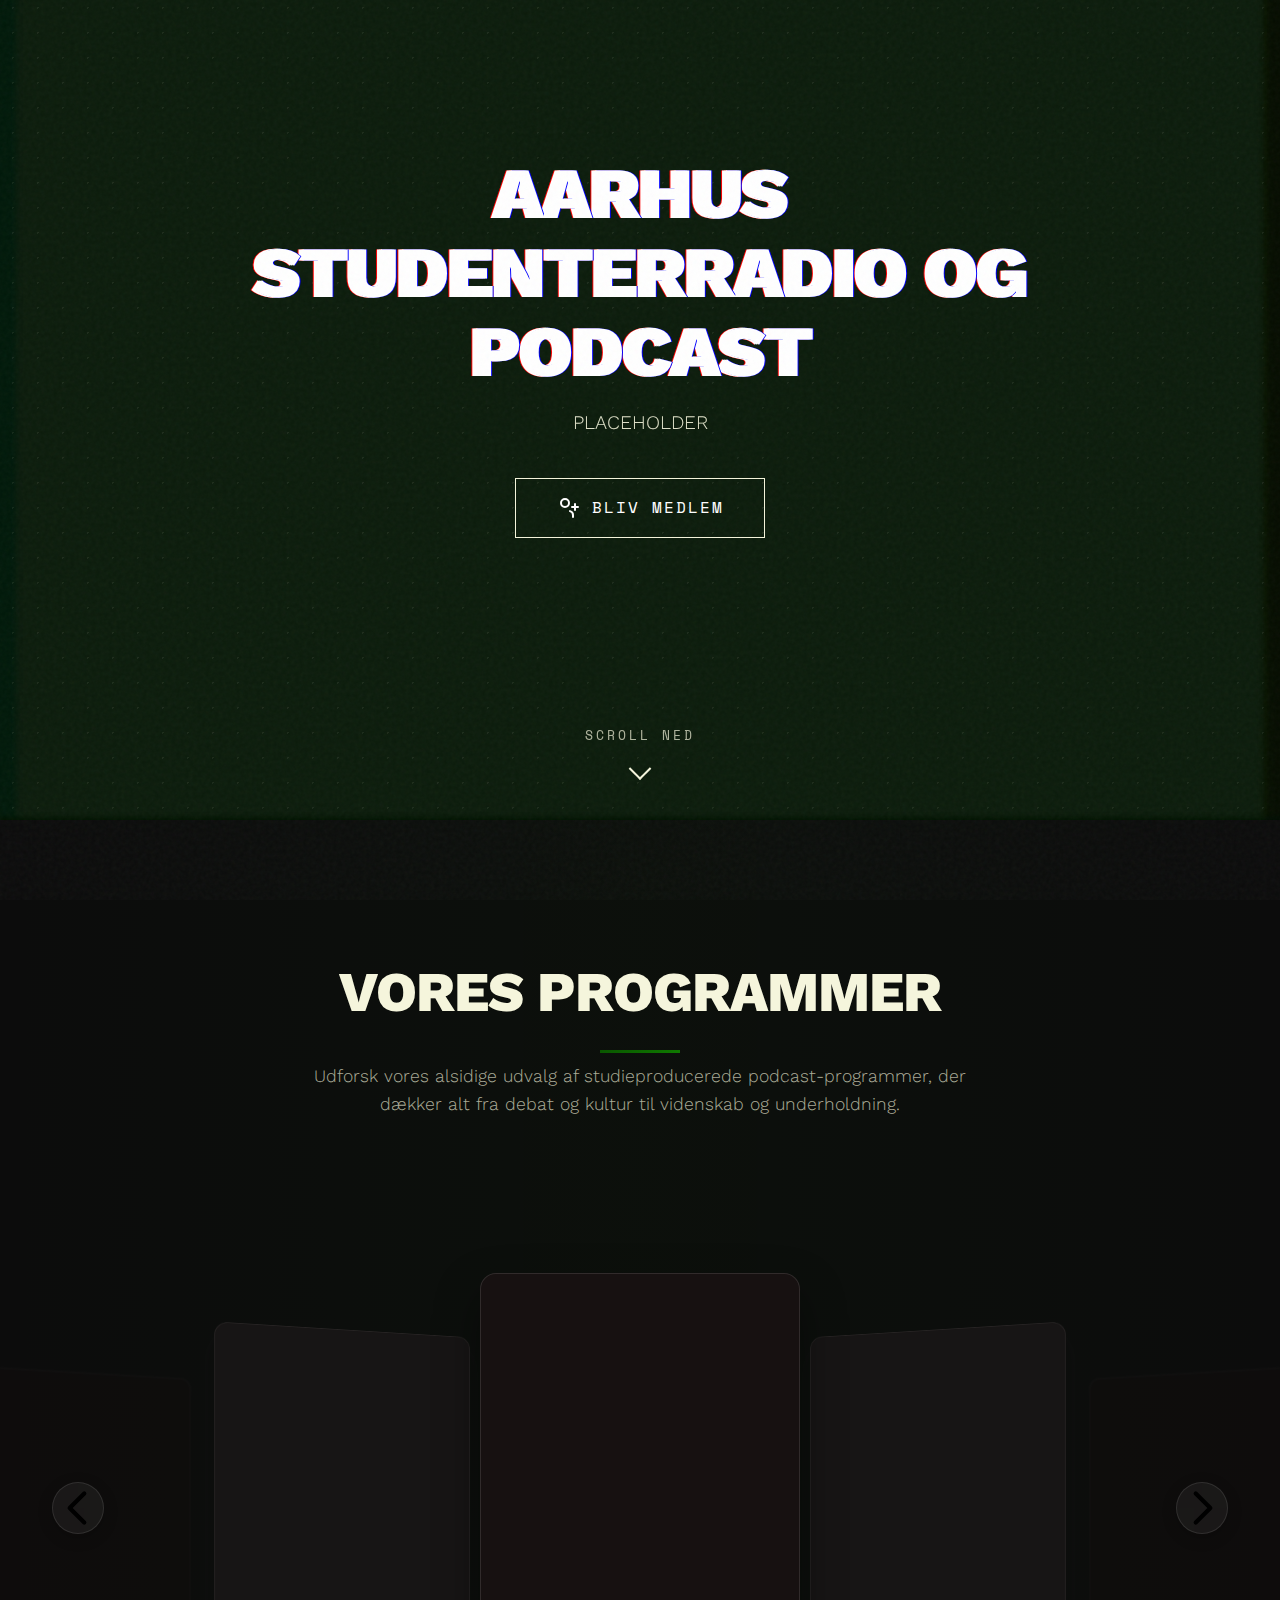
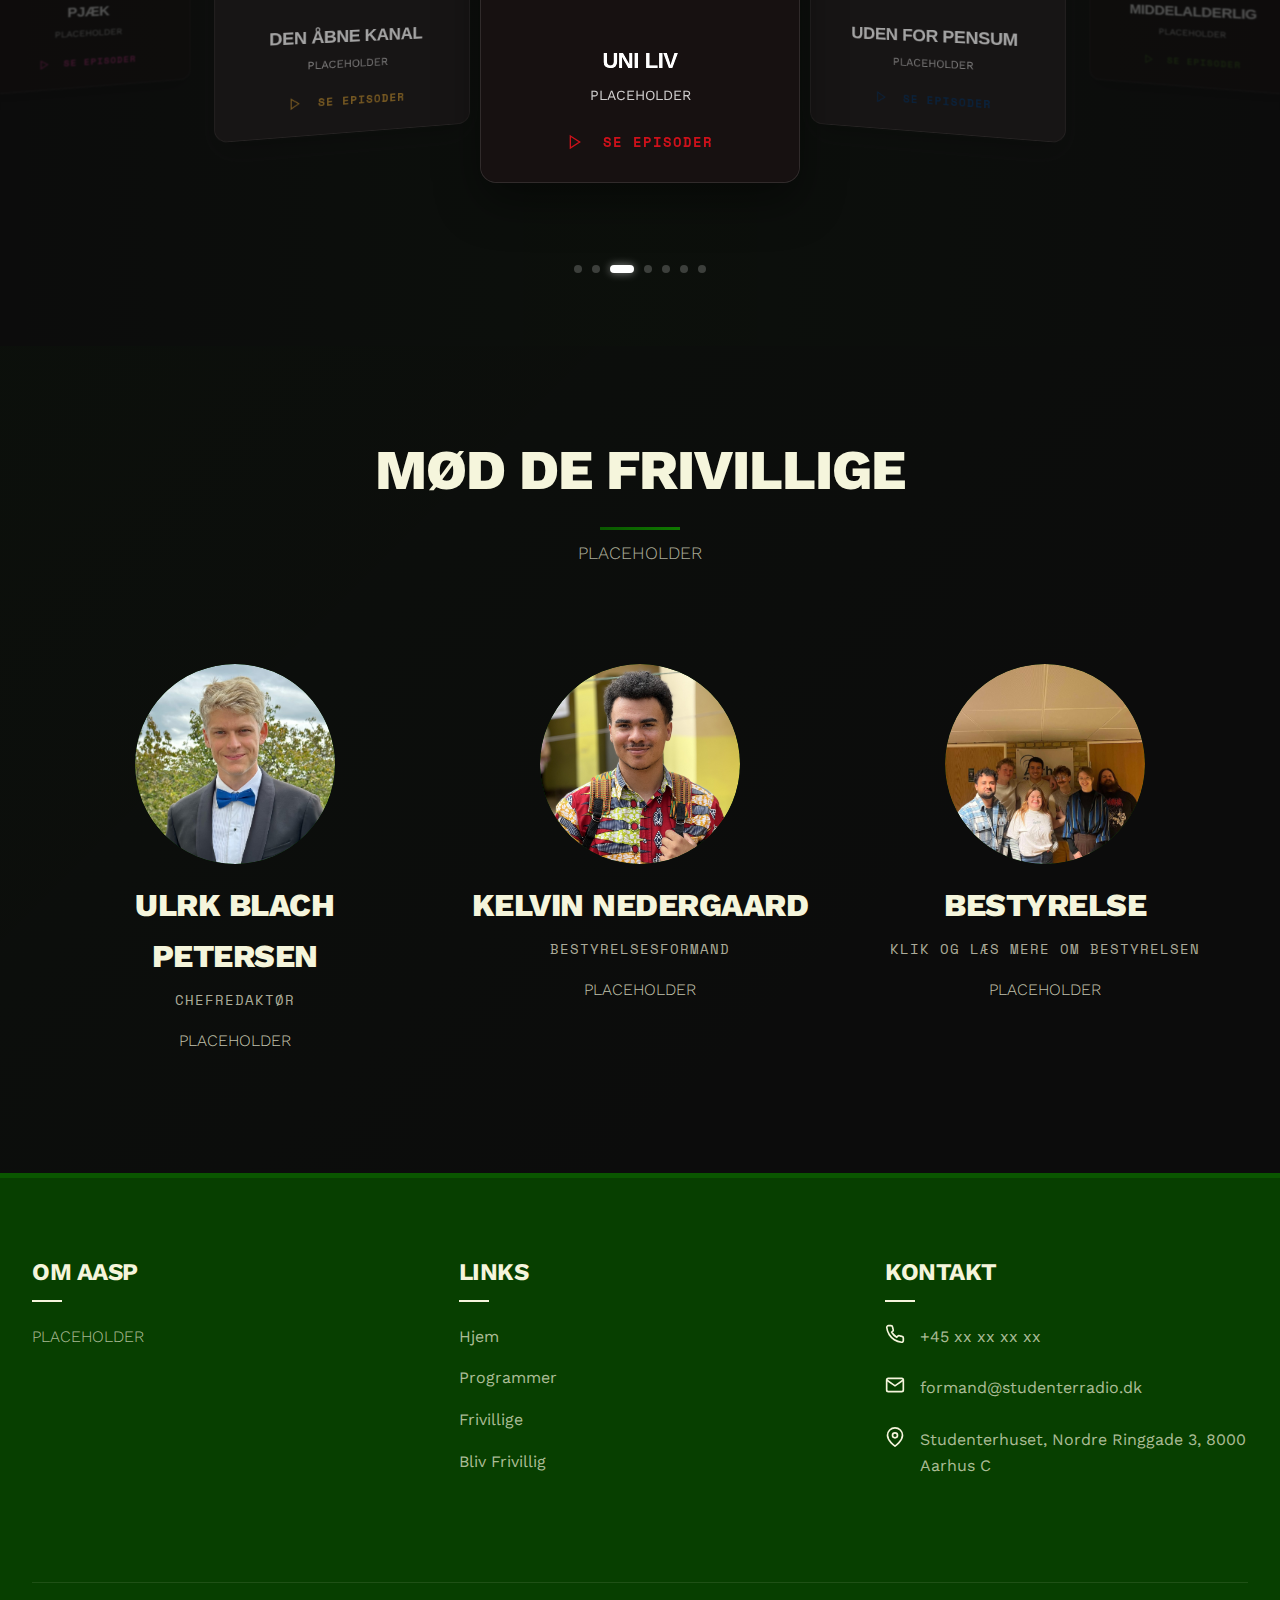
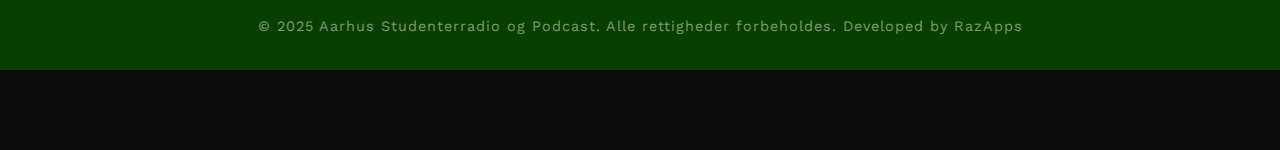
==== index.html @ ae42b720 "updates to names" ====
<!DOCTYPE html>
<html lang="da">
<head>
    <meta charset="UTF-8">
    <meta name="viewport" content="width=device-width, initial-scale=1.0">
    <title>ASP - Aarhus Studenterradio & Podcast</title>
    <style>
        @import url('https://fonts.googleapis.com/css2?family=Space+Mono:wght@400;700&family=Work+Sans:wght@300;400;600;800&display=swap');
        
        :root {
            --primary: #0A5600; /* Dark green from logo */
            --primary-darker: #073f00;
            --secondary: #F5F5DC; /* Cream/ivory from logo */
            --dark: #0c0c0c;
            --light: #FFFFFF;
            --gradient: linear-gradient(135deg, #0A5600 0%, #0F7A00 100%);
            --shadow: 0 20px 40px rgba(10, 86, 0, 0.12);
            --glass-bg: rgba(245, 245, 220, 0.09);
            --glass-border: rgba(245, 245, 220, 0.13);
            --uni-liv-color: #AF0000;
            --pjaek-color: #E4017E;
            --den-abne-color: #F7BF00;
            --middelalderlig-color: #3B651C;
            --studieguiden-color: #813AA8;
            --profundis-color: #A03A11;
            --glitch-intensity: 15px;
        }
        
        * {
            margin: 0;
            padding: 0;
            box-sizing: border-box;
            font-family: 'Work Sans', sans-serif;
        }
        
        body {
            background-color: var(--dark);
            color: var(--secondary);
            line-height: 1.6;
            overflow-x: hidden;
            cursor: default;
        }
        
        ::selection {
            background: var(--primary);
            color: var(--light);
        }
        
        .noise-overlay {
            position: fixed;
            top: 0;
            left: 0;
            width: 100%;
            height: 100%;
            background-image: url("data:image/svg+xml,%3Csvg viewBox='0 0 250 250' xmlns='http://www.w3.org/2000/svg'%3E%3Cfilter id='noiseFilter'%3E%3CfeTurbulence type='fractalNoise' baseFrequency='0.85' numOctaves='4' stitchTiles='stitch'/%3E%3C/filter%3E%3Crect width='100%25' height='100%25' filter='url(%23noiseFilter)'/%3E%3C/svg%3E");
            opacity: 0.04;
            pointer-events: none;
            z-index: 2000;
        }
        
        .cursor-follower {
            position: fixed;
            width: 30px;
            height: 30px;
            background: rgba(10, 86, 0, 0.2);
            border-radius: 50%;
            pointer-events: none;
            z-index: 9999;
            mix-blend-mode: difference;
            transition: transform 0.1s ease;
            display: none;
        }
        
        
        
        .container {
            max-width: 1400px;
            margin: 0 auto;
            padding: 0 2rem;
            position: relative;
        }
        
        header {
            position: fixed;
            width: 100%;
            z-index: 1000;
            padding: 1rem 0;
            transition: all 0.4s cubic-bezier(0.16, 1, 0.3, 1);
            mix-blend-mode: difference;
        }
        
        header.scrolled {
            padding: 0.5rem 0;
            backdrop-filter: blur(10px);
            -webkit-backdrop-filter: blur(10px);
            background: rgba(10, 86, 0, 0.85);
            mix-blend-mode: normal;
        }
        
        .navbar {
            display: flex;
            justify-content: space-between;
            align-items: center;
            padding: 0 1rem;
        }
        
        .logo {
            display: flex;
            align-items: center;
            position: relative;
        }
        
        .logo-image {
            height: 80px;
            transition: all 0.3s cubic-bezier(0.16, 1, 0.3, 1);
            filter: invert(1);
            mix-blend-mode: difference;
        }
        
        header.scrolled .logo-image {
            height: 60px;
            filter: none;
            mix-blend-mode: normal;
        }
        
        .nav-links {
            display: flex;
            gap: 2.5rem;
        }
        
        .nav-links a {
            color: var(--secondary);
            text-decoration: none;
            font-weight: 600;
            font-size: 1rem;
            position: relative;
            transition: all 0.3s ease;
            text-transform: uppercase;
            letter-spacing: 1px;
            font-family: 'Space Mono', monospace;
            overflow: hidden;
            padding: 5px 0;
        }
        
        .nav-links a::before {
            content: '';
            position: absolute;
            bottom: 0;
            left: 0;
            width: 100%;
            height: 2px;
            background: var(--secondary);
            transform: translateX(-100%);
            transition: transform 0.3s cubic-bezier(0.76, 0, 0.24, 1);
        }
        
        .nav-links a:hover::before {
            transform: translateX(0);
        }
        
        .nav-links a:hover {
            color: var(--light);
        }
        
        .mobile-toggle {
            display: none;
            cursor: pointer;
            z-index: 100;
        }
        
        .line {
            width: 30px;
            height: 3px;
            background: var(--secondary);
            margin: 6px 0;
            transition: all 0.3s ease;
        }
        
        .hero-section {
            height: 100vh;
            display: flex;
            align-items: center;
            position: relative;
            overflow: hidden;
            margin-top: -80px; /* Adjust for header overlapping hero */
            padding-top: 80px;
        }
        
        .hero-bg {
            position: absolute;
            top: 0;
            left: 0;
            width: 100%;
            height: 100%;
            background-color: var(--primary);
            overflow: hidden;
        }
        
        .hero-glitch {
            position: absolute;
            top: 0;
            left: 0;
            width: 100%;
            height: 100%;
            background: url('/api/placeholder/1920/1080') center/cover no-repeat;
            background-color: var(--primary);
            filter: brightness(0.4) saturate(0.5) contrast(1.2) hue-rotate(5deg);
            animation: glitchEffect 10s infinite;
            background-blend-mode: luminosity;
        }
        
        .hero-glitch::before,
        .hero-glitch::after {
            content: '';
            position: absolute;
            top: 0;
            left: 0;
            width: 100%;
            height: 100%;
            background: inherit;
        }
        
        .hero-glitch::before {
            left: var(--glitch-intensity);
            background-color: rgba(255, 0, 0, 0.2);
            filter: blur(4px);
            mix-blend-mode: lighten;
            animation: glitchOffset 4s infinite alternate;
        }
        
        .hero-glitch::after {
            left: calc(var(--glitch-intensity) * -1);
            background-color: rgba(0, 255, 255, 0.2);
            filter: blur(4px);
            mix-blend-mode: lighten;
            animation: glitchOffset 4s infinite alternate-reverse;
        }
        
        @keyframes glitchEffect {
            0%, 100% { transform: translate(0); }
            97% { transform: translate(0); }
            98% { transform: translate(-5px, 5px); }
            99% { transform: translate(5px, -5px); }
        }
        
        @keyframes glitchOffset {
            0%, 100% { transform: translateX(0); }
            50% { transform: translateX(calc(var(--glitch-intensity) * -0.5)); }
        }
        
        .hero-dots {
            position: absolute;
            top: 0;
            left: 0;
            width: 100%;
            height: 100%;
            background-image: 
                radial-gradient(
                    rgba(245, 245, 220, 0.07) 1px, 
                    transparent 1px
                );
            background-size: 25px 25px;
            z-index: 1;
        }
        
        .hero-content {
            position: relative;
            z-index: 2;
            max-width: 800px;
            margin: 0 auto;
            text-align: center;
        }
        
        .hero-title {
            font-size: 4.5rem;
            font-weight: 800;
            line-height: 1.1;
            margin-bottom: 1rem;
            color: var(--light);
            display: inline-block;
            position: relative;
            text-transform: uppercase;
            letter-spacing: -1px;
        }
        
        .hero-title::before,
        .hero-title::after {
            content: attr(data-text);
            position: absolute;
            width: 100%;
            height: 100%;
            left: 0;
            top: 0;
            color: var(--light);
            overflow: hidden;
        }
        
        .hero-title::before {
            left: -2px;
            text-shadow: -1px 0 red;
            animation: glitch-effect-1 3s infinite linear alternate-reverse;
        }
        
        .hero-title::after {
            left: 2px;
            text-shadow: 1px 0 blue;
            animation: glitch-effect-2 2s infinite linear alternate-reverse;
        }
        
        @keyframes glitch-effect-1 {
            0%, 5%, 10%, 15%, 50%, 55%, 60%, 65%, 70%, 100% {
                clip-path: inset(0 0 0 0);
            }
            20% {
                clip-path: inset(20% 0 0 0);
            }
            25% {
                clip-path: inset(0 0 20% 0);
            }
            30% {
                clip-path: inset(0 20% 0 0);
            }
            35% {
                clip-path: inset(0 0 0 20%);
            }
            40% {
                clip-path: inset(50% 10% 0 0);
            }
            45% {
                clip-path: inset(0 0 10% 30%);
            }
            75% {
                clip-path: inset(10% 0 50% 0);
            }
            80% {
                clip-path: inset(0 10% 0 50%);
            }
            85% {
                clip-path: inset(0 20% 30% 0);
            }
            90% {
                clip-path: inset(30% 0 0 20%);
            }
            95% {
                clip-path: inset(20% 30% 10% 0);
            }
        }
        
        @keyframes glitch-effect-2 {
            0%, 15%, 25%, 35%, 50%, 65%, 75%, 85%, 100% {
                clip-path: inset(0 0 0 0);
            }
            5% {
                clip-path: inset(30% 0 0 0);
            }
            10% {
                clip-path: inset(0 10% 0 0);
            }
            20% {
                clip-path: inset(0 0 30% 0);
            }
            30% {
                clip-path: inset(0 0 0 10%);
            }
            40% {
                clip-path: inset(50% 0 0 30%);
            }
            45% {
                clip-path: inset(0 20% 40% 0);
            }
            55% {
                clip-path: inset(10% 0 0 0);
            }
            60% {
                clip-path: inset(0 40% 0 0);
            }
            70% {
                clip-path: inset(0 0 10% 0);
            }
            80% {
                clip-path: inset(0 0 0 5%);
            }
            90% {
                clip-path: inset(20% 10% 0 10%);
            }
            95% {
                clip-path: inset(5% 0 15% 0);
            }
        }
        
        .hero-subtitle {
            font-size: 1.2rem;
            margin-bottom: 2.5rem;
            color: var(--secondary);
            opacity: 0.9;
            max-width: 700px;
            font-weight: 300;
            margin: 0 auto 2.5rem;
        }
        
        .cta-button {
            display: inline-flex;
            align-items: center;
            gap: 12px;
            background-color: transparent;
            color: var(--light);
            border: 1px solid var(--secondary);
            padding: 1rem 2.5rem;
            font-size: 1rem;
            font-weight: 400;
            text-decoration: none;
            cursor: pointer;
            transition: all 0.4s cubic-bezier(0.16, 1, 0.3, 1);
            position: relative;
            overflow: hidden;
            font-family: 'Space Mono', monospace;
            text-transform: uppercase;
            letter-spacing: 2px;
        }
        
        .cta-button::before {
            content: '';
            position: absolute;
            bottom: 0;
            left: 0;
            width: 100%;
            height: 100%;
            background: var(--primary);
            z-index: -1;
            transform: scaleY(0);
            transform-origin: bottom;
            transition: transform 0.4s cubic-bezier(0.16, 1, 0.3, 1);
        }
        
        .cta-button:hover {
            color: var(--light);
            border-color: var(--primary);
        }
        
        .cta-button:hover::before {
            transform: scaleY(1);
        }
        
        .scroll-indicator {
            position: absolute;
            bottom: 40px;
            left: 50%;
            transform: translateX(-50%);
            display: flex;
            flex-direction: column;
            align-items: center;
            gap: 10px;
            z-index: 5;
        }
        
        .scroll-text {
            font-size: 0.8rem;
            text-transform: uppercase;
            letter-spacing: 3px;
            opacity: 0.7;
            font-family: 'Space Mono', monospace;
        }
        
        .scroll-arrow {
            position: relative;
            width: 24px;
            height: 24px;
        }
        
        .scroll-arrow::before,
        .scroll-arrow::after {
            content: '';
            position: absolute;
            bottom: 0;
            width: 16px;
            height: 2px;
            background-color: var(--secondary);
        }
        
        .scroll-arrow::before {
            right: 50%;
            transform: rotate(45deg);
            transform-origin: right bottom;
        }
        
        .scroll-arrow::after {
            left: 50%;
            transform: rotate(-45deg);
            transform-origin: left bottom;
        }
        
        @keyframes scrollAnimation {
            0%, 20%, 50%, 80%, 100% {
                transform: translateY(0);
            }
            40% {
                transform: translateY(10px);
            }
            60% {
                transform: translateY(5px);
            }
        }
        
        .scroll-arrow {
            animation: scrollAnimation 2s infinite;
        }
        
        section {
            padding: 8rem 0;
            position: relative;
        }
        
        .section-title {
            margin-bottom: 5rem;
            text-align: center;
            position: relative;
        }
        
        .section-title h2 {
            font-size: 3.5rem;
            font-weight: 800;
            margin-bottom: 1.5rem;
            color: var(--secondary);
            text-transform: uppercase;
            letter-spacing: -1px;
            position: relative;
            display: inline-block;
        }
        
        .section-title p {
            max-width: 700px;
            margin: 0 auto;
            color: rgba(245, 245, 220, 0.7);
            font-size: 1.1rem;
            font-weight: 300;
        }
        
        .section-title h2::after {
            content: '';
            position: absolute;
            bottom: -15px;
            left: 50%;
            width: 80px;
            height: 3px;
            background: var(--gradient);
            transform: translateX(-50%);
        }
        
        /* New podcast section with grid layout */
        .podcast-section {
            background-color: var(--dark);
            position: relative;
            overflow: hidden;
            padding-bottom: 10rem;
        }
        
        .podcast-section::before {
            content: '';
            position: absolute;
            top: 0;
            left: 0;
            width: 100%;
            height: 100%;
            background: linear-gradient(0deg, var(--primary-darker) 0%, transparent 50%);
            opacity: 0.05;
        }
        
        .podcast-list {
            max-width: 1200px;
            margin: 0 auto;
            position: relative;
            z-index: 1;
            display: grid;
            /* Updated from minmax(500px, 1fr) to a more flexible 350px minimum */
            grid-template-columns: repeat(auto-fill, minmax(350px, 1fr));
            gap: 2rem;
        }
        
        .podcast-card {
            background: var(--glass-bg);
            border: 1px solid var(--glass-border);
            border-radius: 12px;
            overflow: hidden;
            transition: all 0.4s cubic-bezier(0.16, 1, 0.3, 1);
            display: flex;
            flex-direction: column;
            height: 100%;
            position: relative;
        }
        
        .podcast-card:hover {
            transform: translateY(-10px);
            border-color: rgba(245, 245, 220, 0.3);
            box-shadow: 0 15px 30px rgba(0, 0, 0, 0.2);
        }
        
        .podcast-card::before {
            content: '';
            position: absolute;
            top: 0;
            left: 0;
            width: 3px;
            height: 100%;
            background: var(--primary);
            z-index: 2;
        }
        
        .podcast-card:nth-child(1)::before {
    background: var(--den-abne-color);
}

.podcast-card:nth-child(2)::before {
    background: var(--profundis-color);
}

.podcast-card:nth-child(3)::before {
    background: var(--uni-liv-color);
}

.podcast-thumbnail {
    width: 150px;
    height: 150px;
    overflow: hidden;
    flex-shrink: 0;
    position: relative;
    transition: all 0.4s cubic-bezier(0.16, 1, 0.3, 1);
    border-radius: 10px;
}

.podcast-card:hover .podcast-thumbnail {
    transform: scale(1.05) rotate(2deg);
}

.podcast-info {
    flex: 1;
    display: flex;
    flex-direction: column;
}

.podcast-title {
    font-size: 1.7rem;
    font-weight: 800;
    margin-bottom: 1rem;
    color: var(--secondary);
    text-transform: uppercase;
    letter-spacing: -0.5px;
    line-height: 1.2;
    position: relative;
    display: inline-block;
}

.podcast-title::after {
    content: '';
    position: absolute;
    bottom: -8px;
    left: 0;
    width: 60px;
    height: 2px;
    background: rgba(245, 245, 220, 0.3);
    transition: width 0.3s ease;
}

.podcast-card:hover .podcast-title::after {
    width: 100%;
}

.podcast-meta {
    display: flex;
    gap: 2rem;
    margin-bottom: 1.2rem;
    color: rgba(245, 245, 220, 0.6);
    font-size: 0.85rem;
    font-family: 'Space Mono', monospace;
}

.meta-item {
    display: flex;
    align-items: center;
    gap: 8px;
}

.podcast-description {
    color: rgba(245, 245, 220, 0.8);
    margin-bottom: 1.5rem;
    font-weight: 300;
    flex-grow: 1;
}

.play-now {
    display: inline-flex;
    align-items: center;
    gap: 10px;
    font-family: 'Space Mono', monospace;
    font-weight: 400;
    cursor: pointer;
    transition: all 0.3s ease;
    position: relative;
    text-transform: uppercase;
    font-size: 0.85rem;
    letter-spacing: 1px;
    align-self: center;
    margin-top: auto;
}

.play-now::before {
    content: '';
    position: absolute;
    bottom: -5px;
    left: 0;
    width: 100%;
    height: 1px;
    background: currentColor;
    transform: scaleX(0);
    transform-origin: right;
    transition: transform 0.3s cubic-bezier(0.16, 1, 0.3, 1);
}

.play-now:hover::before {
    transform: scaleX(1);
    transform-origin: left;
}

.shows-section {
    background-color: var(--dark);
    padding-top: 8rem;
    padding-bottom: 8rem;
    position: relative;
    overflow: hidden;
}

.shows-section::before {
    content: '';
    position: absolute;
    top: 0;
    left: 0;
    width: 200%;
    height: 100%;
    background: linear-gradient(90deg, transparent 0%, rgba(10, 86, 0, 0.05) 25%, transparent 50%, rgba(10, 86, 0, 0.05) 75%, transparent 100%);
    animation: gradientMove 15s linear infinite;
}

@keyframes gradientMove {
    0% {
        transform: translateX(0);
    }
    100% {
        transform: translateX(-50%);
    }
}

.shows-grid {
    display: grid;
    grid-template-columns: repeat(auto-fill, minmax(350px, 1fr));
    gap: 3rem;
    position: relative;
    z-index: 5;
}

.show-card {
    display: flex;
    flex-direction: column;
    border-radius: var(--card-radius);
    background-color: #191414; /* Match Spotify's black */
    overflow: hidden;
    height: auto; /* Let content determine height */
    box-shadow: 0 15px 35px rgba(0, 0, 0, 0.3);
    border: 1px solid rgba(255, 255, 255, 0.1);
    transition: all 0.4s ease;
    line-height: 1; /* Control overall line height */
}

/* Base effect for active cards without program-specific color */
.active .show-card {
    transform: translateY(-5px);
    box-shadow: 0 20px 45px rgba(0, 0, 0, 0.4);
}

/* Base hover effect that will be overridden by program-specific ones */
.active .show-card:hover {
    transform: translateY(-8px);
}

/* Remove the general hover color reference that was causing issues */
.active .show-card:hover {
    box-shadow: 0 25px 50px rgba(0, 0, 0, 0.5);
}

.show-image {
    position: relative;
    overflow: hidden;
}

.show-content {
    padding: 1.5rem;
    flex-grow: 1;
    display: flex;
    flex-direction: column;
    text-align: center;
}

.show-title {
    font-size: 1.6rem;
    font-weight: 800;
    margin-bottom: 0.5rem;
    color: var(--secondary);
    text-transform: uppercase;
    letter-spacing: -0.5px;
}

.show-host {
    font-size: 0.95rem;
    color: rgba(245, 245, 220, 0.6);
    margin-bottom: 1.5rem;
    font-family: 'Space Mono', monospace;
}

.show-description {
    color: rgba(245, 245, 220, 0.8);
    margin-bottom: 2rem;
    font-size: 0.95rem;
    font-weight: 300;
    flex-grow: 1;
}

/* Team Section with Mobile Carousel */
.team-section {
    background-color: var(--dark);
    position: relative;
    padding-top: 5rem;
    overflow: hidden;
}

.team-section::before {
    content: '';
    position: absolute;
    top: 0;
    left: 0;
    width: 100%;
    height: 100%;
    background: linear-gradient(135deg, var(--primary-darker) 0%, transparent 70%);
    opacity: 0.07;
}

.team-grid {
    display: grid;
    grid-template-columns: repeat(auto-fill, minmax(300px, 1fr));
    gap: 4rem;
    position: relative;
    z-index: 1;
}

.team-member {
    text-align: center;
    transition: all 0.5s cubic-bezier(0.16, 1, 0.3, 1);
    display: flex;
    flex-direction: column;
    align-items: center;
}

.team-member:hover {
    transform: translateY(-10px);
}

.team-photo {
    width: 200px;
    height: 200px;
    margin-bottom: 2rem;
    position: relative;
    overflow: hidden;
    border-radius: 50%;
}

.photo-inner {
    width: 100%;
    height: 100%;
    overflow: hidden;
    transition: all 0.5s cubic-bezier(0.16, 1, 0.3, 1);
    border-radius: 50%;
}

.team-member:hover .photo-inner img {
    transform: scale(1.05);
}

.photo-inner img {
    transition: all 0.5s cubic-bezier(0.16, 1, 0.3, 1);
}

.team-member:hover .team-photo::after {
    width: 100%;
}

.team-name {
    font-size: 2rem;
    font-weight: 800;
    margin-bottom: 0.5rem;
    color: var(--secondary);
    text-transform: uppercase;
    letter-spacing: -0.5px;
    position: relative;
}

.team-role {
    color: rgba(245, 245, 220, 0.7);
    font-size: 0.85rem;
    margin-bottom: 1rem;
    text-transform: uppercase;
    letter-spacing: 1px;
    font-family: 'Space Mono', monospace;
}

.team-bio {
    color: rgba(245, 245, 220, 0.8);
    margin-bottom: 1.5rem;
    font-weight: 300;
    max-width: 90%;
}

.social-links {
    display: flex;
    gap: 15px;
}

.social-link {
    width: 40px;
    height: 40px;
    display: flex;
    align-items: center;
    justify-content: center;
    transition: all 0.3s ease;
    border: 1px solid rgba(245, 245, 220, 0.3);
    background: transparent;
    color: var(--secondary);
}

.social-link:hover {
    background: var(--primary);
    transform: translateY(-5px);
    border-color: var(--primary);
}

/* Mobile Carousel Styles for Team Section */
@media (max-width: 768px) {
    .team-grid {
        display: block;
        position: relative;
        overflow: hidden;
        padding: 20px 0;
    }
    
    /* Team Carousel Container */
    .team-carousel {
        display: flex;
        overflow-x: auto;
        scroll-snap-type: x mandatory;
        scroll-behavior: smooth;
        -webkit-overflow-scrolling: touch;
        scrollbar-width: none; /* Firefox */
        -ms-overflow-style: none; /* IE and Edge */
        padding: 10px 0 30px;
    }
    
    /* Hide scrollbar */
    .team-carousel::-webkit-scrollbar {
        display: none; /* Chrome, Safari, Opera */
    }
    
    /* Team Member Card in Carousel */
    .team-carousel .team-member {
        flex: 0 0 85%;
        scroll-snap-align: center;
        margin: 0 auto;
        padding: 20px 15px;
        border-radius: 10px;
   
        box-shadow: 0 10px 30px rgba(0, 0, 0, 0.05);
        transition: all 0.3s cubic-bezier(0.16, 1, 0.3, 1);
        max-width: 300px;
    }
    
    .team-carousel .team-member:hover {
        transform: translateY(-5px);
        background-color: rgba(255, 255, 255, 0.08);
        border-color: var(--primary);
    }
    
    /* Adjust photo size for carousel */
    .team-carousel .team-photo {
        width: 150px;
        height: 150px;
        margin-bottom: 1.5rem;
    }
    
    /* Carousel navigation dots */
    .carousel-dots {
        display: flex;
        justify-content: center;
        margin: 15px auto;
        position: relative;
        z-index: 2;
    }
    
    .carousel-dot {
        width: 8px;
        height: 8px;
        margin: 0 5px;
        border-radius: 50%;
        background-color: rgba(245, 245, 220, 0.3);
        cursor: pointer;
        transition: all 0.3s ease;
    }
    
    .carousel-dot.active {
        background-color: var(--primary);
        width: 24px;
        border-radius: 4px;
    }
    
    /* Adjust text sizes for mobile */
    .team-carousel .team-name {
        font-size: 1.7rem;
    }
    
    .team-carousel .team-role {
        font-size: 0.8rem;
    }
    
    .team-carousel .team-bio {
        font-size: 0.95rem;
        margin-bottom: 1.2rem;
    }
}

footer {
    background-color: var(--primary-darker);
    color: var(--secondary);
    padding: 5rem 0 2rem;
    position: relative;
    overflow: hidden;
}

footer::before {
    content: '';
    position: absolute;
    top: 0;
    left: 0;
    width: 100%;
    height: 5px;
    background: var(--primary);
}

.footer-content {
    display: grid;
    grid-template-columns: repeat(auto-fit, minmax(250px, 1fr));
    gap: 4rem;
    position: relative;
    z-index: 1;
}

.footer-column h3 {
    font-size: 1.5rem;
    font-weight: 700;
    margin-bottom: 2rem;
    color: var(--secondary);
    position: relative;
    display: inline-block;
    text-transform: uppercase;
    letter-spacing: -0.5px;
}

.footer-column h3::after {
    content: '';
    position: absolute;
    left: 0;
    bottom: -10px;
    width: 30px;
    height: 2px;
    background: var(--secondary);
}

.footer-links {
    list-style: none;
}

.footer-links li {
    margin-bottom: 1rem;
}

.footer-links a {
    color: rgba(245, 245, 220, 0.7);
    text-decoration: none;
    transition: all 0.3s ease;
    display: inline-block;
    position: relative;
    padding-left: 0;
}

.footer-links a::before {
    content: '→';
    position: absolute;
    left: -20px;
    opacity: 0;
    transition: all 0.3s ease;
}

.footer-links a:hover {
    color: var(--secondary);
    padding-left: 20px;
}

.footer-links a:hover::before {
    opacity: 1;
    left: 0;
}

.contact-item {
    display: flex;
    gap: 15px;
    margin-bottom: 1.5rem;
    color: rgba(245, 245, 220, 0.7);
    transition: all 0.3s ease;
}

.contact-item:hover {
    color: var(--secondary);
}

.contact-icon {
    flex-shrink: 0;
    color: var(--secondary);
}

.footer-bottom {
    margin-top: 5rem;
    padding-top: 2rem;
    border-top: 1px solid rgba(245, 245, 220, 0.1);
    text-align: center;
    color: rgba(245, 245, 220, 0.5);
    font-size: 0.9rem;
    font-family: 'Space Mono', monospace;
    letter-spacing: 1px;
}

@media (max-width: 1024px) {
    .hero-title {
        font-size: 3.8rem;
    }
    
    .section-title h2 {
        font-size: 3rem;
    }
    
    .podcast-list {
        /* Optionally adjust for mid-sized screens if needed */
    }
}

@media (max-width: 768px) {
    .nav-links {
        position: fixed;
        top: 0;
        right: -100%;
        width: 80%;
        height: 100vh;
        background: var(--primary-darker);
        flex-direction: column;
        justify-content: center;
        align-items: center;
        padding: 3rem;
        transition: all 0.5s cubic-bezier(0.16, 1, 0.3, 1);
        z-index: 99;
    }
    
    .nav-links.active {
        right: 0;
    }
    
    .nav-links a {
        font-size: 1.5rem;
        margin: 1rem 0;
    }
    
    .mobile-toggle {
        display: block;
        z-index: 100;
    }
    
    .mobile-toggle.active .line:nth-child(1) {
        transform: rotate(45deg) translate(5px, 9px);
    }
    
    .mobile-toggle.active .line:nth-child(2) {
        opacity: 0;
    }
    
    .mobile-toggle.active .line:nth-child(3) {
        transform: rotate(-45deg) translate(5px, -9px);
    }
    
    .hero-content {
        margin-left: 0;
    }
    
    .hero-title {
        font-size: 2.5rem;
    }
    
    .hero-subtitle {
        font-size: 1.1rem;
    }
    
    .section-title h2 {
        font-size: 2rem;
    }
    
    /* Instead of altering .podcast-card, force the podcast list to a single column */
    .podcast-list {
        grid-template-columns: 1fr;
    }
    
    .podcast-thumbnail {
        width: 100%;
        height: auto;
        aspect-ratio: 1/1;
        margin-bottom: 1.5rem;
    }
}

@media (max-width: 480px) {
    .hero-title {
        font-size: 2rem;
    }
    
    .hero-subtitle {
        font-size: 1rem;
        padding-left: 1rem;
    }
    
    .cta-button {
        padding: 0.8rem 1.5rem;
        font-size: 0.9rem;
        width: 100%;
        justify-content: center;
    }
    
    .section-title h2 {
        font-size: 1.8rem;
    }
    
    .section-title p {
        font-size: 1rem;
        padding-left: 1rem;
    }
    
    .shows-grid, .team-grid {
        grid-template-columns: 1fr;
        gap: 2rem;
    }
    
    .podcast-title {
        font-size: 1.5rem;
    }
    
    .podcast-meta {
        flex-direction: column;
        gap: 0.5rem;
    }
    
    .footer-content {
        gap: 2.5rem;
    }
    
    /* Additional mobile styles for team carousel */
    .team-carousel .team-member {
        flex: 0 0 90%;
        padding: 15px 10px;
    }
    
    .team-carousel .team-photo {
        width: 130px;
        height: 130px;
    }
    
    .team-carousel .team-name {
        font-size: 1.5rem;
    }
    
    .team-carousel .team-bio {
        font-size: 0.9rem;
    }
}
    </style>
    <style>
/* Modern Carousel Variables */
:root {
  --uni-liv-color: #C9151E;
  --pjaek-color: #CC348B;
  --den-abne-color: #C8922C;
  --ufp-color: #002D5B;
  --middelalderlig-color: #3B651C;
  --studieguiden-color: #813AA8;
  --profundis-color: #A03A11;
  --text-light: #ffffff;
  --text-secondary: rgba(255, 255, 255, 0.7);
  --card-radius: 16px;
  --card-glow: 0 0 25px rgba(255, 255, 255, 0.05);
  --carousel-transition: 500ms cubic-bezier(0.33, 1, 0.68, 1);
  --gradient-overlay: linear-gradient(to bottom, rgba(0, 0, 0, 0.4), rgba(0, 0, 0, 0.7));
}

/* Modern Carousel Container */
.coverflow-carousel-container {
  position: relative;
  width: 100%;
  max-width: 1300px;
  margin: 0 auto;
  padding: 80px 0;
  overflow: visible;
  height: 620px;
}

/* Track Styles */
.coverflow-track {
  position: relative;
  height: 100%;
  width: 100%;
  perspective: 1200px;
  transform-style: preserve-3d;
  display: flex;
  justify-content: center;
}

/* Slide Styles - Modern 3D effect */
.coverflow-slide {
  position: absolute;
  width: 320px;
  transition: all var(--carousel-transition);
  cursor: pointer;
  will-change: transform, opacity;
}

/* Card positioning classes with enhanced 3D effect */
.coverflow-slide.active {
  z-index: 10;
  transform: translateX(0) rotateY(0deg) scale(1);
  opacity: 1;
  filter: brightness(1.1) contrast(1.05);
}

.coverflow-slide.prev {
  z-index: 5;
  transform: translateX(-85%) rotateY(25deg) translateZ(-100px) scale(0.85);
  opacity: 0.8;
  filter: brightness(0.8) contrast(0.95);
}

.coverflow-slide.next {
  z-index: 5;
  transform: translateX(85%) rotateY(-25deg) translateZ(-100px) scale(0.85);
  opacity: 0.8;
  filter: brightness(0.8) contrast(0.95);
}

.coverflow-slide.prev-2 {
  z-index: 4;
  transform: translateX(-160%) rotateY(35deg) translateZ(-200px) scale(0.7);
  opacity: 0.5;
  filter: brightness(0.6) blur(1px);
}

.coverflow-slide.next-2 {
  z-index: 4;
  transform: translateX(160%) rotateY(-35deg) translateZ(-200px) scale(0.7);
  opacity: 0.5;
  filter: brightness(0.6) blur(1px);
}

.coverflow-slide.far-left,
.coverflow-slide.far-right {
  opacity: 0;
  pointer-events: none;
}

/* Modern Card Design */
.show-card {
  display: flex;
  flex-direction: column;
  border-radius: var(--card-radius);
  background-color: #191414; /* Match Spotify's black */
  overflow: hidden;
  height: auto; /* Let content determine height */
  box-shadow: 0 15px 35px rgba(0, 0, 0, 0.3);
  border: 1px solid rgba(255, 255, 255, 0.1);
  transition: all 0.4s ease;
  line-height: 1; /* Control overall line height */
}

/* Base active card styles */
.active .show-card {
  transform: translateY(-5px);
}

/* Base hover effect that will be overridden by program-specific ones */
.active .show-card:hover {
  transform: translateY(-8px);
}

/* Card Image Section */
.show-image {
  height: auto;
  position: relative;
  overflow: hidden;
  margin: 0;
  padding: 0;
  line-height: 0; /* Removes line-height spacing */
  border-radius: var(--card-radius) var(--card-radius) 0 0;
}

.show-image::after {
  content: '';
  position: absolute;
  top: 0;
  left: 0;
  right: 0;
  bottom: 0;
  background: none; /* Remove gradient overlay */
  pointer-events: none;
  z-index: 1;
}

.show-image iframe {
  width: 100%;
  height: 352px; /* Default height for desktop */
  border: none;
  position: relative;
  z-index: 0;
  display: block; /* Removes extra space below inline elements */
  margin-bottom: 0;
  aspect-ratio: 1 / 1; /* Maintain a square aspect ratio */
  max-height: 100%; /* Ensure it doesn't overflow its container */
}

/* Modern Content Area */
.show-content {
  padding: 24px;
  display: flex;
  flex-direction: column;
  flex-grow: 1;
  background-color: #191414; /* Spotify's standard black background color */
  position: relative;
  z-index: 2;
  margin-top: 0;
  border-radius: 0 0 var(--card-radius) var(--card-radius);
}

/* Content Styles */
.show-title {
  font-family: 'Inter', 'Roboto', sans-serif;
  font-weight: 700;
  font-size: 22px;
  margin: 0 0 12px 0;
  color: var(--text-light);
  letter-spacing: -0.02em;
}

.show-description {
  font-size: 14px;
  line-height: 1.6;
  color: var(--text-secondary);
  margin-bottom: auto;
  flex-grow: 1;
  overflow: hidden;
  display: -webkit-box;
  -webkit-line-clamp: 3;
  -webkit-box-orient: vertical;
  font-weight: 400;
}

/* Modern Play Button */
.play-now {
  display: flex;
  align-items: center;
  margin-top: 20px;
  font-weight: 600;
  font-size: 14px;
  text-transform: uppercase;
  letter-spacing: 1px;
  color: var(--text-light) !important;
  padding: 8px 0;
  opacity: 0.9;
  transition: all 0.3s ease;
  position: relative;
}

.play-now::after {
  content: '';
  position: absolute;
  left: 0;
  bottom: 0;
  width: 0;
  height: 2px;
  background-color: currentColor;
  transition: width 0.3s ease;
}

.play-now:hover {
  opacity: 1;
}

.play-now:hover::after {
  width: 100%;
}

.play-now svg {
  margin-right: 10px;
  transition: transform 0.3s ease;
}

.play-now:hover svg {
  transform: translateX(3px);
}

/* Modern Navigation Buttons */
.coverflow-carousel-container .prev-btn,
.coverflow-carousel-container .next-btn {
  position: absolute;
  top: 50%;
  transform: translateY(-50%);
  width: 52px;
  height: 52px;
  background: rgba(255, 255, 255, 0.05);
  border: 1px solid rgba(255, 255, 255, 0.1);
  border-radius: 50%;
  box-shadow: 0 4px 15px rgba(0, 0, 0, 0.2);
  cursor: pointer;
  z-index: 20;
  display: flex;
  align-items: center;
  justify-content: center;
  transition: all 0.3s ease;
  backdrop-filter: blur(10px);
}

.coverflow-carousel-container .prev-btn {
  left: 20px;
}

.coverflow-carousel-container .next-btn {
  right: 20px;
}

.coverflow-carousel-container .prev-btn svg,
.coverflow-carousel-container .next-btn svg {
  stroke: var(--text-light);
  transition: transform 0.3s ease;
}

.coverflow-carousel-container .prev-btn:hover,
.coverflow-carousel-container .next-btn:hover {
  background: rgba(255, 255, 255, 0.15);
  transform: translateY(-50%) scale(1.1);
}

.coverflow-carousel-container .prev-btn:hover svg {
  transform: translateX(-3px);
}

.coverflow-carousel-container .next-btn:hover svg {
  transform: translateX(3px);
}

/* Modern Indicator Dots */
.carousel-dots {
  display: flex;
  justify-content: center;
  gap: 10px;
  margin-top: 20px;
  position: absolute;
  bottom: -55px;
  left: 0;
  right: 0;
}

.dot {
  width: 8px;
  height: 8px;
  background-color: rgba(255, 255, 255, 0.2);
  border-radius: 50%;
  cursor: pointer;
  transition: all 0.3s ease;
}

.dot:hover {
  background-color: rgba(255, 255, 255, 0.4);
}

.dot.active {
  background-color: var(--text-light);
  box-shadow: 0 0 8px rgba(255, 255, 255, 0.5);
  width: 24px;
  border-radius: 4px;
}

/* Program-Specific Color Accents for "SE EPISODER" text */
.coverflow-slide[data-program="uni-liv"] .play-now {
  color: var(--uni-liv-color) !important;
}

.coverflow-slide[data-program="pjaek"] .play-now {
  color: var(--pjaek-color) !important;
}

.coverflow-slide[data-program="den-abne"] .play-now {
  color: var(--den-abne-color) !important;
}

.coverflow-slide[data-program="ufp"] .play-now {
  color: var(--ufp-color) !important;
}

.coverflow-slide[data-program="middelalderlig"] .play-now {
  color: var(--middelalderlig-color) !important;
}

.coverflow-slide[data-program="profundis"] .play-now {
  color: var(--profundis-color) !important;
}

.coverflow-slide[data-program="studieguiden"] .play-now {
  color: var(--studieguiden-color) !important;
}


/* Enhanced hover effects with program-specific colors */
.coverflow-slide[data-program="uni-liv"].active .show-card:hover {
  transform: translateY(-8px);
  box-shadow: 0 0 40px rgba(201, 21, 30, 0.5), 0 20px 40px rgba(0, 0, 0, 0.4);
}

.coverflow-slide[data-program="pjaek"].active .show-card:hover {
  transform: translateY(-8px);
  box-shadow: 0 0 40px rgba(204, 52, 139, 0.5), 0 20px 40px rgba(0, 0, 0, 0.4);
}

.coverflow-slide[data-program="den-abne"].active .show-card:hover {
  transform: translateY(-8px);
  box-shadow: 0 0 40px rgba(200, 146, 44, 0.5), 0 20px 40px rgba(0, 0, 0, 0.4);
}

.coverflow-slide[data-program="ufp"].active .show-card:hover {
  transform: translateY(-8px);
  box-shadow: 0 0 40px rgba(0, 45, 91, 0.5), 0 20px 40px rgba(0, 0, 0, 0.4);
}
.coverflow-slide[data-program="middelalderlig"].active .show-card:hover {
  transform: translateY(-8px);
  box-shadow: 0 0 40px rgba(65,101,5, 0.5), 0 20px 40px rgba(0, 0, 0, 0.4);
}
.coverflow-slide[data-program="profundis"].active .show-card:hover {
  transform: translateY(-8px);
  box-shadow: 0 0 40px rgba(155,60,0), 0 20px 40px rgba(0, 0, 0, 0.4);
}
.coverflow-slide[data-program="studieguiden"].active .show-card:hover {
  transform: translateY(-8px);
  box-shadow: 0 0 40px rgba(122, 58, 174, 0.5), 0 20px 40px rgba(0, 0, 0, 0.4);
}
/* Responsive Adjustments */
@media (max-width: 992px) {
  .coverflow-carousel-container {
    height: 580px;
    padding: 60px 0;
  }
  
  .coverflow-slide {
    width: 300px;
  }
}

@media (max-width: 768px) {
  .coverflow-carousel-container {
    height: 520px;
    padding: 50px 0;
  }
  
  .coverflow-slide {
    width: 280px;
  }
  
  .coverflow-slide.prev {
    transform: translateX(-70%) rotateY(20deg) translateZ(-80px) scale(0.8);
  }
  
  .coverflow-slide.next {
    transform: translateX(70%) rotateY(-20deg) translateZ(-80px) scale(0.8);
  }
  
  .coverflow-carousel-container .prev-btn,
  .coverflow-carousel-container .next-btn {
    width: 44px;
    height: 44px;
  }
  
  .show-image iframe {
    height: 300px; /* Reduced height for tablets */
  }
}

@media (max-width: 576px) {
  .coverflow-carousel-container {
    height: 480px;
    padding: 40px 0;
  }
  
  .coverflow-slide {
    width: 260px;
  }
  
  .show-title {
    font-size: 18px;
  }
  
  .show-description {
    font-size: 13px;
    -webkit-line-clamp: 2;
  }

  .coverflow-slide.prev,
  .coverflow-slide.next {
    opacity: 0.4;
  }

  .coverflow-slide.prev-2,
  .coverflow-slide.next-2 {
    opacity: 0;
  }
  
  .carousel-dots {
    bottom: 5px;
  }
  
  /* Hide navigation buttons on mobile */
  .coverflow-carousel-container .prev-btn,
  .coverflow-carousel-container .next-btn {
    display: none;
  }
  
  .show-image iframe {
    height: 250px; /* Further reduced height for mobile */
  }
  
  .show-content {
    padding: 16px; /* Less padding for mobile */
  }
}
        </style>
    
</head>
<body>
    <div class="noise-overlay"></div>
    
    <header>
        <div class="container">
            <div class="navbar">
          
                
                <div class="nav-links">
                    <a href="#hjem">Hjem</a>
                    <a href="#programmer">Programmer</a>
                    <a href="#podcasts">Podcasts</a>
                    <a href="#team">Frivillige</a>
                    <a href="#kontakt">Kontakt</a>
                </div>
                
                <div class="mobile-toggle">
                    <div class="line"></div>
                    <div class="line"></div>
                    <div class="line"></div>
                </div>
            </div>
        </div>
    </header>

    <section class="hero-section" id="hjem">
        <div class="hero-bg"></div>
        <div class="hero-glitch"></div>
        <div class="hero-dots">
            <video autoplay loop muted playsinline style="width: 100%; height: 100%; object-fit: cover;">
                <source src="7586488-hd_1920_1080_24fps.mp4" type="video/mp4">
                Your browser does not support the video tag.
              </video>
        </div>
        <div class="container">
            <div class="hero-content">
                <h1 class="hero-title" data-text="AARHUS STUDENTERRADIO OG PODCAST">AARHUS STUDENTERRADIO OG PODCAST</h1>
                <p class="hero-subtitle">PLACEHOLDER</p>
                <a href="#podcasts" class="cta-button">
                    <svg xmlns="http://www.w3.org/2000/svg" width="24" height="24" viewBox="0 0 24 24" fill="none" stroke="currentColor" stroke-width="2" stroke-linecap="round" stroke-linejoin="round">
                        <circle cx="9" cy="7" r="4"></circle>
                        <path d="M17 21v-2a4 4 0 0 0-3-3.87"></path>
                        <line x1="19" y1="8" x2="19" y2="14"></line>
                        <line x1="16" y1="11" x2="22" y2="11"></line>
                      </svg>
                      
                    BLIV MEDLEM
                </a>
            </div>
        </div>
        <div class="scroll-indicator">
            <div class="scroll-text">Scroll Ned</div>
            <div class="scroll-arrow"></div>
        </div>
    </section>

    <!-- HTML Markup -->
  

    <section class="shows-section" id="programmer">
        <div class="container">
            <div class="section-title">
                <h2>VORES PROGRAMMER</h2>
                <p>Udforsk vores alsidige udvalg af studieproducerede podcast-programmer, der dækker alt fra debat og kultur til videnskab og underholdning.</p>
            </div>
            
            <!-- Podcast Carousel Container -->
<div class="coverflow-carousel-container">
    <!-- Navigation Buttons -->
    <button class="prev-btn" aria-label="Previous podcast">
      <svg viewBox="0 0 24 24" fill="none" xmlns="http://www.w3.org/2000/svg">
        <path d="M15 19L8 12L15 5" stroke="currentColor" stroke-width="2" stroke-linecap="round" stroke-linejoin="round"/>
      </svg>
    </button>
    
    <button class="next-btn" aria-label="Next podcast">
      <svg viewBox="0 0 24 24" fill="none" xmlns="http://www.w3.org/2000/svg">
        <path d="M9 5L16 12L9 19" stroke="currentColor" stroke-width="2" stroke-linecap="round" stroke-linejoin="round"/>
      </svg>
    </button>
    
    <!-- Carousel Track -->
    <div class="coverflow-track"></div>
    
    <!-- Carousel Indicator Dots -->
    <div class="carousel-dots"></div>
  </div>
            
           <!-- <div style="text-align: center; margin-top: 4rem;">
                <a href="#" class="cta-button" style="display: inline-flex; justify-content: center;">
                    Se Alle Programmer
                </a>
            </div> -->
        </div>
    </section>

  <!-- TEAM SECTION -->
  <section class="team-section" id="team">
    <div class="container">
      <div class="section-title">
        <h2>MØD DE FRIVILLIGE</h2>
        <p>PLACEHOLDER</p>
      </div>
      <div class="team-grid">
        <!-- Existing team members -->
        <div class="team-member">
          <div class="team-photo">
            <div class="photo-inner">
              <img src="media/chefredaktør.jpg" alt="Ulrik Blach Petersen"/>
            </div>
          </div>
          <h3 class="team-name">ULRK BLACH PETERSEN</h3>
          <p class="team-role">CHEFREDAKTØR</p>
          <p class="team-bio">PLACEHOLDER</p>
        </div>
        
        <div class="team-member">
          <div class="team-photo">
            <div class="photo-inner">
              <img src="media/formand.jpg" alt="Kelvin Nedergaard"/>
            </div>
          </div>
          <h3 class="team-name">KELVIN NEDERGAARD</h3>
          <p class="team-role">BESTYRELSESFORMAND</p>
          <p class="team-bio">PLACEHOLDER</p>
        </div>
        
        <!-- BESTYRELSE card becomes clickable -->
        <div class="team-member" id="bestyrelse-trigger" style="cursor: pointer;">
          <div class="team-photo">
            <div class="photo-inner">
              <img src="media/bestyrelse.jpg" alt="BESTYRELSE"/>
            </div>
          </div>
          <h3 class="team-name">BESTYRELSE</h3>
          <p class="team-role">KLIK OG LÆS MERE OM BESTYRELSEN</p>
          <p class="team-bio">PLACEHOLDER</p>
        </div>
      </div>
    </div>
  </section>

  <!-- Modal for Board (Bestyrelse) -->
<div id="bestyrelse-modal" class="modal">
    <div class="modal-content">
      <span class="close-modal">&times;</span>
      <h2 style="color: var(--secondary); text-transform: uppercase; text-align: center; margin-bottom: 2rem;">Bestyrelse</h2>
      <div class="board-grid">
        <!-- Board Member 1: Kelvin Nedergaard (Formand) -->
        <div class="team-member">
          <div class="team-photo">
            <div class="photo-inner">
              <img src="KelvinPic.jpg" alt="Kelvin Nedergaard" style="width:100%; height:100%; object-fit:cover;">
            </div>
          </div>
          <h3 class="team-name">Kelvin Nedergaard</h3>
          <p class="team-role">Formand</p>
          <p class="team-bio">formand@studenterradio.dk</p>
        </div>
        <!-- Board Member 2: Magnus Eskerod (Viceformand) -->
        <div class="team-member">
          <div class="team-photo">
            <div class="photo-inner">
              <img src="PlaceholderPerson.jpg" alt="Magnus Eskerod" style="width:100%; height:100%; object-fit:cover;">
            </div>
          </div>
          <h3 class="team-name">Magnus Eskerod</h3>
          <p class="team-role">Viceformand</p>
          <p class="team-bio">PLACEHOLDER</p>
        </div>
        <!-- Board Member 3: Rasmus Vestergaard Knudsen (Kasserer) -->
        <div class="team-member">
          <div class="team-photo">
            <div class="photo-inner">
              <img src="RasmusPic.jpg" alt="Rasmus Vestergaard Knudsen" style="width:100%; height:100%; object-fit:cover;">
            </div>
          </div>
          <h3 class="team-name">Rasmus Vestergaard Knudsen</h3>
          <p class="team-role">Kasserer</p>
          <p class="team-bio">kasserer@studenterradio.dk</p>
        </div>
        <!-- Board Member 4: Rasmus Ravn (Almen medlem) -->
        <div class="team-member">
          <div class="team-photo">
            <div class="photo-inner">
              <img src="PlaceholderPerson.jpg" alt="Rasmus Ravn" style="width:100%; height:100%; object-fit:cover;">
            </div>
          </div>
          <h3 class="team-name">Rasmus Ravn</h3>
          <p class="team-role">Almen medlem</p>
          <p class="team-bio">PLACEHOLDER</p>
        </div>
        <!-- Board Member 5: Nana-Margrete Christensen (Almen medlem) -->
        <div class="team-member">
          <div class="team-photo">
            <div class="photo-inner">
              <img src="PlaceholderPerson.jpg" alt="Nana-Margrete Christensen" style="width:100%; height:100%; object-fit:cover;">
            </div>
          </div>
          <h3 class="team-name">Nana-Margrete Christensen</h3>
          <p class="team-role">Almen medlem</p>
          <p class="team-bio">PLACEHOLDER</p>
        </div>
        <!-- Board Member 6: Sofie Nybye Sørensen (Almen medlem) -->
        <div class="team-member">
          <div class="team-photo">
            <div class="photo-inner">
              <img src="PlaceholderPerson.jpg" alt="Sofie Nybye Sørensen" style="width:100%; height:100%; object-fit:cover;">
            </div>
          </div>
          <h3 class="team-name">Sofie Nybye Sørensen</h3>
          <p class="team-role">Almen medlem</p>
          <p class="team-bio">PLACEHOLDER</p>
        </div>
        <!-- Board Member 7: David Amro (Almen medlem) -->
        <div class="team-member">
          <div class="team-photo">
            <div class="photo-inner">
              <img src="PlaceholderPerson.jpg" alt="David Amro" style="width:100%; height:100%; object-fit:cover;">
            </div>
          </div>
          <h3 class="team-name">David Amro</h3>
          <p class="team-role">Almen medlem</p>
          <p class="team-bio">PLACEHOLDER</p>
        </div>
      </div>
    </div>
  </div>
  

    <footer id="kontakt">
        <div class="container">
            <div class="footer-content">
                <div class="footer-column">
                    <h3>Om AASP</h3>
                    <p style="color: rgba(245, 245, 220, 0.7); margin-bottom: 1.5rem; font-weight: 300;">
                        PLACEHOLDER
                    </p>
                </div>
                
                <div class="footer-column">
                    <h3>Links</h3>
                    <ul class="footer-links">
                        <li><a href="#hjem">Hjem</a></li>
                        <li><a href="#programmer">Programmer</a></li>
                        <li><a href="#team">Frivillige</a></li>
                        <li><a href="#">Bliv Frivillig</a></li>
                    </ul>
                </div>
                
                <div class="footer-column">
                    <h3>Kontakt</h3>
                    <div class="contact-item">
                        <div class="contact-icon">
                            <svg width="20" height="20" viewBox="0 0 24 24" fill="none" stroke="currentColor" stroke-width="2">
                                <path d="M22 16.92v3a2 2 0 0 1-2.18 2 19.79 19.79 0 0 1-8.63-3.07 19.5 19.5 0 0 1-6-6 19.79 19.79 0 0 1-3.07-8.67A2 2 0 0 1 4.11 2h3a2 2 0 0 1 2 1.72 12.84 12.84 0 0 0 .7 2.81 2 2 0 0 1-.45 2.11L8.09 9.91a16 16 0 0 0 6 6l1.27-1.27a2 2 0 0 1 2.11-.45 12.84 12.84 0 0 0 2.81.7A2 2 0 0 1 22 16.92z"></path>
                            </svg>
                        </div>
                        <div>+45 xx xx xx xx</div>
                    </div>
                    
                    <div class="contact-item">
                        <div class="contact-icon">
                            <svg width="20" height="20" viewBox="0 0 24 24" fill="none" stroke="currentColor" stroke-width="2">
                                <path d="M4 4h16c1.1 0 2 .9 2 2v12c0 1.1-.9 2-2 2H4c-1.1 0-2-.9-2-2V6c0-1.1.9-2 2-2z"></path>
                                <polyline points="22,6 12,13 2,6"></polyline>
                            </svg>
                        </div>
                        <div>formand@studenterradio.dk</div>
                    </div>
                    
                    <div class="contact-item">
                        <div class="contact-icon">
                            <svg width="20" height="20" viewBox="0 0 24 24" fill="none" stroke="currentColor" stroke-width="2">
                                <path d="M21 10c0 7-9 13-9 13s-9-6-9-13a9 9 0 0 1 18 0z"></path>
                                <circle cx="12" cy="10" r="3"></circle>
                            </svg>
                        </div>
                        <div>Studenterhuset, Nordre Ringgade 3, 8000 Aarhus C</div>
                    </div>
                </div>
            </div>
            
            <div class="footer-bottom">
                <p>&copy; 2025 Aarhus Studenterradio og Podcast. Alle rettigheder forbeholdes. Developed by RazApps</p>
            </div>
        </div>
    </footer>
    <style>
        /* Desktop: Grid Layout */
        @media (min-width: 769px) {
          .team-section {
            background-color: var(--dark);
            padding: 5rem 1rem;
          }
          .team-grid {
            display: grid;
            grid-template-columns: repeat(auto-fit, minmax(300px, 1fr));
            gap: 2rem;
          }
          .team-member {
            text-align: center;
            padding: 1rem;
          }
          .team-photo {
            width: 200px;
            height: 200px;
            margin: 0 auto 1rem;
            overflow: hidden;
            border-radius: 50%;
          }
          .photo-inner img {
            width: 100%;
            height: 100%;
            object-fit: cover;
            background: var(--primary);
            color: white;
          }
        }
        
        /* Mobile: Slideable Carousel */
        @media (max-width: 768px) {
          .team-section {
            background-color: var(--dark);
            padding: 3rem 0.5rem;
          }
          .team-grid {
            display: flex;
            overflow-x: auto;
            scroll-snap-type: x mandatory;
            -webkit-overflow-scrolling: touch;
            gap: 1rem;
            padding-bottom: 1rem;
          }
          .team-member {
            flex: 0 0 80%;
            scroll-snap-align: center;
            text-align: center;
            padding: 1rem;
          }
          .team-photo {
            width: 150px;
            height: 150px;
            margin: 0 auto 1rem;
            overflow: hidden;
            border-radius: 50%;
          }
          .photo-inner img {
            width: 100%;
            height: 100%;
            object-fit: cover;
            background: var(--primary);
            color: white;
          }
          .team-member h3.team-name {
            font-size: 1.5rem;
          }
          .team-member p.team-role,
          .team-member p.team-bio {
            font-size: 0.9rem;
          }
        }
      </style>
    <style>
        /* Modal overlay */
        .modal {
          display: none;
          position: fixed;
          z-index: 3000;
          left: 0;
          top: 0;
          width: 100%;
          height: 100%;
          overflow-y: auto;
          background: rgba(0, 0, 0, 0.85);
        }
        
        /* Modal content styled to match your dark theme */
        .modal-content {
          background-color: var(--dark);
          margin: 5% auto;
          padding: 2rem;
          max-width: 1000px;
          border-radius: 8px;
          position: relative;
        }
        
        /* Close button */
        .close-modal {
          position: absolute;
          top: 10px;
          right: 15px;
          font-size: 2rem;
          color: var(--secondary);
          cursor: pointer;
        }
        
        /* Board grid layout within the modal */
        .board-grid {
          display: grid;
          grid-template-columns: repeat(auto-fill, minmax(250px, 1fr));
          gap: 2rem;
          margin-top: 2rem;
        }
        
        /* Optional: Adjust team-member cards inside the modal to use the same styles */
        .modal .team-member {
          text-align: center;
        }
      
        /* Mobile compatibility tweaks */
        @media (max-width: 768px) {
          .modal-content {
            margin: 8% auto;
            padding: 1.5rem;
            max-width: 95%;
          }
          .close-modal {
            top: 5px;
            right: 10px;
            font-size: 1.5rem;
          }
          .board-grid {
            grid-template-columns: 1fr;
            gap: 1rem;
            margin-top: 1rem;
          }
        }
      
        @media (max-width: 480px) {
          .modal-content {
            margin: 10% auto;
            padding: 1rem;
            max-width: 95%;
          }
          .close-modal {
            top: 5px;
            right: 10px;
            font-size: 1.3rem;
          }
          .board-grid {
            gap: 0.75rem;
            margin-top: 0.75rem;
          }
        }
      </style>
      
        
        <script>
            document.addEventListener('DOMContentLoaded', function() {
              const bestyrelseTrigger = document.getElementById('bestyrelse-trigger');
              const bestyrelseModal = document.getElementById('bestyrelse-modal');
              const closeBtn = bestyrelseModal.querySelector('.close-modal');
            
              bestyrelseTrigger.addEventListener('click', function() {
                bestyrelseModal.style.display = 'block';
              });
            
              closeBtn.addEventListener('click', function() {
                bestyrelseModal.style.display = 'none';
              });
            
              window.addEventListener('click', function(event) {
                if (event.target === bestyrelseModal) {
                  bestyrelseModal.style.display = 'none';
                }
              });
            });
            </script>
            
            <script>
                document.addEventListener('DOMContentLoaded', async function() {
                  // Program data with correct color schemes and data attributes.
                  // The description will be updated dynamically with the Spotify show description.
                  const programData = [
                    {
                      title: "PJÆK",
                      description: "PLACEHOLDER",
                      embedUrl: "https://open.spotify.com/embed/show/6fbzL4lN39CuZAvktQhaf4?utm_source=generator",
                      color: "var(--pjaek-color)",
                      dataAttr: "pjaek"
                    },
                    {
                      title: "DEN ÅBNE KANAL",
                      description: "PLACEHOLDER",
                      embedUrl: "https://open.spotify.com/embed/show/2caefOQ9XLNrvCNXGOmcxY?utm_source=generator",
                      color: "var(--den-abne-color)",
                      dataAttr: "den-abne"
                    },
                    {
                      title: "UNI LIV",
                      description: "PLACEHOLDER",
                      embedUrl: "https://open.spotify.com/embed/show/2EJrewktCX7msAhRAUyrzj?utm_source=generator",
                      color: "var(--uni-liv-color)",
                      dataAttr: "uni-liv"
                    },
                    {
                      title: "UDEN FOR PENSUM",
                      description: "PLACEHOLDER",
                      embedUrl: "https://open.spotify.com/embed/show/2nTK4FF2Mp3JBZQXxBsFkZ?utm_source=generator",
                      color: "var(--ufp-color)",
                      dataAttr: "ufp"
                    },
                    {
                      title: "MIDDELALDERLIG",
                      description: "PLACEHOLDER",
                      embedUrl: "https://open.spotify.com/embed/show/6RH2WKn38xV704FNx84NTq?utm_source=generator",
                      color: "var(--middelalderlig-color)",
                      dataAttr: "middelalderlig"
                    },
                    {
                      title: "STUDIEGUIDEN",
                      description: "PLACEHOLDER",
                      embedUrl: "https://open.spotify.com/embed/show/2Az7AHa4U6cGXrDWBFk7GG?utm_source=generator",
                      color: "var(--studieguiden-color)",
                      dataAttr: "studieguiden"
                    },
                    {
                      title: "PROFUNDIS",
                      description: "PLACEHOLDER",
                      embedUrl: "https://open.spotify.com/embed/show/0Ft4JVXlFzTWyRaWjazhbh?utm_source=generator",
                      color: "var(--profundis-color)",
                      dataAttr: "profundis"
                    }
                  ];
                  
                  // Spotify API configuration
                  const spotifyConfig = {
                    clientId: '916bf82632c1453e8e49a4924d2238e0',
                    clientSecret: '6b06e6b93e2e43579c23736998e0e30d',
                    showIds: {
                      'pjaek': '6fbzL4lN39CuZAvktQhaf4',
                      'den-abne': '2caefOQ9XLNrvCNXGOmcxY',
                      'uni-liv': '2EJrewktCX7msAhRAUyrzj',
                      'ufp': '2nTK4FF2Mp3JBZQXxBsFkZ',
                      'middelalderlig': '6RH2WKn38xV704FNx84NTq',
                      'studieguiden': '2Az7AHa4U6cGXrDWBFk7GG',
                      'profundis': '0Ft4JVXlFzTWyRaWjazhbh'
                    }
                  };
                  
                  // Cache for episode data
                  const episodeCache = {};
                  
                  // Function to dynamically fetch a Spotify access token
                  async function getSpotifyAccessToken() {
                    const authString = btoa(`${spotifyConfig.clientId}:${spotifyConfig.clientSecret}`);
                    const response = await fetch('https://accounts.spotify.com/api/token', {
                      method: 'POST',
                      headers: {
                        'Content-Type': 'application/x-www-form-urlencoded',
                        'Authorization': `Basic ${authString}`
                      },
                      body: 'grant_type=client_credentials'
                    });
                    if (!response.ok) {
                      throw new Error('Failed to fetch Spotify access token');
                    }
                    const data = await response.json();
                    return data.access_token;
                  }
                  
                  // Function to fetch show details so we can update the description
                  async function fetchShowDetails(programId) {
                    const showId = spotifyConfig.showIds[programId];
                    if (!showId) {
                      throw new Error('Unknown program ID: ' + programId);
                    }
                    const accessToken = await getSpotifyAccessToken();
                    const response = await fetch(`https://api.spotify.com/v1/shows/${showId}`, {
                      method: 'GET',
                      headers: {
                        'Authorization': `Bearer ${accessToken}`,
                        'Content-Type': 'application/json'
                      }
                    });
                    if (!response.ok) {
                      throw new Error('Failed to fetch show details for ' + programId);
                    }
                    return await response.json();
                  }
                  
                  // Replace the "PLACEHOLDER" description with the Spotify description for each program
                  await Promise.all(programData.map(async (program) => {
                    try {
                      const details = await fetchShowDetails(program.dataAttr);
                      program.description = details.description;
                    } catch (err) {
                      console.error(`Error updating description for ${program.title}:`, err);
                    }
                  }));
                  
                  // Function to fetch episodes for a given program ID
                  async function fetchEpisodes(programId) {
                    if (episodeCache[programId]) {
                      return episodeCache[programId];
                    }
                  
                    const showId = spotifyConfig.showIds[programId];
                    if (!showId) {
                      throw new Error('Unknown program ID: ' + programId);
                    }
                  
                    try {
                      const accessToken = await getSpotifyAccessToken();
                      const response = await fetch(`https://api.spotify.com/v1/shows/${showId}/episodes?market=DK&limit=10`, {
                        method: 'GET',
                        headers: {
                          'Authorization': `Bearer ${accessToken}`,
                          'Content-Type': 'application/json'
                        }
                      });
                  
                      if (!response.ok) {
                        return getBackupData(programId);
                      }
                  
                      const data = await response.json();
                      const episodes = data.items.map(item => ({
                        title: item.name,
                        date: formatDate(item.release_date),
                        duration: formatDuration(item.duration_ms),
                        description: item.description,
                        image: item.images[0].url,
                        spotifyUrl: item.external_urls.spotify
                      }));
                  
                      episodeCache[programId] = episodes;
                      return episodes;
                    } catch (error) {
                      console.error('Error fetching Spotify data:', error);
                      return getBackupData(programId);
                    }
                  }
                  
                  // Dummy backup data in case Spotify API fails
                  function getBackupData(programId) {
                    if (programId !== 'ufp') {
                      return [{
                        title: "Eksempel Episode",
                        date: "26. Feb 2025",
                        duration: "30 min",
                        description: "Dette er en eksempel episode da vi ikke kunne få forbindelse til Spotify API'et.",
                        image: "https://i.scdn.co/image/ab6765630000ba8ae85b947148409d6f059e73e6",
                        spotifyUrl: "#"
                      }];
                    }
                    const backupData = {
                      "items": [
                        {
                          "description": "Vi er tilbage! Humøret er højt og vi har lidt forskelligt med i dagens episode.",
                          "duration_ms": 2661616,
                          "external_urls": {"spotify": "https://open.spotify.com/episode/5Vn3IKRXaLMuIcDCDvUKsV"},
                          "images": [{"url": "https://i.scdn.co/image/ab6765630000ba8ae85b947148409d6f059e73e6"}],
                          "name": "EP.7 En mikro-influencer i hot water, europæiske alternativer og kryolit sagen",
                          "release_date": "2025-02-14"
                        },
                        // Additional backup episodes...
                      ]
                    };
                    return backupData.items.map(item => ({
                      title: item.name,
                      date: formatDate(item.release_date),
                      duration: formatDuration(item.duration_ms),
                      description: item.description,
                      image: item.images[0].url,
                      spotifyUrl: item.external_urls.spotify
                    }));
                  }
                  
                  // Helper functions
                  function formatDuration(ms) {
                    const minutes = Math.floor(ms / 60000);
                    return minutes + ' min';
                  }
                  
                  function formatDate(dateStr) {
                    const date = new Date(dateStr);
                    const options = { day: 'numeric', month: 'short', year: 'numeric' };
                    return date.toLocaleDateString('da-DK', options);
                  }
                  
                  // Initialize the coverflow carousel using the updated programData
                  initCoverflowCarousel(programData);
                  
                  function initCoverflowCarousel(programData) {
                    const coverflowTrack = document.querySelector('.coverflow-track');
                    const dotsContainer = document.querySelector('.carousel-dots');
                    const nextBtn = document.querySelector('.coverflow-carousel-container .next-btn');
                    const prevBtn = document.querySelector('.coverflow-carousel-container .prev-btn');
                    
                    if (!coverflowTrack) return;
                    
                    let currentIndex = 2; // Start with UNI LIV as the active card (index 2)
                    const totalSlides = programData.length;
                    let isAnimating = false;
                    
                    function generateSlides() {
                      coverflowTrack.innerHTML = '';
                      dotsContainer.innerHTML = '';
                      
                      programData.forEach((program, index) => {
                        const slide = document.createElement('div');
                        slide.className = 'coverflow-slide';
                        slide.dataset.index = index;
                        slide.dataset.program = program.dataAttr;
                        
                        slide.innerHTML = `
                          <div class="show-card">
                            <div class="show-image">
                              <iframe style="border-radius:12px" 
                                      src="${program.embedUrl}" 
                                      frameBorder="0" 
                                      allowfullscreen="" 
                                      allow="autoplay; clipboard-write; encrypted-media; fullscreen; picture-in-picture" 
                                      loading="lazy"></iframe>
                            </div>
                            <div class="show-content">
                              <h3 class="show-title">${program.title}</h3>
                              <p class="show-description">${program.description}</p>
                              <div class="play-now">
                                <svg width="16" height="16" viewBox="0 0 24 24" fill="none" stroke="currentColor" stroke-width="2">
                                  <polygon points="5 3 19 12 5 21 5 3"></polygon>
                                </svg>
                                SE EPISODER
                              </div>
                            </div>
                          </div>
                        `;
                        
                        coverflowTrack.appendChild(slide);
                        
                        const dot = document.createElement('span');
                        dot.className = 'dot';
                        dot.dataset.index = index;
                        dotsContainer.appendChild(dot);
                        
                        dot.addEventListener('click', () => {
                          if (!isAnimating && index !== currentIndex) {
                            goToSlide(index);
                          }
                        });
                        
                        slide.addEventListener('click', () => {
                          if (!isAnimating && index !== currentIndex) {
                            goToSlide(index);
                          }
                        });
                      });
                      
                      setupEpisodeButtons();
                    }
                    
                    function updateSlidePositions() {
                      const slides = document.querySelectorAll('.coverflow-slide');
                      slides.forEach(slide => {
                        slide.classList.remove('active', 'prev', 'next', 'prev-2', 'next-2', 'far-left', 'far-right');
                        const slideIndex = parseInt(slide.dataset.index);
                        const relativeDiff = getRelativePosition(slideIndex, currentIndex);
                        if (relativeDiff === 0) {
                          slide.classList.add('active');
                        } else if (relativeDiff === -1 || relativeDiff === totalSlides - 1) {
                          slide.classList.add('prev');
                        } else if (relativeDiff === 1 || relativeDiff === -(totalSlides - 1)) {
                          slide.classList.add('next');
                        } else if (relativeDiff === -2 || relativeDiff === totalSlides - 2) {
                          slide.classList.add('prev-2');
                        } else if (relativeDiff === 2 || relativeDiff === -(totalSlides - 2)) {
                          slide.classList.add('next-2');
                        } else if (relativeDiff < -2) {
                          slide.classList.add('far-left');
                        } else if (relativeDiff > 2) {
                          slide.classList.add('far-right');
                        }
                      });
                      
                      const dots = document.querySelectorAll('.dot');
                      dots.forEach((dot, index) => {
                        dot.classList.toggle('active', index === currentIndex);
                      });
                    }
                    
                    function getRelativePosition(index, currentIndex) {
                      let diff = index - currentIndex;
                      if (diff > totalSlides / 2) {
                        diff -= totalSlides;
                      } else if (diff < -totalSlides / 2) {
                        diff += totalSlides;
                      }
                      return diff;
                    }
                    
                    function goToSlide(index) {
                      if (isAnimating) return;
                      isAnimating = true;
                      currentIndex = index;
                      if (currentIndex < 0) currentIndex = totalSlides - 1;
                      if (currentIndex >= totalSlides) currentIndex = 0;
                      updateSlidePositions();
                      setTimeout(() => {
                        isAnimating = false;
                      }, 500);
                    }
                    
                    generateSlides();
                    updateSlidePositions();
                    
                    nextBtn.addEventListener('click', (e) => {
                      e.preventDefault();
                      if (!isAnimating) {
                        goToSlide(currentIndex + 1);
                      }
                    });
                    
                    prevBtn.addEventListener('click', (e) => {
                      e.preventDefault();
                      if (!isAnimating) {
                        goToSlide(currentIndex - 1);
                      }
                    });
                    
                    document.addEventListener('keydown', (e) => {
                      if (e.key === 'ArrowLeft') {
                        if (!isAnimating) {
                          goToSlide(currentIndex - 1);
                        }
                      } else if (e.key === 'ArrowRight') {
                        if (!isAnimating) {
                          goToSlide(currentIndex + 1);
                        }
                      }
                    });
                    
                    let touchStartX = 0;
                    let touchEndX = 0;
                    let touchStartTime = 0;
                    
                    coverflowTrack.addEventListener('touchstart', (e) => {
                      touchStartX = e.changedTouches[0].screenX;
                      touchStartTime = new Date().getTime();
                    });
                    
                    coverflowTrack.addEventListener('touchend', (e) => {
                      if (isAnimating) return;
                      touchEndX = e.changedTouches[0].screenX;
                      const touchEndTime = new Date().getTime();
                      const touchDuration = touchEndTime - touchStartTime;
                      const touchDistance = Math.abs(touchEndX - touchStartX);
                      const velocity = touchDistance / touchDuration;
                      const swipeThreshold = velocity > 0.5 ? 30 : 50;
                      if (touchEndX < touchStartX - swipeThreshold) {
                        goToSlide(currentIndex + 1);
                      } else if (touchEndX > touchStartX + swipeThreshold) {
                        goToSlide(currentIndex - 1);
                      }
                    });
                    
                    let resizeTimer;
                    window.addEventListener('resize', () => {
                      clearTimeout(resizeTimer);
                      resizeTimer = setTimeout(() => {
                        updateSlidePositions();
                      }, 250);
                    });
                  }
                  
                  // ----- EPISODE MODAL FUNCTIONALITY -----
                  
                  function createEpisodeModal() {
                    if (document.getElementById('episode-modal')) return;
                  
                    const modalHTML = `
                      <div id="episode-modal" class="episode-modal">
                        <div class="episode-modal-content">
                          <div class="episode-modal-header">
                            <h2 id="modal-program-title">Program Episodes</h2>
                            <span class="close-modal">&times;</span>
                          </div>
                          <div class="episode-modal-body">
                            <!-- New program description container -->
                            <div id="modal-program-description" class="modal-program-description" style="font-size: 1rem; color: var(--secondary);"></div>
                            <div id="episodes-loading" class="episodes-loading">
                              <div class="spinner"></div>
                              <span>Henter episoder...</span>
                            </div>
                            <div id="episodes-error" class="episodes-error" style="display: none;">
                              <svg width="48" height="48" viewBox="0 0 24 24" fill="none" stroke="currentColor" stroke-width="2">
                                <circle cx="12" cy="12" r="10"></circle>
                                <line x1="12" y1="8" x2="12" y2="12"></line>
                                <line x1="12" y1="16" x2="12.01" y2="16"></line>
                              </svg>
                              <p>Der opstod en fejl ved hentning af episoder.</p>
                              <button id="retry-button" class="retry-button">Prøv igen</button>
                            </div>
                            <ul id="episodes-list" class="episodes-list" style="display: none;"></ul>
                          </div>
                        </div>
                      </div>
                    `;
                  
                    const modalContainer = document.createElement('div');
                    modalContainer.innerHTML = modalHTML;
                    document.body.appendChild(modalContainer.firstElementChild);
                  
                    const closeBtn = document.querySelector('.close-modal');
                    const modal = document.getElementById('episode-modal');
                  
                    closeBtn.addEventListener('click', () => {
                      modal.style.display = 'none';
                    });
                  
                    window.addEventListener('click', (e) => {
                      if (e.target === modal) {
                        modal.style.display = 'none';
                      }
                    });
                  
                    document.addEventListener('keydown', (e) => {
                      if (e.key === 'Escape' && modal.style.display === 'block') {
                        modal.style.display = 'none';
                      }
                    });
                  }
                  
                  // Updated showEpisodes now accepts a fourth parameter for the program description.
                  async function showEpisodes(programId, programTitle, colorVar, programDescription) {
                    createEpisodeModal();
                  
                    const modal = document.getElementById('episode-modal');
                    const modalTitle = document.getElementById('modal-program-title');
                    const modalProgDesc = document.getElementById('modal-program-description');
                    const episodesList = document.getElementById('episodes-list');
                    const loadingElement = document.getElementById('episodes-loading');
                    const errorElement = document.getElementById('episodes-error');
                  
                    modalTitle.textContent = programTitle;
                    modalTitle.style.color = colorVar;
                    // Set the program description at the top of the modal.
                    modalProgDesc.innerHTML = programDescription;
                  
                    episodesList.style.display = 'none';
                    loadingElement.style.display = 'flex';
                    errorElement.style.display = 'none';
                  
                    modal.style.display = 'block';
                  
                    try {
                      const episodes = await fetchEpisodes(programId);
                      episodesList.innerHTML = '';
                  
                      if (episodes.length === 0) {
                        episodesList.innerHTML = '<li class="no-episodes">Ingen episoder tilgængelige</li>';
                      } else {
                        episodes.forEach(episode => {
                          const episodeItem = document.createElement('li');
                          episodeItem.className = 'episode-item';
                          episodeItem.innerHTML = `
                            <div class="episode-header">
                              <div class="episode-image">
                                <img src="${episode.image}" alt="${episode.title}">
                              </div>
                              <div class="episode-info">
                                <h3 class="episode-title">${episode.title}</h3>
                                <div class="episode-meta">
                                  <span class="episode-date">
                                    <svg width="14" height="14" viewBox="0 0 24 24" fill="none" stroke="currentColor" stroke-width="2">
                                      <rect x="3" y="4" width="18" height="18" rx="2" ry="2"></rect>
                                      <line x1="16" y1="2" x2="16" y2="6"></line>
                                      <line x1="8" y1="2" x2="8" y2="6"></line>
                                      <line x1="3" y1="10" x2="21" y2="10"></line>
                                    </svg>
                                    ${episode.date}
                                  </span>
                                  <span class="episode-duration">
                                    <svg width="14" height="14" viewBox="0 0 24 24" fill="none" stroke="currentColor" stroke-width="2">
                                      <circle cx="12" cy="12" r="10"></circle>
                                      <polyline points="12 6 12 12 16 14"></polyline>
                                    </svg>
                                    ${episode.duration}
                                  </span>
                                </div>
                              </div>
                            </div>
                            <p class="episode-description">${episode.description}</p>
                            <a href="${episode.spotifyUrl}" target="_blank" class="listen-button" style="color: ${colorVar}">
                              <svg width="16" height="16" viewBox="0 0 24 24" fill="none" stroke="currentColor" stroke-width="2">
                                <polygon points="5 3 19 12 5 21 5 3"></polygon>
                              </svg>
                              Lyt På Spotify
                            </a>
                          `;
                          episodesList.appendChild(episodeItem);
                        });
                      }
                  
                      loadingElement.style.display = 'none';
                      episodesList.style.display = 'block';
                    } catch (error) {
                      console.error('Error showing episodes:', error);
                      loadingElement.style.display = 'none';
                      errorElement.style.display = 'flex';
                      const retryButton = document.getElementById('retry-button');
                      retryButton.onclick = () => {
                        showEpisodes(programId, programTitle, colorVar, programDescription);
                      };
                    }
                  }
                  
                  // Update setupEpisodeButtons() to pass along the program description
                  function setupEpisodeButtons() {
                    document.querySelectorAll('.coverflow-slide').forEach(slide => {
                      const playButton = slide.querySelector('.play-now');
                      const programId = slide.dataset.program;
                      const programTitle = slide.querySelector('.show-title').textContent;
                      const program = programData.find(p => p.dataAttr === programId);
                      const color = program ? program.color : 'var(--primary)';
                      const programDescription = program ? program.description : '';
                  
                      if (playButton && programId) {
                        const newPlayButton = playButton.cloneNode(true);
                        playButton.parentNode.replaceChild(newPlayButton, playButton);
                        newPlayButton.addEventListener('click', (e) => {
                          e.stopPropagation();
                          showEpisodes(programId, programTitle, color, programDescription);
                        });
                      }
                    });
                  }
                  
                  // Append modal CSS styles (including responsive adjustments)
                  const episodeModalStyles = document.createElement('style');
                  episodeModalStyles.textContent = `
                    /* Episode Modal Styles */
                    .episode-modal {
                      display: none;
                      position: fixed;
                      top: 0;
                      left: 0;
                      width: 100%;
                      height: 100%;
                      background-color: rgba(0, 0, 0, 0.8);
                      z-index: 2000;
                      overflow-y: auto;
                      backdrop-filter: blur(5px);
                      -webkit-backdrop-filter: blur(5px);
                    }
                  
                    .episode-modal-content {
                      position: relative;
                      background: var(--dark);
                      margin: 5% auto;
                      padding: 0;
                      width: 90%;
                      max-width: 800px;
                      border-radius: 12px;
                      box-shadow: 0 25px 50px -12px rgba(0, 0, 0, 0.5);
                      border: 1px solid var(--glass-border);
                      overflow: hidden;
                      animation: modalFadeIn 0.3s ease;
                    }
                  
                    @keyframes modalFadeIn {
                      from { opacity: 0; transform: translateY(-30px); }
                      to { opacity: 1; transform: translateY(0); }
                    }
                  
                    .episode-modal-header {
                      display: flex;
                      justify-content: space-between;
                      align-items: center;
                      padding: 1.5rem 2rem;
                      border-bottom: 1px solid var(--glass-border);
                      background: rgba(10, 86, 0, 0.05);
                    }
                  
                    .episode-modal-header h2 {
                      margin: 0;
                      font-size: 1.8rem;
                      font-weight: 800;
                      letter-spacing: -0.5px;
                      text-transform: uppercase;
                    }
                  
                    .close-modal {
                      color: var(--secondary);
                      font-size: 2rem;
                      font-weight: 300;
                      cursor: pointer;
                      transition: all 0.2s ease;
                    }
                  
                    .close-modal:hover {
                      color: var(--light);
                    }
                  
                    .episode-modal-body {
                      padding: 2rem;
                      max-height: 70vh;
                      overflow-y: auto;
                    }
                  
                    .episodes-loading {
                      display: flex;
                      flex-direction: column;
                      align-items: center;
                      justify-content: center;
                      padding: 3rem 0;
                      color: var(--secondary);
                    }
                  
                    .spinner {
                      width: 40px;
                      height: 40px;
                      border: 3px solid rgba(245, 245, 220, 0.3);
                      border-radius: 50%;
                      border-top-color: var(--primary);
                      animation: spin 1s infinite ease-in-out;
                      margin-bottom: 1rem;
                    }
                  
                    @keyframes spin {
                      to { transform: rotate(360deg); }
                    }
                  
                    .episodes-error {
                      display: flex;
                      flex-direction: column;
                      align-items: center;
                      justify-content: center;
                      padding: 3rem 0;
                      color: var(--secondary);
                      text-align: center;
                    }
                  
                    .episodes-error svg {
                      color: #AF0000;
                      margin-bottom: 1rem;
                    }
                  
                    .retry-button {
                      margin-top: 1rem;
                      background: transparent;
                      border: 1px solid var(--secondary);
                      color: var(--secondary);
                      padding: 0.5rem 1.5rem;
                      border-radius: 4px;
                      cursor: pointer;
                      transition: all 0.2s ease;
                      font-family: 'Space Mono', monospace;
                    }
                  
                    .retry-button:hover {
                      background: var(--primary);
                      border-color: var(--primary);
                      color: var(--light);
                    }
                  
                    .episodes-list {
                      list-style: none;
                      padding: 0;
                      margin: 0;
                    }
                  
                    .episode-item {
                      margin-bottom: 2rem;
                      padding-bottom: 2rem;
                      border-bottom: 1px solid rgba(245, 245, 220, 0.1);
                    }
                  
                    .episode-item:last-child {
                      margin-bottom: 0;
                      padding-bottom: 0;
                      border-bottom: none;
                    }
                  
                    .episode-header {
                      display: flex;
                      gap: 1.5rem;
                      margin-bottom: 1.2rem;
                    }
                  
                    .episode-image {
                      flex-shrink: 0;
                      width: 80px;
                      height: 80px;
                      border-radius: 6px;
                      overflow: hidden;
                    }
                  
                    .episode-image img {
                      width: 100%;
                      height: 100%;
                      object-fit: cover;
                      display: block;
                    }
                  
                    .episode-info {
                      flex: 1;
                    }
                  
                    .episode-title {
                      margin: 0 0 0.5rem 0;
                      font-size: 1.4rem;
                      font-weight: 700;
                      color: var(--secondary);
                    }
                  
                    .episode-meta {
                      display: flex;
                      gap: 1.5rem;
                      color: rgba(245, 245, 220, 0.7);
                      font-size: 0.9rem;
                      font-family: 'Space Mono', monospace;
                    }
                  
                    .episode-date, .episode-duration {
                      display: flex;
                      align-items: center;
                      gap: 8px;
                    }
                  
                    .episode-description {
                      margin: 0 0 1.2rem 0;
                      color: rgba(245, 245, 220, 0.8);
                      font-weight: 300;
                      line-height: 1.5;
                      word-break: break-word;
                    }
                  
                    .listen-button {
                      display: inline-flex;
                      align-items: center;
                      gap: 8px;
                      background: transparent;
                      border: 1px solid rgba(245, 245, 220, 0.2);
                      padding: 0.6rem 1.2rem;
                      border-radius: 4px;
                      font-size: 0.85rem;
                      font-family: 'Space Mono', monospace;
                      text-transform: uppercase;
                      cursor: pointer;
                      transition: all 0.3s ease;
                      text-decoration: none;
                      color: inherit;
                    }
                  
                    .listen-button:hover {
                      background: rgba(10, 86, 0, 0.1);
                      border-color: currentColor;
                    }
                  
                    .no-episodes {
                      text-align: center;
                      padding: 3rem 0;
                      color: rgba(245, 245, 220, 0.5);
                      font-style: italic;
                    }
                  
                    @media (max-width: 768px) {
                      .episode-modal-content {
                        width: 95%;
                        margin: 10% auto;
                      }
                      
                      .episode-modal-header {
                        padding: 1rem 1.5rem;
                      }
                      
                      .episode-modal-header h2 {
                        font-size: 1.5rem;
                      }
                      
                      .episode-modal-body {
                        padding: 1.5rem;
                      }
                      
                      .episode-header {
                        flex-direction: column;
                        gap: 1rem;
                      }
                      
                      .episode-image {
                        width: 100%;
                        height: auto;
                        aspect-ratio: 1/1;
                        max-width: 120px;
                      }
                      
                      .episode-title {
                        font-size: 1.2rem;
                      }
                      
                      .episode-meta {
                        flex-direction: column;
                        gap: 0.5rem;
                      }
                    }
                  `;
                  document.head.appendChild(episodeModalStyles);
                });
                </script>
<style>
    /* Style for the program description in the modal */
    .modal-program-description {
      padding: 2rem 2rem;
      font-size: 1rem;
      color: var(--secondary);
      border-bottom: 1px solid var(--glass-border);
      margin-bottom: 1rem;
      line-height: 1.4;
      text-align: justify;
    }
  
    /* Responsive adjustments for smaller screens */
    @media (max-width: 768px) {
      .modal-program-description {
        padding: 1rem 1rem;
        font-size: 0.9rem;
      }
    }
  </style>
                  
</body>
</html>
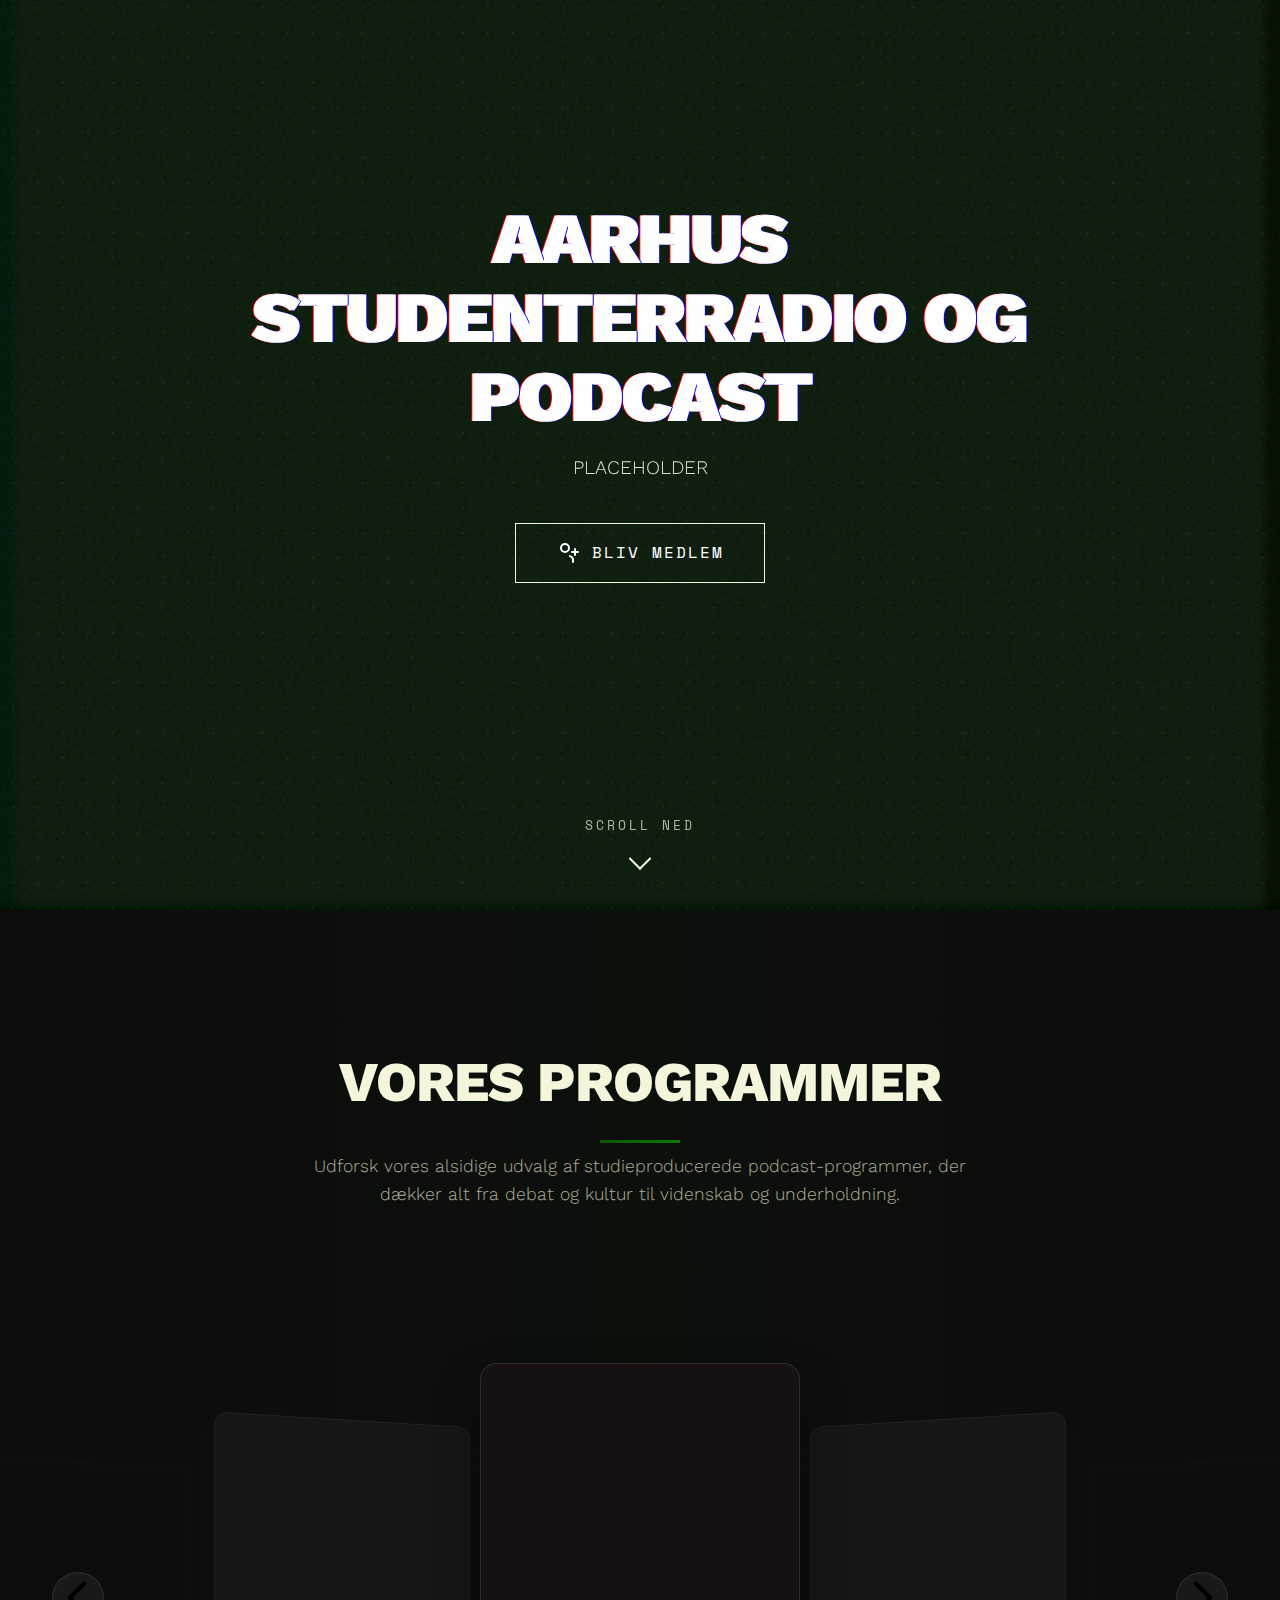
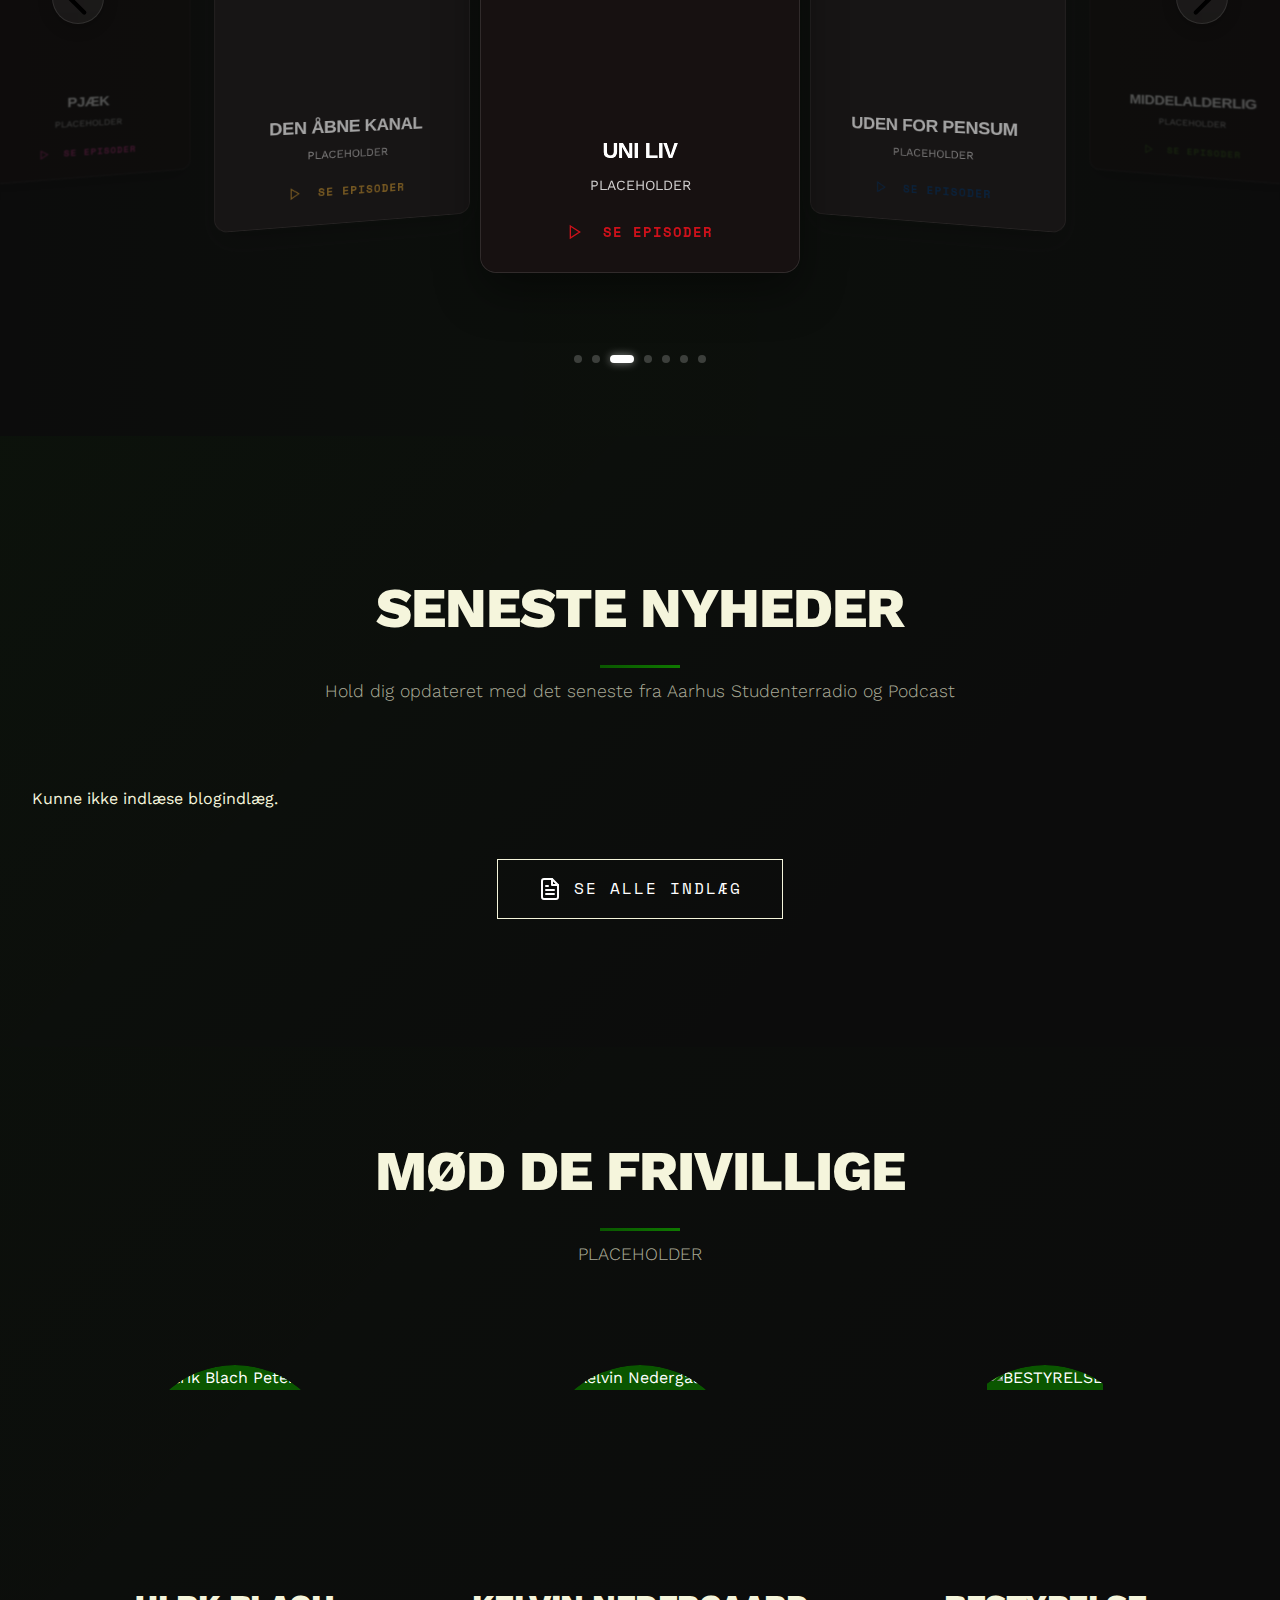
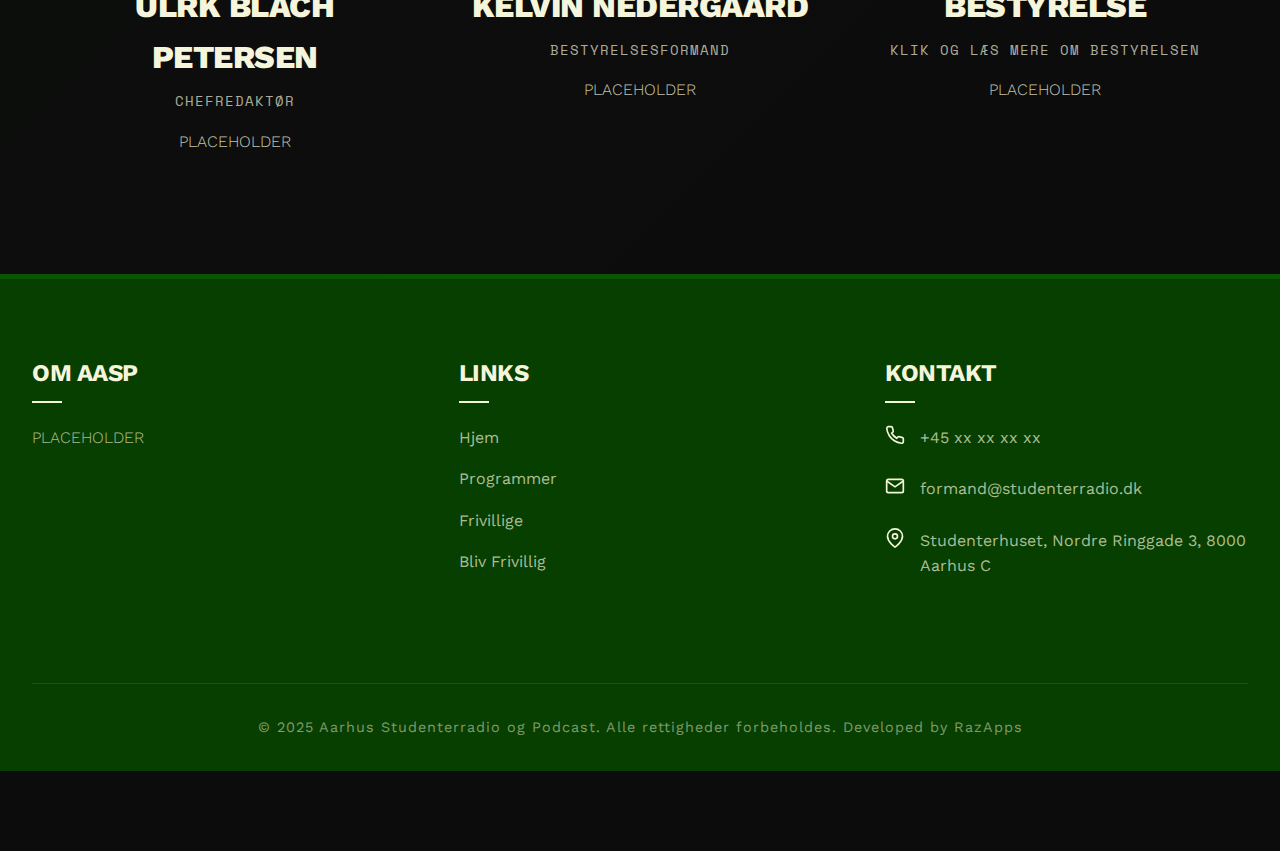
==== commit 5117be97: "include index in build" ====
--- a/index.html
+++ b/index.html
@@ -177,7 +177,7 @@
         }
         
         .hero-section {
-            height: 100vh;
+            height: 110vh;
             display: flex;
             align-items: center;
             position: relative;
@@ -1784,7 +1784,7 @@
         <div class="hero-glitch"></div>
         <div class="hero-dots">
             <video autoplay loop muted playsinline style="width: 100%; height: 100%; object-fit: cover;">
-                <source src="7586488-hd_1920_1080_24fps.mp4" type="video/mp4">
+                <source src="razkrads.github.io\src\media\frontvid.mp4" type="video/mp4">
                 Your browser does not support the video tag.
               </video>
         </div>
@@ -1849,7 +1849,263 @@
             </div> -->
         </div>
     </section>
-
+    <section class="blog-section" id="blog">
+      <div class="container">
+        <div class="section-title">
+          <h2>SENESTE NYHEDER</h2>
+          <p>Hold dig opdateret med det seneste fra Aarhus Studenterradio og Podcast</p>
+        </div>
+        
+        <div class="blog-grid" id="blog-posts-container">
+          <p>Indlæser indlæg...</p> <!-- Shown before posts load -->
+        </div>
+        
+        <div style="text-align: center; margin-top: 3rem;">
+          <a href="all-posts.html" class="cta-button blog-cta">
+            <svg xmlns="http://www.w3.org/2000/svg" width="24" height="24" viewBox="0 0 24 24" fill="none" stroke="currentColor" stroke-width="2" stroke-linecap="round" stroke-linejoin="round">
+              <path d="M14 2H6a2 2 0 0 0-2 2v16a2 2 0 0 0 2 2h12a2 2 0 0 0 2-2V8z"></path>
+              <polyline points="14 2 14 8 20 8"></polyline>
+              <line x1="16" y1="13" x2="8" y2="13"></line>
+              <line x1="16" y1="17" x2="8" y2="17"></line>
+              <polyline points="10 9 9 9 8 9"></polyline>
+            </svg>
+            SE ALLE INDLÆG
+          </a>
+        </div>
+      </div>
+    </section>
+    
+    
+    <style>
+      /* Blog Section Styles */
+      .blog-section {
+        background-color: var(--dark);
+        position: relative;
+        overflow: hidden;
+        padding: 8rem 0;
+      }
+    
+      .blog-section::before {
+        content: '';
+        position: absolute;
+        top: 0;
+        left: 0;
+        width: 100%;
+        height: 100%;
+        background: linear-gradient(135deg, rgba(10, 86, 0, 0.08) 0%, transparent 70%);
+      }
+    
+      .blog-grid {
+        display: grid;
+        grid-template-columns: repeat(auto-fill, minmax(350px, 1fr));
+        gap: 2.5rem;
+        position: relative;
+        z-index: 2;
+      }
+    
+      /* Loading Indicator */
+      .loading-posts {
+        grid-column: 1 / -1;
+        display: flex;
+        flex-direction: column;
+        align-items: center;
+        justify-content: center;
+        padding: 3rem 0;
+        color: var(--secondary);
+      }
+    
+      .loading-posts .spinner {
+        width: 40px;
+        height: 40px;
+        border: 3px solid rgba(245, 245, 220, 0.3);
+        border-radius: 50%;
+        border-top-color: var(--primary);
+        animation: spin 1s infinite ease-in-out;
+        margin-bottom: 1rem;
+      }
+    
+      @keyframes spin {
+        to { transform: rotate(360deg); }
+      }
+    
+      /* Post Card Styles */
+      .blog-post {
+        background: rgba(255, 255, 255, 0.03);
+        border: 1px solid rgba(255, 255, 255, 0.05);
+        border-radius: 12px;
+        overflow: hidden;
+        transition: all 0.4s cubic-bezier(0.16, 1, 0.3, 1);
+        display: flex;
+        flex-direction: column;
+        height: 100%;
+        position: relative;
+        padding: 20px;
+      }
+
+      .blog-post-thumbnail {
+        padding: 5px;
+      }
+    
+      .blog-post:hover {
+        transform: translateY(-10px);
+        box-shadow: 0 15px 30px rgba(0, 0, 0, 0.2);
+        border-color: rgba(255, 255, 255, 0.1);
+      }
+    
+      .blog-post::before {
+        content: '';
+        position: absolute;
+        top: 0;
+        left: 0;
+        width: 5px;
+        height: 100%;
+        background: var(--primary);
+        z-index: 1;
+      }
+    
+      .post-thumbnail {
+        width: 100%;
+        height: 200px;
+        overflow: hidden;
+        position: relative;
+      }
+    
+      .post-thumbnail img {
+        width: 100%;
+        height: 100%;
+        object-fit: cover;
+        transition: all 0.6s cubic-bezier(0.16, 1, 0.3, 1);
+      }
+    
+      .blog-post:hover .post-thumbnail img {
+        transform: scale(1.05);
+      }
+    
+      .post-content {
+        padding: 1.5rem;
+        flex-grow: 1;
+        display: flex;
+        flex-direction: column;
+      }
+    
+      .post-meta {
+        display: flex;
+        gap: 1.5rem;
+        margin-bottom: 1rem;
+        color: rgba(245, 245, 220, 0.6);
+        font-size: 0.85rem;
+        font-family: 'Space Mono', monospace;
+      }
+    
+      .post-date {
+        display: flex;
+        align-items: center;
+        gap: 8px;
+      }
+    
+      .post-category {
+        display: flex;
+        align-items: center;
+        gap: 8px;
+      }
+    
+      .post-title {
+        font-size: 1.5rem;
+        font-weight: 700;
+        margin-bottom: 1rem;
+        color: var(--secondary);
+        text-transform: uppercase;
+        letter-spacing: -0.5px;
+        line-height: 1.2;
+      }
+    
+      .post-excerpt {
+        color: rgba(245, 245, 220, 0.8);
+        margin-bottom: 1.5rem;
+        font-weight: 300;
+        display: -webkit-box;
+        -webkit-line-clamp: 3;
+        -webkit-box-orient: vertical;
+        overflow: hidden;
+        flex-grow: 1;
+      }
+    
+      .read-more {
+        display: inline-flex;
+        align-items: center;
+        gap: 8px;
+        font-family: 'Space Mono', monospace;
+        font-weight: 400;
+        cursor: pointer;
+        transition: all 0.3s ease;
+        position: relative;
+        text-transform: uppercase;
+        font-size: 0.85rem;
+        letter-spacing: 1px;
+        color: var(--primary);
+        margin-top: auto;
+        align-self: flex-start;
+      }
+    
+      .read-more::before {
+        content: '';
+        position: absolute;
+        bottom: -5px;
+        left: 0;
+        width: 100%;
+        height: 1px;
+        background: currentColor;
+        transform: scaleX(0);
+        transform-origin: right;
+        transition: transform 0.3s cubic-bezier(0.16, 1, 0.3, 1);
+      }
+    
+      .read-more:hover::before {
+        transform: scaleX(1);
+        transform-origin: left;
+      }
+    
+      .read-more svg {
+        transition: transform 0.3s ease;
+      }
+    
+      .read-more:hover svg {
+        transform: translateX(5px);
+      }
+    
+      /* No Posts Found */
+      .no-posts {
+        grid-column: 1 / -1;
+        text-align: center;
+        padding: 3rem 0;
+        color: rgba(245, 245, 220, 0.5);
+        font-style: italic;
+      }
+    
+      /* Responsive Adjustments */
+      @media (max-width: 768px) {
+        .blog-grid {
+          grid-template-columns: repeat(auto-fill, minmax(300px, 1fr));
+          gap: 1.5rem;
+        }
+      }
+    
+      @media (max-width: 480px) {
+        .blog-grid {
+          grid-template-columns: 1fr;
+          gap: 1.5rem;
+        }
+        
+        .post-title {
+          font-size: 1.3rem;
+        }
+        
+        .post-meta {
+          flex-direction: column;
+          gap: 0.5rem;
+        }
+      }
+    </style>
   <!-- TEAM SECTION -->
   <section class="team-section" id="team">
     <div class="container">
@@ -1862,7 +2118,7 @@
         <div class="team-member">
           <div class="team-photo">
             <div class="photo-inner">
-              <img src="media/chefredaktør.jpg" alt="Ulrik Blach Petersen"/>
+              <img src="razkrads.github.io\src\media\chefredaktør.jpg" alt="Ulrik Blach Petersen"/>
             </div>
           </div>
           <h3 class="team-name">ULRK BLACH PETERSEN</h3>
@@ -1873,7 +2129,7 @@
         <div class="team-member">
           <div class="team-photo">
             <div class="photo-inner">
-              <img src="media/formand.jpg" alt="Kelvin Nedergaard"/>
+              <img src="razkrads.github.io\src\media\formand.jpg" alt="Kelvin Nedergaard"/>
             </div>
           </div>
           <h3 class="team-name">KELVIN NEDERGAARD</h3>
@@ -1885,7 +2141,7 @@
         <div class="team-member" id="bestyrelse-trigger" style="cursor: pointer;">
           <div class="team-photo">
             <div class="photo-inner">
-              <img src="media/bestyrelse.jpg" alt="BESTYRELSE"/>
+              <img src="razkrads.github.io\src\media\bestyrelse.jpg" alt="BESTYRELSE"/>
             </div>
           </div>
           <h3 class="team-name">BESTYRELSE</h3>
@@ -1906,7 +2162,7 @@
         <div class="team-member">
           <div class="team-photo">
             <div class="photo-inner">
-              <img src="KelvinPic.jpg" alt="Kelvin Nedergaard" style="width:100%; height:100%; object-fit:cover;">
+              <img src="razkrads.github.io\src\media\PlaceholderPerson.jpg" alt="Kelvin Nedergaard" style="width:100%; height:100%; object-fit:cover;">
             </div>
           </div>
           <h3 class="team-name">Kelvin Nedergaard</h3>
@@ -1917,7 +2173,7 @@
         <div class="team-member">
           <div class="team-photo">
             <div class="photo-inner">
-              <img src="PlaceholderPerson.jpg" alt="Magnus Eskerod" style="width:100%; height:100%; object-fit:cover;">
+              <img src="razkrads.github.io\src\media\PlaceholderPerson.jpg" alt="Magnus Eskerod" style="width:100%; height:100%; object-fit:cover;">
             </div>
           </div>
           <h3 class="team-name">Magnus Eskerod</h3>
@@ -1928,7 +2184,7 @@
         <div class="team-member">
           <div class="team-photo">
             <div class="photo-inner">
-              <img src="RasmusPic.jpg" alt="Rasmus Vestergaard Knudsen" style="width:100%; height:100%; object-fit:cover;">
+              <img src="razkrads.github.io\src\media\PlaceholderPerson.jpg" alt="Rasmus Vestergaard Knudsen" style="width:100%; height:100%; object-fit:cover;">
             </div>
           </div>
           <h3 class="team-name">Rasmus Vestergaard Knudsen</h3>
@@ -1939,7 +2195,7 @@
         <div class="team-member">
           <div class="team-photo">
             <div class="photo-inner">
-              <img src="PlaceholderPerson.jpg" alt="Rasmus Ravn" style="width:100%; height:100%; object-fit:cover;">
+              <img src="razkrads.github.io\src\media\PlaceholderPerson.jpg" alt="Rasmus Ravn" style="width:100%; height:100%; object-fit:cover;">
             </div>
           </div>
           <h3 class="team-name">Rasmus Ravn</h3>
@@ -1950,7 +2206,7 @@
         <div class="team-member">
           <div class="team-photo">
             <div class="photo-inner">
-              <img src="PlaceholderPerson.jpg" alt="Nana-Margrete Christensen" style="width:100%; height:100%; object-fit:cover;">
+              <img src="razkrads.github.io\src\media\PlaceholderPerson.jpg" alt="Nana-Margrete Christensen" style="width:100%; height:100%; object-fit:cover;">
             </div>
           </div>
           <h3 class="team-name">Nana-Margrete Christensen</h3>
@@ -1961,7 +2217,7 @@
         <div class="team-member">
           <div class="team-photo">
             <div class="photo-inner">
-              <img src="PlaceholderPerson.jpg" alt="Sofie Nybye Sørensen" style="width:100%; height:100%; object-fit:cover;">
+              <img src="razkrads.github.io\src\media\PlaceholderPerson.jpg" alt="Sofie Nybye Sørensen" style="width:100%; height:100%; object-fit:cover;">
             </div>
           </div>
           <h3 class="team-name">Sofie Nybye Sørensen</h3>
@@ -1972,7 +2228,7 @@
         <div class="team-member">
           <div class="team-photo">
             <div class="photo-inner">
-              <img src="PlaceholderPerson.jpg" alt="David Amro" style="width:100%; height:100%; object-fit:cover;">
+              <img src="razkrads.github.io\src\media\PlaceholderPerson.jpg" alt="David Amro" style="width:100%; height:100%; object-fit:cover;">
             </div>
           </div>
           <h3 class="team-name">David Amro</h3>
@@ -3055,6 +3311,73 @@
                   document.head.appendChild(episodeModalStyles);
                 });
                 </script>
+                <!-- FOR BLOG POSTS -->
+                <script>
+async function fetchBlogPosts() {
+  const repoOwner = "razkrads";
+  const repoName = "razkrads.github.io";
+  const folderPath = "src/posts"; // Folder where JSON files are stored
+  const container = document.getElementById("blog-posts-container");
+
+  try {
+    // Fetch list of JSON files from GitHub
+    const response = await fetch(`https://api.github.com/repos/${repoOwner}/${repoName}/contents/${folderPath}`);
+    if (!response.ok) throw new Error(`GitHub API error: ${response.statusText}`);
+
+    const files = await response.json();
+
+    // Filter only .json files
+    const jsonFiles = files.filter(file => file.name.endsWith(".json"));
+
+    // Fetch and display posts
+    const posts = await Promise.all(
+      jsonFiles.map(file =>
+        fetch(file.download_url)
+          .then(res => res.json())
+          .then(data => ({ ...data, filename: file.name })) // Add filename to data
+      )
+    );
+
+    // Filter out unpublished posts
+    const publishedPosts = posts.filter(post => post.published);
+
+    // Sort posts by latest first (if you have a `date` field in the future, sort by `date`)
+    publishedPosts.reverse();
+
+    container.innerHTML = ""; // Clear loading state
+
+    // Show only the latest 3 posts
+    publishedPosts.slice(0, 3).forEach(post => {
+      const postElement = document.createElement("div");
+      postElement.className = "blog-post";
+      postElement.innerHTML = `
+        <div class="blog-post-content">
+          <h3>${post.title}</h3>
+          <p>${post.body.substring(0, 400)}...</p> <!-- Excerpt from body -->
+          <a href="post.html?file=${post.filename}" class="read-more">Læs mere</a>
+        </div>
+      `;
+      container.appendChild(postElement);
+    });
+
+    // Show message if no posts are found
+    if (publishedPosts.length === 0) {
+      container.innerHTML = `<p>Ingen blogindlæg tilgængelige.</p>`;
+    }
+
+  } catch (error) {
+    console.error("Error loading blog posts:", error);
+    container.innerHTML = `<p>Kunne ikke indlæse blogindlæg.</p>`;
+  }
+}
+
+// Call function
+fetchBlogPosts();
+
+</script>
+
+
+                
 <style>
     /* Style for the program description in the modal */
     .modal-program-description {
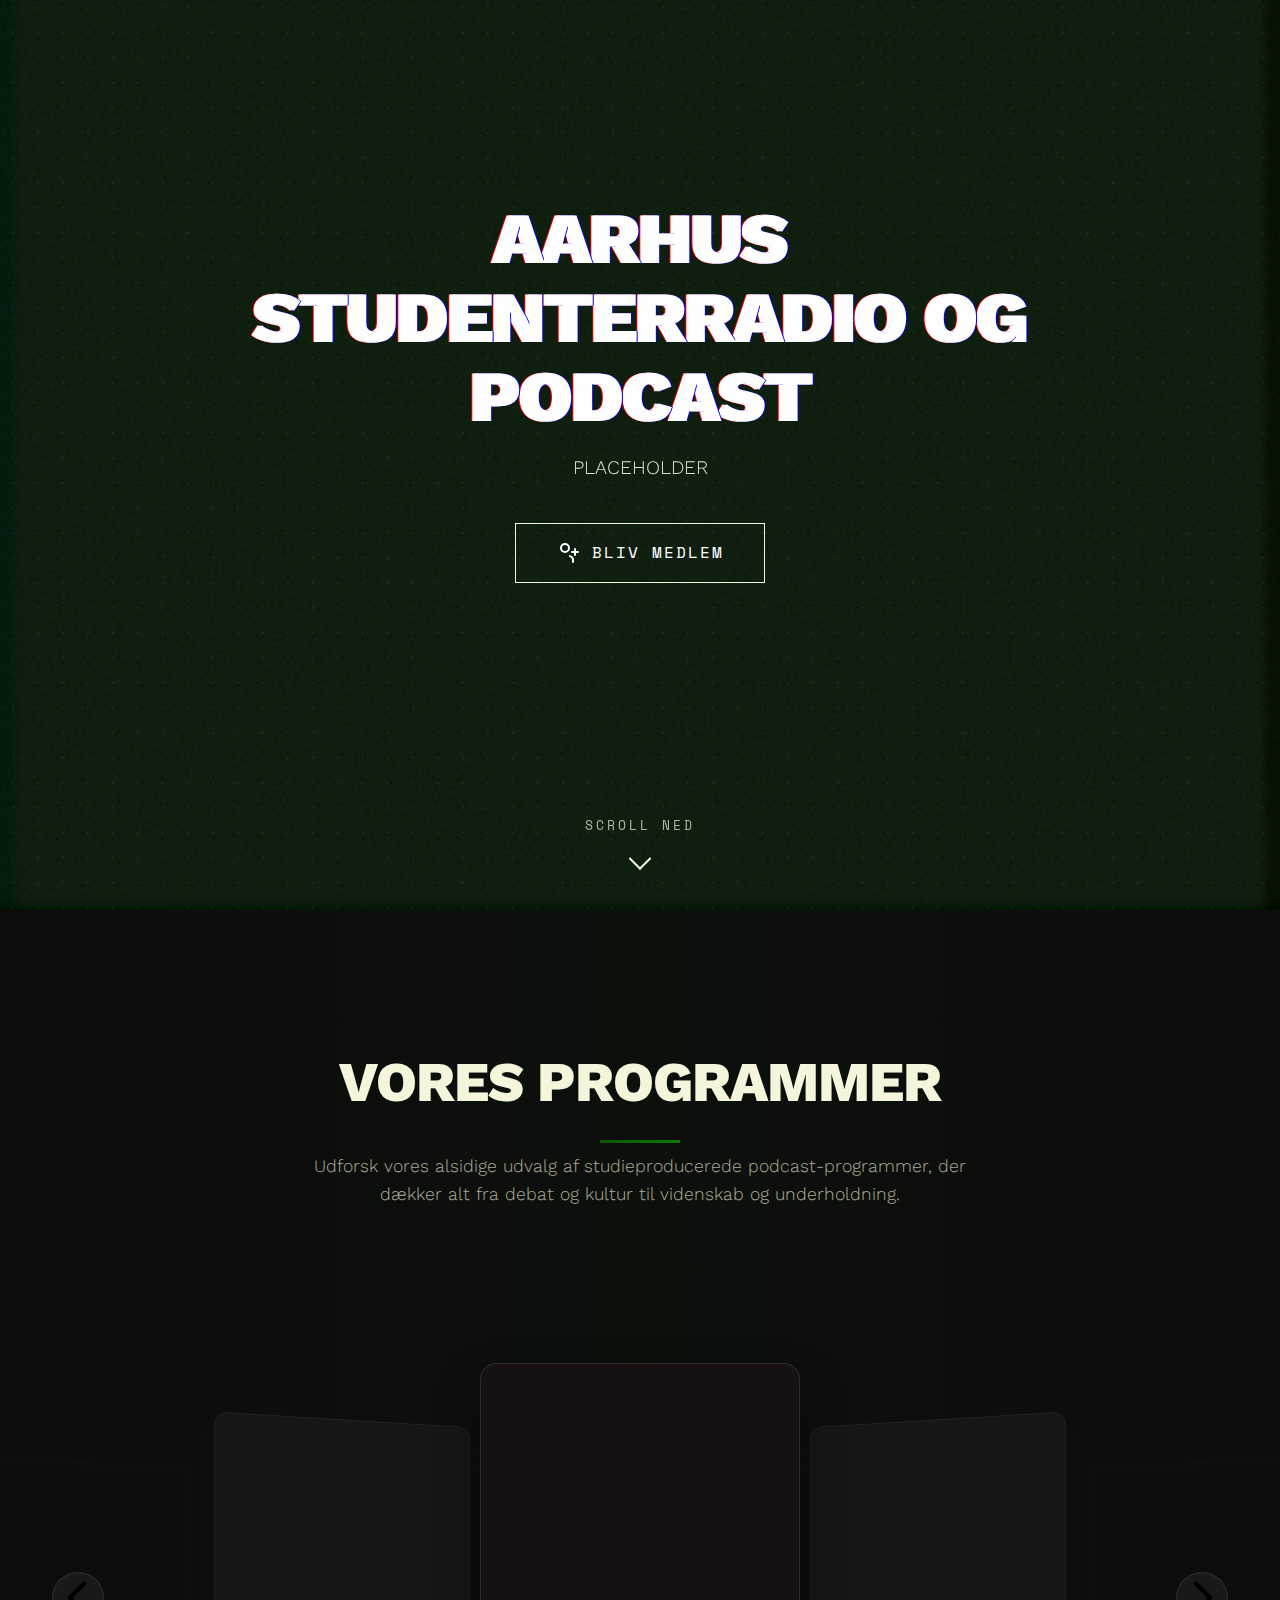
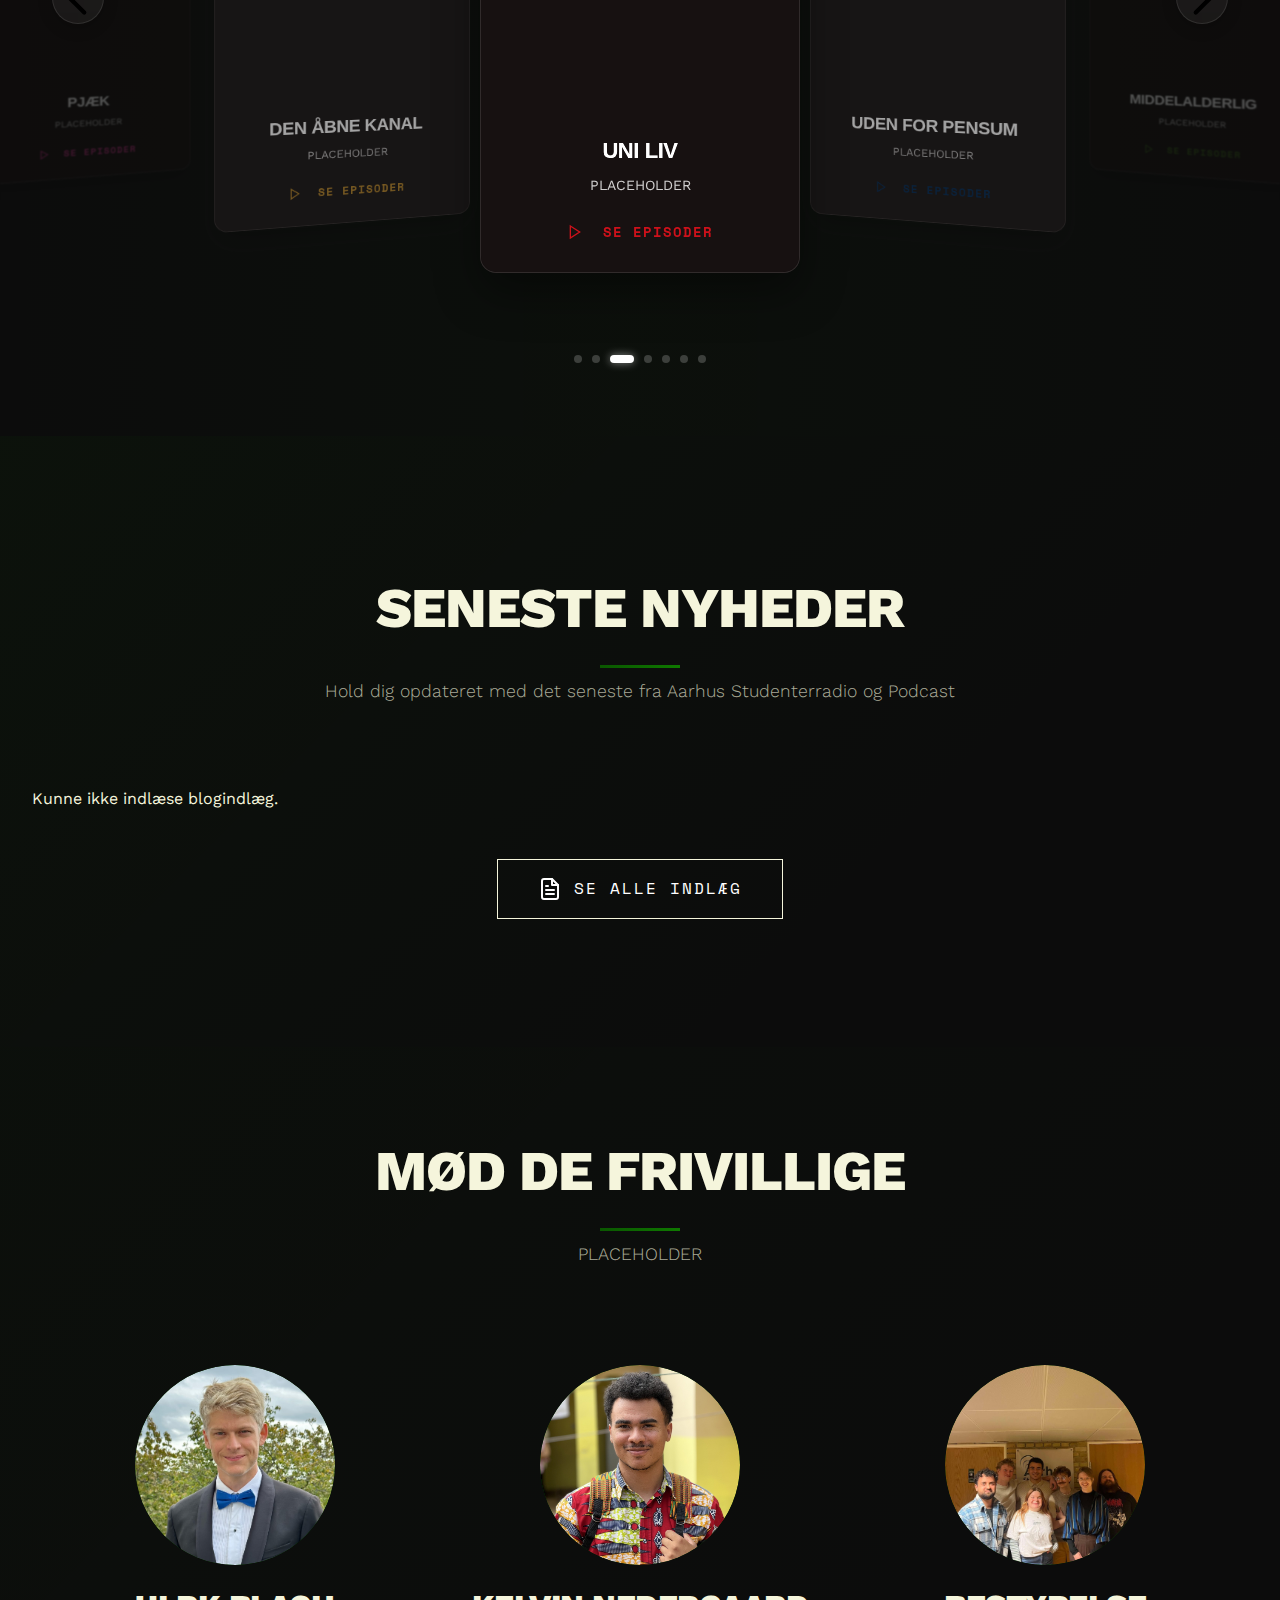
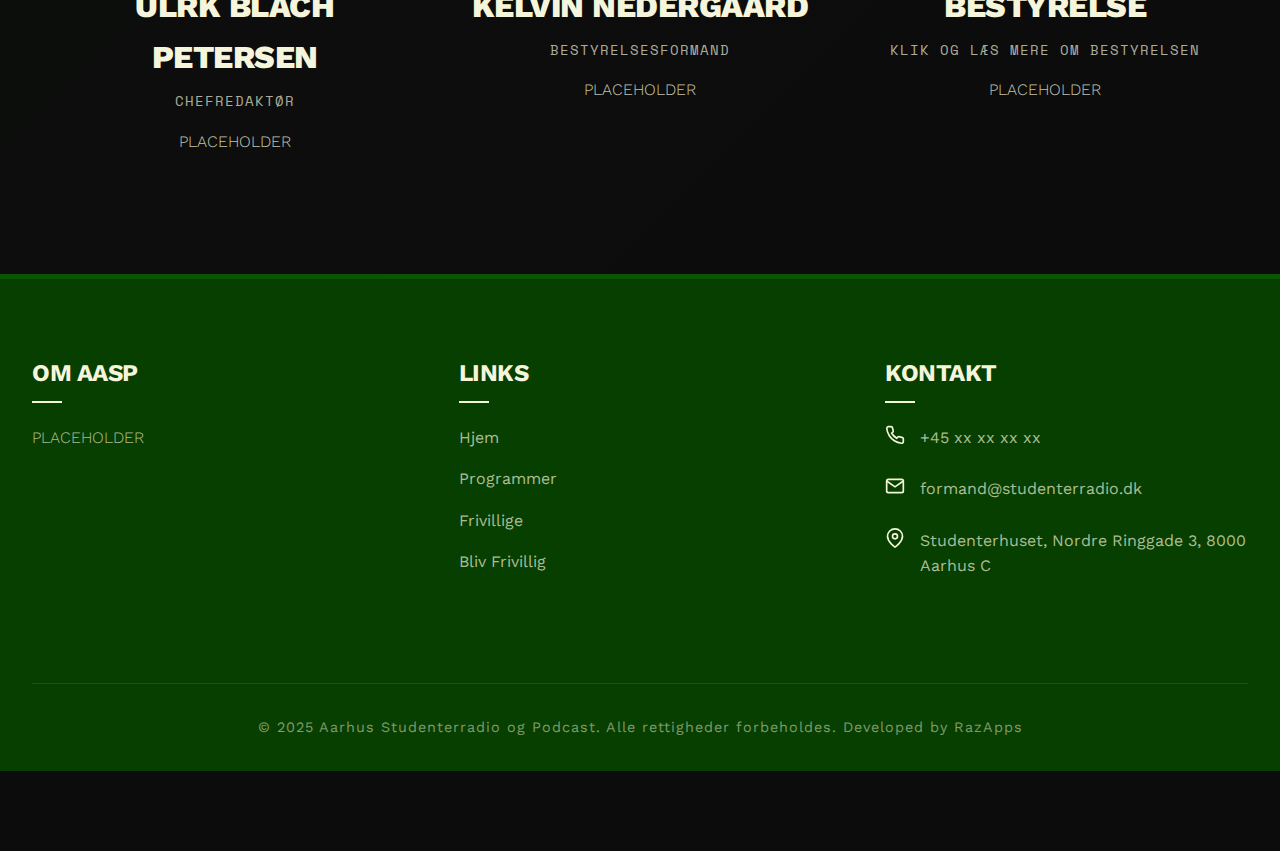
==== commit 6c22a8af: "Rereferenced pictures in index" ====
--- a/index.html
+++ b/index.html
@@ -1784,7 +1784,7 @@
         <div class="hero-glitch"></div>
         <div class="hero-dots">
             <video autoplay loop muted playsinline style="width: 100%; height: 100%; object-fit: cover;">
-                <source src="razkrads.github.io\src\media\frontvid.mp4" type="video/mp4">
+                <source src="src\media\frontvid.mp4" type="video/mp4">
                 Your browser does not support the video tag.
               </video>
         </div>
@@ -2118,7 +2118,7 @@
         <div class="team-member">
           <div class="team-photo">
             <div class="photo-inner">
-              <img src="razkrads.github.io\src\media\chefredaktør.jpg" alt="Ulrik Blach Petersen"/>
+              <img src="src\media\chefredaktør.jpg" alt="Ulrik Blach Petersen"/>
             </div>
           </div>
           <h3 class="team-name">ULRK BLACH PETERSEN</h3>
@@ -2129,7 +2129,7 @@
         <div class="team-member">
           <div class="team-photo">
             <div class="photo-inner">
-              <img src="razkrads.github.io\src\media\formand.jpg" alt="Kelvin Nedergaard"/>
+              <img src="src\media\formand.jpg" alt="Kelvin Nedergaard"/>
             </div>
           </div>
           <h3 class="team-name">KELVIN NEDERGAARD</h3>
@@ -2141,7 +2141,7 @@
         <div class="team-member" id="bestyrelse-trigger" style="cursor: pointer;">
           <div class="team-photo">
             <div class="photo-inner">
-              <img src="razkrads.github.io\src\media\bestyrelse.jpg" alt="BESTYRELSE"/>
+              <img src="src\media\bestyrelse.jpg" alt="BESTYRELSE"/>
             </div>
           </div>
           <h3 class="team-name">BESTYRELSE</h3>
@@ -2162,7 +2162,7 @@
         <div class="team-member">
           <div class="team-photo">
             <div class="photo-inner">
-              <img src="razkrads.github.io\src\media\PlaceholderPerson.jpg" alt="Kelvin Nedergaard" style="width:100%; height:100%; object-fit:cover;">
+              <img src="src\media\PlaceholderPerson.jpg" alt="Kelvin Nedergaard" style="width:100%; height:100%; object-fit:cover;">
             </div>
           </div>
           <h3 class="team-name">Kelvin Nedergaard</h3>
@@ -2173,7 +2173,7 @@
         <div class="team-member">
           <div class="team-photo">
             <div class="photo-inner">
-              <img src="razkrads.github.io\src\media\PlaceholderPerson.jpg" alt="Magnus Eskerod" style="width:100%; height:100%; object-fit:cover;">
+              <img src="src\media\PlaceholderPerson.jpg" alt="Magnus Eskerod" style="width:100%; height:100%; object-fit:cover;">
             </div>
           </div>
           <h3 class="team-name">Magnus Eskerod</h3>
@@ -2184,7 +2184,7 @@
         <div class="team-member">
           <div class="team-photo">
             <div class="photo-inner">
-              <img src="razkrads.github.io\src\media\PlaceholderPerson.jpg" alt="Rasmus Vestergaard Knudsen" style="width:100%; height:100%; object-fit:cover;">
+              <img src="src\media\PlaceholderPerson.jpg" alt="Rasmus Vestergaard Knudsen" style="width:100%; height:100%; object-fit:cover;">
             </div>
           </div>
           <h3 class="team-name">Rasmus Vestergaard Knudsen</h3>
@@ -2195,7 +2195,7 @@
         <div class="team-member">
           <div class="team-photo">
             <div class="photo-inner">
-              <img src="razkrads.github.io\src\media\PlaceholderPerson.jpg" alt="Rasmus Ravn" style="width:100%; height:100%; object-fit:cover;">
+              <img src="src\media\PlaceholderPerson.jpg" alt="Rasmus Ravn" style="width:100%; height:100%; object-fit:cover;">
             </div>
           </div>
           <h3 class="team-name">Rasmus Ravn</h3>
@@ -2206,7 +2206,7 @@
         <div class="team-member">
           <div class="team-photo">
             <div class="photo-inner">
-              <img src="razkrads.github.io\src\media\PlaceholderPerson.jpg" alt="Nana-Margrete Christensen" style="width:100%; height:100%; object-fit:cover;">
+              <img src="src\media\PlaceholderPerson.jpg" alt="Nana-Margrete Christensen" style="width:100%; height:100%; object-fit:cover;">
             </div>
           </div>
           <h3 class="team-name">Nana-Margrete Christensen</h3>
@@ -2217,7 +2217,7 @@
         <div class="team-member">
           <div class="team-photo">
             <div class="photo-inner">
-              <img src="razkrads.github.io\src\media\PlaceholderPerson.jpg" alt="Sofie Nybye Sørensen" style="width:100%; height:100%; object-fit:cover;">
+              <img src="src\media\PlaceholderPerson.jpg" alt="Sofie Nybye Sørensen" style="width:100%; height:100%; object-fit:cover;">
             </div>
           </div>
           <h3 class="team-name">Sofie Nybye Sørensen</h3>
@@ -2228,7 +2228,7 @@
         <div class="team-member">
           <div class="team-photo">
             <div class="photo-inner">
-              <img src="razkrads.github.io\src\media\PlaceholderPerson.jpg" alt="David Amro" style="width:100%; height:100%; object-fit:cover;">
+              <img src="src\media\PlaceholderPerson.jpg" alt="David Amro" style="width:100%; height:100%; object-fit:cover;">
             </div>
           </div>
           <h3 class="team-name">David Amro</h3>
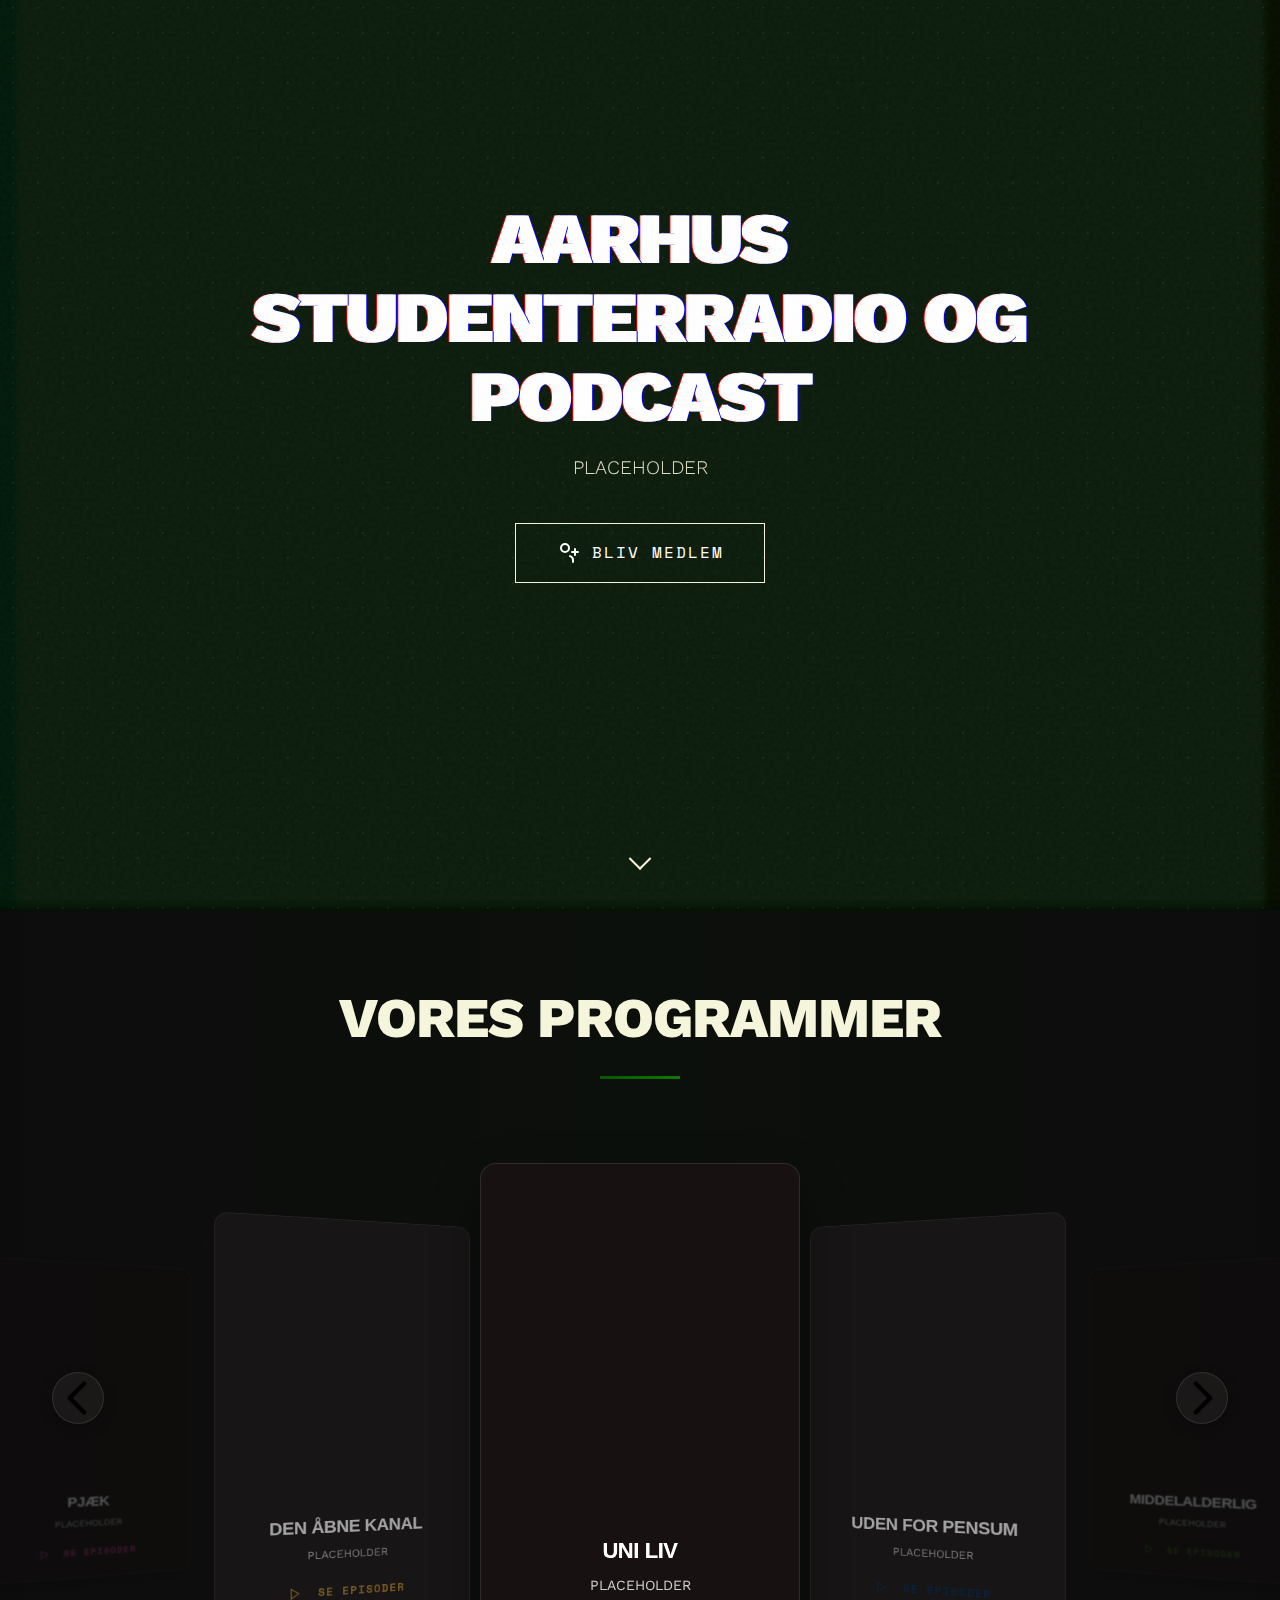
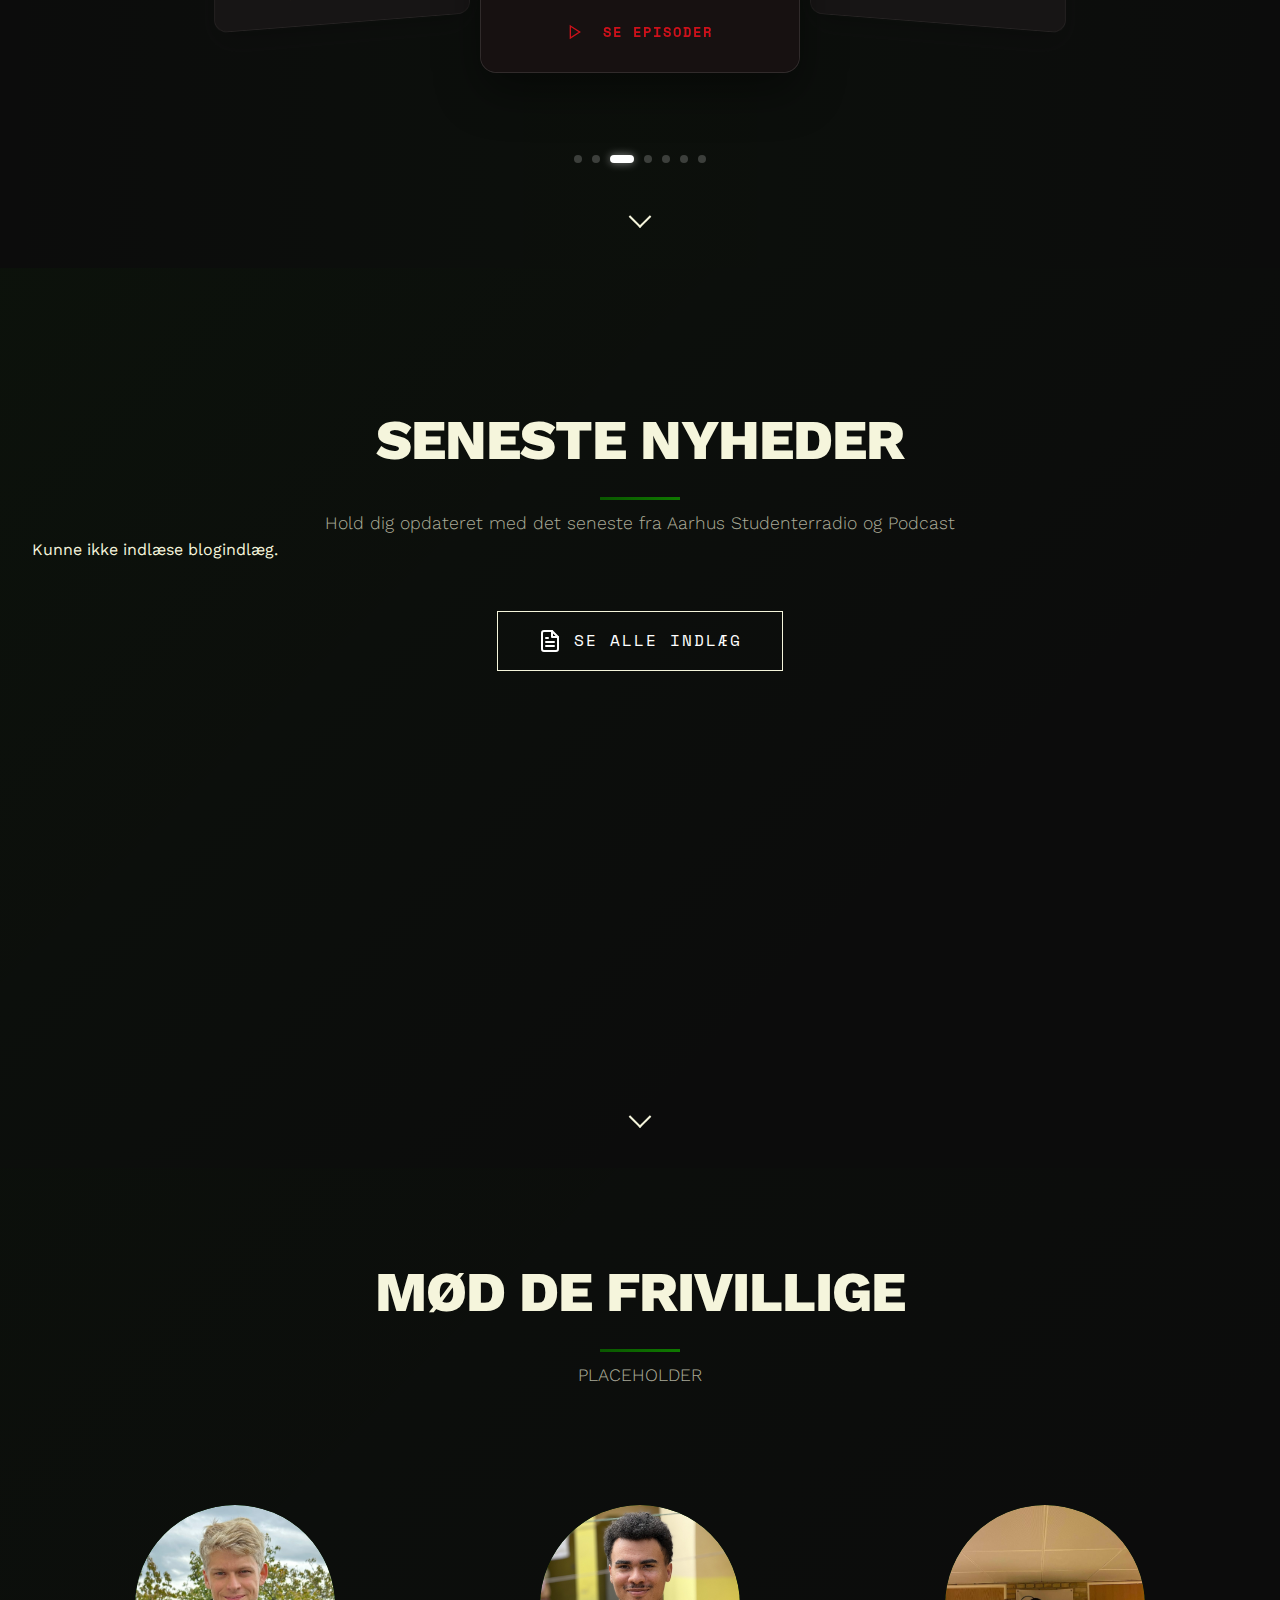
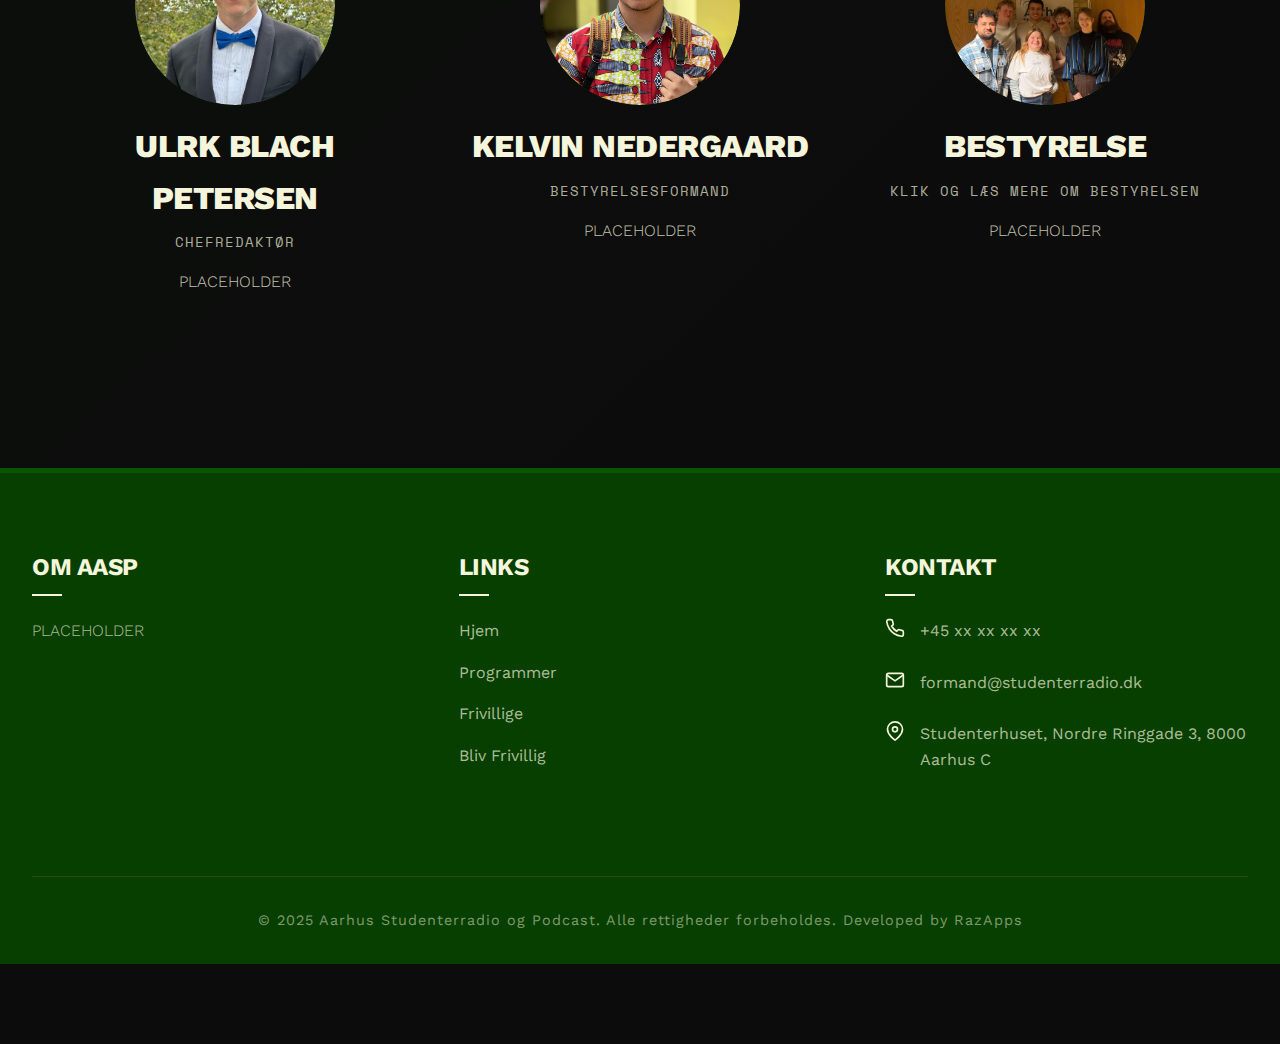
==== commit 89b54525: "Ny QOL updated" ====
--- a/index.html
+++ b/index.html
@@ -511,7 +511,6 @@
         }
         
         .section-title {
-            margin-bottom: 5rem;
             text-align: center;
             position: relative;
         }
@@ -722,8 +721,8 @@
 
 .shows-section {
     background-color: var(--dark);
-    padding-top: 8rem;
-    padding-bottom: 8rem;
+    padding-top: 4rem;
+    padding-bottom: 10rem;
     position: relative;
     overflow: hidden;
 }
@@ -828,6 +827,7 @@
     position: relative;
     padding-top: 5rem;
     overflow: hidden;
+    height: 100vh;
 }
 
 .team-section::before {
@@ -1804,9 +1804,8 @@
                 </a>
             </div>
         </div>
-        <div class="scroll-indicator">
-            <div class="scroll-text">Scroll Ned</div>
-            <div class="scroll-arrow"></div>
+        <div class="scroll-indicator" onclick="document.getElementById('programmer').scrollIntoView({ behavior: 'smooth' });">
+          <div class="scroll-arrow"></div>
         </div>
     </section>
 
@@ -1817,7 +1816,6 @@
         <div class="container">
             <div class="section-title">
                 <h2>VORES PROGRAMMER</h2>
-                <p>Udforsk vores alsidige udvalg af studieproducerede podcast-programmer, der dækker alt fra debat og kultur til videnskab og underholdning.</p>
             </div>
             
             <!-- Podcast Carousel Container -->
@@ -1847,6 +1845,9 @@
                     Se Alle Programmer
                 </a>
             </div> -->
+        </div>
+        <div class="scroll-indicator" onclick="document.getElementById('blog').scrollIntoView({ behavior: 'smooth' });">
+          <div class="scroll-arrow"></div>
         </div>
     </section>
     <section class="blog-section" id="blog">
@@ -1873,12 +1874,16 @@
           </a>
         </div>
       </div>
+      <div class="scroll-indicator" onclick="document.getElementById('team').scrollIntoView({ behavior: 'smooth' });">
+        <div class="scroll-arrow"></div>
+      </div>
     </section>
     
     
     <style>
       /* Blog Section Styles */
       .blog-section {
+        height: 100vh;
         background-color: var(--dark);
         position: relative;
         overflow: hidden;
@@ -2304,11 +2309,14 @@
           .team-section {
             background-color: var(--dark);
             padding: 5rem 1rem;
+            
           }
           .team-grid {
             display: grid;
             grid-template-columns: repeat(auto-fit, minmax(300px, 1fr));
             gap: 2rem;
+            
+        margin-top: 100px;
           }
           .team-member {
             text-align: center;
@@ -2342,7 +2350,7 @@
             scroll-snap-type: x mandatory;
             -webkit-overflow-scrolling: touch;
             gap: 1rem;
-            padding-bottom: 1rem;
+            margin-top: 50px;
           }
           .team-member {
             flex: 0 0 80%;
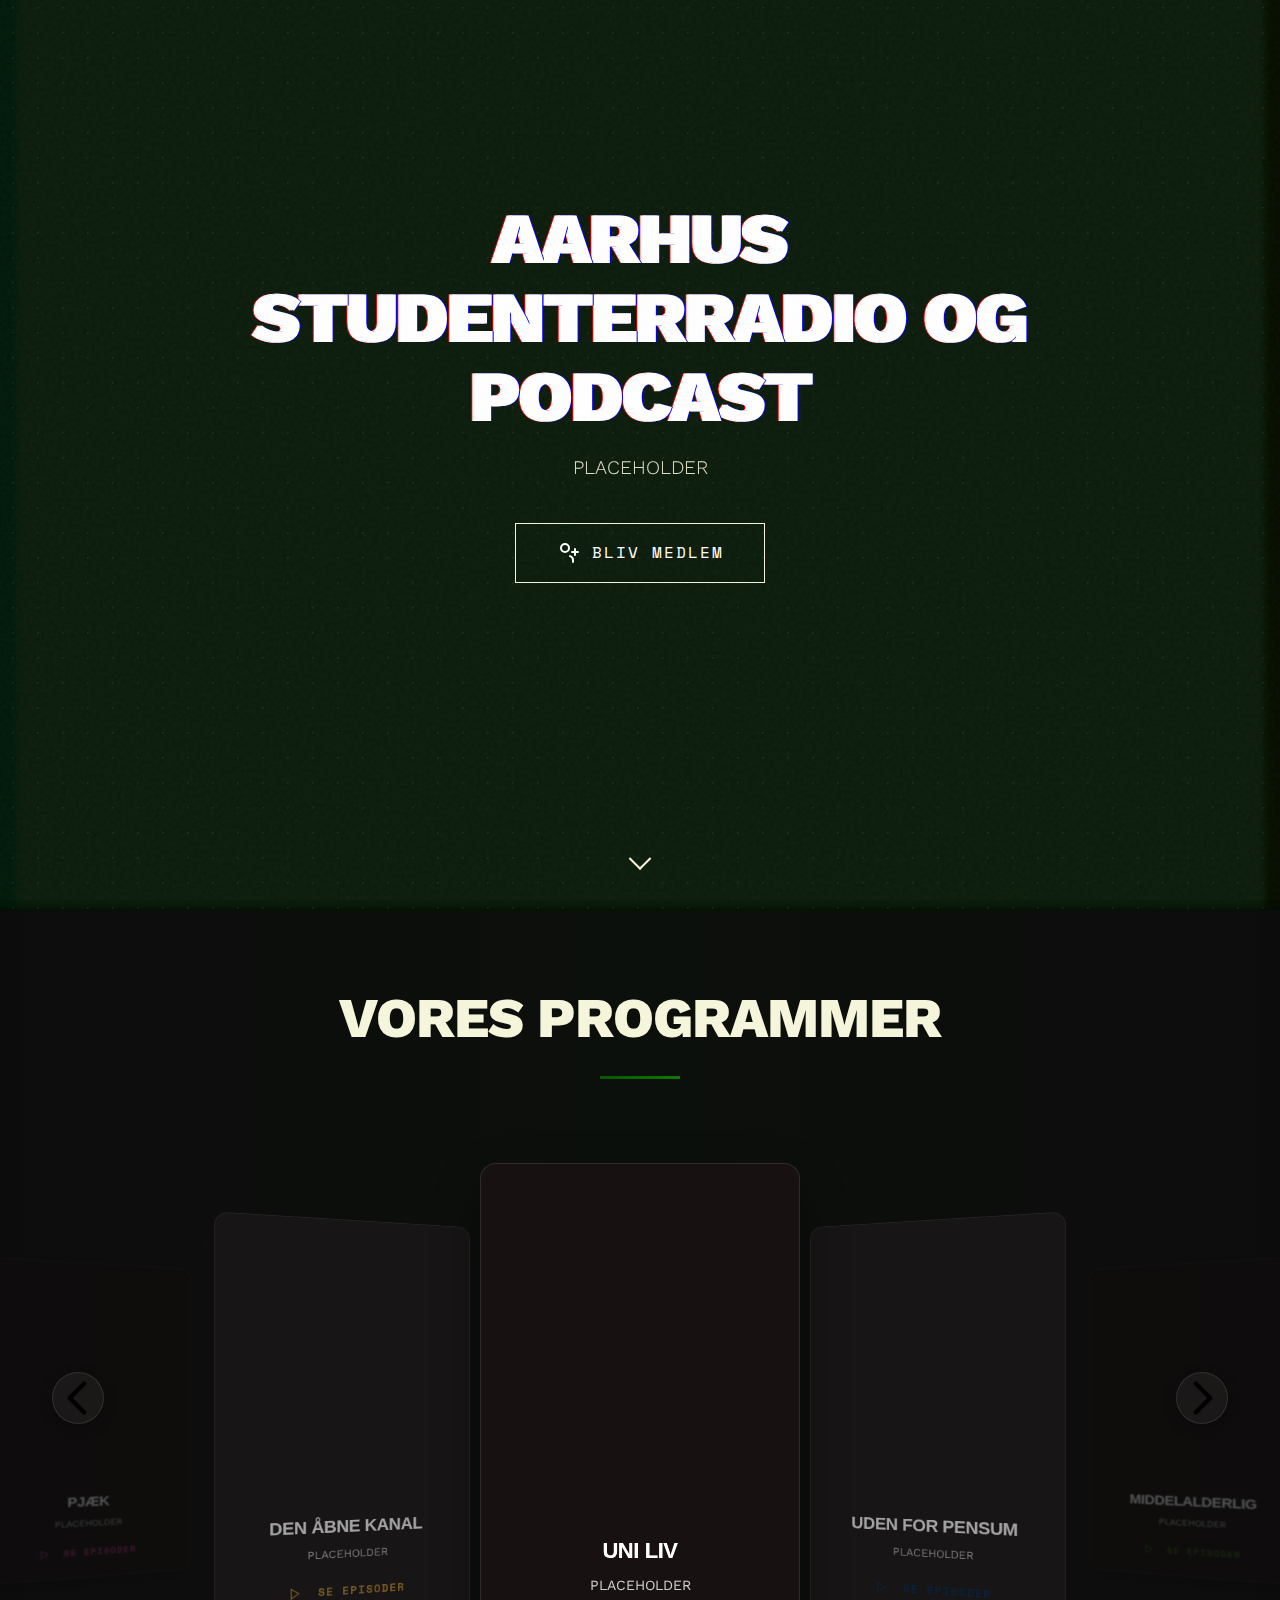
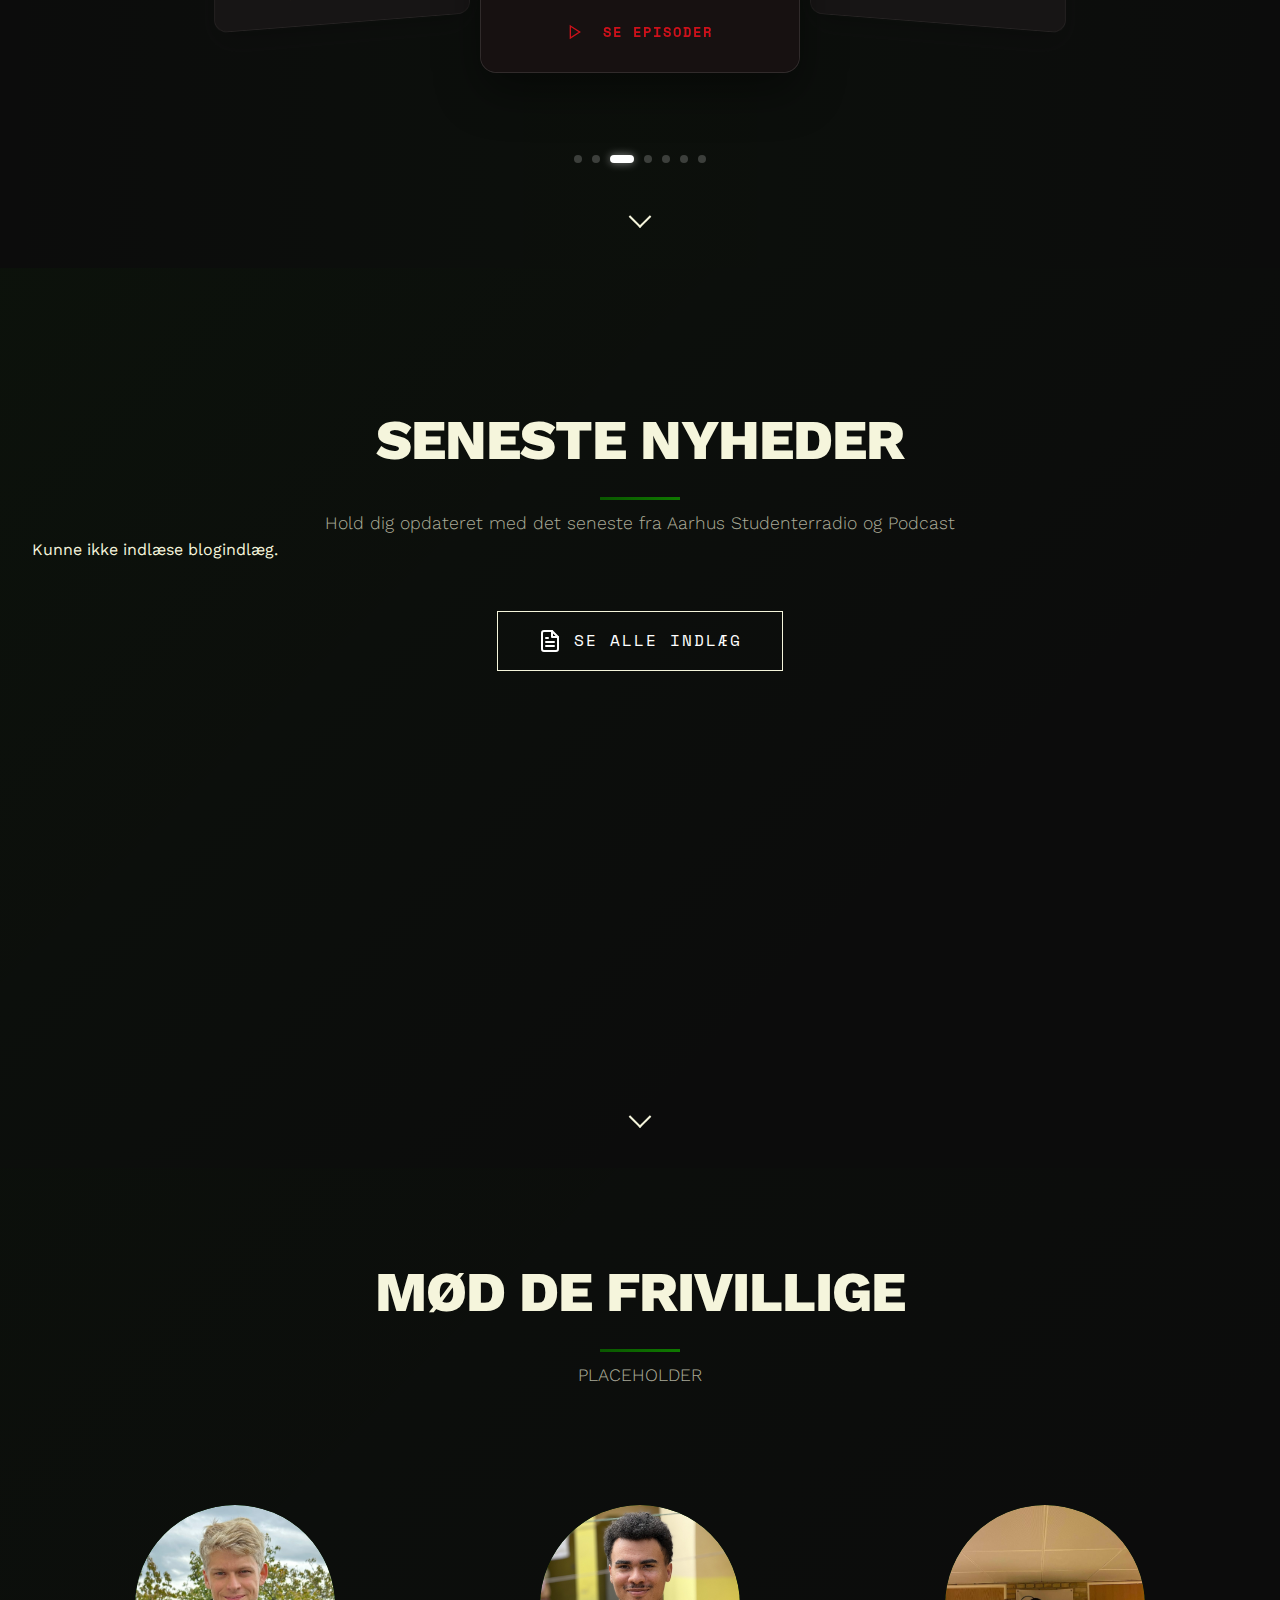
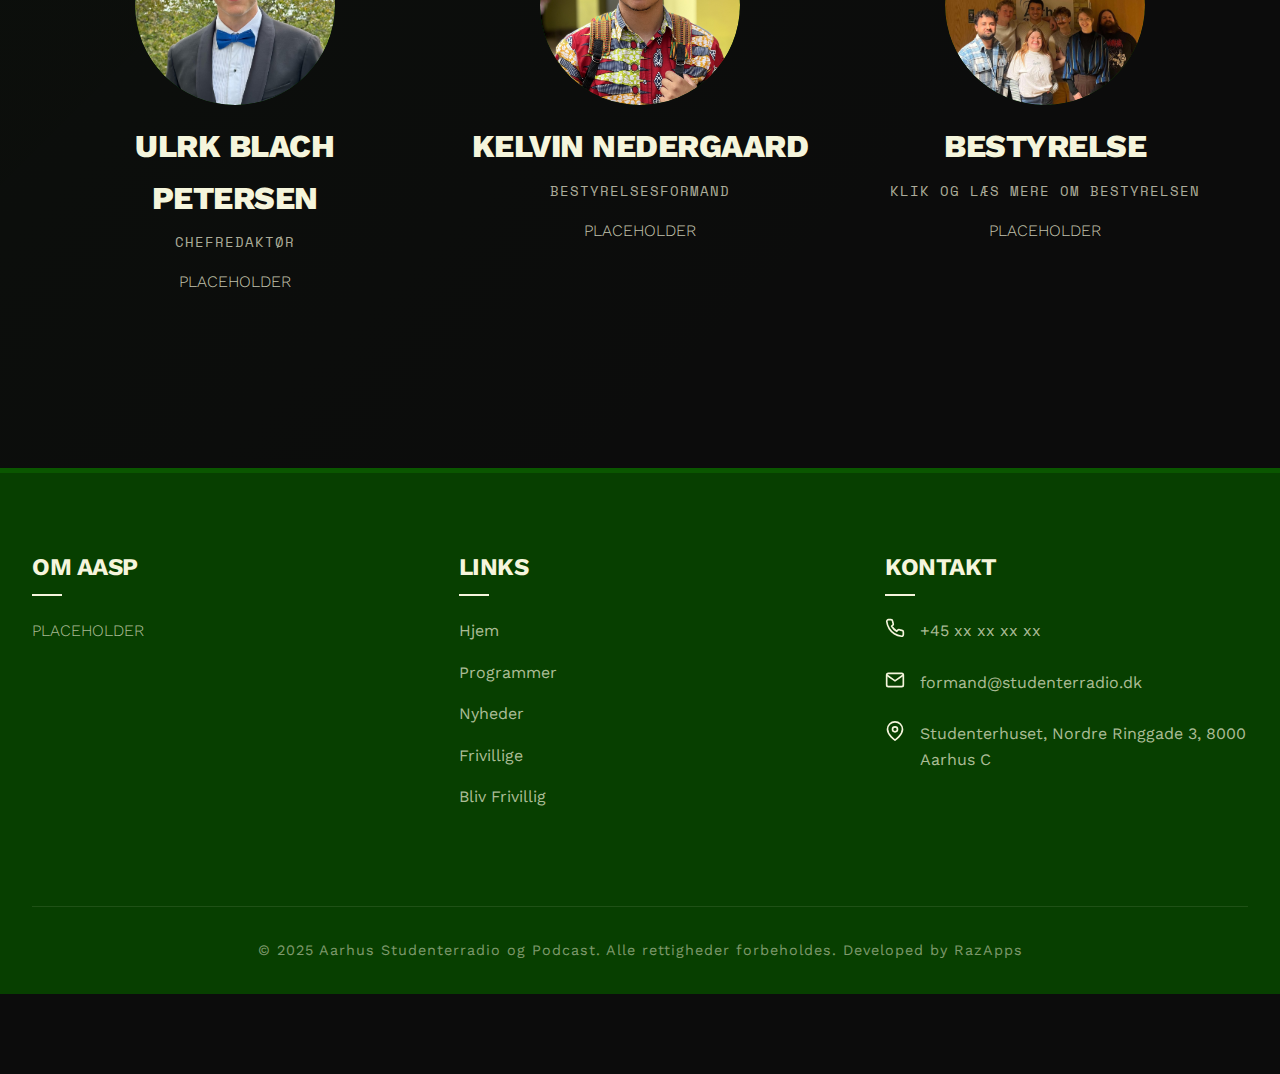
==== commit a85090a4: "Finished QOL" ====
--- a/index.html
+++ b/index.html
@@ -2260,6 +2260,7 @@
                     <ul class="footer-links">
                         <li><a href="#hjem">Hjem</a></li>
                         <li><a href="#programmer">Programmer</a></li>
+                        <li><a href="#blog">Nyheder</a></li>
                         <li><a href="#team">Frivillige</a></li>
                         <li><a href="#">Bliv Frivillig</a></li>
                     </ul>
@@ -2304,6 +2305,10 @@
         </div>
     </footer>
     <style>
+      html {
+  scroll-behavior: smooth;
+}
+
         /* Desktop: Grid Layout */
         @media (min-width: 769px) {
           .team-section {
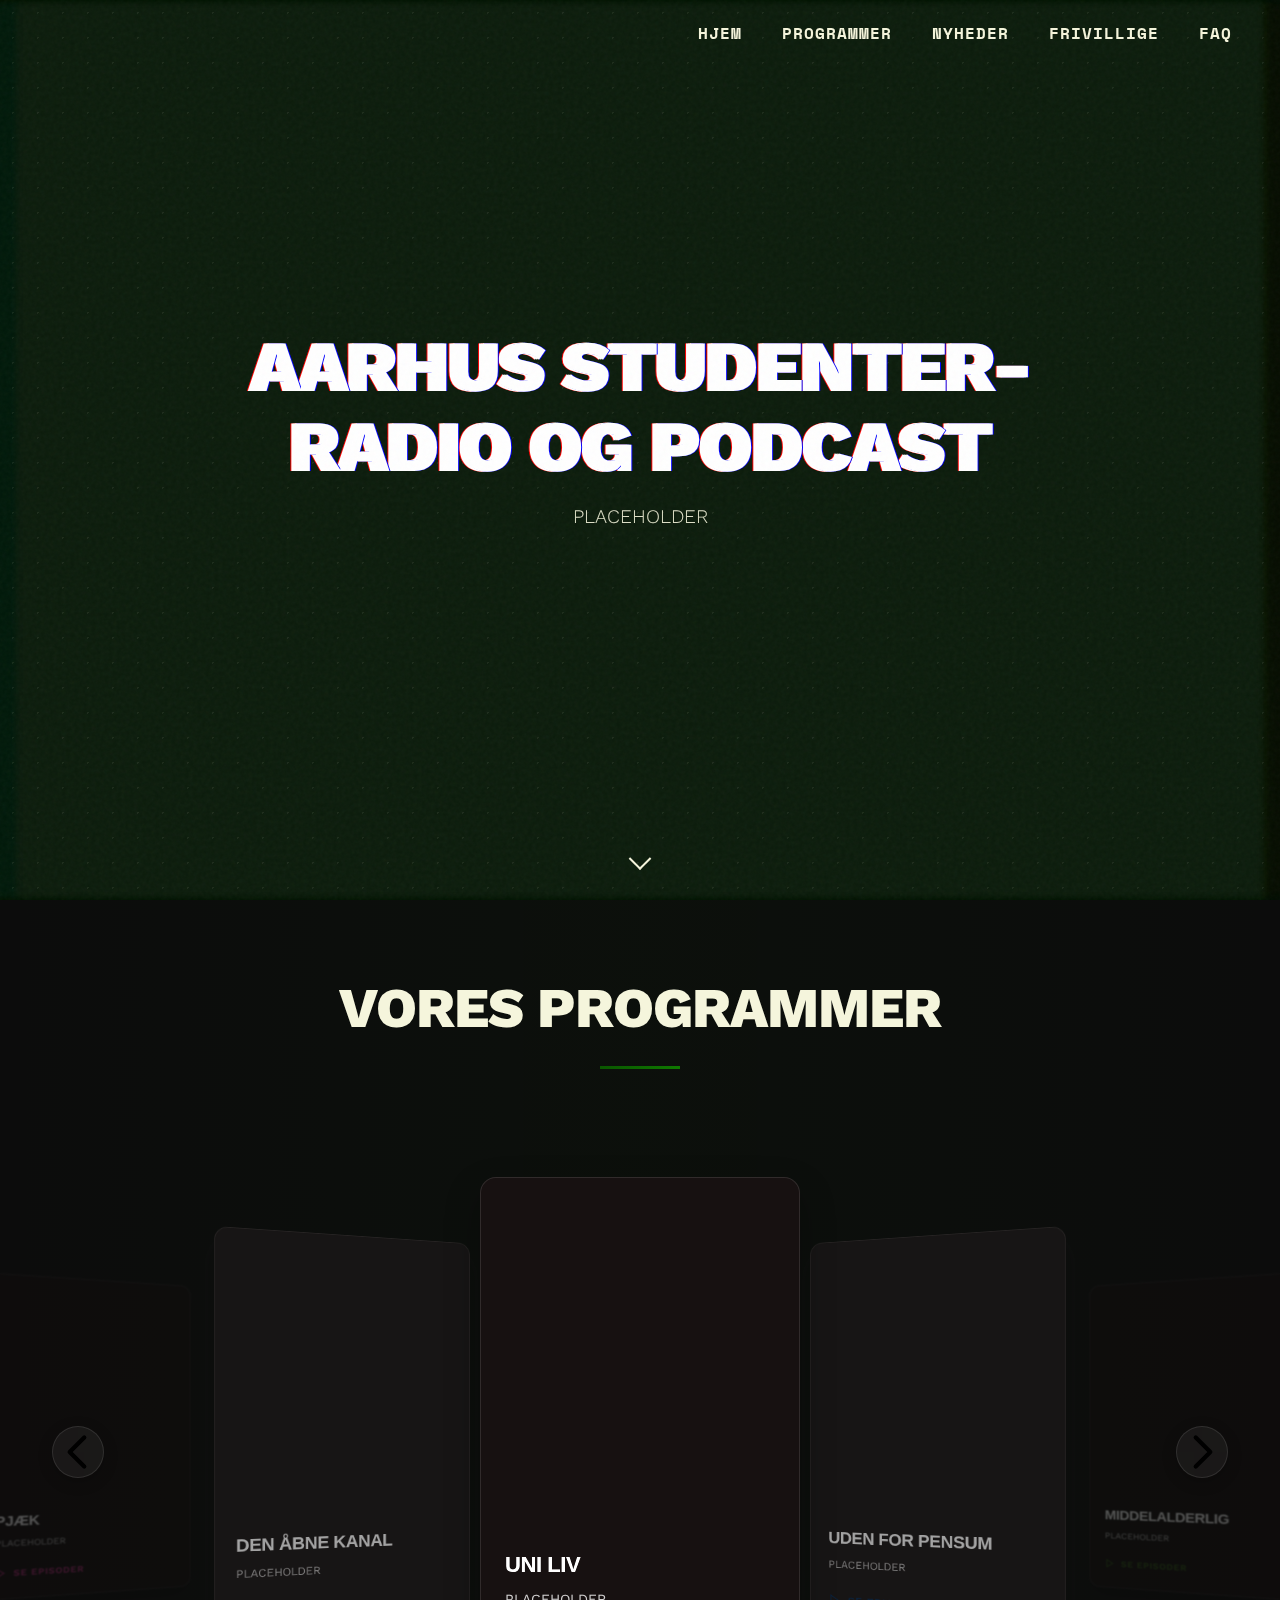
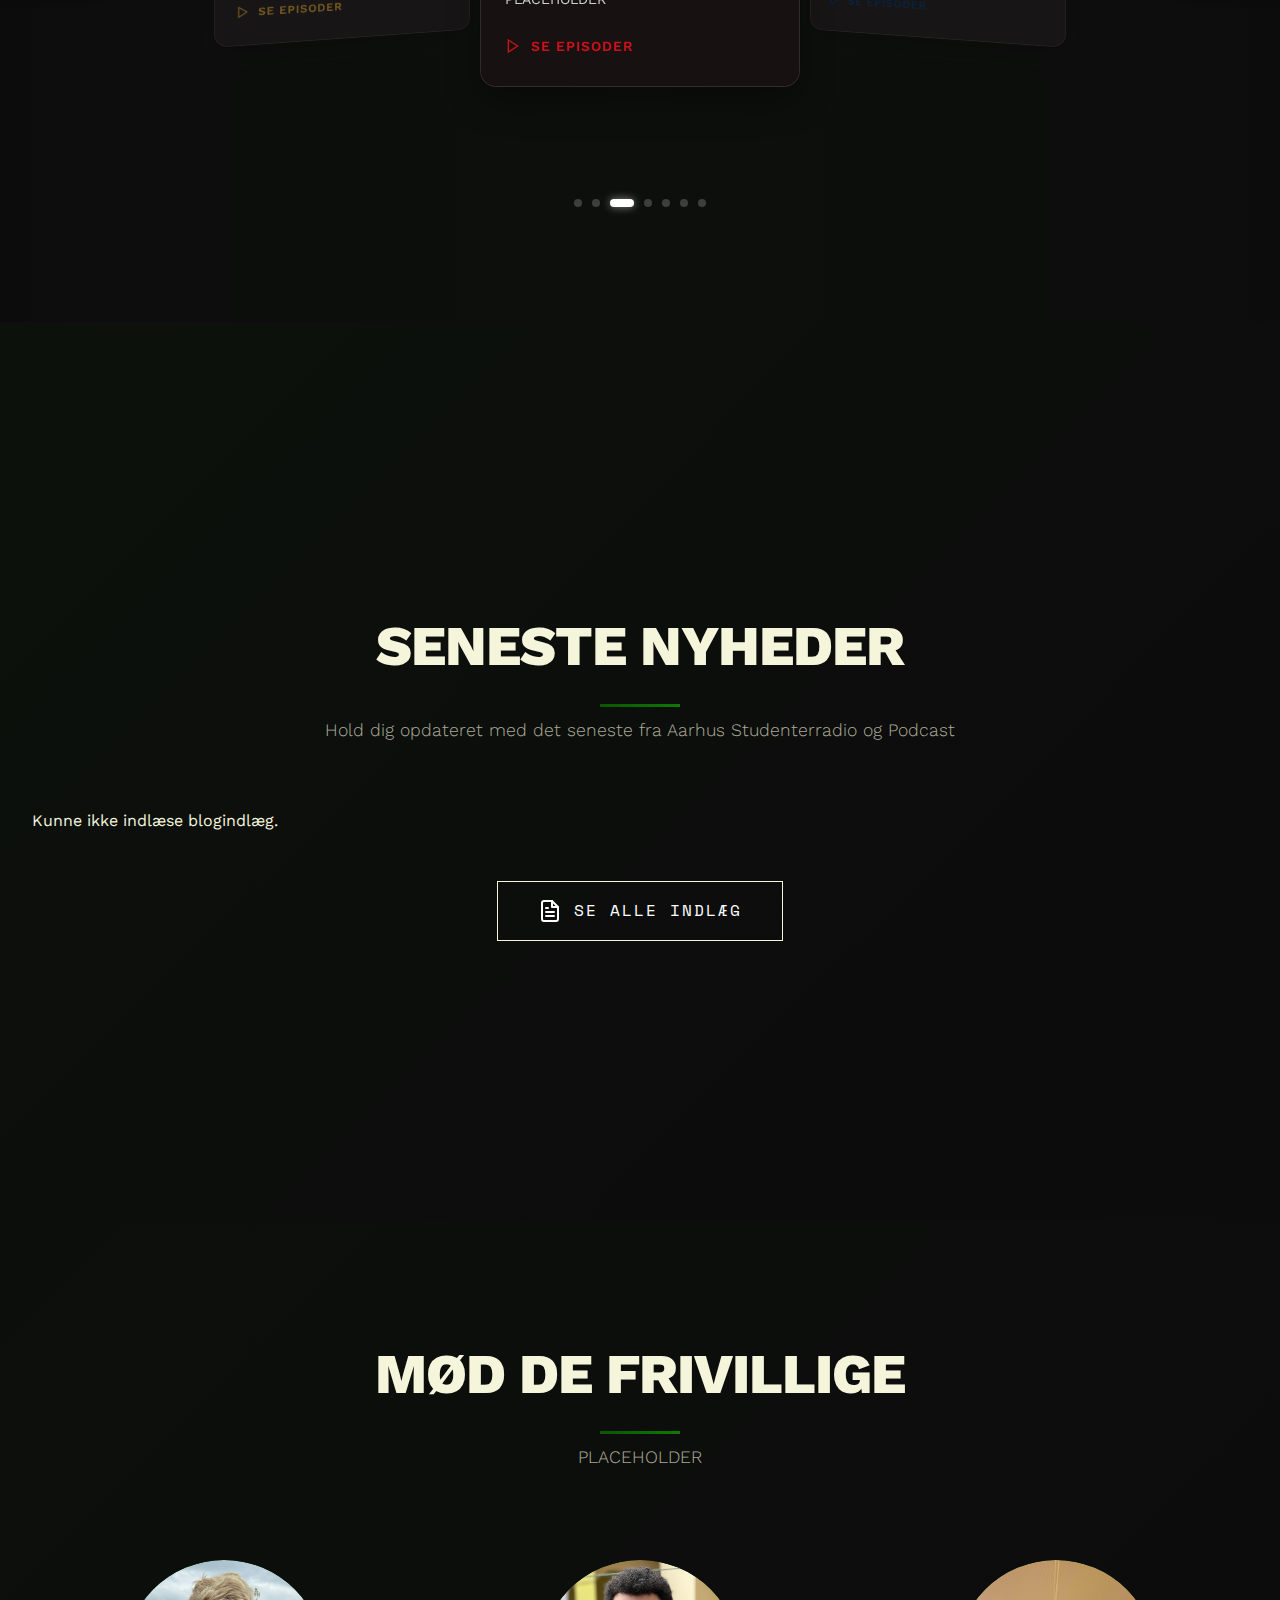
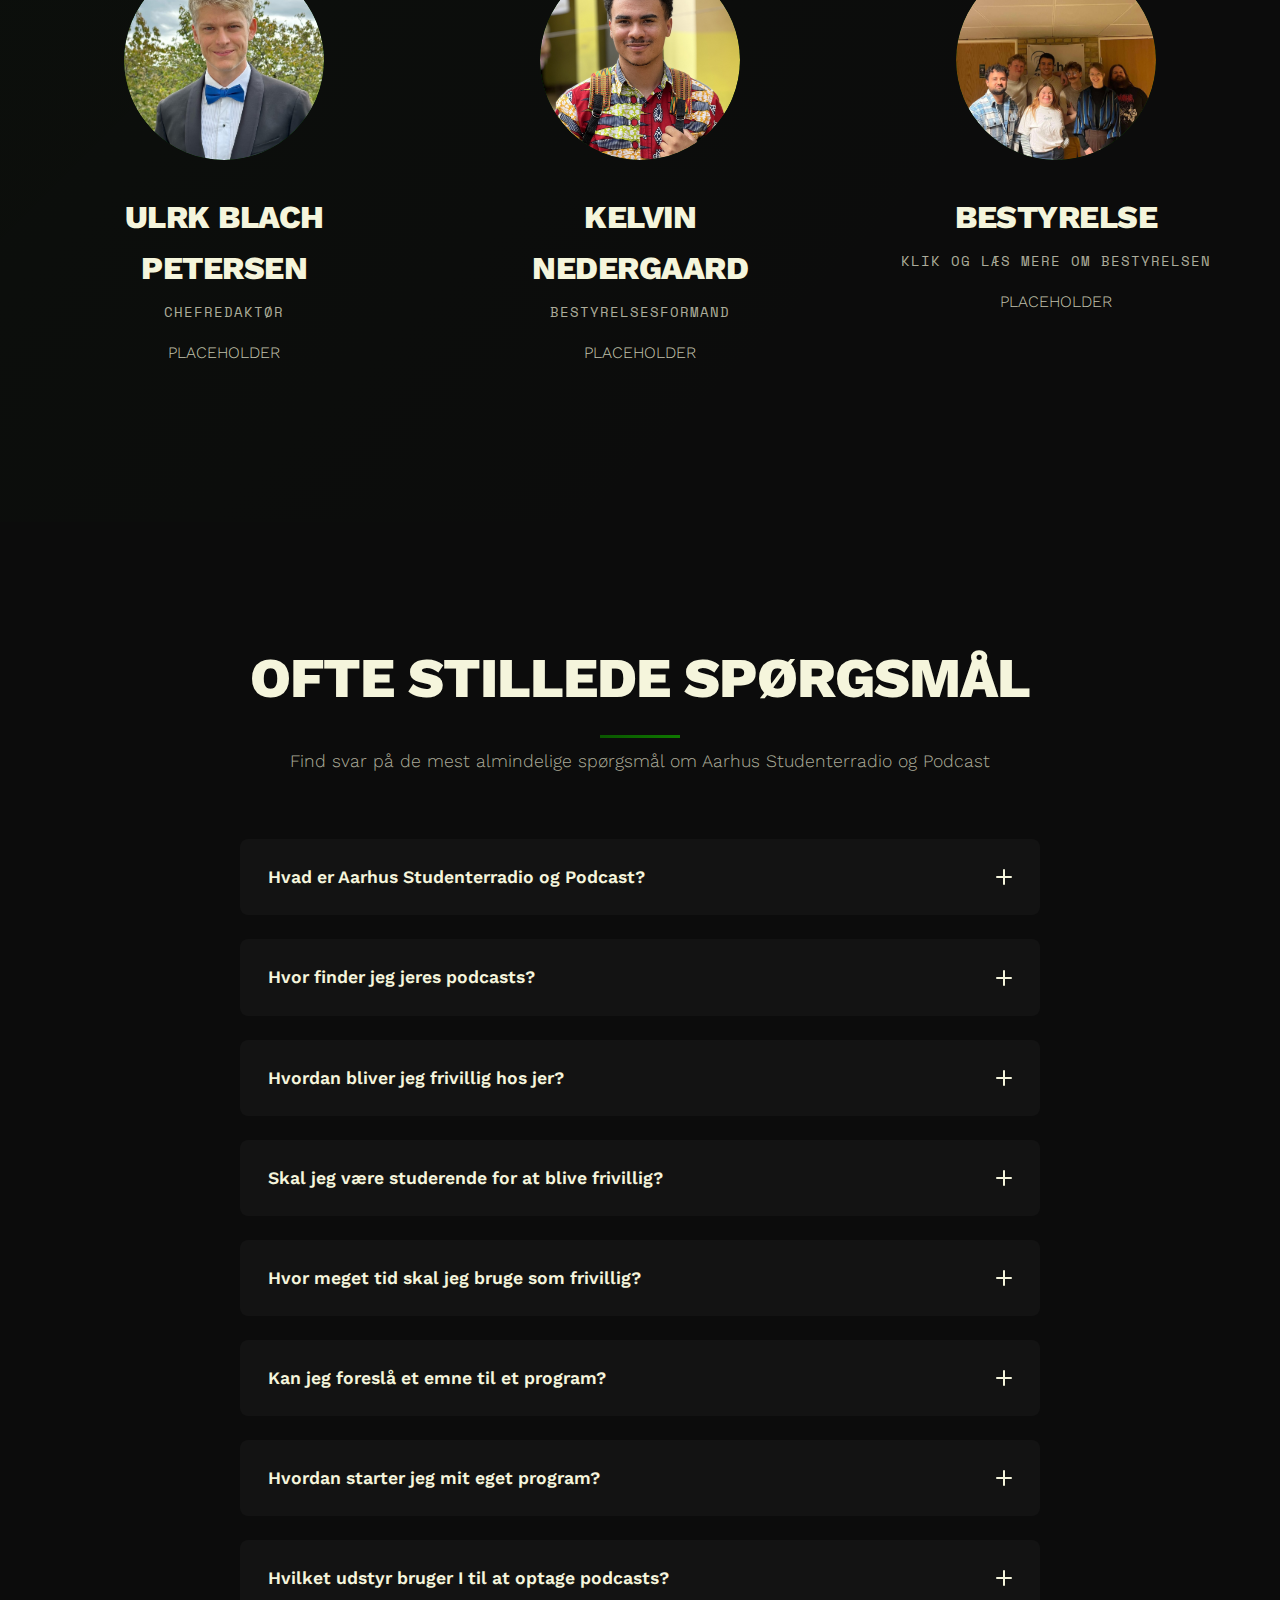
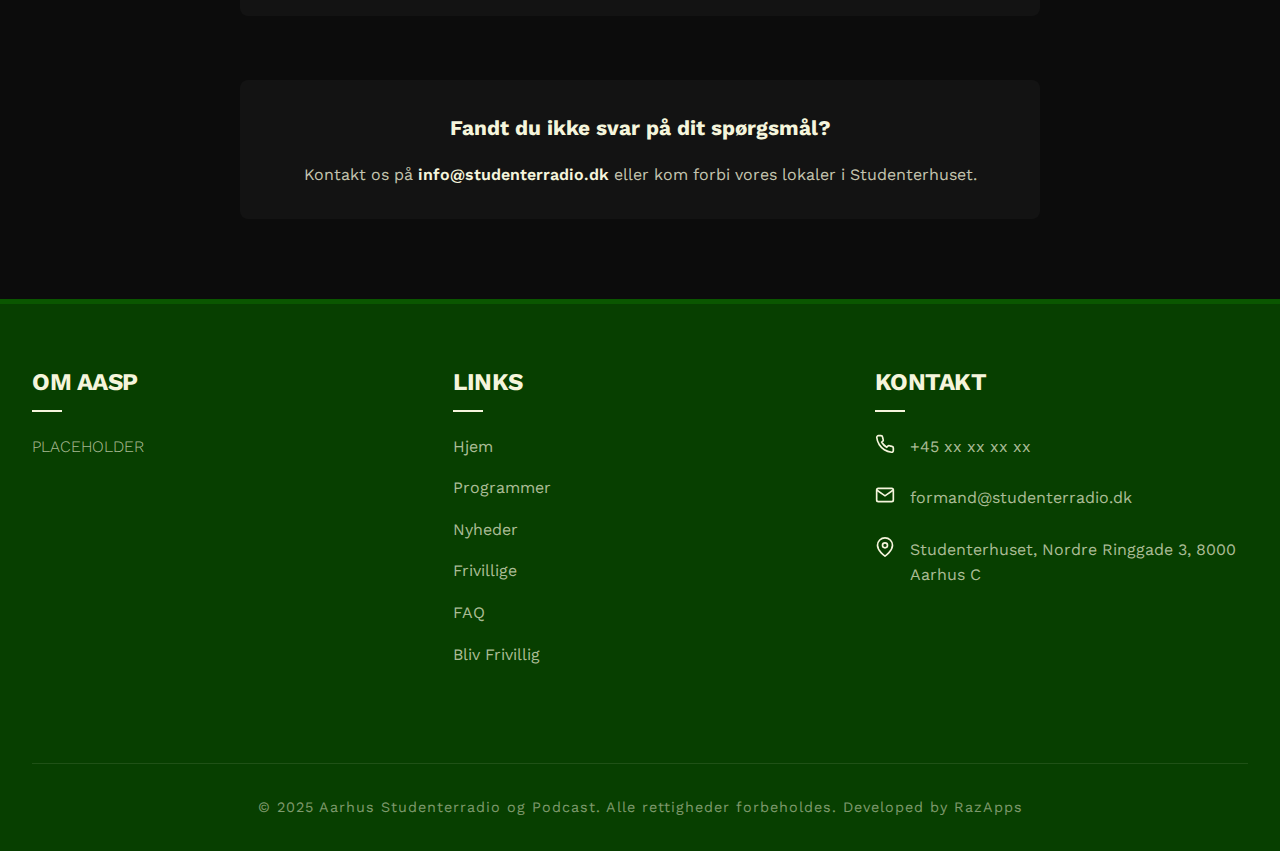
==== commit df28eda7: "Big UI Updates" ====
--- a/index.html
+++ b/index.html
@@ -4,1755 +4,11 @@
     <meta charset="UTF-8">
     <meta name="viewport" content="width=device-width, initial-scale=1.0">
     <title>ASP - Aarhus Studenterradio & Podcast</title>
-    <style>
-        @import url('https://fonts.googleapis.com/css2?family=Space+Mono:wght@400;700&family=Work+Sans:wght@300;400;600;800&display=swap');
-        
-        :root {
-            --primary: #0A5600; /* Dark green from logo */
-            --primary-darker: #073f00;
-            --secondary: #F5F5DC; /* Cream/ivory from logo */
-            --dark: #0c0c0c;
-            --light: #FFFFFF;
-            --gradient: linear-gradient(135deg, #0A5600 0%, #0F7A00 100%);
-            --shadow: 0 20px 40px rgba(10, 86, 0, 0.12);
-            --glass-bg: rgba(245, 245, 220, 0.09);
-            --glass-border: rgba(245, 245, 220, 0.13);
-            --uni-liv-color: #AF0000;
-            --pjaek-color: #E4017E;
-            --den-abne-color: #F7BF00;
-            --middelalderlig-color: #3B651C;
-            --studieguiden-color: #813AA8;
-            --profundis-color: #A03A11;
-            --glitch-intensity: 15px;
-        }
-        
-        * {
-            margin: 0;
-            padding: 0;
-            box-sizing: border-box;
-            font-family: 'Work Sans', sans-serif;
-        }
-        
-        body {
-            background-color: var(--dark);
-            color: var(--secondary);
-            line-height: 1.6;
-            overflow-x: hidden;
-            cursor: default;
-        }
-        
-        ::selection {
-            background: var(--primary);
-            color: var(--light);
-        }
-        
-        .noise-overlay {
-            position: fixed;
-            top: 0;
-            left: 0;
-            width: 100%;
-            height: 100%;
-            background-image: url("data:image/svg+xml,%3Csvg viewBox='0 0 250 250' xmlns='http://www.w3.org/2000/svg'%3E%3Cfilter id='noiseFilter'%3E%3CfeTurbulence type='fractalNoise' baseFrequency='0.85' numOctaves='4' stitchTiles='stitch'/%3E%3C/filter%3E%3Crect width='100%25' height='100%25' filter='url(%23noiseFilter)'/%3E%3C/svg%3E");
-            opacity: 0.04;
-            pointer-events: none;
-            z-index: 2000;
-        }
-        
-        .cursor-follower {
-            position: fixed;
-            width: 30px;
-            height: 30px;
-            background: rgba(10, 86, 0, 0.2);
-            border-radius: 50%;
-            pointer-events: none;
-            z-index: 9999;
-            mix-blend-mode: difference;
-            transition: transform 0.1s ease;
-            display: none;
-        }
-        
-        
-        
-        .container {
-            max-width: 1400px;
-            margin: 0 auto;
-            padding: 0 2rem;
-            position: relative;
-        }
-        
-        header {
-            position: fixed;
-            width: 100%;
-            z-index: 1000;
-            padding: 1rem 0;
-            transition: all 0.4s cubic-bezier(0.16, 1, 0.3, 1);
-            mix-blend-mode: difference;
-        }
-        
-        header.scrolled {
-            padding: 0.5rem 0;
-            backdrop-filter: blur(10px);
-            -webkit-backdrop-filter: blur(10px);
-            background: rgba(10, 86, 0, 0.85);
-            mix-blend-mode: normal;
-        }
-        
-        .navbar {
-            display: flex;
-            justify-content: space-between;
-            align-items: center;
-            padding: 0 1rem;
-        }
-        
-        .logo {
-            display: flex;
-            align-items: center;
-            position: relative;
-        }
-        
-        .logo-image {
-            height: 80px;
-            transition: all 0.3s cubic-bezier(0.16, 1, 0.3, 1);
-            filter: invert(1);
-            mix-blend-mode: difference;
-        }
-        
-        header.scrolled .logo-image {
-            height: 60px;
-            filter: none;
-            mix-blend-mode: normal;
-        }
-        
-        .nav-links {
-            display: flex;
-            gap: 2.5rem;
-        }
-        
-        .nav-links a {
-            color: var(--secondary);
-            text-decoration: none;
-            font-weight: 600;
-            font-size: 1rem;
-            position: relative;
-            transition: all 0.3s ease;
-            text-transform: uppercase;
-            letter-spacing: 1px;
-            font-family: 'Space Mono', monospace;
-            overflow: hidden;
-            padding: 5px 0;
-        }
-        
-        .nav-links a::before {
-            content: '';
-            position: absolute;
-            bottom: 0;
-            left: 0;
-            width: 100%;
-            height: 2px;
-            background: var(--secondary);
-            transform: translateX(-100%);
-            transition: transform 0.3s cubic-bezier(0.76, 0, 0.24, 1);
-        }
-        
-        .nav-links a:hover::before {
-            transform: translateX(0);
-        }
-        
-        .nav-links a:hover {
-            color: var(--light);
-        }
-        
-        .mobile-toggle {
-            display: none;
-            cursor: pointer;
-            z-index: 100;
-        }
-        
-        .line {
-            width: 30px;
-            height: 3px;
-            background: var(--secondary);
-            margin: 6px 0;
-            transition: all 0.3s ease;
-        }
-        
-        .hero-section {
-            height: 110vh;
-            display: flex;
-            align-items: center;
-            position: relative;
-            overflow: hidden;
-            margin-top: -80px; /* Adjust for header overlapping hero */
-            padding-top: 80px;
-        }
-        
-        .hero-bg {
-            position: absolute;
-            top: 0;
-            left: 0;
-            width: 100%;
-            height: 100%;
-            background-color: var(--primary);
-            overflow: hidden;
-        }
-        
-        .hero-glitch {
-            position: absolute;
-            top: 0;
-            left: 0;
-            width: 100%;
-            height: 100%;
-            background: url('/api/placeholder/1920/1080') center/cover no-repeat;
-            background-color: var(--primary);
-            filter: brightness(0.4) saturate(0.5) contrast(1.2) hue-rotate(5deg);
-            animation: glitchEffect 10s infinite;
-            background-blend-mode: luminosity;
-        }
-        
-        .hero-glitch::before,
-        .hero-glitch::after {
-            content: '';
-            position: absolute;
-            top: 0;
-            left: 0;
-            width: 100%;
-            height: 100%;
-            background: inherit;
-        }
-        
-        .hero-glitch::before {
-            left: var(--glitch-intensity);
-            background-color: rgba(255, 0, 0, 0.2);
-            filter: blur(4px);
-            mix-blend-mode: lighten;
-            animation: glitchOffset 4s infinite alternate;
-        }
-        
-        .hero-glitch::after {
-            left: calc(var(--glitch-intensity) * -1);
-            background-color: rgba(0, 255, 255, 0.2);
-            filter: blur(4px);
-            mix-blend-mode: lighten;
-            animation: glitchOffset 4s infinite alternate-reverse;
-        }
-        
-        @keyframes glitchEffect {
-            0%, 100% { transform: translate(0); }
-            97% { transform: translate(0); }
-            98% { transform: translate(-5px, 5px); }
-            99% { transform: translate(5px, -5px); }
-        }
-        
-        @keyframes glitchOffset {
-            0%, 100% { transform: translateX(0); }
-            50% { transform: translateX(calc(var(--glitch-intensity) * -0.5)); }
-        }
-        
-        .hero-dots {
-            position: absolute;
-            top: 0;
-            left: 0;
-            width: 100%;
-            height: 100%;
-            background-image: 
-                radial-gradient(
-                    rgba(245, 245, 220, 0.07) 1px, 
-                    transparent 1px
-                );
-            background-size: 25px 25px;
-            z-index: 1;
-        }
-        
-        .hero-content {
-            position: relative;
-            z-index: 2;
-            max-width: 800px;
-            margin: 0 auto;
-            text-align: center;
-        }
-        
-        .hero-title {
-            font-size: 4.5rem;
-            font-weight: 800;
-            line-height: 1.1;
-            margin-bottom: 1rem;
-            color: var(--light);
-            display: inline-block;
-            position: relative;
-            text-transform: uppercase;
-            letter-spacing: -1px;
-        }
-        
-        .hero-title::before,
-        .hero-title::after {
-            content: attr(data-text);
-            position: absolute;
-            width: 100%;
-            height: 100%;
-            left: 0;
-            top: 0;
-            color: var(--light);
-            overflow: hidden;
-        }
-        
-        .hero-title::before {
-            left: -2px;
-            text-shadow: -1px 0 red;
-            animation: glitch-effect-1 3s infinite linear alternate-reverse;
-        }
-        
-        .hero-title::after {
-            left: 2px;
-            text-shadow: 1px 0 blue;
-            animation: glitch-effect-2 2s infinite linear alternate-reverse;
-        }
-        
-        @keyframes glitch-effect-1 {
-            0%, 5%, 10%, 15%, 50%, 55%, 60%, 65%, 70%, 100% {
-                clip-path: inset(0 0 0 0);
-            }
-            20% {
-                clip-path: inset(20% 0 0 0);
-            }
-            25% {
-                clip-path: inset(0 0 20% 0);
-            }
-            30% {
-                clip-path: inset(0 20% 0 0);
-            }
-            35% {
-                clip-path: inset(0 0 0 20%);
-            }
-            40% {
-                clip-path: inset(50% 10% 0 0);
-            }
-            45% {
-                clip-path: inset(0 0 10% 30%);
-            }
-            75% {
-                clip-path: inset(10% 0 50% 0);
-            }
-            80% {
-                clip-path: inset(0 10% 0 50%);
-            }
-            85% {
-                clip-path: inset(0 20% 30% 0);
-            }
-            90% {
-                clip-path: inset(30% 0 0 20%);
-            }
-            95% {
-                clip-path: inset(20% 30% 10% 0);
-            }
-        }
-        
-        @keyframes glitch-effect-2 {
-            0%, 15%, 25%, 35%, 50%, 65%, 75%, 85%, 100% {
-                clip-path: inset(0 0 0 0);
-            }
-            5% {
-                clip-path: inset(30% 0 0 0);
-            }
-            10% {
-                clip-path: inset(0 10% 0 0);
-            }
-            20% {
-                clip-path: inset(0 0 30% 0);
-            }
-            30% {
-                clip-path: inset(0 0 0 10%);
-            }
-            40% {
-                clip-path: inset(50% 0 0 30%);
-            }
-            45% {
-                clip-path: inset(0 20% 40% 0);
-            }
-            55% {
-                clip-path: inset(10% 0 0 0);
-            }
-            60% {
-                clip-path: inset(0 40% 0 0);
-            }
-            70% {
-                clip-path: inset(0 0 10% 0);
-            }
-            80% {
-                clip-path: inset(0 0 0 5%);
-            }
-            90% {
-                clip-path: inset(20% 10% 0 10%);
-            }
-            95% {
-                clip-path: inset(5% 0 15% 0);
-            }
-        }
-        
-        .hero-subtitle {
-            font-size: 1.2rem;
-            margin-bottom: 2.5rem;
-            color: var(--secondary);
-            opacity: 0.9;
-            max-width: 700px;
-            font-weight: 300;
-            margin: 0 auto 2.5rem;
-        }
-        
-        .cta-button {
-            display: inline-flex;
-            align-items: center;
-            gap: 12px;
-            background-color: transparent;
-            color: var(--light);
-            border: 1px solid var(--secondary);
-            padding: 1rem 2.5rem;
-            font-size: 1rem;
-            font-weight: 400;
-            text-decoration: none;
-            cursor: pointer;
-            transition: all 0.4s cubic-bezier(0.16, 1, 0.3, 1);
-            position: relative;
-            overflow: hidden;
-            font-family: 'Space Mono', monospace;
-            text-transform: uppercase;
-            letter-spacing: 2px;
-        }
-        
-        .cta-button::before {
-            content: '';
-            position: absolute;
-            bottom: 0;
-            left: 0;
-            width: 100%;
-            height: 100%;
-            background: var(--primary);
-            z-index: -1;
-            transform: scaleY(0);
-            transform-origin: bottom;
-            transition: transform 0.4s cubic-bezier(0.16, 1, 0.3, 1);
-        }
-        
-        .cta-button:hover {
-            color: var(--light);
-            border-color: var(--primary);
-        }
-        
-        .cta-button:hover::before {
-            transform: scaleY(1);
-        }
-        
-        .scroll-indicator {
-            position: absolute;
-            bottom: 40px;
-            left: 50%;
-            transform: translateX(-50%);
-            display: flex;
-            flex-direction: column;
-            align-items: center;
-            gap: 10px;
-            z-index: 5;
-        }
-        
-        .scroll-text {
-            font-size: 0.8rem;
-            text-transform: uppercase;
-            letter-spacing: 3px;
-            opacity: 0.7;
-            font-family: 'Space Mono', monospace;
-        }
-        
-        .scroll-arrow {
-            position: relative;
-            width: 24px;
-            height: 24px;
-        }
-        
-        .scroll-arrow::before,
-        .scroll-arrow::after {
-            content: '';
-            position: absolute;
-            bottom: 0;
-            width: 16px;
-            height: 2px;
-            background-color: var(--secondary);
-        }
-        
-        .scroll-arrow::before {
-            right: 50%;
-            transform: rotate(45deg);
-            transform-origin: right bottom;
-        }
-        
-        .scroll-arrow::after {
-            left: 50%;
-            transform: rotate(-45deg);
-            transform-origin: left bottom;
-        }
-        
-        @keyframes scrollAnimation {
-            0%, 20%, 50%, 80%, 100% {
-                transform: translateY(0);
-            }
-            40% {
-                transform: translateY(10px);
-            }
-            60% {
-                transform: translateY(5px);
-            }
-        }
-        
-        .scroll-arrow {
-            animation: scrollAnimation 2s infinite;
-        }
-        
-        section {
-            padding: 8rem 0;
-            position: relative;
-        }
-        
-        .section-title {
-            text-align: center;
-            position: relative;
-        }
-        
-        .section-title h2 {
-            font-size: 3.5rem;
-            font-weight: 800;
-            margin-bottom: 1.5rem;
-            color: var(--secondary);
-            text-transform: uppercase;
-            letter-spacing: -1px;
-            position: relative;
-            display: inline-block;
-        }
-        
-        .section-title p {
-            max-width: 700px;
-            margin: 0 auto;
-            color: rgba(245, 245, 220, 0.7);
-            font-size: 1.1rem;
-            font-weight: 300;
-        }
-        
-        .section-title h2::after {
-            content: '';
-            position: absolute;
-            bottom: -15px;
-            left: 50%;
-            width: 80px;
-            height: 3px;
-            background: var(--gradient);
-            transform: translateX(-50%);
-        }
-        
-        /* New podcast section with grid layout */
-        .podcast-section {
-            background-color: var(--dark);
-            position: relative;
-            overflow: hidden;
-            padding-bottom: 10rem;
-        }
-        
-        .podcast-section::before {
-            content: '';
-            position: absolute;
-            top: 0;
-            left: 0;
-            width: 100%;
-            height: 100%;
-            background: linear-gradient(0deg, var(--primary-darker) 0%, transparent 50%);
-            opacity: 0.05;
-        }
-        
-        .podcast-list {
-            max-width: 1200px;
-            margin: 0 auto;
-            position: relative;
-            z-index: 1;
-            display: grid;
-            /* Updated from minmax(500px, 1fr) to a more flexible 350px minimum */
-            grid-template-columns: repeat(auto-fill, minmax(350px, 1fr));
-            gap: 2rem;
-        }
-        
-        .podcast-card {
-            background: var(--glass-bg);
-            border: 1px solid var(--glass-border);
-            border-radius: 12px;
-            overflow: hidden;
-            transition: all 0.4s cubic-bezier(0.16, 1, 0.3, 1);
-            display: flex;
-            flex-direction: column;
-            height: 100%;
-            position: relative;
-        }
-        
-        .podcast-card:hover {
-            transform: translateY(-10px);
-            border-color: rgba(245, 245, 220, 0.3);
-            box-shadow: 0 15px 30px rgba(0, 0, 0, 0.2);
-        }
-        
-        .podcast-card::before {
-            content: '';
-            position: absolute;
-            top: 0;
-            left: 0;
-            width: 3px;
-            height: 100%;
-            background: var(--primary);
-            z-index: 2;
-        }
-        
-        .podcast-card:nth-child(1)::before {
-    background: var(--den-abne-color);
-}
-
-.podcast-card:nth-child(2)::before {
-    background: var(--profundis-color);
-}
-
-.podcast-card:nth-child(3)::before {
-    background: var(--uni-liv-color);
-}
-
-.podcast-thumbnail {
-    width: 150px;
-    height: 150px;
-    overflow: hidden;
-    flex-shrink: 0;
-    position: relative;
-    transition: all 0.4s cubic-bezier(0.16, 1, 0.3, 1);
-    border-radius: 10px;
-}
-
-.podcast-card:hover .podcast-thumbnail {
-    transform: scale(1.05) rotate(2deg);
-}
-
-.podcast-info {
-    flex: 1;
-    display: flex;
-    flex-direction: column;
-}
-
-.podcast-title {
-    font-size: 1.7rem;
-    font-weight: 800;
-    margin-bottom: 1rem;
-    color: var(--secondary);
-    text-transform: uppercase;
-    letter-spacing: -0.5px;
-    line-height: 1.2;
-    position: relative;
-    display: inline-block;
-}
-
-.podcast-title::after {
-    content: '';
-    position: absolute;
-    bottom: -8px;
-    left: 0;
-    width: 60px;
-    height: 2px;
-    background: rgba(245, 245, 220, 0.3);
-    transition: width 0.3s ease;
-}
-
-.podcast-card:hover .podcast-title::after {
-    width: 100%;
-}
-
-.podcast-meta {
-    display: flex;
-    gap: 2rem;
-    margin-bottom: 1.2rem;
-    color: rgba(245, 245, 220, 0.6);
-    font-size: 0.85rem;
-    font-family: 'Space Mono', monospace;
-}
-
-.meta-item {
-    display: flex;
-    align-items: center;
-    gap: 8px;
-}
-
-.podcast-description {
-    color: rgba(245, 245, 220, 0.8);
-    margin-bottom: 1.5rem;
-    font-weight: 300;
-    flex-grow: 1;
-}
-
-.play-now {
-    display: inline-flex;
-    align-items: center;
-    gap: 10px;
-    font-family: 'Space Mono', monospace;
-    font-weight: 400;
-    cursor: pointer;
-    transition: all 0.3s ease;
-    position: relative;
-    text-transform: uppercase;
-    font-size: 0.85rem;
-    letter-spacing: 1px;
-    align-self: center;
-    margin-top: auto;
-}
-
-.play-now::before {
-    content: '';
-    position: absolute;
-    bottom: -5px;
-    left: 0;
-    width: 100%;
-    height: 1px;
-    background: currentColor;
-    transform: scaleX(0);
-    transform-origin: right;
-    transition: transform 0.3s cubic-bezier(0.16, 1, 0.3, 1);
-}
-
-.play-now:hover::before {
-    transform: scaleX(1);
-    transform-origin: left;
-}
-
-.shows-section {
-    background-color: var(--dark);
-    padding-top: 4rem;
-    padding-bottom: 10rem;
-    position: relative;
-    overflow: hidden;
-}
-
-.shows-section::before {
-    content: '';
-    position: absolute;
-    top: 0;
-    left: 0;
-    width: 200%;
-    height: 100%;
-    background: linear-gradient(90deg, transparent 0%, rgba(10, 86, 0, 0.05) 25%, transparent 50%, rgba(10, 86, 0, 0.05) 75%, transparent 100%);
-    animation: gradientMove 15s linear infinite;
-}
-
-@keyframes gradientMove {
-    0% {
-        transform: translateX(0);
-    }
-    100% {
-        transform: translateX(-50%);
-    }
-}
-
-.shows-grid {
-    display: grid;
-    grid-template-columns: repeat(auto-fill, minmax(350px, 1fr));
-    gap: 3rem;
-    position: relative;
-    z-index: 5;
-}
-
-.show-card {
-    display: flex;
-    flex-direction: column;
-    border-radius: var(--card-radius);
-    background-color: #191414; /* Match Spotify's black */
-    overflow: hidden;
-    height: auto; /* Let content determine height */
-    box-shadow: 0 15px 35px rgba(0, 0, 0, 0.3);
-    border: 1px solid rgba(255, 255, 255, 0.1);
-    transition: all 0.4s ease;
-    line-height: 1; /* Control overall line height */
-}
-
-/* Base effect for active cards without program-specific color */
-.active .show-card {
-    transform: translateY(-5px);
-    box-shadow: 0 20px 45px rgba(0, 0, 0, 0.4);
-}
-
-/* Base hover effect that will be overridden by program-specific ones */
-.active .show-card:hover {
-    transform: translateY(-8px);
-}
-
-/* Remove the general hover color reference that was causing issues */
-.active .show-card:hover {
-    box-shadow: 0 25px 50px rgba(0, 0, 0, 0.5);
-}
-
-.show-image {
-    position: relative;
-    overflow: hidden;
-}
-
-.show-content {
-    padding: 1.5rem;
-    flex-grow: 1;
-    display: flex;
-    flex-direction: column;
-    text-align: center;
-}
-
-.show-title {
-    font-size: 1.6rem;
-    font-weight: 800;
-    margin-bottom: 0.5rem;
-    color: var(--secondary);
-    text-transform: uppercase;
-    letter-spacing: -0.5px;
-}
-
-.show-host {
-    font-size: 0.95rem;
-    color: rgba(245, 245, 220, 0.6);
-    margin-bottom: 1.5rem;
-    font-family: 'Space Mono', monospace;
-}
-
-.show-description {
-    color: rgba(245, 245, 220, 0.8);
-    margin-bottom: 2rem;
-    font-size: 0.95rem;
-    font-weight: 300;
-    flex-grow: 1;
-}
-
-/* Team Section with Mobile Carousel */
-.team-section {
-    background-color: var(--dark);
-    position: relative;
-    padding-top: 5rem;
-    overflow: hidden;
-    height: 100vh;
-}
-
-.team-section::before {
-    content: '';
-    position: absolute;
-    top: 0;
-    left: 0;
-    width: 100%;
-    height: 100%;
-    background: linear-gradient(135deg, var(--primary-darker) 0%, transparent 70%);
-    opacity: 0.07;
-}
-
-.team-grid {
-    display: grid;
-    grid-template-columns: repeat(auto-fill, minmax(300px, 1fr));
-    gap: 4rem;
-    position: relative;
-    z-index: 1;
-}
-
-.team-member {
-    text-align: center;
-    transition: all 0.5s cubic-bezier(0.16, 1, 0.3, 1);
-    display: flex;
-    flex-direction: column;
-    align-items: center;
-}
-
-.team-member:hover {
-    transform: translateY(-10px);
-}
-
-.team-photo {
-    width: 200px;
-    height: 200px;
-    margin-bottom: 2rem;
-    position: relative;
-    overflow: hidden;
-    border-radius: 50%;
-}
-
-.photo-inner {
-    width: 100%;
-    height: 100%;
-    overflow: hidden;
-    transition: all 0.5s cubic-bezier(0.16, 1, 0.3, 1);
-    border-radius: 50%;
-}
-
-.team-member:hover .photo-inner img {
-    transform: scale(1.05);
-}
-
-.photo-inner img {
-    transition: all 0.5s cubic-bezier(0.16, 1, 0.3, 1);
-}
-
-.team-member:hover .team-photo::after {
-    width: 100%;
-}
-
-.team-name {
-    font-size: 2rem;
-    font-weight: 800;
-    margin-bottom: 0.5rem;
-    color: var(--secondary);
-    text-transform: uppercase;
-    letter-spacing: -0.5px;
-    position: relative;
-}
-
-.team-role {
-    color: rgba(245, 245, 220, 0.7);
-    font-size: 0.85rem;
-    margin-bottom: 1rem;
-    text-transform: uppercase;
-    letter-spacing: 1px;
-    font-family: 'Space Mono', monospace;
-}
-
-.team-bio {
-    color: rgba(245, 245, 220, 0.8);
-    margin-bottom: 1.5rem;
-    font-weight: 300;
-    max-width: 90%;
-}
-
-.social-links {
-    display: flex;
-    gap: 15px;
-}
-
-.social-link {
-    width: 40px;
-    height: 40px;
-    display: flex;
-    align-items: center;
-    justify-content: center;
-    transition: all 0.3s ease;
-    border: 1px solid rgba(245, 245, 220, 0.3);
-    background: transparent;
-    color: var(--secondary);
-}
-
-.social-link:hover {
-    background: var(--primary);
-    transform: translateY(-5px);
-    border-color: var(--primary);
-}
-
-/* Mobile Carousel Styles for Team Section */
-@media (max-width: 768px) {
-    .team-grid {
-        display: block;
-        position: relative;
-        overflow: hidden;
-        padding: 20px 0;
-    }
-    
-    /* Team Carousel Container */
-    .team-carousel {
-        display: flex;
-        overflow-x: auto;
-        scroll-snap-type: x mandatory;
-        scroll-behavior: smooth;
-        -webkit-overflow-scrolling: touch;
-        scrollbar-width: none; /* Firefox */
-        -ms-overflow-style: none; /* IE and Edge */
-        padding: 10px 0 30px;
-    }
-    
-    /* Hide scrollbar */
-    .team-carousel::-webkit-scrollbar {
-        display: none; /* Chrome, Safari, Opera */
-    }
-    
-    /* Team Member Card in Carousel */
-    .team-carousel .team-member {
-        flex: 0 0 85%;
-        scroll-snap-align: center;
-        margin: 0 auto;
-        padding: 20px 15px;
-        border-radius: 10px;
-   
-        box-shadow: 0 10px 30px rgba(0, 0, 0, 0.05);
-        transition: all 0.3s cubic-bezier(0.16, 1, 0.3, 1);
-        max-width: 300px;
-    }
-    
-    .team-carousel .team-member:hover {
-        transform: translateY(-5px);
-        background-color: rgba(255, 255, 255, 0.08);
-        border-color: var(--primary);
-    }
-    
-    /* Adjust photo size for carousel */
-    .team-carousel .team-photo {
-        width: 150px;
-        height: 150px;
-        margin-bottom: 1.5rem;
-    }
-    
-    /* Carousel navigation dots */
-    .carousel-dots {
-        display: flex;
-        justify-content: center;
-        margin: 15px auto;
-        position: relative;
-        z-index: 2;
-    }
-    
-    .carousel-dot {
-        width: 8px;
-        height: 8px;
-        margin: 0 5px;
-        border-radius: 50%;
-        background-color: rgba(245, 245, 220, 0.3);
-        cursor: pointer;
-        transition: all 0.3s ease;
-    }
-    
-    .carousel-dot.active {
-        background-color: var(--primary);
-        width: 24px;
-        border-radius: 4px;
-    }
-    
-    /* Adjust text sizes for mobile */
-    .team-carousel .team-name {
-        font-size: 1.7rem;
-    }
-    
-    .team-carousel .team-role {
-        font-size: 0.8rem;
-    }
-    
-    .team-carousel .team-bio {
-        font-size: 0.95rem;
-        margin-bottom: 1.2rem;
-    }
-}
-
-footer {
-    background-color: var(--primary-darker);
-    color: var(--secondary);
-    padding: 5rem 0 2rem;
-    position: relative;
-    overflow: hidden;
-}
-
-footer::before {
-    content: '';
-    position: absolute;
-    top: 0;
-    left: 0;
-    width: 100%;
-    height: 5px;
-    background: var(--primary);
-}
-
-.footer-content {
-    display: grid;
-    grid-template-columns: repeat(auto-fit, minmax(250px, 1fr));
-    gap: 4rem;
-    position: relative;
-    z-index: 1;
-}
-
-.footer-column h3 {
-    font-size: 1.5rem;
-    font-weight: 700;
-    margin-bottom: 2rem;
-    color: var(--secondary);
-    position: relative;
-    display: inline-block;
-    text-transform: uppercase;
-    letter-spacing: -0.5px;
-}
-
-.footer-column h3::after {
-    content: '';
-    position: absolute;
-    left: 0;
-    bottom: -10px;
-    width: 30px;
-    height: 2px;
-    background: var(--secondary);
-}
-
-.footer-links {
-    list-style: none;
-}
-
-.footer-links li {
-    margin-bottom: 1rem;
-}
-
-.footer-links a {
-    color: rgba(245, 245, 220, 0.7);
-    text-decoration: none;
-    transition: all 0.3s ease;
-    display: inline-block;
-    position: relative;
-    padding-left: 0;
-}
-
-.footer-links a::before {
-    content: '→';
-    position: absolute;
-    left: -20px;
-    opacity: 0;
-    transition: all 0.3s ease;
-}
-
-.footer-links a:hover {
-    color: var(--secondary);
-    padding-left: 20px;
-}
-
-.footer-links a:hover::before {
-    opacity: 1;
-    left: 0;
-}
-
-.contact-item {
-    display: flex;
-    gap: 15px;
-    margin-bottom: 1.5rem;
-    color: rgba(245, 245, 220, 0.7);
-    transition: all 0.3s ease;
-}
-
-.contact-item:hover {
-    color: var(--secondary);
-}
-
-.contact-icon {
-    flex-shrink: 0;
-    color: var(--secondary);
-}
-
-.footer-bottom {
-    margin-top: 5rem;
-    padding-top: 2rem;
-    border-top: 1px solid rgba(245, 245, 220, 0.1);
-    text-align: center;
-    color: rgba(245, 245, 220, 0.5);
-    font-size: 0.9rem;
-    font-family: 'Space Mono', monospace;
-    letter-spacing: 1px;
-}
-
-@media (max-width: 1024px) {
-    .hero-title {
-        font-size: 3.8rem;
-    }
-    
-    .section-title h2 {
-        font-size: 3rem;
-    }
-    
-    .podcast-list {
-        /* Optionally adjust for mid-sized screens if needed */
-    }
-}
-
-@media (max-width: 768px) {
-    .nav-links {
-        position: fixed;
-        top: 0;
-        right: -100%;
-        width: 80%;
-        height: 100vh;
-        background: var(--primary-darker);
-        flex-direction: column;
-        justify-content: center;
-        align-items: center;
-        padding: 3rem;
-        transition: all 0.5s cubic-bezier(0.16, 1, 0.3, 1);
-        z-index: 99;
-    }
-    
-    .nav-links.active {
-        right: 0;
-    }
-    
-    .nav-links a {
-        font-size: 1.5rem;
-        margin: 1rem 0;
-    }
-    
-    .mobile-toggle {
-        display: block;
-        z-index: 100;
-    }
-    
-    .mobile-toggle.active .line:nth-child(1) {
-        transform: rotate(45deg) translate(5px, 9px);
-    }
-    
-    .mobile-toggle.active .line:nth-child(2) {
-        opacity: 0;
-    }
-    
-    .mobile-toggle.active .line:nth-child(3) {
-        transform: rotate(-45deg) translate(5px, -9px);
-    }
-    
-    .hero-content {
-        margin-left: 0;
-    }
-    
-    .hero-title {
-        font-size: 2.5rem;
-    }
-    
-    .hero-subtitle {
-        font-size: 1.1rem;
-    }
-    
-    .section-title h2 {
-        font-size: 2rem;
-    }
-    
-    /* Instead of altering .podcast-card, force the podcast list to a single column */
-    .podcast-list {
-        grid-template-columns: 1fr;
-    }
-    
-    .podcast-thumbnail {
-        width: 100%;
-        height: auto;
-        aspect-ratio: 1/1;
-        margin-bottom: 1.5rem;
-    }
-}
-
-@media (max-width: 480px) {
-    .hero-title {
-        font-size: 2rem;
-    }
-    
-    .hero-subtitle {
-        font-size: 1rem;
-        padding-left: 1rem;
-    }
-    
-    .cta-button {
-        padding: 0.8rem 1.5rem;
-        font-size: 0.9rem;
-        width: 100%;
-        justify-content: center;
-    }
-    
-    .section-title h2 {
-        font-size: 1.8rem;
-    }
-    
-    .section-title p {
-        font-size: 1rem;
-        padding-left: 1rem;
-    }
-    
-    .shows-grid, .team-grid {
-        grid-template-columns: 1fr;
-        gap: 2rem;
-    }
-    
-    .podcast-title {
-        font-size: 1.5rem;
-    }
-    
-    .podcast-meta {
-        flex-direction: column;
-        gap: 0.5rem;
-    }
-    
-    .footer-content {
-        gap: 2.5rem;
-    }
-    
-    /* Additional mobile styles for team carousel */
-    .team-carousel .team-member {
-        flex: 0 0 90%;
-        padding: 15px 10px;
-    }
-    
-    .team-carousel .team-photo {
-        width: 130px;
-        height: 130px;
-    }
-    
-    .team-carousel .team-name {
-        font-size: 1.5rem;
-    }
-    
-    .team-carousel .team-bio {
-        font-size: 0.9rem;
-    }
-}
-    </style>
-    <style>
-/* Modern Carousel Variables */
-:root {
-  --uni-liv-color: #C9151E;
-  --pjaek-color: #CC348B;
-  --den-abne-color: #C8922C;
-  --ufp-color: #002D5B;
-  --middelalderlig-color: #3B651C;
-  --studieguiden-color: #813AA8;
-  --profundis-color: #A03A11;
-  --text-light: #ffffff;
-  --text-secondary: rgba(255, 255, 255, 0.7);
-  --card-radius: 16px;
-  --card-glow: 0 0 25px rgba(255, 255, 255, 0.05);
-  --carousel-transition: 500ms cubic-bezier(0.33, 1, 0.68, 1);
-  --gradient-overlay: linear-gradient(to bottom, rgba(0, 0, 0, 0.4), rgba(0, 0, 0, 0.7));
-}
-
-/* Modern Carousel Container */
-.coverflow-carousel-container {
-  position: relative;
-  width: 100%;
-  max-width: 1300px;
-  margin: 0 auto;
-  padding: 80px 0;
-  overflow: visible;
-  height: 620px;
-}
-
-/* Track Styles */
-.coverflow-track {
-  position: relative;
-  height: 100%;
-  width: 100%;
-  perspective: 1200px;
-  transform-style: preserve-3d;
-  display: flex;
-  justify-content: center;
-}
-
-/* Slide Styles - Modern 3D effect */
-.coverflow-slide {
-  position: absolute;
-  width: 320px;
-  transition: all var(--carousel-transition);
-  cursor: pointer;
-  will-change: transform, opacity;
-}
-
-/* Card positioning classes with enhanced 3D effect */
-.coverflow-slide.active {
-  z-index: 10;
-  transform: translateX(0) rotateY(0deg) scale(1);
-  opacity: 1;
-  filter: brightness(1.1) contrast(1.05);
-}
-
-.coverflow-slide.prev {
-  z-index: 5;
-  transform: translateX(-85%) rotateY(25deg) translateZ(-100px) scale(0.85);
-  opacity: 0.8;
-  filter: brightness(0.8) contrast(0.95);
-}
-
-.coverflow-slide.next {
-  z-index: 5;
-  transform: translateX(85%) rotateY(-25deg) translateZ(-100px) scale(0.85);
-  opacity: 0.8;
-  filter: brightness(0.8) contrast(0.95);
-}
-
-.coverflow-slide.prev-2 {
-  z-index: 4;
-  transform: translateX(-160%) rotateY(35deg) translateZ(-200px) scale(0.7);
-  opacity: 0.5;
-  filter: brightness(0.6) blur(1px);
-}
-
-.coverflow-slide.next-2 {
-  z-index: 4;
-  transform: translateX(160%) rotateY(-35deg) translateZ(-200px) scale(0.7);
-  opacity: 0.5;
-  filter: brightness(0.6) blur(1px);
-}
-
-.coverflow-slide.far-left,
-.coverflow-slide.far-right {
-  opacity: 0;
-  pointer-events: none;
-}
-
-/* Modern Card Design */
-.show-card {
-  display: flex;
-  flex-direction: column;
-  border-radius: var(--card-radius);
-  background-color: #191414; /* Match Spotify's black */
-  overflow: hidden;
-  height: auto; /* Let content determine height */
-  box-shadow: 0 15px 35px rgba(0, 0, 0, 0.3);
-  border: 1px solid rgba(255, 255, 255, 0.1);
-  transition: all 0.4s ease;
-  line-height: 1; /* Control overall line height */
-}
-
-/* Base active card styles */
-.active .show-card {
-  transform: translateY(-5px);
-}
-
-/* Base hover effect that will be overridden by program-specific ones */
-.active .show-card:hover {
-  transform: translateY(-8px);
-}
-
-/* Card Image Section */
-.show-image {
-  height: auto;
-  position: relative;
-  overflow: hidden;
-  margin: 0;
-  padding: 0;
-  line-height: 0; /* Removes line-height spacing */
-  border-radius: var(--card-radius) var(--card-radius) 0 0;
-}
-
-.show-image::after {
-  content: '';
-  position: absolute;
-  top: 0;
-  left: 0;
-  right: 0;
-  bottom: 0;
-  background: none; /* Remove gradient overlay */
-  pointer-events: none;
-  z-index: 1;
-}
-
-.show-image iframe {
-  width: 100%;
-  height: 352px; /* Default height for desktop */
-  border: none;
-  position: relative;
-  z-index: 0;
-  display: block; /* Removes extra space below inline elements */
-  margin-bottom: 0;
-  aspect-ratio: 1 / 1; /* Maintain a square aspect ratio */
-  max-height: 100%; /* Ensure it doesn't overflow its container */
-}
-
-/* Modern Content Area */
-.show-content {
-  padding: 24px;
-  display: flex;
-  flex-direction: column;
-  flex-grow: 1;
-  background-color: #191414; /* Spotify's standard black background color */
-  position: relative;
-  z-index: 2;
-  margin-top: 0;
-  border-radius: 0 0 var(--card-radius) var(--card-radius);
-}
-
-/* Content Styles */
-.show-title {
-  font-family: 'Inter', 'Roboto', sans-serif;
-  font-weight: 700;
-  font-size: 22px;
-  margin: 0 0 12px 0;
-  color: var(--text-light);
-  letter-spacing: -0.02em;
-}
-
-.show-description {
-  font-size: 14px;
-  line-height: 1.6;
-  color: var(--text-secondary);
-  margin-bottom: auto;
-  flex-grow: 1;
-  overflow: hidden;
-  display: -webkit-box;
-  -webkit-line-clamp: 3;
-  -webkit-box-orient: vertical;
-  font-weight: 400;
-}
-
-/* Modern Play Button */
-.play-now {
-  display: flex;
-  align-items: center;
-  margin-top: 20px;
-  font-weight: 600;
-  font-size: 14px;
-  text-transform: uppercase;
-  letter-spacing: 1px;
-  color: var(--text-light) !important;
-  padding: 8px 0;
-  opacity: 0.9;
-  transition: all 0.3s ease;
-  position: relative;
-}
-
-.play-now::after {
-  content: '';
-  position: absolute;
-  left: 0;
-  bottom: 0;
-  width: 0;
-  height: 2px;
-  background-color: currentColor;
-  transition: width 0.3s ease;
-}
-
-.play-now:hover {
-  opacity: 1;
-}
-
-.play-now:hover::after {
-  width: 100%;
-}
-
-.play-now svg {
-  margin-right: 10px;
-  transition: transform 0.3s ease;
-}
-
-.play-now:hover svg {
-  transform: translateX(3px);
-}
-
-/* Modern Navigation Buttons */
-.coverflow-carousel-container .prev-btn,
-.coverflow-carousel-container .next-btn {
-  position: absolute;
-  top: 50%;
-  transform: translateY(-50%);
-  width: 52px;
-  height: 52px;
-  background: rgba(255, 255, 255, 0.05);
-  border: 1px solid rgba(255, 255, 255, 0.1);
-  border-radius: 50%;
-  box-shadow: 0 4px 15px rgba(0, 0, 0, 0.2);
-  cursor: pointer;
-  z-index: 20;
-  display: flex;
-  align-items: center;
-  justify-content: center;
-  transition: all 0.3s ease;
-  backdrop-filter: blur(10px);
-}
-
-.coverflow-carousel-container .prev-btn {
-  left: 20px;
-}
-
-.coverflow-carousel-container .next-btn {
-  right: 20px;
-}
-
-.coverflow-carousel-container .prev-btn svg,
-.coverflow-carousel-container .next-btn svg {
-  stroke: var(--text-light);
-  transition: transform 0.3s ease;
-}
-
-.coverflow-carousel-container .prev-btn:hover,
-.coverflow-carousel-container .next-btn:hover {
-  background: rgba(255, 255, 255, 0.15);
-  transform: translateY(-50%) scale(1.1);
-}
-
-.coverflow-carousel-container .prev-btn:hover svg {
-  transform: translateX(-3px);
-}
-
-.coverflow-carousel-container .next-btn:hover svg {
-  transform: translateX(3px);
-}
-
-/* Modern Indicator Dots */
-.carousel-dots {
-  display: flex;
-  justify-content: center;
-  gap: 10px;
-  margin-top: 20px;
-  position: absolute;
-  bottom: -55px;
-  left: 0;
-  right: 0;
-}
-
-.dot {
-  width: 8px;
-  height: 8px;
-  background-color: rgba(255, 255, 255, 0.2);
-  border-radius: 50%;
-  cursor: pointer;
-  transition: all 0.3s ease;
-}
-
-.dot:hover {
-  background-color: rgba(255, 255, 255, 0.4);
-}
-
-.dot.active {
-  background-color: var(--text-light);
-  box-shadow: 0 0 8px rgba(255, 255, 255, 0.5);
-  width: 24px;
-  border-radius: 4px;
-}
-
-/* Program-Specific Color Accents for "SE EPISODER" text */
-.coverflow-slide[data-program="uni-liv"] .play-now {
-  color: var(--uni-liv-color) !important;
-}
-
-.coverflow-slide[data-program="pjaek"] .play-now {
-  color: var(--pjaek-color) !important;
-}
-
-.coverflow-slide[data-program="den-abne"] .play-now {
-  color: var(--den-abne-color) !important;
-}
-
-.coverflow-slide[data-program="ufp"] .play-now {
-  color: var(--ufp-color) !important;
-}
-
-.coverflow-slide[data-program="middelalderlig"] .play-now {
-  color: var(--middelalderlig-color) !important;
-}
-
-.coverflow-slide[data-program="profundis"] .play-now {
-  color: var(--profundis-color) !important;
-}
-
-.coverflow-slide[data-program="studieguiden"] .play-now {
-  color: var(--studieguiden-color) !important;
-}
-
-
-/* Enhanced hover effects with program-specific colors */
-.coverflow-slide[data-program="uni-liv"].active .show-card:hover {
-  transform: translateY(-8px);
-  box-shadow: 0 0 40px rgba(201, 21, 30, 0.5), 0 20px 40px rgba(0, 0, 0, 0.4);
-}
-
-.coverflow-slide[data-program="pjaek"].active .show-card:hover {
-  transform: translateY(-8px);
-  box-shadow: 0 0 40px rgba(204, 52, 139, 0.5), 0 20px 40px rgba(0, 0, 0, 0.4);
-}
-
-.coverflow-slide[data-program="den-abne"].active .show-card:hover {
-  transform: translateY(-8px);
-  box-shadow: 0 0 40px rgba(200, 146, 44, 0.5), 0 20px 40px rgba(0, 0, 0, 0.4);
-}
-
-.coverflow-slide[data-program="ufp"].active .show-card:hover {
-  transform: translateY(-8px);
-  box-shadow: 0 0 40px rgba(0, 45, 91, 0.5), 0 20px 40px rgba(0, 0, 0, 0.4);
-}
-.coverflow-slide[data-program="middelalderlig"].active .show-card:hover {
-  transform: translateY(-8px);
-  box-shadow: 0 0 40px rgba(65,101,5, 0.5), 0 20px 40px rgba(0, 0, 0, 0.4);
-}
-.coverflow-slide[data-program="profundis"].active .show-card:hover {
-  transform: translateY(-8px);
-  box-shadow: 0 0 40px rgba(155,60,0), 0 20px 40px rgba(0, 0, 0, 0.4);
-}
-.coverflow-slide[data-program="studieguiden"].active .show-card:hover {
-  transform: translateY(-8px);
-  box-shadow: 0 0 40px rgba(122, 58, 174, 0.5), 0 20px 40px rgba(0, 0, 0, 0.4);
-}
-/* Responsive Adjustments */
-@media (max-width: 992px) {
-  .coverflow-carousel-container {
-    height: 580px;
-    padding: 60px 0;
-  }
-  
-  .coverflow-slide {
-    width: 300px;
-  }
-}
-
-@media (max-width: 768px) {
-  .coverflow-carousel-container {
-    height: 520px;
-    padding: 50px 0;
-  }
-  
-  .coverflow-slide {
-    width: 280px;
-  }
-  
-  .coverflow-slide.prev {
-    transform: translateX(-70%) rotateY(20deg) translateZ(-80px) scale(0.8);
-  }
-  
-  .coverflow-slide.next {
-    transform: translateX(70%) rotateY(-20deg) translateZ(-80px) scale(0.8);
-  }
-  
-  .coverflow-carousel-container .prev-btn,
-  .coverflow-carousel-container .next-btn {
-    width: 44px;
-    height: 44px;
-  }
-  
-  .show-image iframe {
-    height: 300px; /* Reduced height for tablets */
-  }
-}
-
-@media (max-width: 576px) {
-  .coverflow-carousel-container {
-    height: 480px;
-    padding: 40px 0;
-  }
-  
-  .coverflow-slide {
-    width: 260px;
-  }
-  
-  .show-title {
-    font-size: 18px;
-  }
-  
-  .show-description {
-    font-size: 13px;
-    -webkit-line-clamp: 2;
-  }
-
-  .coverflow-slide.prev,
-  .coverflow-slide.next {
-    opacity: 0.4;
-  }
-
-  .coverflow-slide.prev-2,
-  .coverflow-slide.next-2 {
-    opacity: 0;
-  }
-  
-  .carousel-dots {
-    bottom: 5px;
-  }
-  
-  /* Hide navigation buttons on mobile */
-  .coverflow-carousel-container .prev-btn,
-  .coverflow-carousel-container .next-btn {
-    display: none;
-  }
-  
-  .show-image iframe {
-    height: 250px; /* Further reduced height for mobile */
-  }
-  
-  .show-content {
-    padding: 16px; /* Less padding for mobile */
-  }
-}
-        </style>
-    
+    <link href="https://fonts.googleapis.com/css2?family=Space+Mono:wght@400;700&family=Work+Sans:wght@300;400;600;800&display=swap" rel="stylesheet">
+    <link rel="stylesheet" href="css/styles.css">
+    <link rel="stylesheet" href="css/carousel.css">
+    <link rel="stylesheet" href="css/components.css">
+    <link rel="stylesheet" href="css/faq.css">
 </head>
 <body>
     <div class="noise-overlay"></div>
@@ -1760,14 +16,16 @@
     <header>
         <div class="container">
             <div class="navbar">
-          
+                <div class="logo">
+                  <!--<img src="src/media/output-onlinepngtools.png" alt="AASP Logo"/>-->
+                </div>
                 
                 <div class="nav-links">
                     <a href="#hjem">Hjem</a>
                     <a href="#programmer">Programmer</a>
-                    <a href="#podcasts">Podcasts</a>
+                    <a href="#blog">Nyheder</a>
                     <a href="#team">Frivillige</a>
-                    <a href="#kontakt">Kontakt</a>
+                    <a href="#faq">FAQ</a>
                 </div>
                 
                 <div class="mobile-toggle">
@@ -1784,33 +42,71 @@
         <div class="hero-glitch"></div>
         <div class="hero-dots">
             <video autoplay loop muted playsinline style="width: 100%; height: 100%; object-fit: cover;">
-                <source src="src\media\frontvid.mp4" type="video/mp4">
+                <source src="src/media/frontvid.mp4" type="video/mp4">
                 Your browser does not support the video tag.
-              </video>
+            </video>
         </div>
         <div class="container">
             <div class="hero-content">
                 <h1 class="hero-title" data-text="AARHUS STUDENTERRADIO OG PODCAST">AARHUS STUDENTERRADIO OG PODCAST</h1>
                 <p class="hero-subtitle">PLACEHOLDER</p>
-                <a href="#podcasts" class="cta-button">
-                    <svg xmlns="http://www.w3.org/2000/svg" width="24" height="24" viewBox="0 0 24 24" fill="none" stroke="currentColor" stroke-width="2" stroke-linecap="round" stroke-linejoin="round">
-                        <circle cx="9" cy="7" r="4"></circle>
-                        <path d="M17 21v-2a4 4 0 0 0-3-3.87"></path>
-                        <line x1="19" y1="8" x2="19" y2="14"></line>
-                        <line x1="16" y1="11" x2="22" y2="11"></line>
+            </div>
+        </div>
+        <div class="scroll-indicator" onclick="document.getElementById('programmer').scrollIntoView({ behavior: 'smooth' });">
+            <div class="scroll-arrow"></div>
+        </div>
+    </section>
+
+    <div id="membership-modal" class="modal">
+      <div class="modal-content">
+          <span class="close-modal" id="close-membership-modal">&times;</span>
+          <h2 style="color: var(--secondary); text-transform: uppercase; text-align: center; margin-bottom: 2rem;">Bliv Medlem</h2>
+          
+          <form id="membership-form" class="membership-form">
+              <div class="form-group">
+                  <label for="member-name">Navn</label>
+                  <input type="text" id="member-name" name="member-name" required>
+              </div>
+              
+              <div class="form-group">
+                  <label for="member-email">Email</label>
+                  <input type="email" id="member-email" name="member-email" required>
+              </div>
+              
+              <div class="form-group">
+                  <label for="member-message">Besked</label>
+                  <textarea id="member-message" name="member-message" rows="4" required></textarea>
+              </div>
+              
+              <div class="form-submit">
+                  <button type="submit" class="submit-button">
+                      <svg xmlns="http://www.w3.org/2000/svg" width="20" height="20" viewBox="0 0 24 24" fill="none" stroke="currentColor" stroke-width="2" stroke-linecap="round" stroke-linejoin="round">
+                          <path d="M22 2L11 13"></path>
+                          <path d="M22 2L15 22L11 13L2 9L22 2z"></path>
                       </svg>
-                      
-                    BLIV MEDLEM
-                </a>
-            </div>
-        </div>
-        <div class="scroll-indicator" onclick="document.getElementById('programmer').scrollIntoView({ behavior: 'smooth' });">
-          <div class="scroll-arrow"></div>
-        </div>
-    </section>
-
-    <!-- HTML Markup -->
-  
+                      Send Ansøgning
+                  </button>
+              </div>
+          </form>
+          
+          <div id="submission-success" class="submission-message success" style="display: none;">
+              <svg xmlns="http://www.w3.org/2000/svg" width="24" height="24" viewBox="0 0 24 24" fill="none" stroke="currentColor" stroke-width="2" stroke-linecap="round" stroke-linejoin="round">
+                  <path d="M22 11.08V12a10 10 0 1 1-5.93-9.14"></path>
+                  <polyline points="22 4 12 14.01 9 11.01"></polyline>
+              </svg>
+              <p>Tak for din ansøgning! Vi kontakter dig snarest.</p>
+          </div>
+          
+          <div id="submission-error" class="submission-message error" style="display: none;">
+              <svg xmlns="http://www.w3.org/2000/svg" width="24" height="24" viewBox="0 0 24 24" fill="none" stroke="currentColor" stroke-width="2" stroke-linecap="round" stroke-linejoin="round">
+                  <circle cx="12" cy="12" r="10"></circle>
+                  <line x1="12" y1="8" x2="12" y2="12"></line>
+                  <line x1="12" y1="16" x2="12.01" y2="16"></line>
+              </svg>
+              <p>Der opstod en fejl. Prøv igen eller send en email direkte til formand@studenterradio.dk</p>
+          </div>
+      </div>
+  </div>
 
     <section class="shows-section" id="programmer">
         <div class="container">
@@ -1819,432 +115,365 @@
             </div>
             
             <!-- Podcast Carousel Container -->
-<div class="coverflow-carousel-container">
-    <!-- Navigation Buttons -->
-    <button class="prev-btn" aria-label="Previous podcast">
-      <svg viewBox="0 0 24 24" fill="none" xmlns="http://www.w3.org/2000/svg">
-        <path d="M15 19L8 12L15 5" stroke="currentColor" stroke-width="2" stroke-linecap="round" stroke-linejoin="round"/>
-      </svg>
-    </button>
-    
-    <button class="next-btn" aria-label="Next podcast">
-      <svg viewBox="0 0 24 24" fill="none" xmlns="http://www.w3.org/2000/svg">
-        <path d="M9 5L16 12L9 19" stroke="currentColor" stroke-width="2" stroke-linecap="round" stroke-linejoin="round"/>
-      </svg>
-    </button>
-    
-    <!-- Carousel Track -->
-    <div class="coverflow-track"></div>
-    
-    <!-- Carousel Indicator Dots -->
-    <div class="carousel-dots"></div>
-  </div>
+            <div class="coverflow-carousel-container">
+                <!-- Navigation Buttons -->
+                <button class="prev-btn" aria-label="Previous podcast">
+                    <svg viewBox="0 0 24 24" fill="none" xmlns="http://www.w3.org/2000/svg">
+                        <path d="M15 19L8 12L15 5" stroke="currentColor" stroke-width="2" stroke-linecap="round" stroke-linejoin="round"/>
+                    </svg>
+                </button>
+                
+                <button class="next-btn" aria-label="Next podcast">
+                    <svg viewBox="0 0 24 24" fill="none" xmlns="http://www.w3.org/2000/svg">
+                        <path d="M9 5L16 12L9 19" stroke="currentColor" stroke-width="2" stroke-linecap="round" stroke-linejoin="round"/>
+                    </svg>
+                </button>
+                
+                <!-- Carousel Track -->
+                <div class="coverflow-track"></div>
+                
+                <!-- Carousel Indicator Dots -->
+                <div class="carousel-dots"></div>
+            </div>
+        </div>
+
+    </section>
+
+    <section class="blog-section" id="blog">
+        <div class="container">
+            <div class="section-title">
+                <h2>SENESTE NYHEDER</h2>
+                <p>Hold dig opdateret med det seneste fra Aarhus Studenterradio og Podcast</p>
+            </div>
             
-           <!-- <div style="text-align: center; margin-top: 4rem;">
-                <a href="#" class="cta-button" style="display: inline-flex; justify-content: center;">
-                    Se Alle Programmer
+            <div class="blog-grid" id="blog-posts-container">
+                <p>Indlæser indlæg...</p> <!-- Shown before posts load -->
+            </div>
+            
+            <div style="text-align: center; margin-top: 3rem;">
+                <a href="all-posts.html" class="cta-button blog-cta">
+                    <svg xmlns="http://www.w3.org/2000/svg" width="24" height="24" viewBox="0 0 24 24" fill="none" stroke="currentColor" stroke-width="2" stroke-linecap="round" stroke-linejoin="round">
+                        <path d="M14 2H6a2 2 0 0 0-2 2v16a2 2 0 0 0 2 2h12a2 2 0 0 0 2-2V8z"></path>
+                        <polyline points="14 2 14 8 20 8"></polyline>
+                        <line x1="16" y1="13" x2="8" y2="13"></line>
+                        <line x1="16" y1="17" x2="8" y2="17"></line>
+                        <polyline points="10 9 9 9 8 9"></polyline>
+                    </svg>
+                    SE ALLE INDLÆG
                 </a>
-            </div> -->
-        </div>
-        <div class="scroll-indicator" onclick="document.getElementById('blog').scrollIntoView({ behavior: 'smooth' });">
-          <div class="scroll-arrow"></div>
-        </div>
-    </section>
-    <section class="blog-section" id="blog">
-      <div class="container">
-        <div class="section-title">
-          <h2>SENESTE NYHEDER</h2>
-          <p>Hold dig opdateret med det seneste fra Aarhus Studenterradio og Podcast</p>
-        </div>
-        
-        <div class="blog-grid" id="blog-posts-container">
-          <p>Indlæser indlæg...</p> <!-- Shown before posts load -->
-        </div>
-        
-        <div style="text-align: center; margin-top: 3rem;">
-          <a href="all-posts.html" class="cta-button blog-cta">
-            <svg xmlns="http://www.w3.org/2000/svg" width="24" height="24" viewBox="0 0 24 24" fill="none" stroke="currentColor" stroke-width="2" stroke-linecap="round" stroke-linejoin="round">
-              <path d="M14 2H6a2 2 0 0 0-2 2v16a2 2 0 0 0 2 2h12a2 2 0 0 0 2-2V8z"></path>
-              <polyline points="14 2 14 8 20 8"></polyline>
-              <line x1="16" y1="13" x2="8" y2="13"></line>
-              <line x1="16" y1="17" x2="8" y2="17"></line>
-              <polyline points="10 9 9 9 8 9"></polyline>
-            </svg>
-            SE ALLE INDLÆG
-          </a>
-        </div>
-      </div>
-      <div class="scroll-indicator" onclick="document.getElementById('team').scrollIntoView({ behavior: 'smooth' });">
-        <div class="scroll-arrow"></div>
-      </div>
+            </div>
+        </div>
     </section>
     
     
-    <style>
-      /* Blog Section Styles */
-      .blog-section {
-        height: 100vh;
-        background-color: var(--dark);
-        position: relative;
-        overflow: hidden;
-        padding: 8rem 0;
-      }
-    
-      .blog-section::before {
-        content: '';
-        position: absolute;
-        top: 0;
-        left: 0;
-        width: 100%;
-        height: 100%;
-        background: linear-gradient(135deg, rgba(10, 86, 0, 0.08) 0%, transparent 70%);
-      }
-    
-      .blog-grid {
-        display: grid;
-        grid-template-columns: repeat(auto-fill, minmax(350px, 1fr));
-        gap: 2.5rem;
-        position: relative;
-        z-index: 2;
-      }
-    
-      /* Loading Indicator */
-      .loading-posts {
-        grid-column: 1 / -1;
-        display: flex;
-        flex-direction: column;
-        align-items: center;
-        justify-content: center;
-        padding: 3rem 0;
-        color: var(--secondary);
-      }
-    
-      .loading-posts .spinner {
-        width: 40px;
-        height: 40px;
-        border: 3px solid rgba(245, 245, 220, 0.3);
-        border-radius: 50%;
-        border-top-color: var(--primary);
-        animation: spin 1s infinite ease-in-out;
-        margin-bottom: 1rem;
-      }
-    
-      @keyframes spin {
-        to { transform: rotate(360deg); }
-      }
-    
-      /* Post Card Styles */
-      .blog-post {
-        background: rgba(255, 255, 255, 0.03);
-        border: 1px solid rgba(255, 255, 255, 0.05);
-        border-radius: 12px;
-        overflow: hidden;
-        transition: all 0.4s cubic-bezier(0.16, 1, 0.3, 1);
-        display: flex;
-        flex-direction: column;
-        height: 100%;
-        position: relative;
-        padding: 20px;
-      }
-
-      .blog-post-thumbnail {
-        padding: 5px;
-      }
-    
-      .blog-post:hover {
-        transform: translateY(-10px);
-        box-shadow: 0 15px 30px rgba(0, 0, 0, 0.2);
-        border-color: rgba(255, 255, 255, 0.1);
-      }
-    
-      .blog-post::before {
-        content: '';
-        position: absolute;
-        top: 0;
-        left: 0;
-        width: 5px;
-        height: 100%;
-        background: var(--primary);
-        z-index: 1;
-      }
-    
-      .post-thumbnail {
-        width: 100%;
-        height: 200px;
-        overflow: hidden;
-        position: relative;
-      }
-    
-      .post-thumbnail img {
-        width: 100%;
-        height: 100%;
-        object-fit: cover;
-        transition: all 0.6s cubic-bezier(0.16, 1, 0.3, 1);
-      }
-    
-      .blog-post:hover .post-thumbnail img {
-        transform: scale(1.05);
-      }
-    
-      .post-content {
-        padding: 1.5rem;
-        flex-grow: 1;
-        display: flex;
-        flex-direction: column;
-      }
-    
-      .post-meta {
-        display: flex;
-        gap: 1.5rem;
-        margin-bottom: 1rem;
-        color: rgba(245, 245, 220, 0.6);
-        font-size: 0.85rem;
-        font-family: 'Space Mono', monospace;
-      }
-    
-      .post-date {
-        display: flex;
-        align-items: center;
-        gap: 8px;
-      }
-    
-      .post-category {
-        display: flex;
-        align-items: center;
-        gap: 8px;
-      }
-    
-      .post-title {
-        font-size: 1.5rem;
-        font-weight: 700;
-        margin-bottom: 1rem;
-        color: var(--secondary);
-        text-transform: uppercase;
-        letter-spacing: -0.5px;
-        line-height: 1.2;
-      }
-    
-      .post-excerpt {
-        color: rgba(245, 245, 220, 0.8);
-        margin-bottom: 1.5rem;
-        font-weight: 300;
-        display: -webkit-box;
-        -webkit-line-clamp: 3;
-        -webkit-box-orient: vertical;
-        overflow: hidden;
-        flex-grow: 1;
-      }
-    
-      .read-more {
-        display: inline-flex;
-        align-items: center;
-        gap: 8px;
-        font-family: 'Space Mono', monospace;
-        font-weight: 400;
-        cursor: pointer;
-        transition: all 0.3s ease;
-        position: relative;
-        text-transform: uppercase;
-        font-size: 0.85rem;
-        letter-spacing: 1px;
-        color: var(--primary);
-        margin-top: auto;
-        align-self: flex-start;
-      }
-    
-      .read-more::before {
-        content: '';
-        position: absolute;
-        bottom: -5px;
-        left: 0;
-        width: 100%;
-        height: 1px;
-        background: currentColor;
-        transform: scaleX(0);
-        transform-origin: right;
-        transition: transform 0.3s cubic-bezier(0.16, 1, 0.3, 1);
-      }
-    
-      .read-more:hover::before {
-        transform: scaleX(1);
-        transform-origin: left;
-      }
-    
-      .read-more svg {
-        transition: transform 0.3s ease;
-      }
-    
-      .read-more:hover svg {
-        transform: translateX(5px);
-      }
-    
-      /* No Posts Found */
-      .no-posts {
-        grid-column: 1 / -1;
-        text-align: center;
-        padding: 3rem 0;
-        color: rgba(245, 245, 220, 0.5);
-        font-style: italic;
-      }
-    
-      /* Responsive Adjustments */
-      @media (max-width: 768px) {
-        .blog-grid {
-          grid-template-columns: repeat(auto-fill, minmax(300px, 1fr));
-          gap: 1.5rem;
-        }
-      }
-    
-      @media (max-width: 480px) {
-        .blog-grid {
-          grid-template-columns: 1fr;
-          gap: 1.5rem;
-        }
-        
-        .post-title {
-          font-size: 1.3rem;
-        }
-        
-        .post-meta {
-          flex-direction: column;
-          gap: 0.5rem;
-        }
-      }
-    </style>
-  <!-- TEAM SECTION -->
-  <section class="team-section" id="team">
-    <div class="container">
-      <div class="section-title">
-        <h2>MØD DE FRIVILLIGE</h2>
-        <p>PLACEHOLDER</p>
+    <!-- TEAM SECTION -->
+    <section class="team-section" id="team">
+        <div class="container">
+            <div class="section-title">
+                <h2>MØD DE FRIVILLIGE</h2>
+                <p>PLACEHOLDER</p>
+            </div>
+            <div class="team-grid">
+                <!-- Existing team members -->
+                <div class="team-member">
+                    <div class="team-photo">
+                        <div class="photo-inner">
+                            <img src="src/media/chefredaktør.jpg" alt="Ulrik Blach Petersen"/>
+                        </div>
+                    </div>
+                    <h3 class="team-name">ULRK BLACH PETERSEN</h3>
+                    <p class="team-role">CHEFREDAKTØR</p>
+                    <p class="team-bio">PLACEHOLDER</p>
+                </div>
+                
+                <div class="team-member">
+                    <div class="team-photo">
+                        <div class="photo-inner">
+                            <img src="src/media/formand.jpg" alt="Kelvin Nedergaard"/>
+                        </div>
+                    </div>
+                    <h3 class="team-name">KELVIN NEDERGAARD</h3>
+                    <p class="team-role">BESTYRELSESFORMAND</p>
+                    <p class="team-bio">PLACEHOLDER</p>
+                </div>
+                
+                <!-- BESTYRELSE card becomes clickable -->
+                <div class="team-member" id="bestyrelse-trigger" style="cursor: pointer;">
+                    <div class="team-photo">
+                        <div class="photo-inner">
+                            <img src="src/media/bestyrelse.jpg" alt="BESTYRELSE"/>
+                        </div>
+                    </div>
+                    <h3 class="team-name">BESTYRELSE</h3>
+                    <p class="team-role">KLIK OG LÆS MERE OM BESTYRELSEN</p>
+                    <p class="team-bio">PLACEHOLDER</p>
+                </div>
+            </div>
+        </div>
+    </section>
+
+    <!-- Modal for Board (Bestyrelse) -->
+    <div id="bestyrelse-modal" class="modal">
+        <div class="modal-content">
+            <span class="close-modal">&times;</span>
+            <h2 style="color: var(--secondary); text-transform: uppercase; text-align: center; margin-bottom: 2rem;">Bestyrelse</h2>
+            <div class="board-grid">
+                <!-- Board Member 1: Kelvin Nedergaard (Formand) -->
+                <div class="team-member">
+                    <div class="team-photo">
+                        <div class="photo-inner">
+                            <img src="src/media/PlaceholderPerson.jpg" alt="Kelvin Nedergaard" style="width:100%; height:100%; object-fit:cover;">
+                        </div>
+                    </div>
+                    <h3 class="team-name">Kelvin Nedergaard</h3>
+                    <p class="team-role">Formand</p>
+                    <p class="team-bio">formand@studenterradio.dk</p>
+                </div>
+                <!-- Board Member 2: Magnus Eskerod (Viceformand) -->
+                <div class="team-member">
+                    <div class="team-photo">
+                        <div class="photo-inner">
+                            <img src="src/media/PlaceholderPerson.jpg" alt="Magnus Eskerod" style="width:100%; height:100%; object-fit:cover;">
+                        </div>
+                    </div>
+                    <h3 class="team-name">Magnus Eskerod</h3>
+                    <p class="team-role">Viceformand</p>
+                    <p class="team-bio">PLACEHOLDER</p>
+                </div>
+                <!-- Board Member 3: Rasmus Vestergaard Knudsen (Kasserer) -->
+                <div class="team-member">
+                    <div class="team-photo">
+                        <div class="photo-inner">
+                            <img src="src/media/PlaceholderPerson.jpg" alt="Rasmus Vestergaard Knudsen" style="width:100%; height:100%; object-fit:cover;">
+                        </div>
+                    </div>
+                    <h3 class="team-name">Rasmus Vestergaard Knudsen</h3>
+                    <p class="team-role">Kasserer</p>
+                    <p class="team-bio">kasserer@studenterradio.dk</p>
+                </div>
+                <!-- More board members... -->
+                <div class="team-member">
+                    <div class="team-photo">
+                        <div class="photo-inner">
+                            <img src="src/media/PlaceholderPerson.jpg" alt="Rasmus Ravn" style="width:100%; height:100%; object-fit:cover;">
+                        </div>
+                    </div>
+                    <h3 class="team-name">Rasmus Ravn</h3>
+                    <p class="team-role">Almen medlem</p>
+                    <p class="team-bio">PLACEHOLDER</p>
+                </div>
+                <div class="team-member">
+                    <div class="team-photo">
+                        <div class="photo-inner">
+                            <img src="src/media/PlaceholderPerson.jpg" alt="Nana-Margrete Christensen" style="width:100%; height:100%; object-fit:cover;">
+                        </div>
+                    </div>
+                    <h3 class="team-name">Nana-Margrete Christensen</h3>
+                    <p class="team-role">Almen medlem</p>
+                    <p class="team-bio">PLACEHOLDER</p>
+                </div>
+                <div class="team-member">
+                    <div class="team-photo">
+                        <div class="photo-inner">
+                            <img src="src/media/PlaceholderPerson.jpg" alt="Sofie Nybye Sørensen" style="width:100%; height:100%; object-fit:cover;">
+                        </div>
+                    </div>
+                    <h3 class="team-name">Sofie Nybye Sørensen</h3>
+                    <p class="team-role">Almen medlem</p>
+                    <p class="team-bio">PLACEHOLDER</p>
+                </div>
+                <div class="team-member">
+                    <div class="team-photo">
+                        <div class="photo-inner">
+                            <img src="src/media/PlaceholderPerson.jpg" alt="David Amro" style="width:100%; height:100%; object-fit:cover;">
+                        </div>
+                    </div>
+                    <h3 class="team-name">David Amro</h3>
+                    <p class="team-role">Almen medlem</p>
+                    <p class="team-bio">PLACEHOLDER</p>
+                </div>
+            </div>
+        </div>
+    </div>
+    <section class="faq-section" id="faq">
+      <div class="container">
+          <div class="section-title">
+              <h2>OFTE STILLEDE SPØRGSMÅL</h2>
+              <p>Find svar på de mest almindelige spørgsmål om Aarhus Studenterradio og Podcast</p>
+          </div>
+          
+          <div class="faq-container">
+         
+
+              
+              <div class="faq-items">
+                  <!-- General category questions -->
+                  <div class="faq-item" data-category="general">
+                      <div class="faq-question">
+                          <h3>Hvad er Aarhus Studenterradio og Podcast?</h3>
+                          <div class="faq-icon">
+                              <svg xmlns="http://www.w3.org/2000/svg" width="24" height="24" viewBox="0 0 24 24" fill="none" stroke="currentColor" stroke-width="2" stroke-linecap="round" stroke-linejoin="round">
+                                  <line x1="12" y1="5" x2="12" y2="19"></line>
+                                  <line x1="5" y1="12" x2="19" y2="12"></line>
+                              </svg>
+                          </div>
+                      </div>
+                      <div class="faq-answer">
+                          <p>Aarhus Studenterradio og Podcast (AASP) er en frivillig drevet studenterradio og podcast-platform i Aarhus. Vi producerer og distribuerer en række radioprogrammer og podcasts med fokus på aktuelt, kultur, viden og underholdning. AASP er skabt af og for studerende, men alle er velkomne til at lytte med!</p>
+                      </div>
+                  </div>
+                  
+                  
+                  <div class="faq-item" data-category="general">
+                      <div class="faq-question">
+                          <h3>Hvor finder jeg jeres podcasts?</h3>
+                          <div class="faq-icon">
+                              <svg xmlns="http://www.w3.org/2000/svg" width="24" height="24" viewBox="0 0 24 24" fill="none" stroke="currentColor" stroke-width="2" stroke-linecap="round" stroke-linejoin="round">
+                                  <line x1="12" y1="5" x2="12" y2="19"></line>
+                                  <line x1="5" y1="12" x2="19" y2="12"></line>
+                              </svg>
+                          </div>
+                      </div>
+                      <div class="faq-answer">
+                          <p>Du kan finde alle vores podcasts på:</p>
+                          <ul>
+                              <li>Vores hjemmeside under "Programmer"</li>
+                              <li>Spotify</li>
+                              <li>Apple Podcasts</li>
+                              <li>Google Podcasts</li>
+                              <li>Andre podcastplatforme hvor du søger efter "Aarhus Studenterradio"</li>
+                          </ul>
+                      </div>
+                  </div>
+                  
+                  <!-- Volunteer category questions -->
+                  <div class="faq-item" data-category="volunteer">
+                      <div class="faq-question">
+                          <h3>Hvordan bliver jeg frivillig hos jer?</h3>
+                          <div class="faq-icon">
+                              <svg xmlns="http://www.w3.org/2000/svg" width="24" height="24" viewBox="0 0 24 24" fill="none" stroke="currentColor" stroke-width="2" stroke-linecap="round" stroke-linejoin="round">
+                                  <line x1="12" y1="5" x2="12" y2="19"></line>
+                                  <line x1="5" y1="12" x2="19" y2="12"></line>
+                              </svg>
+                          </div>
+                      </div>
+                      <div class="faq-answer">
+                          <p>Vi er altid på udkig efter nye frivillige! For at blive frivillig skal du:</p>
+                          <ol>
+                              <li>Udfylde vores ansøgningsformular på hjemmesiden (under "Bliv Frivillig")</li>
+                              <li>Deltage i en af vores månedlige introduktionsmøder</li>
+                              <li>Vælge hvilket område du vil arbejde med (radio/podcast-produktion, teknik, PR, event, etc.)</li>
+                          </ol>
+                          <p>Vi tilbyder oplæring i alle nødvendige kompetencer, så du behøver ikke have erfaring med radio eller podcast for at blive frivillig.</p>
+                      </div>
+                  </div>
+                  
+                  <div class="faq-item" data-category="volunteer">
+                      <div class="faq-question">
+                          <h3>Skal jeg være studerende for at blive frivillig?</h3>
+                          <div class="faq-icon">
+                              <svg xmlns="http://www.w3.org/2000/svg" width="24" height="24" viewBox="0 0 24 24" fill="none" stroke="currentColor" stroke-width="2" stroke-linecap="round" stroke-linejoin="round">
+                                  <line x1="12" y1="5" x2="12" y2="19"></line>
+                                  <line x1="5" y1="12" x2="19" y2="12"></line>
+                              </svg>
+                          </div>
+                      </div>
+                      <div class="faq-answer">
+                          <p>Nej, selvom vi primært er drevet af studerende, er alle velkomne til at blive frivillige hos os. Vi værdsætter mangfoldighed og forskellige perspektiver i vores team.</p>
+                      </div>
+                  </div>
+                  
+                  <div class="faq-item" data-category="volunteer">
+                      <div class="faq-question">
+                          <h3>Hvor meget tid skal jeg bruge som frivillig?</h3>
+                          <div class="faq-icon">
+                              <svg xmlns="http://www.w3.org/2000/svg" width="24" height="24" viewBox="0 0 24 24" fill="none" stroke="currentColor" stroke-width="2" stroke-linecap="round" stroke-linejoin="round">
+                                  <line x1="12" y1="5" x2="12" y2="19"></line>
+                                  <line x1="5" y1="12" x2="19" y2="12"></line>
+                              </svg>
+                          </div>
+                      </div>
+                      <div class="faq-answer">
+                          <p>Det varierer efter hvilken rolle du påtager dig. Typisk bruger vores programværter 4-8 timer om ugen på forberedelse, optagelse og redigering. Andre roller kan kræve mindre tid. Vi er fleksible og respekterer, at frivillige også har andre forpligtelser som studier eller arbejde.</p>
+                      </div>
+                  </div>
+                  
+                  <!-- Content category questions -->
+                  <div class="faq-item" data-category="content">
+                      <div class="faq-question">
+                          <h3>Kan jeg foreslå et emne til et program?</h3>
+                          <div class="faq-icon">
+                              <svg xmlns="http://www.w3.org/2000/svg" width="24" height="24" viewBox="0 0 24 24" fill="none" stroke="currentColor" stroke-width="2" stroke-linecap="round" stroke-linejoin="round">
+                                  <line x1="12" y1="5" x2="12" y2="19"></line>
+                                  <line x1="5" y1="12" x2="19" y2="12"></line>
+                              </svg>
+                          </div>
+                      </div>
+                      <div class="faq-answer">
+                          <p>Absolut! Vi er altid åbne for nye idéer og forslag. Du kan sende dit forslag til redaktionen på redaktion@studenterradio.dk, og vi vil tage det med til vores programudviklingsmøder.</p>
+                      </div>
+                  </div>
+                  
+                  <div class="faq-item" data-category="content">
+                      <div class="faq-question">
+                          <h3>Hvordan starter jeg mit eget program?</h3>
+                          <div class="faq-icon">
+                              <svg xmlns="http://www.w3.org/2000/svg" width="24" height="24" viewBox="0 0 24 24" fill="none" stroke="currentColor" stroke-width="2" stroke-linecap="round" stroke-linejoin="round">
+                                  <line x1="12" y1="5" x2="12" y2="19"></line>
+                                  <line x1="5" y1="12" x2="19" y2="12"></line>
+                              </svg>
+                          </div>
+                      </div>
+                      <div class="faq-answer">
+                          <p>For at starte dit eget program skal du:</p>
+                          <ol>
+                              <li>Blive frivillig hos os</li>
+                              <li>Udarbejde et programforslag med koncept, målgruppe og format</li>
+                              <li>Præsentere det for redaktionen, som vil give feedback og vejledning</li>
+                              <li>Lave et pilotafsnit</li>
+                              <li>Efter godkendelse kommer programmet på sendefladen</li>
+                          </ol>
+                          <p>Vi tilbyder mentorordning og teknisk support til nye værter.</p>
+                      </div>
+                  </div>
+                  
+                  <!-- Technical category questions -->
+                  <div class="faq-item" data-category="technical">
+                      <div class="faq-question">
+                          <h3>Hvilket udstyr bruger I til at optage podcasts?</h3>
+                          <div class="faq-icon">
+                              <svg xmlns="http://www.w3.org/2000/svg" width="24" height="24" viewBox="0 0 24 24" fill="none" stroke="currentColor" stroke-width="2" stroke-linecap="round" stroke-linejoin="round">
+                                  <line x1="12" y1="5" x2="12" y2="19"></line>
+                                  <line x1="5" y1="12" x2="19" y2="12"></line>
+                              </svg>
+                          </div>
+                      </div>
+                      <div class="faq-answer">
+                          <p>Vi har professionelt udstyr i vores studier i Studenterhuset, herunder:</p>
+                          <ul>
+                              <li>Røde PodMic mikrofoner</li>
+                              <li>Scarlett Focusrite lydinterfaces</li>
+                              <li>ProTools og Adobe Audition til redigering</li>
+                              <li>Portabelt udstyr til optagelser "i felten"</li>
+                          </ul>
+                          <p>Alle frivillige får grundig oplæring i, hvordan udstyret fungerer.</p>
+                      </div>
+                  </div>
+                  
+                  
+                
+              
+              <div class="no-results-message" style="display: none;">
+                  <p>Ingen resultater fundet. Prøv en anden søgning eller kontakt os direkte.</p>
+              </div>
+          </div>
+          
+          <div class="faq-contact">
+              <h3>Fandt du ikke svar på dit spørgsmål?</h3>
+              <p>Kontakt os på <a href="mailto:info@studenterradio.dk">info@studenterradio.dk</a> eller kom forbi vores lokaler i Studenterhuset.</p>
+          </div>
       </div>
-      <div class="team-grid">
-        <!-- Existing team members -->
-        <div class="team-member">
-          <div class="team-photo">
-            <div class="photo-inner">
-              <img src="src\media\chefredaktør.jpg" alt="Ulrik Blach Petersen"/>
-            </div>
-          </div>
-          <h3 class="team-name">ULRK BLACH PETERSEN</h3>
-          <p class="team-role">CHEFREDAKTØR</p>
-          <p class="team-bio">PLACEHOLDER</p>
-        </div>
-        
-        <div class="team-member">
-          <div class="team-photo">
-            <div class="photo-inner">
-              <img src="src\media\formand.jpg" alt="Kelvin Nedergaard"/>
-            </div>
-          </div>
-          <h3 class="team-name">KELVIN NEDERGAARD</h3>
-          <p class="team-role">BESTYRELSESFORMAND</p>
-          <p class="team-bio">PLACEHOLDER</p>
-        </div>
-        
-        <!-- BESTYRELSE card becomes clickable -->
-        <div class="team-member" id="bestyrelse-trigger" style="cursor: pointer;">
-          <div class="team-photo">
-            <div class="photo-inner">
-              <img src="src\media\bestyrelse.jpg" alt="BESTYRELSE"/>
-            </div>
-          </div>
-          <h3 class="team-name">BESTYRELSE</h3>
-          <p class="team-role">KLIK OG LÆS MERE OM BESTYRELSEN</p>
-          <p class="team-bio">PLACEHOLDER</p>
-        </div>
-      </div>
-    </div>
   </section>
-
-  <!-- Modal for Board (Bestyrelse) -->
-<div id="bestyrelse-modal" class="modal">
-    <div class="modal-content">
-      <span class="close-modal">&times;</span>
-      <h2 style="color: var(--secondary); text-transform: uppercase; text-align: center; margin-bottom: 2rem;">Bestyrelse</h2>
-      <div class="board-grid">
-        <!-- Board Member 1: Kelvin Nedergaard (Formand) -->
-        <div class="team-member">
-          <div class="team-photo">
-            <div class="photo-inner">
-              <img src="src\media\PlaceholderPerson.jpg" alt="Kelvin Nedergaard" style="width:100%; height:100%; object-fit:cover;">
-            </div>
-          </div>
-          <h3 class="team-name">Kelvin Nedergaard</h3>
-          <p class="team-role">Formand</p>
-          <p class="team-bio">formand@studenterradio.dk</p>
-        </div>
-        <!-- Board Member 2: Magnus Eskerod (Viceformand) -->
-        <div class="team-member">
-          <div class="team-photo">
-            <div class="photo-inner">
-              <img src="src\media\PlaceholderPerson.jpg" alt="Magnus Eskerod" style="width:100%; height:100%; object-fit:cover;">
-            </div>
-          </div>
-          <h3 class="team-name">Magnus Eskerod</h3>
-          <p class="team-role">Viceformand</p>
-          <p class="team-bio">PLACEHOLDER</p>
-        </div>
-        <!-- Board Member 3: Rasmus Vestergaard Knudsen (Kasserer) -->
-        <div class="team-member">
-          <div class="team-photo">
-            <div class="photo-inner">
-              <img src="src\media\PlaceholderPerson.jpg" alt="Rasmus Vestergaard Knudsen" style="width:100%; height:100%; object-fit:cover;">
-            </div>
-          </div>
-          <h3 class="team-name">Rasmus Vestergaard Knudsen</h3>
-          <p class="team-role">Kasserer</p>
-          <p class="team-bio">kasserer@studenterradio.dk</p>
-        </div>
-        <!-- Board Member 4: Rasmus Ravn (Almen medlem) -->
-        <div class="team-member">
-          <div class="team-photo">
-            <div class="photo-inner">
-              <img src="src\media\PlaceholderPerson.jpg" alt="Rasmus Ravn" style="width:100%; height:100%; object-fit:cover;">
-            </div>
-          </div>
-          <h3 class="team-name">Rasmus Ravn</h3>
-          <p class="team-role">Almen medlem</p>
-          <p class="team-bio">PLACEHOLDER</p>
-        </div>
-        <!-- Board Member 5: Nana-Margrete Christensen (Almen medlem) -->
-        <div class="team-member">
-          <div class="team-photo">
-            <div class="photo-inner">
-              <img src="src\media\PlaceholderPerson.jpg" alt="Nana-Margrete Christensen" style="width:100%; height:100%; object-fit:cover;">
-            </div>
-          </div>
-          <h3 class="team-name">Nana-Margrete Christensen</h3>
-          <p class="team-role">Almen medlem</p>
-          <p class="team-bio">PLACEHOLDER</p>
-        </div>
-        <!-- Board Member 6: Sofie Nybye Sørensen (Almen medlem) -->
-        <div class="team-member">
-          <div class="team-photo">
-            <div class="photo-inner">
-              <img src="src\media\PlaceholderPerson.jpg" alt="Sofie Nybye Sørensen" style="width:100%; height:100%; object-fit:cover;">
-            </div>
-          </div>
-          <h3 class="team-name">Sofie Nybye Sørensen</h3>
-          <p class="team-role">Almen medlem</p>
-          <p class="team-bio">PLACEHOLDER</p>
-        </div>
-        <!-- Board Member 7: David Amro (Almen medlem) -->
-        <div class="team-member">
-          <div class="team-photo">
-            <div class="photo-inner">
-              <img src="src\media\PlaceholderPerson.jpg" alt="David Amro" style="width:100%; height:100%; object-fit:cover;">
-            </div>
-          </div>
-          <h3 class="team-name">David Amro</h3>
-          <p class="team-role">Almen medlem</p>
-          <p class="team-bio">PLACEHOLDER</p>
-        </div>
-      </div>
-    </div>
-  </div>
-  
-
     <footer id="kontakt">
         <div class="container">
             <div class="footer-content">
@@ -2262,6 +491,7 @@
                         <li><a href="#programmer">Programmer</a></li>
                         <li><a href="#blog">Nyheder</a></li>
                         <li><a href="#team">Frivillige</a></li>
+                        <li><a href="#faq">FAQ</a></li>
                         <li><a href="#">Bliv Frivillig</a></li>
                     </ul>
                 </div>
@@ -2304,1113 +534,11 @@
             </div>
         </div>
     </footer>
-    <style>
-      html {
-  scroll-behavior: smooth;
-}
-
-        /* Desktop: Grid Layout */
-        @media (min-width: 769px) {
-          .team-section {
-            background-color: var(--dark);
-            padding: 5rem 1rem;
-            
-          }
-          .team-grid {
-            display: grid;
-            grid-template-columns: repeat(auto-fit, minmax(300px, 1fr));
-            gap: 2rem;
-            
-        margin-top: 100px;
-          }
-          .team-member {
-            text-align: center;
-            padding: 1rem;
-          }
-          .team-photo {
-            width: 200px;
-            height: 200px;
-            margin: 0 auto 1rem;
-            overflow: hidden;
-            border-radius: 50%;
-          }
-          .photo-inner img {
-            width: 100%;
-            height: 100%;
-            object-fit: cover;
-            background: var(--primary);
-            color: white;
-          }
-        }
-        
-        /* Mobile: Slideable Carousel */
-        @media (max-width: 768px) {
-          .team-section {
-            background-color: var(--dark);
-            padding: 3rem 0.5rem;
-          }
-          .team-grid {
-            display: flex;
-            overflow-x: auto;
-            scroll-snap-type: x mandatory;
-            -webkit-overflow-scrolling: touch;
-            gap: 1rem;
-            margin-top: 50px;
-          }
-          .team-member {
-            flex: 0 0 80%;
-            scroll-snap-align: center;
-            text-align: center;
-            padding: 1rem;
-          }
-          .team-photo {
-            width: 150px;
-            height: 150px;
-            margin: 0 auto 1rem;
-            overflow: hidden;
-            border-radius: 50%;
-          }
-          .photo-inner img {
-            width: 100%;
-            height: 100%;
-            object-fit: cover;
-            background: var(--primary);
-            color: white;
-          }
-          .team-member h3.team-name {
-            font-size: 1.5rem;
-          }
-          .team-member p.team-role,
-          .team-member p.team-bio {
-            font-size: 0.9rem;
-          }
-        }
-      </style>
-    <style>
-        /* Modal overlay */
-        .modal {
-          display: none;
-          position: fixed;
-          z-index: 3000;
-          left: 0;
-          top: 0;
-          width: 100%;
-          height: 100%;
-          overflow-y: auto;
-          background: rgba(0, 0, 0, 0.85);
-        }
-        
-        /* Modal content styled to match your dark theme */
-        .modal-content {
-          background-color: var(--dark);
-          margin: 5% auto;
-          padding: 2rem;
-          max-width: 1000px;
-          border-radius: 8px;
-          position: relative;
-        }
-        
-        /* Close button */
-        .close-modal {
-          position: absolute;
-          top: 10px;
-          right: 15px;
-          font-size: 2rem;
-          color: var(--secondary);
-          cursor: pointer;
-        }
-        
-        /* Board grid layout within the modal */
-        .board-grid {
-          display: grid;
-          grid-template-columns: repeat(auto-fill, minmax(250px, 1fr));
-          gap: 2rem;
-          margin-top: 2rem;
-        }
-        
-        /* Optional: Adjust team-member cards inside the modal to use the same styles */
-        .modal .team-member {
-          text-align: center;
-        }
-      
-        /* Mobile compatibility tweaks */
-        @media (max-width: 768px) {
-          .modal-content {
-            margin: 8% auto;
-            padding: 1.5rem;
-            max-width: 95%;
-          }
-          .close-modal {
-            top: 5px;
-            right: 10px;
-            font-size: 1.5rem;
-          }
-          .board-grid {
-            grid-template-columns: 1fr;
-            gap: 1rem;
-            margin-top: 1rem;
-          }
-        }
-      
-        @media (max-width: 480px) {
-          .modal-content {
-            margin: 10% auto;
-            padding: 1rem;
-            max-width: 95%;
-          }
-          .close-modal {
-            top: 5px;
-            right: 10px;
-            font-size: 1.3rem;
-          }
-          .board-grid {
-            gap: 0.75rem;
-            margin-top: 0.75rem;
-          }
-        }
-      </style>
-      
-        
-        <script>
-            document.addEventListener('DOMContentLoaded', function() {
-              const bestyrelseTrigger = document.getElementById('bestyrelse-trigger');
-              const bestyrelseModal = document.getElementById('bestyrelse-modal');
-              const closeBtn = bestyrelseModal.querySelector('.close-modal');
-            
-              bestyrelseTrigger.addEventListener('click', function() {
-                bestyrelseModal.style.display = 'block';
-              });
-            
-              closeBtn.addEventListener('click', function() {
-                bestyrelseModal.style.display = 'none';
-              });
-            
-              window.addEventListener('click', function(event) {
-                if (event.target === bestyrelseModal) {
-                  bestyrelseModal.style.display = 'none';
-                }
-              });
-            });
-            </script>
-            
-            <script>
-                document.addEventListener('DOMContentLoaded', async function() {
-                  // Program data with correct color schemes and data attributes.
-                  // The description will be updated dynamically with the Spotify show description.
-                  const programData = [
-                    {
-                      title: "PJÆK",
-                      description: "PLACEHOLDER",
-                      embedUrl: "https://open.spotify.com/embed/show/6fbzL4lN39CuZAvktQhaf4?utm_source=generator",
-                      color: "var(--pjaek-color)",
-                      dataAttr: "pjaek"
-                    },
-                    {
-                      title: "DEN ÅBNE KANAL",
-                      description: "PLACEHOLDER",
-                      embedUrl: "https://open.spotify.com/embed/show/2caefOQ9XLNrvCNXGOmcxY?utm_source=generator",
-                      color: "var(--den-abne-color)",
-                      dataAttr: "den-abne"
-                    },
-                    {
-                      title: "UNI LIV",
-                      description: "PLACEHOLDER",
-                      embedUrl: "https://open.spotify.com/embed/show/2EJrewktCX7msAhRAUyrzj?utm_source=generator",
-                      color: "var(--uni-liv-color)",
-                      dataAttr: "uni-liv"
-                    },
-                    {
-                      title: "UDEN FOR PENSUM",
-                      description: "PLACEHOLDER",
-                      embedUrl: "https://open.spotify.com/embed/show/2nTK4FF2Mp3JBZQXxBsFkZ?utm_source=generator",
-                      color: "var(--ufp-color)",
-                      dataAttr: "ufp"
-                    },
-                    {
-                      title: "MIDDELALDERLIG",
-                      description: "PLACEHOLDER",
-                      embedUrl: "https://open.spotify.com/embed/show/6RH2WKn38xV704FNx84NTq?utm_source=generator",
-                      color: "var(--middelalderlig-color)",
-                      dataAttr: "middelalderlig"
-                    },
-                    {
-                      title: "STUDIEGUIDEN",
-                      description: "PLACEHOLDER",
-                      embedUrl: "https://open.spotify.com/embed/show/2Az7AHa4U6cGXrDWBFk7GG?utm_source=generator",
-                      color: "var(--studieguiden-color)",
-                      dataAttr: "studieguiden"
-                    },
-                    {
-                      title: "PROFUNDIS",
-                      description: "PLACEHOLDER",
-                      embedUrl: "https://open.spotify.com/embed/show/0Ft4JVXlFzTWyRaWjazhbh?utm_source=generator",
-                      color: "var(--profundis-color)",
-                      dataAttr: "profundis"
-                    }
-                  ];
-                  
-                  // Spotify API configuration
-                  const spotifyConfig = {
-                    clientId: '916bf82632c1453e8e49a4924d2238e0',
-                    clientSecret: '6b06e6b93e2e43579c23736998e0e30d',
-                    showIds: {
-                      'pjaek': '6fbzL4lN39CuZAvktQhaf4',
-                      'den-abne': '2caefOQ9XLNrvCNXGOmcxY',
-                      'uni-liv': '2EJrewktCX7msAhRAUyrzj',
-                      'ufp': '2nTK4FF2Mp3JBZQXxBsFkZ',
-                      'middelalderlig': '6RH2WKn38xV704FNx84NTq',
-                      'studieguiden': '2Az7AHa4U6cGXrDWBFk7GG',
-                      'profundis': '0Ft4JVXlFzTWyRaWjazhbh'
-                    }
-                  };
-                  
-                  // Cache for episode data
-                  const episodeCache = {};
-                  
-                  // Function to dynamically fetch a Spotify access token
-                  async function getSpotifyAccessToken() {
-                    const authString = btoa(`${spotifyConfig.clientId}:${spotifyConfig.clientSecret}`);
-                    const response = await fetch('https://accounts.spotify.com/api/token', {
-                      method: 'POST',
-                      headers: {
-                        'Content-Type': 'application/x-www-form-urlencoded',
-                        'Authorization': `Basic ${authString}`
-                      },
-                      body: 'grant_type=client_credentials'
-                    });
-                    if (!response.ok) {
-                      throw new Error('Failed to fetch Spotify access token');
-                    }
-                    const data = await response.json();
-                    return data.access_token;
-                  }
-                  
-                  // Function to fetch show details so we can update the description
-                  async function fetchShowDetails(programId) {
-                    const showId = spotifyConfig.showIds[programId];
-                    if (!showId) {
-                      throw new Error('Unknown program ID: ' + programId);
-                    }
-                    const accessToken = await getSpotifyAccessToken();
-                    const response = await fetch(`https://api.spotify.com/v1/shows/${showId}`, {
-                      method: 'GET',
-                      headers: {
-                        'Authorization': `Bearer ${accessToken}`,
-                        'Content-Type': 'application/json'
-                      }
-                    });
-                    if (!response.ok) {
-                      throw new Error('Failed to fetch show details for ' + programId);
-                    }
-                    return await response.json();
-                  }
-                  
-                  // Replace the "PLACEHOLDER" description with the Spotify description for each program
-                  await Promise.all(programData.map(async (program) => {
-                    try {
-                      const details = await fetchShowDetails(program.dataAttr);
-                      program.description = details.description;
-                    } catch (err) {
-                      console.error(`Error updating description for ${program.title}:`, err);
-                    }
-                  }));
-                  
-                  // Function to fetch episodes for a given program ID
-                  async function fetchEpisodes(programId) {
-                    if (episodeCache[programId]) {
-                      return episodeCache[programId];
-                    }
-                  
-                    const showId = spotifyConfig.showIds[programId];
-                    if (!showId) {
-                      throw new Error('Unknown program ID: ' + programId);
-                    }
-                  
-                    try {
-                      const accessToken = await getSpotifyAccessToken();
-                      const response = await fetch(`https://api.spotify.com/v1/shows/${showId}/episodes?market=DK&limit=10`, {
-                        method: 'GET',
-                        headers: {
-                          'Authorization': `Bearer ${accessToken}`,
-                          'Content-Type': 'application/json'
-                        }
-                      });
-                  
-                      if (!response.ok) {
-                        return getBackupData(programId);
-                      }
-                  
-                      const data = await response.json();
-                      const episodes = data.items.map(item => ({
-                        title: item.name,
-                        date: formatDate(item.release_date),
-                        duration: formatDuration(item.duration_ms),
-                        description: item.description,
-                        image: item.images[0].url,
-                        spotifyUrl: item.external_urls.spotify
-                      }));
-                  
-                      episodeCache[programId] = episodes;
-                      return episodes;
-                    } catch (error) {
-                      console.error('Error fetching Spotify data:', error);
-                      return getBackupData(programId);
-                    }
-                  }
-                  
-                  // Dummy backup data in case Spotify API fails
-                  function getBackupData(programId) {
-                    if (programId !== 'ufp') {
-                      return [{
-                        title: "Eksempel Episode",
-                        date: "26. Feb 2025",
-                        duration: "30 min",
-                        description: "Dette er en eksempel episode da vi ikke kunne få forbindelse til Spotify API'et.",
-                        image: "https://i.scdn.co/image/ab6765630000ba8ae85b947148409d6f059e73e6",
-                        spotifyUrl: "#"
-                      }];
-                    }
-                    const backupData = {
-                      "items": [
-                        {
-                          "description": "Vi er tilbage! Humøret er højt og vi har lidt forskelligt med i dagens episode.",
-                          "duration_ms": 2661616,
-                          "external_urls": {"spotify": "https://open.spotify.com/episode/5Vn3IKRXaLMuIcDCDvUKsV"},
-                          "images": [{"url": "https://i.scdn.co/image/ab6765630000ba8ae85b947148409d6f059e73e6"}],
-                          "name": "EP.7 En mikro-influencer i hot water, europæiske alternativer og kryolit sagen",
-                          "release_date": "2025-02-14"
-                        },
-                        // Additional backup episodes...
-                      ]
-                    };
-                    return backupData.items.map(item => ({
-                      title: item.name,
-                      date: formatDate(item.release_date),
-                      duration: formatDuration(item.duration_ms),
-                      description: item.description,
-                      image: item.images[0].url,
-                      spotifyUrl: item.external_urls.spotify
-                    }));
-                  }
-                  
-                  // Helper functions
-                  function formatDuration(ms) {
-                    const minutes = Math.floor(ms / 60000);
-                    return minutes + ' min';
-                  }
-                  
-                  function formatDate(dateStr) {
-                    const date = new Date(dateStr);
-                    const options = { day: 'numeric', month: 'short', year: 'numeric' };
-                    return date.toLocaleDateString('da-DK', options);
-                  }
-                  
-                  // Initialize the coverflow carousel using the updated programData
-                  initCoverflowCarousel(programData);
-                  
-                  function initCoverflowCarousel(programData) {
-                    const coverflowTrack = document.querySelector('.coverflow-track');
-                    const dotsContainer = document.querySelector('.carousel-dots');
-                    const nextBtn = document.querySelector('.coverflow-carousel-container .next-btn');
-                    const prevBtn = document.querySelector('.coverflow-carousel-container .prev-btn');
-                    
-                    if (!coverflowTrack) return;
-                    
-                    let currentIndex = 2; // Start with UNI LIV as the active card (index 2)
-                    const totalSlides = programData.length;
-                    let isAnimating = false;
-                    
-                    function generateSlides() {
-                      coverflowTrack.innerHTML = '';
-                      dotsContainer.innerHTML = '';
-                      
-                      programData.forEach((program, index) => {
-                        const slide = document.createElement('div');
-                        slide.className = 'coverflow-slide';
-                        slide.dataset.index = index;
-                        slide.dataset.program = program.dataAttr;
-                        
-                        slide.innerHTML = `
-                          <div class="show-card">
-                            <div class="show-image">
-                              <iframe style="border-radius:12px" 
-                                      src="${program.embedUrl}" 
-                                      frameBorder="0" 
-                                      allowfullscreen="" 
-                                      allow="autoplay; clipboard-write; encrypted-media; fullscreen; picture-in-picture" 
-                                      loading="lazy"></iframe>
-                            </div>
-                            <div class="show-content">
-                              <h3 class="show-title">${program.title}</h3>
-                              <p class="show-description">${program.description}</p>
-                              <div class="play-now">
-                                <svg width="16" height="16" viewBox="0 0 24 24" fill="none" stroke="currentColor" stroke-width="2">
-                                  <polygon points="5 3 19 12 5 21 5 3"></polygon>
-                                </svg>
-                                SE EPISODER
-                              </div>
-                            </div>
-                          </div>
-                        `;
-                        
-                        coverflowTrack.appendChild(slide);
-                        
-                        const dot = document.createElement('span');
-                        dot.className = 'dot';
-                        dot.dataset.index = index;
-                        dotsContainer.appendChild(dot);
-                        
-                        dot.addEventListener('click', () => {
-                          if (!isAnimating && index !== currentIndex) {
-                            goToSlide(index);
-                          }
-                        });
-                        
-                        slide.addEventListener('click', () => {
-                          if (!isAnimating && index !== currentIndex) {
-                            goToSlide(index);
-                          }
-                        });
-                      });
-                      
-                      setupEpisodeButtons();
-                    }
-                    
-                    function updateSlidePositions() {
-                      const slides = document.querySelectorAll('.coverflow-slide');
-                      slides.forEach(slide => {
-                        slide.classList.remove('active', 'prev', 'next', 'prev-2', 'next-2', 'far-left', 'far-right');
-                        const slideIndex = parseInt(slide.dataset.index);
-                        const relativeDiff = getRelativePosition(slideIndex, currentIndex);
-                        if (relativeDiff === 0) {
-                          slide.classList.add('active');
-                        } else if (relativeDiff === -1 || relativeDiff === totalSlides - 1) {
-                          slide.classList.add('prev');
-                        } else if (relativeDiff === 1 || relativeDiff === -(totalSlides - 1)) {
-                          slide.classList.add('next');
-                        } else if (relativeDiff === -2 || relativeDiff === totalSlides - 2) {
-                          slide.classList.add('prev-2');
-                        } else if (relativeDiff === 2 || relativeDiff === -(totalSlides - 2)) {
-                          slide.classList.add('next-2');
-                        } else if (relativeDiff < -2) {
-                          slide.classList.add('far-left');
-                        } else if (relativeDiff > 2) {
-                          slide.classList.add('far-right');
-                        }
-                      });
-                      
-                      const dots = document.querySelectorAll('.dot');
-                      dots.forEach((dot, index) => {
-                        dot.classList.toggle('active', index === currentIndex);
-                      });
-                    }
-                    
-                    function getRelativePosition(index, currentIndex) {
-                      let diff = index - currentIndex;
-                      if (diff > totalSlides / 2) {
-                        diff -= totalSlides;
-                      } else if (diff < -totalSlides / 2) {
-                        diff += totalSlides;
-                      }
-                      return diff;
-                    }
-                    
-                    function goToSlide(index) {
-                      if (isAnimating) return;
-                      isAnimating = true;
-                      currentIndex = index;
-                      if (currentIndex < 0) currentIndex = totalSlides - 1;
-                      if (currentIndex >= totalSlides) currentIndex = 0;
-                      updateSlidePositions();
-                      setTimeout(() => {
-                        isAnimating = false;
-                      }, 500);
-                    }
-                    
-                    generateSlides();
-                    updateSlidePositions();
-                    
-                    nextBtn.addEventListener('click', (e) => {
-                      e.preventDefault();
-                      if (!isAnimating) {
-                        goToSlide(currentIndex + 1);
-                      }
-                    });
-                    
-                    prevBtn.addEventListener('click', (e) => {
-                      e.preventDefault();
-                      if (!isAnimating) {
-                        goToSlide(currentIndex - 1);
-                      }
-                    });
-                    
-                    document.addEventListener('keydown', (e) => {
-                      if (e.key === 'ArrowLeft') {
-                        if (!isAnimating) {
-                          goToSlide(currentIndex - 1);
-                        }
-                      } else if (e.key === 'ArrowRight') {
-                        if (!isAnimating) {
-                          goToSlide(currentIndex + 1);
-                        }
-                      }
-                    });
-                    
-                    let touchStartX = 0;
-                    let touchEndX = 0;
-                    let touchStartTime = 0;
-                    
-                    coverflowTrack.addEventListener('touchstart', (e) => {
-                      touchStartX = e.changedTouches[0].screenX;
-                      touchStartTime = new Date().getTime();
-                    });
-                    
-                    coverflowTrack.addEventListener('touchend', (e) => {
-                      if (isAnimating) return;
-                      touchEndX = e.changedTouches[0].screenX;
-                      const touchEndTime = new Date().getTime();
-                      const touchDuration = touchEndTime - touchStartTime;
-                      const touchDistance = Math.abs(touchEndX - touchStartX);
-                      const velocity = touchDistance / touchDuration;
-                      const swipeThreshold = velocity > 0.5 ? 30 : 50;
-                      if (touchEndX < touchStartX - swipeThreshold) {
-                        goToSlide(currentIndex + 1);
-                      } else if (touchEndX > touchStartX + swipeThreshold) {
-                        goToSlide(currentIndex - 1);
-                      }
-                    });
-                    
-                    let resizeTimer;
-                    window.addEventListener('resize', () => {
-                      clearTimeout(resizeTimer);
-                      resizeTimer = setTimeout(() => {
-                        updateSlidePositions();
-                      }, 250);
-                    });
-                  }
-                  
-                  // ----- EPISODE MODAL FUNCTIONALITY -----
-                  
-                  function createEpisodeModal() {
-                    if (document.getElementById('episode-modal')) return;
-                  
-                    const modalHTML = `
-                      <div id="episode-modal" class="episode-modal">
-                        <div class="episode-modal-content">
-                          <div class="episode-modal-header">
-                            <h2 id="modal-program-title">Program Episodes</h2>
-                            <span class="close-modal">&times;</span>
-                          </div>
-                          <div class="episode-modal-body">
-                            <!-- New program description container -->
-                            <div id="modal-program-description" class="modal-program-description" style="font-size: 1rem; color: var(--secondary);"></div>
-                            <div id="episodes-loading" class="episodes-loading">
-                              <div class="spinner"></div>
-                              <span>Henter episoder...</span>
-                            </div>
-                            <div id="episodes-error" class="episodes-error" style="display: none;">
-                              <svg width="48" height="48" viewBox="0 0 24 24" fill="none" stroke="currentColor" stroke-width="2">
-                                <circle cx="12" cy="12" r="10"></circle>
-                                <line x1="12" y1="8" x2="12" y2="12"></line>
-                                <line x1="12" y1="16" x2="12.01" y2="16"></line>
-                              </svg>
-                              <p>Der opstod en fejl ved hentning af episoder.</p>
-                              <button id="retry-button" class="retry-button">Prøv igen</button>
-                            </div>
-                            <ul id="episodes-list" class="episodes-list" style="display: none;"></ul>
-                          </div>
-                        </div>
-                      </div>
-                    `;
-                  
-                    const modalContainer = document.createElement('div');
-                    modalContainer.innerHTML = modalHTML;
-                    document.body.appendChild(modalContainer.firstElementChild);
-                  
-                    const closeBtn = document.querySelector('.close-modal');
-                    const modal = document.getElementById('episode-modal');
-                  
-                    closeBtn.addEventListener('click', () => {
-                      modal.style.display = 'none';
-                    });
-                  
-                    window.addEventListener('click', (e) => {
-                      if (e.target === modal) {
-                        modal.style.display = 'none';
-                      }
-                    });
-                  
-                    document.addEventListener('keydown', (e) => {
-                      if (e.key === 'Escape' && modal.style.display === 'block') {
-                        modal.style.display = 'none';
-                      }
-                    });
-                  }
-                  
-                  // Updated showEpisodes now accepts a fourth parameter for the program description.
-                  async function showEpisodes(programId, programTitle, colorVar, programDescription) {
-                    createEpisodeModal();
-                  
-                    const modal = document.getElementById('episode-modal');
-                    const modalTitle = document.getElementById('modal-program-title');
-                    const modalProgDesc = document.getElementById('modal-program-description');
-                    const episodesList = document.getElementById('episodes-list');
-                    const loadingElement = document.getElementById('episodes-loading');
-                    const errorElement = document.getElementById('episodes-error');
-                  
-                    modalTitle.textContent = programTitle;
-                    modalTitle.style.color = colorVar;
-                    // Set the program description at the top of the modal.
-                    modalProgDesc.innerHTML = programDescription;
-                  
-                    episodesList.style.display = 'none';
-                    loadingElement.style.display = 'flex';
-                    errorElement.style.display = 'none';
-                  
-                    modal.style.display = 'block';
-                  
-                    try {
-                      const episodes = await fetchEpisodes(programId);
-                      episodesList.innerHTML = '';
-                  
-                      if (episodes.length === 0) {
-                        episodesList.innerHTML = '<li class="no-episodes">Ingen episoder tilgængelige</li>';
-                      } else {
-                        episodes.forEach(episode => {
-                          const episodeItem = document.createElement('li');
-                          episodeItem.className = 'episode-item';
-                          episodeItem.innerHTML = `
-                            <div class="episode-header">
-                              <div class="episode-image">
-                                <img src="${episode.image}" alt="${episode.title}">
-                              </div>
-                              <div class="episode-info">
-                                <h3 class="episode-title">${episode.title}</h3>
-                                <div class="episode-meta">
-                                  <span class="episode-date">
-                                    <svg width="14" height="14" viewBox="0 0 24 24" fill="none" stroke="currentColor" stroke-width="2">
-                                      <rect x="3" y="4" width="18" height="18" rx="2" ry="2"></rect>
-                                      <line x1="16" y1="2" x2="16" y2="6"></line>
-                                      <line x1="8" y1="2" x2="8" y2="6"></line>
-                                      <line x1="3" y1="10" x2="21" y2="10"></line>
-                                    </svg>
-                                    ${episode.date}
-                                  </span>
-                                  <span class="episode-duration">
-                                    <svg width="14" height="14" viewBox="0 0 24 24" fill="none" stroke="currentColor" stroke-width="2">
-                                      <circle cx="12" cy="12" r="10"></circle>
-                                      <polyline points="12 6 12 12 16 14"></polyline>
-                                    </svg>
-                                    ${episode.duration}
-                                  </span>
-                                </div>
-                              </div>
-                            </div>
-                            <p class="episode-description">${episode.description}</p>
-                            <a href="${episode.spotifyUrl}" target="_blank" class="listen-button" style="color: ${colorVar}">
-                              <svg width="16" height="16" viewBox="0 0 24 24" fill="none" stroke="currentColor" stroke-width="2">
-                                <polygon points="5 3 19 12 5 21 5 3"></polygon>
-                              </svg>
-                              Lyt På Spotify
-                            </a>
-                          `;
-                          episodesList.appendChild(episodeItem);
-                        });
-                      }
-                  
-                      loadingElement.style.display = 'none';
-                      episodesList.style.display = 'block';
-                    } catch (error) {
-                      console.error('Error showing episodes:', error);
-                      loadingElement.style.display = 'none';
-                      errorElement.style.display = 'flex';
-                      const retryButton = document.getElementById('retry-button');
-                      retryButton.onclick = () => {
-                        showEpisodes(programId, programTitle, colorVar, programDescription);
-                      };
-                    }
-                  }
-                  
-                  // Update setupEpisodeButtons() to pass along the program description
-                  function setupEpisodeButtons() {
-                    document.querySelectorAll('.coverflow-slide').forEach(slide => {
-                      const playButton = slide.querySelector('.play-now');
-                      const programId = slide.dataset.program;
-                      const programTitle = slide.querySelector('.show-title').textContent;
-                      const program = programData.find(p => p.dataAttr === programId);
-                      const color = program ? program.color : 'var(--primary)';
-                      const programDescription = program ? program.description : '';
-                  
-                      if (playButton && programId) {
-                        const newPlayButton = playButton.cloneNode(true);
-                        playButton.parentNode.replaceChild(newPlayButton, playButton);
-                        newPlayButton.addEventListener('click', (e) => {
-                          e.stopPropagation();
-                          showEpisodes(programId, programTitle, color, programDescription);
-                        });
-                      }
-                    });
-                  }
-                  
-                  // Append modal CSS styles (including responsive adjustments)
-                  const episodeModalStyles = document.createElement('style');
-                  episodeModalStyles.textContent = `
-                    /* Episode Modal Styles */
-                    .episode-modal {
-                      display: none;
-                      position: fixed;
-                      top: 0;
-                      left: 0;
-                      width: 100%;
-                      height: 100%;
-                      background-color: rgba(0, 0, 0, 0.8);
-                      z-index: 2000;
-                      overflow-y: auto;
-                      backdrop-filter: blur(5px);
-                      -webkit-backdrop-filter: blur(5px);
-                    }
-                  
-                    .episode-modal-content {
-                      position: relative;
-                      background: var(--dark);
-                      margin: 5% auto;
-                      padding: 0;
-                      width: 90%;
-                      max-width: 800px;
-                      border-radius: 12px;
-                      box-shadow: 0 25px 50px -12px rgba(0, 0, 0, 0.5);
-                      border: 1px solid var(--glass-border);
-                      overflow: hidden;
-                      animation: modalFadeIn 0.3s ease;
-                    }
-                  
-                    @keyframes modalFadeIn {
-                      from { opacity: 0; transform: translateY(-30px); }
-                      to { opacity: 1; transform: translateY(0); }
-                    }
-                  
-                    .episode-modal-header {
-                      display: flex;
-                      justify-content: space-between;
-                      align-items: center;
-                      padding: 1.5rem 2rem;
-                      border-bottom: 1px solid var(--glass-border);
-                      background: rgba(10, 86, 0, 0.05);
-                    }
-                  
-                    .episode-modal-header h2 {
-                      margin: 0;
-                      font-size: 1.8rem;
-                      font-weight: 800;
-                      letter-spacing: -0.5px;
-                      text-transform: uppercase;
-                    }
-                  
-                    .close-modal {
-                      color: var(--secondary);
-                      font-size: 2rem;
-                      font-weight: 300;
-                      cursor: pointer;
-                      transition: all 0.2s ease;
-                    }
-                  
-                    .close-modal:hover {
-                      color: var(--light);
-                    }
-                  
-                    .episode-modal-body {
-                      padding: 2rem;
-                      max-height: 70vh;
-                      overflow-y: auto;
-                    }
-                  
-                    .episodes-loading {
-                      display: flex;
-                      flex-direction: column;
-                      align-items: center;
-                      justify-content: center;
-                      padding: 3rem 0;
-                      color: var(--secondary);
-                    }
-                  
-                    .spinner {
-                      width: 40px;
-                      height: 40px;
-                      border: 3px solid rgba(245, 245, 220, 0.3);
-                      border-radius: 50%;
-                      border-top-color: var(--primary);
-                      animation: spin 1s infinite ease-in-out;
-                      margin-bottom: 1rem;
-                    }
-                  
-                    @keyframes spin {
-                      to { transform: rotate(360deg); }
-                    }
-                  
-                    .episodes-error {
-                      display: flex;
-                      flex-direction: column;
-                      align-items: center;
-                      justify-content: center;
-                      padding: 3rem 0;
-                      color: var(--secondary);
-                      text-align: center;
-                    }
-                  
-                    .episodes-error svg {
-                      color: #AF0000;
-                      margin-bottom: 1rem;
-                    }
-                  
-                    .retry-button {
-                      margin-top: 1rem;
-                      background: transparent;
-                      border: 1px solid var(--secondary);
-                      color: var(--secondary);
-                      padding: 0.5rem 1.5rem;
-                      border-radius: 4px;
-                      cursor: pointer;
-                      transition: all 0.2s ease;
-                      font-family: 'Space Mono', monospace;
-                    }
-                  
-                    .retry-button:hover {
-                      background: var(--primary);
-                      border-color: var(--primary);
-                      color: var(--light);
-                    }
-                  
-                    .episodes-list {
-                      list-style: none;
-                      padding: 0;
-                      margin: 0;
-                    }
-                  
-                    .episode-item {
-                      margin-bottom: 2rem;
-                      padding-bottom: 2rem;
-                      border-bottom: 1px solid rgba(245, 245, 220, 0.1);
-                    }
-                  
-                    .episode-item:last-child {
-                      margin-bottom: 0;
-                      padding-bottom: 0;
-                      border-bottom: none;
-                    }
-                  
-                    .episode-header {
-                      display: flex;
-                      gap: 1.5rem;
-                      margin-bottom: 1.2rem;
-                    }
-                  
-                    .episode-image {
-                      flex-shrink: 0;
-                      width: 80px;
-                      height: 80px;
-                      border-radius: 6px;
-                      overflow: hidden;
-                    }
-                  
-                    .episode-image img {
-                      width: 100%;
-                      height: 100%;
-                      object-fit: cover;
-                      display: block;
-                    }
-                  
-                    .episode-info {
-                      flex: 1;
-                    }
-                  
-                    .episode-title {
-                      margin: 0 0 0.5rem 0;
-                      font-size: 1.4rem;
-                      font-weight: 700;
-                      color: var(--secondary);
-                    }
-                  
-                    .episode-meta {
-                      display: flex;
-                      gap: 1.5rem;
-                      color: rgba(245, 245, 220, 0.7);
-                      font-size: 0.9rem;
-                      font-family: 'Space Mono', monospace;
-                    }
-                  
-                    .episode-date, .episode-duration {
-                      display: flex;
-                      align-items: center;
-                      gap: 8px;
-                    }
-                  
-                    .episode-description {
-                      margin: 0 0 1.2rem 0;
-                      color: rgba(245, 245, 220, 0.8);
-                      font-weight: 300;
-                      line-height: 1.5;
-                      word-break: break-word;
-                    }
-                  
-                    .listen-button {
-                      display: inline-flex;
-                      align-items: center;
-                      gap: 8px;
-                      background: transparent;
-                      border: 1px solid rgba(245, 245, 220, 0.2);
-                      padding: 0.6rem 1.2rem;
-                      border-radius: 4px;
-                      font-size: 0.85rem;
-                      font-family: 'Space Mono', monospace;
-                      text-transform: uppercase;
-                      cursor: pointer;
-                      transition: all 0.3s ease;
-                      text-decoration: none;
-                      color: inherit;
-                    }
-                  
-                    .listen-button:hover {
-                      background: rgba(10, 86, 0, 0.1);
-                      border-color: currentColor;
-                    }
-                  
-                    .no-episodes {
-                      text-align: center;
-                      padding: 3rem 0;
-                      color: rgba(245, 245, 220, 0.5);
-                      font-style: italic;
-                    }
-                  
-                    @media (max-width: 768px) {
-                      .episode-modal-content {
-                        width: 95%;
-                        margin: 10% auto;
-                      }
-                      
-                      .episode-modal-header {
-                        padding: 1rem 1.5rem;
-                      }
-                      
-                      .episode-modal-header h2 {
-                        font-size: 1.5rem;
-                      }
-                      
-                      .episode-modal-body {
-                        padding: 1.5rem;
-                      }
-                      
-                      .episode-header {
-                        flex-direction: column;
-                        gap: 1rem;
-                      }
-                      
-                      .episode-image {
-                        width: 100%;
-                        height: auto;
-                        aspect-ratio: 1/1;
-                        max-width: 120px;
-                      }
-                      
-                      .episode-title {
-                        font-size: 1.2rem;
-                      }
-                      
-                      .episode-meta {
-                        flex-direction: column;
-                        gap: 0.5rem;
-                      }
-                    }
-                  `;
-                  document.head.appendChild(episodeModalStyles);
-                });
-                </script>
-                <!-- FOR BLOG POSTS -->
-                <script>
-async function fetchBlogPosts() {
-  const repoOwner = "razkrads";
-  const repoName = "razkrads.github.io";
-  const folderPath = "src/posts"; // Folder where JSON files are stored
-  const container = document.getElementById("blog-posts-container");
-
-  try {
-    // Fetch list of JSON files from GitHub
-    const response = await fetch(`https://api.github.com/repos/${repoOwner}/${repoName}/contents/${folderPath}`);
-    if (!response.ok) throw new Error(`GitHub API error: ${response.statusText}`);
-
-    const files = await response.json();
-
-    // Filter only .json files
-    const jsonFiles = files.filter(file => file.name.endsWith(".json"));
-
-    // Fetch and display posts
-    const posts = await Promise.all(
-      jsonFiles.map(file =>
-        fetch(file.download_url)
-          .then(res => res.json())
-          .then(data => ({ ...data, filename: file.name })) // Add filename to data
-      )
-    );
-
-    // Filter out unpublished posts
-    const publishedPosts = posts.filter(post => post.published);
-
-    // Sort posts by latest first (if you have a `date` field in the future, sort by `date`)
-    publishedPosts.reverse();
-
-    container.innerHTML = ""; // Clear loading state
-
-    // Show only the latest 3 posts
-    publishedPosts.slice(0, 3).forEach(post => {
-      const postElement = document.createElement("div");
-      postElement.className = "blog-post";
-      postElement.innerHTML = `
-        <div class="blog-post-content">
-          <h3>${post.title}</h3>
-          <p>${post.body.substring(0, 400)}...</p> <!-- Excerpt from body -->
-          <a href="post.html?file=${post.filename}" class="read-more">Læs mere</a>
-        </div>
-      `;
-      container.appendChild(postElement);
-    });
-
-    // Show message if no posts are found
-    if (publishedPosts.length === 0) {
-      container.innerHTML = `<p>Ingen blogindlæg tilgængelige.</p>`;
-    }
-
-  } catch (error) {
-    console.error("Error loading blog posts:", error);
-    container.innerHTML = `<p>Kunne ikke indlæse blogindlæg.</p>`;
-  }
-}
-
-// Call function
-fetchBlogPosts();
-
-</script>
-
-
-                
-<style>
-    /* Style for the program description in the modal */
-    .modal-program-description {
-      padding: 2rem 2rem;
-      font-size: 1rem;
-      color: var(--secondary);
-      border-bottom: 1px solid var(--glass-border);
-      margin-bottom: 1rem;
-      line-height: 1.4;
-      text-align: justify;
-    }
-  
-    /* Responsive adjustments for smaller screens */
-    @media (max-width: 768px) {
-      .modal-program-description {
-        padding: 1rem 1rem;
-        font-size: 0.9rem;
-      }
-    }
-  </style>
-                  
+
+    <!-- JavaScript files -->
+    <script src="js/main.js"></script>
+    <script src="js/carousel.js"></script>
+    <script src="js/blog.js"></script>
+    <script src="js/faq.js"></script>
 </body>
 </html>--- a/css/styles.css
+++ b/css/styles.css
@@ -0,0 +1,881 @@
+/* Main Styles */
+:root {
+    --primary: #0A5600; /* Dark green from logo */
+    --primary-darker: #073f00;
+    --secondary: #F5F5DC; /* Cream/ivory from logo */
+    --dark: #0c0c0c;
+    --light: #FFFFFF;
+    --gradient: linear-gradient(135deg, #0A5600 0%, #0F7A00 100%);
+    --shadow: 0 20px 40px rgba(10, 86, 0, 0.12);
+    --glass-bg: rgba(245, 245, 220, 0.09);
+    --glass-border: rgba(245, 245, 220, 0.13);
+    --uni-liv-color: #AF0000;
+    --pjaek-color: #E4017E;
+    --den-abne-color: #F7BF00;
+    --middelalderlig-color: #3B651C;
+    --studieguiden-color: #813AA8;
+    --profundis-color: #A03A11;
+    --glitch-intensity: 15px;
+}
+
+* {
+    margin: 0;
+    padding: 0;
+    box-sizing: border-box;
+    font-family: 'Work Sans', sans-serif;
+}
+
+body {
+    background-color: var(--dark);
+    color: var(--secondary);
+    line-height: 1.6;
+    overflow-x: hidden;
+    cursor: default;
+}
+
+::selection {
+    background: var(--primary);
+    color: var(--light);
+}
+
+.noise-overlay {
+    position: fixed;
+    top: 0;
+    left: 0;
+    width: 100%;
+    height: 100%;
+    background-image: url("data:image/svg+xml,%3Csvg viewBox='0 0 250 250' xmlns='http://www.w3.org/2000/svg'%3E%3Cfilter id='noiseFilter'%3E%3CfeTurbulence type='fractalNoise' baseFrequency='0.85' numOctaves='4' stitchTiles='stitch'/%3E%3C/filter%3E%3Crect width='100%25' height='100%25' filter='url(%23noiseFilter)'/%3E%3C/svg%3E");
+    opacity: 0.04;
+    pointer-events: none;
+    z-index: 2000;
+}
+
+.cursor-follower {
+    position: fixed;
+    width: 30px;
+    height: 30px;
+    background: rgba(10, 86, 0, 0.2);
+    border-radius: 50%;
+    pointer-events: none;
+    z-index: 9999;
+    mix-blend-mode: difference;
+    transition: transform 0.1s ease;
+    display: none;
+}
+
+.container {
+    max-width: 1400px;
+    margin: 0 auto;
+    padding: 0 2rem;
+    position: relative;
+    width: 100%;
+    box-sizing: border-box;
+}
+
+/* Header Styles */
+header {
+    position: fixed;
+    width: 100%;
+    z-index: 1000;
+    padding: 1rem 0;
+    transition: all 0.4s cubic-bezier(0.16, 1, 0.3, 1);
+    mix-blend-mode: normal;
+}
+
+.navbar {
+    display: flex;
+    justify-content: space-between;
+    align-items: center;
+    padding: 0 1rem;
+}
+
+.logo {
+    display: flex;
+    align-items: center;
+    position: relative;
+    size: small;
+}
+
+.logo::before {
+  
+    color: var(--secondary);
+    font-family: 'Space Mono', monospace;
+    font-size: 1.8rem;
+    font-weight: 700;
+    letter-spacing: -1px;
+}
+
+.logo-image {
+    height: 60px;
+    transition: all 0.3s cubic-bezier(0.16, 1, 0.3, 1);
+    filter: none;
+    mix-blend-mode: normal;
+}
+
+header.scrolled .logo-image {
+    height: 50px;
+}
+
+.nav-links {
+    display: flex;
+    gap: 2.5rem;
+}
+
+.nav-links a {
+    color: var(--secondary);
+    text-decoration: none;
+    font-weight: 600;
+    font-size: 1rem;
+    position: relative;
+    transition: all 0.3s ease;
+    text-transform: uppercase;
+    letter-spacing: 1px;
+    font-family: 'Space Mono', monospace;
+    overflow: hidden;
+    padding: 5px 0;
+}
+
+.nav-links a::before {
+    content: '';
+    position: absolute;
+    bottom: 0;
+    left: 0;
+    width: 100%;
+    height: 2px;
+    background: #0A5600;
+    transform: translateX(-100%);
+    transition: transform 0.3s cubic-bezier(0.76, 0, 0.24, 1);
+}
+
+.nav-links a:hover::before {
+    transform: translateX(0);
+}
+
+.nav-links a:hover {
+    color: var(--light);
+}
+
+.mobile-toggle {
+    display: none;
+    cursor: pointer;
+    z-index: 1001;
+}
+
+.line {
+    width: 30px;
+    height: 3px;
+    background: var(--secondary);
+    margin: 6px 0;
+    transition: all 0.3s ease;
+}
+
+/* Hero Section */
+.hero-section {
+    height: 100vh;
+    display: flex;
+    align-items: center;
+    position: relative;
+    overflow: hidden;
+    padding-top: 80px;
+    margin-top: 0;
+}
+
+.hero-bg {
+    position: absolute;
+    top: 0;
+    left: 0;
+    width: 100%;
+    height: 100%;
+    background-color: var(--primary);
+    overflow: hidden;
+}
+
+.hero-glitch {
+    position: absolute;
+    top: 0;
+    left: 0;
+    width: 100%;
+    height: 100%;
+    background: url('/api/placeholder/1920/1080') center/cover no-repeat;
+    background-color: var(--primary);
+    filter: brightness(0.4) saturate(0.5) contrast(1.2) hue-rotate(5deg);
+    animation: glitchEffect 10s infinite;
+    background-blend-mode: luminosity;
+}
+
+.hero-glitch::before,
+.hero-glitch::after {
+    content: '';
+    position: absolute;
+    top: 0;
+    left: 0;
+    width: 100%;
+    height: 100%;
+    background: inherit;
+}
+
+.hero-glitch::before {
+    left: var(--glitch-intensity);
+    background-color: rgba(255, 0, 0, 0.2);
+    filter: blur(4px);
+    mix-blend-mode: lighten;
+    animation: glitchOffset 4s infinite alternate;
+}
+
+.hero-glitch::after {
+    left: calc(var(--glitch-intensity) * -1);
+    background-color: rgba(0, 255, 255, 0.2);
+    filter: blur(4px);
+    mix-blend-mode: lighten;
+    animation: glitchOffset 4s infinite alternate-reverse;
+}
+
+@keyframes glitchEffect {
+    0%, 100% { transform: translate(0); }
+    97% { transform: translate(0); }
+    98% { transform: translate(-5px, 5px); }
+    99% { transform: translate(5px, -5px); }
+}
+
+@keyframes glitchOffset {
+    0%, 100% { transform: translateX(0); }
+    50% { transform: translateX(calc(var(--glitch-intensity) * -0.5)); }
+}
+
+.hero-dots {
+    position: absolute;
+    top: 0;
+    left: 0;
+    width: 100%;
+    height: 100%;
+    background-image: 
+        radial-gradient(
+            rgba(245, 245, 220, 0.07) 1px, 
+            transparent 1px
+        );
+    background-size: 25px 25px;
+    z-index: 1;
+}
+
+.hero-content {
+    position: relative;
+    z-index: 2;
+    max-width: 800px;
+    margin: 0 auto;
+    text-align: center;
+}
+
+.hero-title {
+    font-size: 4.5rem;
+    font-weight: 800;
+    line-height: 1.1;
+    margin-bottom: 1rem;
+    color: var(--light);
+    display: inline-block;
+    position: relative;
+    text-transform: uppercase;
+    letter-spacing: -1px;
+    word-break: break-word;
+    hyphens: auto;
+}
+
+.hero-title::before,
+.hero-title::after {
+    content: attr(data-text);
+    position: absolute;
+    width: 100%;
+    height: 100%;
+    left: 0;
+    top: 0;
+    color: var(--light);
+    overflow: hidden;
+}
+
+.hero-title::before {
+    left: -2px;
+    text-shadow: -1px 0 red;
+    animation: glitch-effect-1 3s infinite linear alternate-reverse;
+}
+
+.hero-title::after {
+    left: 2px;
+    text-shadow: 1px 0 blue;
+    animation: glitch-effect-2 2s infinite linear alternate-reverse;
+}
+
+@keyframes glitch-effect-1 {
+    0%, 5%, 10%, 15%, 50%, 55%, 60%, 65%, 70%, 100% {
+        clip-path: inset(0 0 0 0);
+    }
+    20% {
+        clip-path: inset(20% 0 0 0);
+    }
+    25% {
+        clip-path: inset(0 0 20% 0);
+    }
+    30% {
+        clip-path: inset(0 20% 0 0);
+    }
+    35% {
+        clip-path: inset(0 0 0 20%);
+    }
+    40% {
+        clip-path: inset(50% 10% 0 0);
+    }
+    45% {
+        clip-path: inset(0 0 10% 30%);
+    }
+    75% {
+        clip-path: inset(10% 0 50% 0);
+    }
+    80% {
+        clip-path: inset(0 10% 0 50%);
+    }
+    85% {
+        clip-path: inset(0 20% 30% 0);
+    }
+    90% {
+        clip-path: inset(30% 0 0 20%);
+    }
+    95% {
+        clip-path: inset(20% 30% 10% 0);
+    }
+}
+
+@keyframes glitch-effect-2 {
+    0%, 15%, 25%, 35%, 50%, 65%, 75%, 85%, 100% {
+        clip-path: inset(0 0 0 0);
+    }
+    5% {
+        clip-path: inset(30% 0 0 0);
+    }
+    10% {
+        clip-path: inset(0 10% 0 0);
+    }
+    20% {
+        clip-path: inset(0 0 30% 0);
+    }
+    30% {
+        clip-path: inset(0 0 0 10%);
+    }
+    40% {
+        clip-path: inset(50% 0 0 30%);
+    }
+    45% {
+        clip-path: inset(0 20% 40% 0);
+    }
+    55% {
+        clip-path: inset(10% 0 0 0);
+    }
+    60% {
+        clip-path: inset(0 40% 0 0);
+    }
+    70% {
+        clip-path: inset(0 0 10% 0);
+    }
+    80% {
+        clip-path: inset(0 0 0 5%);
+    }
+    90% {
+        clip-path: inset(20% 10% 0 10%);
+    }
+    95% {
+        clip-path: inset(5% 0 15% 0);
+    }
+}
+
+.hero-subtitle {
+    font-size: 1.2rem;
+    margin-bottom: 2.5rem;
+    color: var(--secondary);
+    opacity: 0.9;
+    max-width: 700px;
+    font-weight: 300;
+    margin: 0 auto 2.5rem;
+}
+
+.cta-button {
+    display: inline-flex;
+    align-items: center;
+    gap: 12px;
+    background-color: transparent;
+    color: var(--light);
+    border: 1px solid var(--secondary);
+    padding: 1rem 2.5rem;
+    font-size: 1rem;
+    font-weight: 400;
+    text-decoration: none;
+    cursor: pointer;
+    transition: all 0.4s cubic-bezier(0.16, 1, 0.3, 1);
+    position: relative;
+    overflow: hidden;
+    font-family: 'Space Mono', monospace;
+    text-transform: uppercase;
+    letter-spacing: 2px;
+}
+
+.cta-button::before {
+    content: '';
+    position: absolute;
+    bottom: 0;
+    left: 0;
+    width: 100%;
+    height: 100%;
+    background: var(--primary);
+    z-index: -1;
+    transform: scaleY(0);
+    transform-origin: bottom;
+    transition: transform 0.4s cubic-bezier(0.16, 1, 0.3, 1);
+}
+
+.cta-button:hover {
+    color: var(--light);
+    border-color: var(--primary);
+}
+
+.cta-button:hover::before {
+    transform: scaleY(1);
+}
+
+.scroll-indicator {
+    position: absolute;
+    bottom: 30px;
+    left: 50%;
+    transform: translateX(-50%);
+    display: flex;
+    flex-direction: column;
+    align-items: center;
+    gap: 10px;
+    z-index: 5;
+    cursor: pointer;
+}
+
+.scroll-text {
+    font-size: 0.8rem;
+    text-transform: uppercase;
+    letter-spacing: 3px;
+    opacity: 0.7;
+    font-family: 'Space Mono', monospace;
+}
+
+.scroll-arrow {
+    position: relative;
+    width: 24px;
+    height: 24px;
+}
+
+.scroll-arrow::before,
+.scroll-arrow::after {
+    content: '';
+    position: absolute;
+    bottom: 0;
+    width: 16px;
+    height: 2px;
+    background-color: var(--secondary);
+}
+
+.scroll-arrow::before {
+    right: 50%;
+    transform: rotate(45deg);
+    transform-origin: right bottom;
+}
+
+.scroll-arrow::after {
+    left: 50%;
+    transform: rotate(-45deg);
+    transform-origin: left bottom;
+}
+
+@keyframes scrollAnimation {
+    0%, 20%, 50%, 80%, 100% {
+        transform: translateY(0);
+    }
+    40% {
+        transform: translateY(10px);
+    }
+    60% {
+        transform: translateY(5px);
+    }
+}
+
+.scroll-arrow {
+    animation: scrollAnimation 2s infinite;
+}
+
+/* Section Styles */
+section {
+    min-height: 100vh;
+    display: flex;
+    flex-direction: column;
+    justify-content: center;
+    padding: 80px 0;
+    position: relative;
+    box-sizing: border-box;
+}
+
+.section-title {
+    text-align: center;
+    position: relative;
+    margin-bottom: 4rem;
+}
+
+.section-title h2 {
+    font-size: 3.5rem;
+    font-weight: 800;
+    margin-bottom: 1.5rem;
+    color: var(--secondary);
+    text-transform: uppercase;
+    letter-spacing: -1px;
+    position: relative;
+    display: inline-block;
+}
+
+.section-title p {
+    max-width: 700px;
+    margin: 0 auto;
+    color: rgba(245, 245, 220, 0.7);
+    font-size: 1.1rem;
+    font-weight: 300;
+}
+
+.section-title h2::after {
+    content: '';
+    position: absolute;
+    bottom: -15px;
+    left: 50%;
+    width: 80px;
+    height: 3px;
+    background: var(--gradient);
+    transform: translateX(-50%);
+}
+
+/* Shows Section */
+.shows-section {
+    background-color: var(--dark);
+    padding-top: 4rem;
+    padding-bottom: 10rem;
+    position: relative;
+    overflow: hidden;
+    min-height: 100vh;
+}
+
+.shows-section::before {
+    content: '';
+    position: absolute;
+    top: 0;
+    left: 0;
+    width: 200%;
+    height: 100%;
+    background: linear-gradient(90deg, transparent 0%, rgba(10, 86, 0, 0.05) 25%, transparent 50%, rgba(10, 86, 0, 0.05) 75%, transparent 100%);
+    animation: gradientMove 15s linear infinite;
+}
+
+@keyframes gradientMove {
+    0% {
+        transform: translateX(0);
+    }
+    100% {
+        transform: translateX(-50%);
+    }
+}
+
+/* Footer styles */
+footer {
+    background-color: var(--primary-darker);
+    color: var(--secondary);
+    padding: 4rem 0 2rem;
+    position: relative;
+    overflow: hidden;
+}
+
+footer::before {
+    content: '';
+    position: absolute;
+    top: 0;
+    left: 0;
+    width: 100%;
+    height: 5px;
+    background: var(--primary);
+}
+
+.footer-content {
+    display: grid;
+    grid-template-columns: repeat(auto-fit, minmax(250px, 1fr));
+    gap: 3rem;
+    position: relative;
+    z-index: 1;
+}
+
+.footer-column h3 {
+    font-size: 1.5rem;
+    font-weight: 700;
+    margin-bottom: 2rem;
+    color: var(--secondary);
+    position: relative;
+    display: inline-block;
+    text-transform: uppercase;
+    letter-spacing: -0.5px;
+}
+
+.footer-column h3::after {
+    content: '';
+    position: absolute;
+    left: 0;
+    bottom: -10px;
+    width: 30px;
+    height: 2px;
+    background: var(--secondary);
+}
+
+.footer-links {
+    list-style: none;
+}
+
+.footer-links li {
+    margin-bottom: 1rem;
+}
+
+.footer-links a {
+    color: rgba(245, 245, 220, 0.7);
+    text-decoration: none;
+    transition: all 0.3s ease;
+    display: inline-block;
+    position: relative;
+    padding-left: 0;
+}
+
+.footer-links a::before {
+    content: '→';
+    position: absolute;
+    left: -20px;
+    opacity: 0;
+    transition: all 0.3s ease;
+}
+
+.footer-links a:hover {
+    color: var(--secondary);
+    padding-left: 20px;
+}
+
+.footer-links a:hover::before {
+    opacity: 1;
+    left: 0;
+}
+
+.contact-item {
+    display: flex;
+    gap: 15px;
+    margin-bottom: 1.5rem;
+    color: rgba(245, 245, 220, 0.7);
+    transition: all 0.3s ease;
+}
+
+.contact-item:hover {
+    color: var(--secondary);
+}
+
+.contact-icon {
+    flex-shrink: 0;
+    color: var(--secondary);
+}
+
+.footer-bottom {
+    margin-top: 5rem;
+    padding-top: 2rem;
+    border-top: 1px solid rgba(245, 245, 220, 0.1);
+    text-align: center;
+    color: rgba(245, 245, 220, 0.5);
+    font-size: 0.9rem;
+    font-family: 'Space Mono', monospace;
+    letter-spacing: 1px;
+}
+
+/* Responsive Styles */
+@media (max-width: 1200px) {
+    .container {
+        padding: 0 1.5rem;
+    }
+}
+
+@media (max-width: 1024px) {
+    .hero-title {
+        font-size: 3.8rem;
+    }
+    
+    .section-title h2 {
+        font-size: 3rem;
+    }
+}
+
+@media (max-width: 992px) {
+    .container {
+        padding: 0 1.25rem;
+    }
+    
+    .hero-title {
+        font-size: 3.2rem;
+    }
+}
+
+@media (max-width: 768px) {
+    header {
+        
+    }
+    
+    .container {
+        padding: 0 1rem;
+    }
+    
+    .nav-links {
+        position: fixed;
+        top: 0;
+        right: -100%;
+        width: 80%;
+        height: 100vh;
+        background: var(--primary-darker);
+        flex-direction: column;
+        justify-content: center;
+        align-items: center;
+        padding: 3rem;
+        transition: all 0.5s cubic-bezier(0.16, 1, 0.3, 1);
+        z-index: 99;
+    }
+    
+    .nav-links.active {
+        right: 0;
+    }
+    
+    .nav-links a {
+        font-size: 1.5rem;
+        margin: 1rem 0;
+    }
+    
+    .mobile-toggle {
+        display: block;
+        z-index: 100;
+    }
+    
+    .mobile-toggle.active .line:nth-child(1) {
+        transform: rotate(45deg) translate(5px, 9px);
+    }
+    
+    .mobile-toggle.active .line:nth-child(2) {
+        opacity: 0;
+    }
+    
+    .mobile-toggle.active .line:nth-child(3) {
+        transform: rotate(-45deg) translate(5px, -9px);
+    }
+    
+    .hero-content {
+        margin-left: 0;
+    }
+    
+    .hero-title {
+        font-size: 2.5rem;
+    }
+    
+    .hero-subtitle {
+        font-size: 1rem;
+    }
+    
+    .section-title h2 {
+        font-size: 2rem;
+    }
+    
+    .section-title {
+        margin-bottom: 2.5rem;
+    }
+    
+    section {
+        padding: 70px 0;
+    }
+    
+    .shows-section {
+        padding-bottom: 4.7px;
+    }
+    
+    .scroll-indicator {
+        bottom: 20px;
+    }
+    
+    .footer-content {
+        gap: 2rem;
+    }
+}
+
+@media (max-width: 480px) {
+    .container {
+        padding: 0 0.875rem;
+    }
+    
+    .hero-title {
+        font-size: 2rem;
+    }
+    
+    .hero-subtitle {
+        font-size: 1rem;
+        padding-left: 1rem;
+    }
+    
+    .cta-button {
+        padding: 0.8rem 1.5rem;
+        font-size: 0.9rem;
+        width: 100%;
+        justify-content: center;
+    }
+    
+    .section-title h2 {
+        font-size: 1.8rem;
+    }
+    
+    .section-title p {
+        font-size: 1rem;
+        padding-left: 1rem;
+    }
+    
+    .section-title {
+        margin-bottom: 2rem;
+    }
+    
+    section {
+        padding: 60px 0 50px;
+    }
+    
+    .scroll-indicator {
+        bottom: 15px;
+    }
+    
+    .footer-column h3 {
+        font-size: 1.3rem;
+    }
+    
+    .footer-bottom {
+        margin-top: 3rem;
+        font-size: 0.8rem;
+    }
+    
+    .footer-content {
+        gap: 2.5rem;
+    }
+}
+
+/* Prevent body scrolling when mobile nav is open */
+body.nav-open {
+    overflow: hidden;
+}
+
+/* Fix video bg on hero */
+.hero-dots video {
+    width: 100%;
+    height: 100%;
+    object-fit: cover;
+    position: absolute;
+    top: 0;
+    left: 0;
+}
+
+/* Smooth scrolling */
+html {
+    scroll-behavior: smooth;
+}--- a/css/carousel.css
+++ b/css/carousel.css
@@ -0,0 +1,761 @@
+/* Modern Carousel Variables */
+:root {
+    --uni-liv-color: #C9151E;
+    --pjaek-color: #CC348B;
+    --den-abne-color: #C8922C;
+    --ufp-color: #002D5B;
+    --middelalderlig-color: #3B651C;
+    --studieguiden-color: #813AA8;
+    --profundis-color: #A03A11;
+    --text-light: #ffffff;
+    --text-secondary: rgba(255, 255, 255, 0.7);
+    --card-radius: 16px;
+    --card-glow: 0 0 25px rgba(255, 255, 255, 0.05);
+    --carousel-transition: 500ms cubic-bezier(0.33, 1, 0.68, 1);
+    --gradient-overlay: linear-gradient(to bottom, rgba(0, 0, 0, 0.4), rgba(0, 0, 0, 0.7));
+  }
+  
+  /* Modern Carousel Container */
+  .coverflow-carousel-container {
+    position: relative;
+    width: 100%;
+    max-width: 1300px;
+    margin: 0 auto;
+    padding: 40px 0 80px;
+    overflow: visible;
+    height: 620px;
+  }
+  
+  /* Track Styles */
+  .coverflow-track {
+    position: relative;
+    height: 100%;
+    width: 100%;
+    perspective: 1200px;
+    transform-style: preserve-3d;
+    display: flex;
+    justify-content: center;
+  }
+  
+  /* Slide Styles - Modern 3D effect */
+  .coverflow-slide {
+    position: absolute;
+    width: 320px;
+    transition: all var(--carousel-transition);
+    cursor: pointer;
+    will-change: transform, opacity;
+  }
+  
+  /* Card positioning classes with enhanced 3D effect */
+  .coverflow-slide.active {
+    z-index: 10;
+    transform: translateX(0) rotateY(0deg) scale(1);
+    opacity: 1;
+    filter: brightness(1.1) contrast(1.05);
+  }
+  
+  .coverflow-slide.prev {
+    z-index: 5;
+    transform: translateX(-85%) rotateY(25deg) translateZ(-100px) scale(0.85);
+    opacity: 0.8;
+    filter: brightness(0.8) contrast(0.95);
+  }
+  
+  .coverflow-slide.next {
+    z-index: 5;
+    transform: translateX(85%) rotateY(-25deg) translateZ(-100px) scale(0.85);
+    opacity: 0.8;
+    filter: brightness(0.8) contrast(0.95);
+  }
+  
+  .coverflow-slide.prev-2 {
+    z-index: 4;
+    transform: translateX(-160%) rotateY(35deg) translateZ(-200px) scale(0.7);
+    opacity: 0.5;
+    filter: brightness(0.6) blur(1px);
+  }
+  
+  .coverflow-slide.next-2 {
+    z-index: 4;
+    transform: translateX(160%) rotateY(-35deg) translateZ(-200px) scale(0.7);
+    opacity: 0.5;
+    filter: brightness(0.6) blur(1px);
+  }
+  
+  .coverflow-slide.far-left,
+  .coverflow-slide.far-right {
+    opacity: 0;
+    pointer-events: none;
+  }
+  
+  /* Modern Card Design */
+  .show-card {
+    display: flex;
+    flex-direction: column;
+    border-radius: var(--card-radius);
+    background-color: #191414; /* Match Spotify's black */
+    overflow: hidden;
+    height: auto; /* Let content determine height */
+    box-shadow: 0 15px 35px rgba(0, 0, 0, 0.3);
+    border: 1px solid rgba(255, 255, 255, 0.1);
+    transition: all 0.4s ease;
+    line-height: 1; /* Control overall line height */
+  }
+  
+  /* Base active card styles */
+  .active .show-card {
+    transform: translateY(-5px);
+  }
+  
+  /* Base hover effect that will be overridden by program-specific ones */
+  .active .show-card:hover {
+    transform: translateY(-8px);
+  }
+  
+  /* Card Image Section */
+  .show-image {
+    height: auto;
+    position: relative;
+    overflow: hidden;
+    margin: 0;
+    padding: 0;
+    line-height: 0; /* Removes line-height spacing */
+    border-radius: var(--card-radius) var(--card-radius) 0 0;
+  }
+  
+  .show-image::after {
+    content: '';
+    position: absolute;
+    top: 0;
+    left: 0;
+    right: 0;
+    bottom: 0;
+    background: none; /* Remove gradient overlay */
+    pointer-events: none;
+    z-index: 1;
+  }
+  
+  .show-image iframe {
+    width: 100%;
+    height: 352px; /* Default height for desktop */
+    border: none;
+    position: relative;
+    z-index: 0;
+    display: block; /* Removes extra space below inline elements */
+    margin-bottom: 0;
+    aspect-ratio: 1 / 1; /* Maintain a square aspect ratio */
+    max-height: 100%; /* Ensure it doesn't overflow its container */
+  }
+  
+  /* Modern Content Area */
+  .show-content {
+    padding: 24px;
+    display: flex;
+    flex-direction: column;
+    flex-grow: 1;
+    background-color: #191414; /* Spotify's standard black background color */
+    position: relative;
+    z-index: 2;
+    margin-top: 0;
+    border-radius: 0 0 var(--card-radius) var(--card-radius);
+  }
+  
+  /* Content Styles */
+  .show-title {
+    font-family: 'Inter', 'Roboto', sans-serif;
+    font-weight: 700;
+    font-size: 22px;
+    margin: 0 0 12px 0;
+    color: var(--text-light);
+    letter-spacing: -0.02em;
+  }
+  
+  .show-description {
+    font-size: 14px;
+    line-height: 1.6;
+    color: var(--text-secondary);
+    margin-bottom: auto;
+    flex-grow: 1;
+    overflow: hidden;
+    display: -webkit-box;
+    -webkit-line-clamp: 3;
+    -webkit-box-orient: vertical;
+    font-weight: 400;
+  }
+  
+  /* Modern Play Button */
+  .play-now {
+    display: flex;
+    align-items: center;
+    margin-top: 20px;
+    font-weight: 600;
+    font-size: 14px;
+    text-transform: uppercase;
+    letter-spacing: 1px;
+    color: var(--text-light) !important;
+    padding: 8px 0;
+    opacity: 0.9;
+    transition: all 0.3s ease;
+    position: relative;
+  }
+  
+  .play-now::after {
+    content: '';
+    position: absolute;
+    left: 0;
+    bottom: 0;
+    width: 0;
+    height: 2px;
+    background-color: currentColor;
+    transition: width 0.3s ease;
+  }
+  
+  .play-now:hover {
+    opacity: 1;
+  }
+  
+  .play-now:hover::after {
+    width: 100%;
+  }
+  
+  .play-now svg {
+    margin-right: 10px;
+    transition: transform 0.3s ease;
+  }
+  
+  .play-now:hover svg {
+    transform: translateX(3px);
+  }
+  
+  /* Modern Navigation Buttons */
+  .coverflow-carousel-container .prev-btn,
+  .coverflow-carousel-container .next-btn {
+    position: absolute;
+    top: 50%;
+    transform: translateY(-50%);
+    width: 52px;
+    height: 52px;
+    background: rgba(255, 255, 255, 0.05);
+    border: 1px solid rgba(255, 255, 255, 0.1);
+    border-radius: 50%;
+    box-shadow: 0 4px 15px rgba(0, 0, 0, 0.2);
+    cursor: pointer;
+    z-index: 20;
+    display: flex;
+    align-items: center;
+    justify-content: center;
+    transition: all 0.3s ease;
+    backdrop-filter: blur(10px);
+  }
+  
+  .coverflow-carousel-container .prev-btn {
+    left: 20px;
+  }
+  
+  .coverflow-carousel-container .next-btn {
+    right: 20px;
+  }
+  
+  .coverflow-carousel-container .prev-btn svg,
+  .coverflow-carousel-container .next-btn svg {
+    stroke: var(--text-light);
+    transition: transform 0.3s ease;
+  }
+  
+  .coverflow-carousel-container .prev-btn:hover,
+  .coverflow-carousel-container .next-btn:hover {
+    background: rgba(255, 255, 255, 0.15);
+    transform: translateY(-50%) scale(1.1);
+  }
+  
+  .coverflow-carousel-container .prev-btn:hover svg {
+    transform: translateX(-3px);
+  }
+  
+  .coverflow-carousel-container .next-btn:hover svg {
+    transform: translateX(3px);
+  }
+  
+  /* Modern Indicator Dots */
+  .carousel-dots {
+    display: flex;
+    justify-content: center;
+    gap: 10px;
+    margin-top: 20px;
+    position: absolute;
+    bottom: -45px;
+    left: 0;
+    right: 0;
+  }
+  
+  .dot {
+    width: 8px;
+    height: 8px;
+    background-color: rgba(255, 255, 255, 0.2);
+    border-radius: 50%;
+    cursor: pointer;
+    transition: all 0.3s ease;
+  }
+  
+  .dot:hover {
+    background-color: rgba(255, 255, 255, 0.4);
+  }
+  
+  .dot.active {
+    background-color: var(--text-light);
+    box-shadow: 0 0 8px rgba(255, 255, 255, 0.5);
+    width: 24px;
+    border-radius: 4px;
+  }
+  
+  /* Program-Specific Color Accents for "SE EPISODER" text */
+  .coverflow-slide[data-program="uni-liv"] .play-now {
+    color: var(--uni-liv-color) !important;
+  }
+  
+  .coverflow-slide[data-program="pjaek"] .play-now {
+    color: var(--pjaek-color) !important;
+  }
+  
+  .coverflow-slide[data-program="den-abne"] .play-now {
+    color: var(--den-abne-color) !important;
+  }
+  
+  .coverflow-slide[data-program="ufp"] .play-now {
+    color: var(--ufp-color) !important;
+  }
+  
+  .coverflow-slide[data-program="middelalderlig"] .play-now {
+    color: var(--middelalderlig-color) !important;
+  }
+  
+  .coverflow-slide[data-program="profundis"] .play-now {
+    color: var(--profundis-color) !important;
+  }
+  
+  .coverflow-slide[data-program="studieguiden"] .play-now {
+    color: var(--studieguiden-color) !important;
+  }
+  
+  /* Enhanced hover effects with program-specific colors */
+  .coverflow-slide[data-program="uni-liv"].active .show-card:hover {
+    transform: translateY(-8px);
+    box-shadow: 0 0 40px rgba(201, 21, 30, 0.5), 0 20px 40px rgba(0, 0, 0, 0.4);
+  }
+  
+  .coverflow-slide[data-program="pjaek"].active .show-card:hover {
+    transform: translateY(-8px);
+    box-shadow: 0 0 40px rgba(204, 52, 139, 0.5), 0 20px 40px rgba(0, 0, 0, 0.4);
+  }
+  
+  .coverflow-slide[data-program="den-abne"].active .show-card:hover {
+    transform: translateY(-8px);
+    box-shadow: 0 0 40px rgba(200, 146, 44, 0.5), 0 20px 40px rgba(0, 0, 0, 0.4);
+  }
+  
+  .coverflow-slide[data-program="ufp"].active .show-card:hover {
+    transform: translateY(-8px);
+    box-shadow: 0 0 40px rgba(0, 45, 91, 0.5), 0 20px 40px rgba(0, 0, 0, 0.4);
+  }
+  
+  .coverflow-slide[data-program="middelalderlig"].active .show-card:hover {
+    transform: translateY(-8px);
+    box-shadow: 0 0 40px rgba(65,101,5, 0.5), 0 20px 40px rgba(0, 0, 0, 0.4);
+  }
+  
+  .coverflow-slide[data-program="profundis"].active .show-card:hover {
+    transform: translateY(-8px);
+    box-shadow: 0 0 40px rgba(155,60,0), 0 20px 40px rgba(0, 0, 0, 0.4);
+  }
+  
+  .coverflow-slide[data-program="studieguiden"].active .show-card:hover {
+    transform: translateY(-8px);
+    box-shadow: 0 0 40px rgba(122, 58, 174, 0.5), 0 20px 40px rgba(0, 0, 0, 0.4);
+  }
+  
+  /* Carousel Responsiveness Fixes */
+  @media (max-width: 992px) {
+    .coverflow-carousel-container {
+      height: 580px;
+      padding: 30px 0 70px;
+    }
+    
+    .coverflow-slide {
+      width: 300px;
+    }
+  }
+  
+  @media (max-width: 768px) {
+    .coverflow-carousel-container {
+      height: 520px;
+      padding: 20px 0 60px;
+    }
+    
+    .coverflow-slide {
+      width: 280px;
+    }
+    
+    .coverflow-slide.prev {
+      transform: translateX(-60%) rotateY(15deg) translateZ(-70px) scale(0.8);
+      opacity: 0.6;
+    }
+    
+    .coverflow-slide.next {
+      transform: translateX(60%) rotateY(-15deg) translateZ(-70px) scale(0.8);
+      opacity: 0.6;
+    }
+    
+    .coverflow-slide.prev-2,
+    .coverflow-slide.next-2 {
+      opacity: 0.2;
+    }
+    
+    .coverflow-carousel-container .prev-btn,
+    .coverflow-carousel-container .next-btn {
+      width: 44px;
+      height: 44px;
+    }
+    
+    .show-image iframe {
+      height: 280px; /* Reduced height for tablets */
+    }
+  }
+  
+  @media (max-width: 576px) {
+    .coverflow-carousel-container {
+      height: 480px;
+      padding: 15px 0 50px;
+    }
+    
+    .coverflow-slide {
+      width: 240px;
+    }
+    
+    .coverflow-slide.prev,
+    .coverflow-slide.next {
+      opacity: 0.4;
+      transform: translateX(-50%) rotateY(10deg) translateZ(-50px) scale(0.75);
+    }
+    
+    .coverflow-slide.next {
+      transform: translateX(50%) rotateY(-10deg) translateZ(-50px) scale(0.75);
+    }
+    
+    .coverflow-slide.prev-2,
+    .coverflow-slide.next-2 {
+      opacity: 0;
+      pointer-events: none;
+    }
+    
+    .show-image iframe {
+      height: 240px; /* Further reduced height for mobile */
+    }
+    
+    .show-title {
+      font-size: 16px;
+      margin-bottom: 8px;
+    }
+    
+    .show-description {
+      font-size: 12px;
+      -webkit-line-clamp: 2;
+      margin-bottom: 12px;
+    }
+    
+    .play-now {
+      font-size: 12px;
+    }
+    
+    .carousel-dots {
+      bottom: -35px;
+    }
+    
+    .dot {
+      width: 6px;
+      height: 6px;
+    }
+    
+    .dot.active {
+      width: 18px;
+    }
+    
+    /* Hide navigation buttons on mobile */
+    .coverflow-carousel-container .prev-btn,
+    .coverflow-carousel-container .next-btn {
+      display: none;
+    }
+    
+    .show-content {
+      padding: 16px; /* Less padding for mobile */
+    }
+  }
+  
+  /* Episode Modal Styles */
+  .episode-modal {
+    display: none;
+    position: fixed;
+    top: 0;
+    left: 0;
+    width: 100%;
+    height: 100%;
+    background-color: rgba(0, 0, 0, 0.8);
+    z-index: 2000;
+    overflow-y: auto;
+    backdrop-filter: blur(5px);
+    -webkit-backdrop-filter: blur(5px);
+  }
+  
+  .episode-modal-content {
+    position: relative;
+    background: var(--dark);
+    margin: 5% auto;
+    padding: 0;
+    width: 90%;
+    max-width: 800px;
+    border-radius: 12px;
+    box-shadow: 0 25px 50px -12px rgba(0, 0, 0, 0.5);
+    border: 1px solid var(--glass-border);
+    overflow: hidden;
+    animation: modalFadeIn 0.3s ease;
+    max-height: 85vh;
+  }
+  
+  @keyframes modalFadeIn {
+    from { opacity: 0; transform: translateY(-30px); }
+    to { opacity: 1; transform: translateY(0); }
+  }
+  
+  .episode-modal-header {
+    display: flex;
+    justify-content: space-between;
+    align-items: center;
+    padding: 1.5rem 2rem;
+    border-bottom: 1px solid var(--glass-border);
+    background: rgba(10, 86, 0, 0.05);
+  }
+  
+  .episode-modal-header h2 {
+    margin: 0;
+    font-size: 1.8rem;
+    font-weight: 800;
+    letter-spacing: -0.5px;
+    text-transform: uppercase;
+  }
+  
+  .episode-modal-body {
+    padding: 2rem;
+    overflow-y: visible;
+  }
+  
+  .episodes-loading {
+    display: flex;
+    flex-direction: column;
+    align-items: center;
+    justify-content: center;
+    padding: 3rem 0;
+    color: var(--secondary);
+  }
+  
+  .spinner {
+    width: 40px;
+    height: 40px;
+    border: 3px solid rgba(245, 245, 220, 0.3);
+    border-radius: 50%;
+    border-top-color: var(--primary);
+    animation: spin 1s infinite ease-in-out;
+    margin-bottom: 1rem;
+  }
+  
+  @keyframes spin {
+    to { transform: rotate(360deg); }
+  }
+  
+  .episodes-error {
+    display: flex;
+    flex-direction: column;
+    align-items: center;
+    justify-content: center;
+    padding: 3rem 0;
+    color: var(--secondary);
+    text-align: center;
+  }
+  
+  .episodes-error svg {
+    color: #AF0000;
+    margin-bottom: 1rem;
+  }
+  
+  .retry-button {
+    margin-top: 1rem;
+    background: transparent;
+    border: 1px solid var(--secondary);
+    color: var(--secondary);
+    padding: 0.5rem 1.5rem;
+    border-radius: 4px;
+    cursor: pointer;
+    transition: all 0.2s ease;
+    font-family: 'Space Mono', monospace;
+  }
+  
+  .retry-button:hover {
+    background: var(--primary);
+    border-color: var(--primary);
+    color: var(--light);
+  }
+  
+  .episodes-list {
+    list-style: none;
+    padding: 0;
+    margin: 0;
+  }
+  
+  .episode-item {
+    margin-bottom: 2rem;
+    padding-bottom: 2rem;
+    border-bottom: 1px solid rgba(245, 245, 220, 0.1);
+  }
+  
+  .episode-item:last-child {
+    margin-bottom: 0;
+    padding-bottom: 0;
+    border-bottom: none;
+  }
+  
+  .episode-header {
+    display: flex;
+    gap: 1.5rem;
+    margin-bottom: 1.2rem;
+  }
+  
+  .episode-image {
+    flex-shrink: 0;
+    width: 80px;
+    height: 80px;
+    border-radius: 6px;
+    overflow: hidden;
+  }
+  
+  .episode-image img {
+    width: 100%;
+    height: 100%;
+    object-fit: cover;
+    display: block;
+  }
+  
+  .episode-info {
+    flex: 1;
+  }
+  
+  .episode-title {
+    margin: 0 0 0.5rem 0;
+    font-size: 1.4rem;
+    font-weight: 700;
+    color: var(--secondary);
+  }
+  
+  .episode-meta {
+    display: flex;
+    gap: 1.5rem;
+    color: rgba(245, 245, 220, 0.7);
+    font-size: 0.9rem;
+    font-family: 'Space Mono', monospace;
+  }
+  
+  .episode-date, .episode-duration {
+    display: flex;
+    align-items: center;
+    gap: 8px;
+  }
+  
+  .episode-description {
+    margin: 0 0 1.2rem 0;
+    color: rgba(245, 245, 220, 0.8);
+    font-weight: 300;
+    line-height: 1.5;
+    word-break: break-word;
+  }
+  
+  .listen-button {
+    display: inline-flex;
+    align-items: center;
+    gap: 8px;
+    background: transparent;
+    border: 1px solid rgba(245, 245, 220, 0.2);
+    padding: 0.6rem 1.2rem;
+    border-radius: 4px;
+    font-size: 0.85rem;
+    font-family: 'Space Mono', monospace;
+    text-transform: uppercase;
+    cursor: pointer;
+    transition: all 0.3s ease;
+    text-decoration: none;
+    color: inherit;
+  }
+  
+  .listen-button:hover {
+    background: rgba(10, 86, 0, 0.1);
+    border-color: currentColor;
+  }
+  
+  .no-episodes {
+    text-align: center;
+    padding: 3rem 0;
+    color: rgba(245, 245, 220, 0.5);
+    font-style: italic;
+  }
+  
+  /* Style for the program description in the modal */
+  .modal-program-description {
+    padding: 2rem 2rem;
+    font-size: 1rem;
+    color: var(--secondary);
+    border-bottom: 1px solid var(--glass-border);
+    margin-bottom: 1rem;
+    line-height: 1.4;
+    text-align: justify;
+  }
+  
+  @media (max-width: 768px) {
+    .episode-modal-content {
+      width: 95%;
+      margin: 10% auto;
+    }
+    
+    .episode-modal-header {
+      padding: 1rem 1.5rem;
+    }
+    
+    .episode-modal-header h2 {
+      font-size: 1.5rem;
+    }
+    
+    .episode-modal-body {
+      padding: 1.5rem;
+    }
+    
+    .episode-header {
+      flex-direction: column;
+      gap: 1rem;
+    }
+    
+    .episode-image {
+      width: 100%;
+      height: auto;
+      aspect-ratio: 1/1;
+      max-width: 120px;
+    }
+    
+    .episode-title {
+      font-size: 1.2rem;
+    }
+    
+    .episode-meta {
+      flex-direction: column;
+      gap: 0.5rem;
+    }
+    
+    .modal-program-description {
+      padding: 1rem 1rem;
+      font-size: 0.9rem;
+    }
+  }--- a/css/components.css
+++ b/css/components.css
@@ -0,0 +1,407 @@
+/* Blog Section Styles */
+.blog-section {
+    min-height: 100vh;
+    background-color: var(--dark);
+    position: relative;
+    overflow: hidden;
+    padding: 80px 0;
+    display: flex;
+    flex-direction: column;
+    justify-content: center;
+  }
+  
+  .blog-section::before {
+    content: '';
+    position: absolute;
+    top: 0;
+    left: 0;
+    width: 100%;
+    height: 100%;
+    background: linear-gradient(135deg, rgba(10, 86, 0, 0.08) 0%, transparent 70%);
+  }
+  
+  .blog-grid {
+    display: grid;
+    grid-template-columns: repeat(auto-fill, minmax(350px, 1fr));
+    gap: 2.5rem;
+    position: relative;
+    z-index: 2;
+    margin-bottom: 3rem;
+  }
+  
+  /* Loading Indicator */
+  .loading-posts {
+    grid-column: 1 / -1;
+    display: flex;
+    flex-direction: column;
+    align-items: center;
+    justify-content: center;
+    padding: 3rem 0;
+    color: var(--secondary);
+  }
+  
+  .loading-posts .spinner {
+    width: 40px;
+    height: 40px;
+    border: 3px solid rgba(245, 245, 220, 0.3);
+    border-radius: 50%;
+    border-top-color: var(--primary);
+    animation: spin 1s infinite ease-in-out;
+    margin-bottom: 1rem;
+  }
+  
+  /* Post Card Styles */
+  .blog-post {
+    background: rgba(255, 255, 255, 0.03);
+    border: 1px solid rgba(255, 255, 255, 0.05);
+    border-radius: 12px;
+    overflow: hidden;
+    transition: all 0.4s cubic-bezier(0.16, 1, 0.3, 1);
+    display: flex;
+    flex-direction: column;
+    height: 100%;
+    position: relative;
+    padding: 20px;
+  }
+  
+  .blog-post-thumbnail {
+    padding: 5px;
+  }
+  
+  .blog-post:hover {
+    transform: translateY(-10px);
+    box-shadow: 0 15px 30px rgba(0, 0, 0, 0.2);
+    border-color: rgba(255, 255, 255, 0.1);
+  }
+  
+  .blog-post::before {
+    content: '';
+    position: absolute;
+    top: 0;
+    left: 0;
+    width: 5px;
+    height: 100%;
+    background: var(--primary);
+    z-index: 1;
+  }
+  
+  .blog-post-content {
+    display: flex;
+    flex-direction: column;
+    height: 100%;
+  }
+  
+  .blog-post-content h3 {
+    font-size: 1.5rem;
+    font-weight: 700;
+    margin-bottom: 1rem;
+    color: var(--secondary);
+    text-transform: uppercase;
+    letter-spacing: -0.5px;
+    line-height: 1.2;
+  }
+  
+  .blog-post-content p {
+    color: rgba(245, 245, 220, 0.8);
+    margin-bottom: 1.5rem;
+    font-weight: 300;
+    flex-grow: 1;
+  }
+  
+  .read-more {
+    display: inline-flex;
+    align-items: center;
+    gap: 8px;
+    font-family: 'Space Mono', monospace;
+    font-weight: 400;
+    cursor: pointer;
+    transition: all 0.3s ease;
+    position: relative;
+    text-transform: uppercase;
+    font-size: 0.85rem;
+    letter-spacing: 1px;
+    color: var(--primary);
+    margin-top: auto;
+    align-self: flex-start;
+    text-decoration: none;
+  }
+  
+  .read-more::after {
+    content: '→';
+    margin-left: 5px;
+    transition: transform 0.3s ease;
+  }
+  
+  .read-more:hover::after {
+    transform: translateX(3px);
+  }
+  
+  /* No Posts Found */
+  .no-posts {
+    grid-column: 1 / -1;
+    text-align: center;
+    padding: 3rem 0;
+    color: rgba(245, 245, 220, 0.5);
+    font-style: italic;
+  }
+  
+  /* Team Section Styles */
+  .team-section {
+    min-height: 100vh;
+    background-color: var(--dark);
+    position: relative;
+    padding: 80px 0;
+    overflow: visible;
+    display: flex;
+    flex-direction: column;
+    justify-content: center;
+  }
+  
+  .team-section::before {
+    content: '';
+    position: absolute;
+    top: 0;
+    left: 0;
+    width: 100%;
+    height: 100%;
+    background: linear-gradient(135deg, var(--primary-darker) 0%, transparent 70%);
+    opacity: 0.07;
+  }
+  
+  .team-grid {
+    display: grid;
+    grid-template-columns: repeat(auto-fit, minmax(300px, 1fr));
+    gap: 2rem;
+    position: relative;
+    z-index: 1;
+    margin-top: 2rem;
+  }
+  
+  .team-member {
+    text-align: center;
+    transition: all 0.5s cubic-bezier(0.16, 1, 0.3, 1);
+    display: flex;
+    flex-direction: column;
+    align-items: center;
+    padding: 1.5rem;
+  }
+  
+  .team-member:hover {
+    transform: translateY(-10px);
+  }
+  
+  .team-photo {
+    width: 200px;
+    height: 200px;
+    margin-bottom: 2rem;
+    position: relative;
+    overflow: hidden;
+    border-radius: 50%;
+  }
+  
+  .photo-inner {
+    width: 100%;
+    height: 100%;
+    overflow: hidden;
+    transition: all 0.5s cubic-bezier(0.16, 1, 0.3, 1);
+    border-radius: 50%;
+  }
+  
+  .team-member:hover .photo-inner img {
+    transform: scale(1.05);
+  }
+  
+  .photo-inner img {
+    transition: all 0.5s cubic-bezier(0.16, 1, 0.3, 1);
+    width: 100%;
+    height: 100%;
+    object-fit: cover;
+    background: var(--primary);
+    color: white;
+  }
+  
+  .team-member:hover .team-photo::after {
+    width: 100%;
+  }
+  
+  .team-name {
+    font-size: 2rem;
+    font-weight: 800;
+    margin-bottom: 0.5rem;
+    color: var(--secondary);
+    text-transform: uppercase;
+    letter-spacing: -0.5px;
+    position: relative;
+  }
+  
+  .team-role {
+    color: rgba(245, 245, 220, 0.7);
+    font-size: 0.85rem;
+    margin-bottom: 1rem;
+    text-transform: uppercase;
+    letter-spacing: 1px;
+    font-family: 'Space Mono', monospace;
+  }
+  
+  .team-bio {
+    color: rgba(245, 245, 220, 0.8);
+    margin-bottom: 1.5rem;
+    font-weight: 300;
+    max-width: 90%;
+  }
+  
+  /* Modal overlay */
+  .modal {
+    display: none;
+    position: fixed;
+    z-index: 3000;
+    left: 0;
+    top: 0;
+    width: 100%;
+    height: 100%;
+    overflow-y: auto;
+    background: rgba(0, 0, 0, 0.85);
+    backdrop-filter: blur(5px);
+  }
+  
+  /* Modal content styled to match your dark theme */
+  .modal-content {
+    background-color: var(--dark);
+    margin: 5% auto;
+    padding: 2rem;
+    max-width: 1000px;
+    border-radius: 12px;
+    position: relative;
+    border: 1px solid var(--glass-border);
+    box-shadow: 0 25px 50px -12px rgba(0, 0, 0, 0.5);
+    max-height: 85vh;
+    overflow-y: auto;
+  }
+  
+  /* Close button */
+  .close-modal {
+    position: sticky;
+    top: 0;
+    right: 15px;
+    font-size: 2rem;
+    color: var(--secondary);
+    cursor: pointer;
+    z-index: 50;
+    float: right;
+    line-height: 1;
+  }
+  
+  .close-modal:hover {
+    color: var(--light);
+  }
+  
+  /* Board grid layout within the modal */
+  .board-grid {
+    display: grid;
+    grid-template-columns: repeat(auto-fill, minmax(250px, 1fr));
+    gap: 2rem;
+    margin-top: 2rem;
+  }
+  
+  /* Responsive styles */
+  @media (max-width: 992px) {
+    .blog-grid {
+      grid-template-columns: repeat(auto-fill, minmax(300px, 1fr));
+    }
+  }
+  
+  @media (max-width: 768px) {
+    .blog-section,
+    .team-section {
+      padding: 70px 0;
+    }
+    
+    .blog-grid {
+      grid-template-columns: repeat(auto-fill, minmax(280px, 1fr));
+      gap: 1.5rem;
+      margin-bottom: 2rem;
+    }
+    
+    /* Fix team grid on mobile */
+    .team-grid {
+      display: flex;
+      overflow-x: auto;
+      scroll-snap-type: x mandatory;
+      -webkit-overflow-scrolling: touch;
+      gap: 1rem;
+      padding-bottom: 1rem;
+      margin-top: 1.5rem;
+    }
+    
+    .team-member {
+      flex: 0 0 80%;
+      min-width: 250px;
+      scroll-snap-align: center;
+      padding: 1rem;
+    }
+    
+    .team-photo {
+      width: 140px;
+      height: 140px;
+    }
+    
+    .modal-content {
+      margin: 10% auto;
+      padding: 1.5rem;
+      max-width: 95%;
+      max-height: 80vh;
+    }
+    
+    .board-grid {
+      grid-template-columns: repeat(auto-fill, minmax(200px, 1fr));
+      gap: 1.5rem;
+    }
+    
+    .close-modal {
+      font-size: 1.8rem;
+    }
+  }
+  
+  @media (max-width: 480px) {
+    .blog-section,
+    .team-section {
+      padding: 60px 0;
+    }
+    
+    .blog-grid {
+      grid-template-columns: 1fr;
+      gap: 1.5rem;
+    }
+    
+    .blog-post-content h3 {
+      font-size: 1.3rem;
+    }
+    
+    .team-member {
+      flex: 0 0 85%;
+    }
+    
+    .team-photo {
+      width: 120px;
+      height: 120px;
+    }
+    
+    .team-name {
+      font-size: 1.5rem;
+    }
+    
+    .modal-content {
+      margin: 15% auto;
+      padding: 1.25rem;
+      max-width: 95%;
+    }
+    
+    .board-grid {
+      grid-template-columns: 1fr;
+      gap: 1.25rem;
+    }
+    
+    .close-modal {
+      font-size: 1.5rem;
+    }
+  }--- a/css/faq.css
+++ b/css/faq.css
@@ -0,0 +1,241 @@
+/* FAQ Section Styles */
+.faq-section {
+    padding: 7rem 0 5rem;
+    background-color: var(--background);
+    min-height: 100vh;
+}
+
+.faq-container {
+    max-width: 800px;
+    margin: 0 auto;
+}
+
+/* Search styles */
+.faq-search {
+    margin-bottom: 2rem;
+}
+
+#faq-search-input {
+    width: 100%;
+    padding: 1rem 1.5rem;
+    border: 2px solid rgba(247, 88, 88, 0.2);
+    border-radius: 30px;
+    font-size: 1rem;
+    background-color: rgba(247, 88, 88, 0.05);
+    color: var(--text);
+    transition: all 0.3s ease;
+}
+
+#faq-search-input:focus {
+    outline: none;
+    border-color: var(--secondary);
+    background-color: rgba(247, 88, 88, 0.1);
+    box-shadow: 0 0 15px rgba(247, 88, 88, 0.1);
+}
+
+#faq-search-input::placeholder {
+    color: rgba(245, 245, 220, 0.5);
+}
+
+/* Categories styles */
+.faq-categories {
+    display: flex;
+    flex-wrap: wrap;
+    gap: 0.5rem;
+    margin-bottom: 2.5rem;
+    justify-content: center;
+}
+
+.category-btn {
+    padding: 0.6rem 1.2rem;
+    background-color: rgba(247, 88, 88, 0.1);
+    color: var(--text);
+    border: none;
+    border-radius: 20px;
+    font-size: 0.9rem;
+    cursor: pointer;
+    transition: all 0.3s ease;
+    font-weight: 500;
+    text-transform: uppercase;
+}
+
+.category-btn:hover {
+    background-color: rgba(247, 88, 88, 0.2);
+}
+
+.category-btn.active {
+    background-color: var(--secondary);
+    color: var(--background);
+}
+
+/* FAQ items styles */
+.faq-items {
+    display: flex;
+    flex-direction: column;
+    gap: 1.5rem;
+}
+
+.faq-item {
+    background-color: rgba(255, 255, 255, 0.03);
+    border-radius: 8px;
+    overflow: hidden;
+    transition: all 0.3s ease;
+    border-left: 4px solid transparent;
+}
+
+.faq-item:hover {
+    background-color: rgba(7, 63, 0, 0.1);
+}
+
+.faq-item.active {
+    border-left-color: var(--secondary);
+    background-color: rgba(7, 63, 0, 0.1);
+}
+
+.faq-question {
+    padding: 1.5rem;
+    display: flex;
+    justify-content: space-between;
+    align-items: center;
+    cursor: pointer;
+}
+
+.faq-question h3 {
+    font-size: 1.1rem;
+    margin: 0;
+    color: var(--text);
+    font-family: 'Work Sans', sans-serif;
+    font-weight: 600;
+}
+
+.faq-icon {
+    display: flex;
+    align-items: center;
+    justify-content: center;
+    min-width: 24px;
+    height: 24px;
+    color: var(--text);
+    transition: transform 0.3s ease;
+}
+
+.faq-item.active .faq-icon {
+    transform: rotate(45deg);
+    color: var(--secondary);
+}
+
+.faq-answer {
+    max-height: 0;
+    overflow: hidden;
+    transition: max-height 0.5s ease;
+    padding: 0 1.5rem;
+}
+
+.faq-item.active .faq-answer {
+    max-height: 1000px;
+    padding-bottom: 1.5rem;
+}
+
+.faq-answer p {
+    margin-top: 0;
+    color: rgba(245, 245, 220, 0.8);
+    line-height: 1.6;
+}
+
+.faq-answer ul, .faq-answer ol {
+    color: rgba(245, 245, 220, 0.8);
+    padding-left: 1.5rem;
+}
+
+.faq-answer li {
+    margin-bottom: 0.5rem;
+}
+
+/* No results message */
+.no-results-message {
+    text-align: center;
+    padding: 2rem;
+    background-color: rgba(255, 255, 255, 0.03);
+    border-radius: 8px;
+    color: var(--text);
+}
+
+/* Contact section */
+.faq-contact {
+    margin-top: 4rem;
+    text-align: center;
+    padding: 2rem;
+    background-color: rgba(255, 255, 255, 0.03);
+    border-radius: 8px;
+}
+
+.faq-contact h3 {
+    font-size: 1.3rem;
+    margin-bottom: 1rem;
+    color: var(--text);
+}
+
+.faq-contact p {
+    color: rgba(245, 245, 220, 0.8);
+}
+
+.faq-contact a {
+    color: var(--secondary);
+    text-decoration: none;
+    font-weight: 600;
+    transition: color 0.3s ease;
+}
+
+.faq-contact a:hover {
+    color: #ff7b7b;
+    text-decoration: underline;
+}
+
+/* Animation for FAQ items */
+@keyframes fadeIn {
+    from {
+        opacity: 0;
+        transform: translateY(10px);
+    }
+    to {
+        opacity: 1;
+        transform: translateY(0);
+    }
+}
+
+.faq-item {
+    animation: fadeIn 0.5s ease forwards;
+}
+
+/* Responsive styles */
+@media (max-width: 768px) {
+    .faq-categories {
+        flex-direction: row;
+        overflow-x: auto;
+        padding-bottom: 0.5rem;
+        justify-content: flex-start;
+    }
+    
+    .category-btn {
+        font-size: 0.8rem;
+        padding: 0.5rem 1rem;
+        white-space: nowrap;
+    }
+    
+    .faq-question h3 {
+        font-size: 1rem;
+    }
+}
+
+@media (max-width: 480px) {
+    .faq-section {
+        padding: 6rem 0 4rem;
+    }
+    
+    .faq-question {
+        padding: 1.2rem;
+    }
+    
+    .faq-question h3 {
+        font-size: 0.95rem;
+    }
+}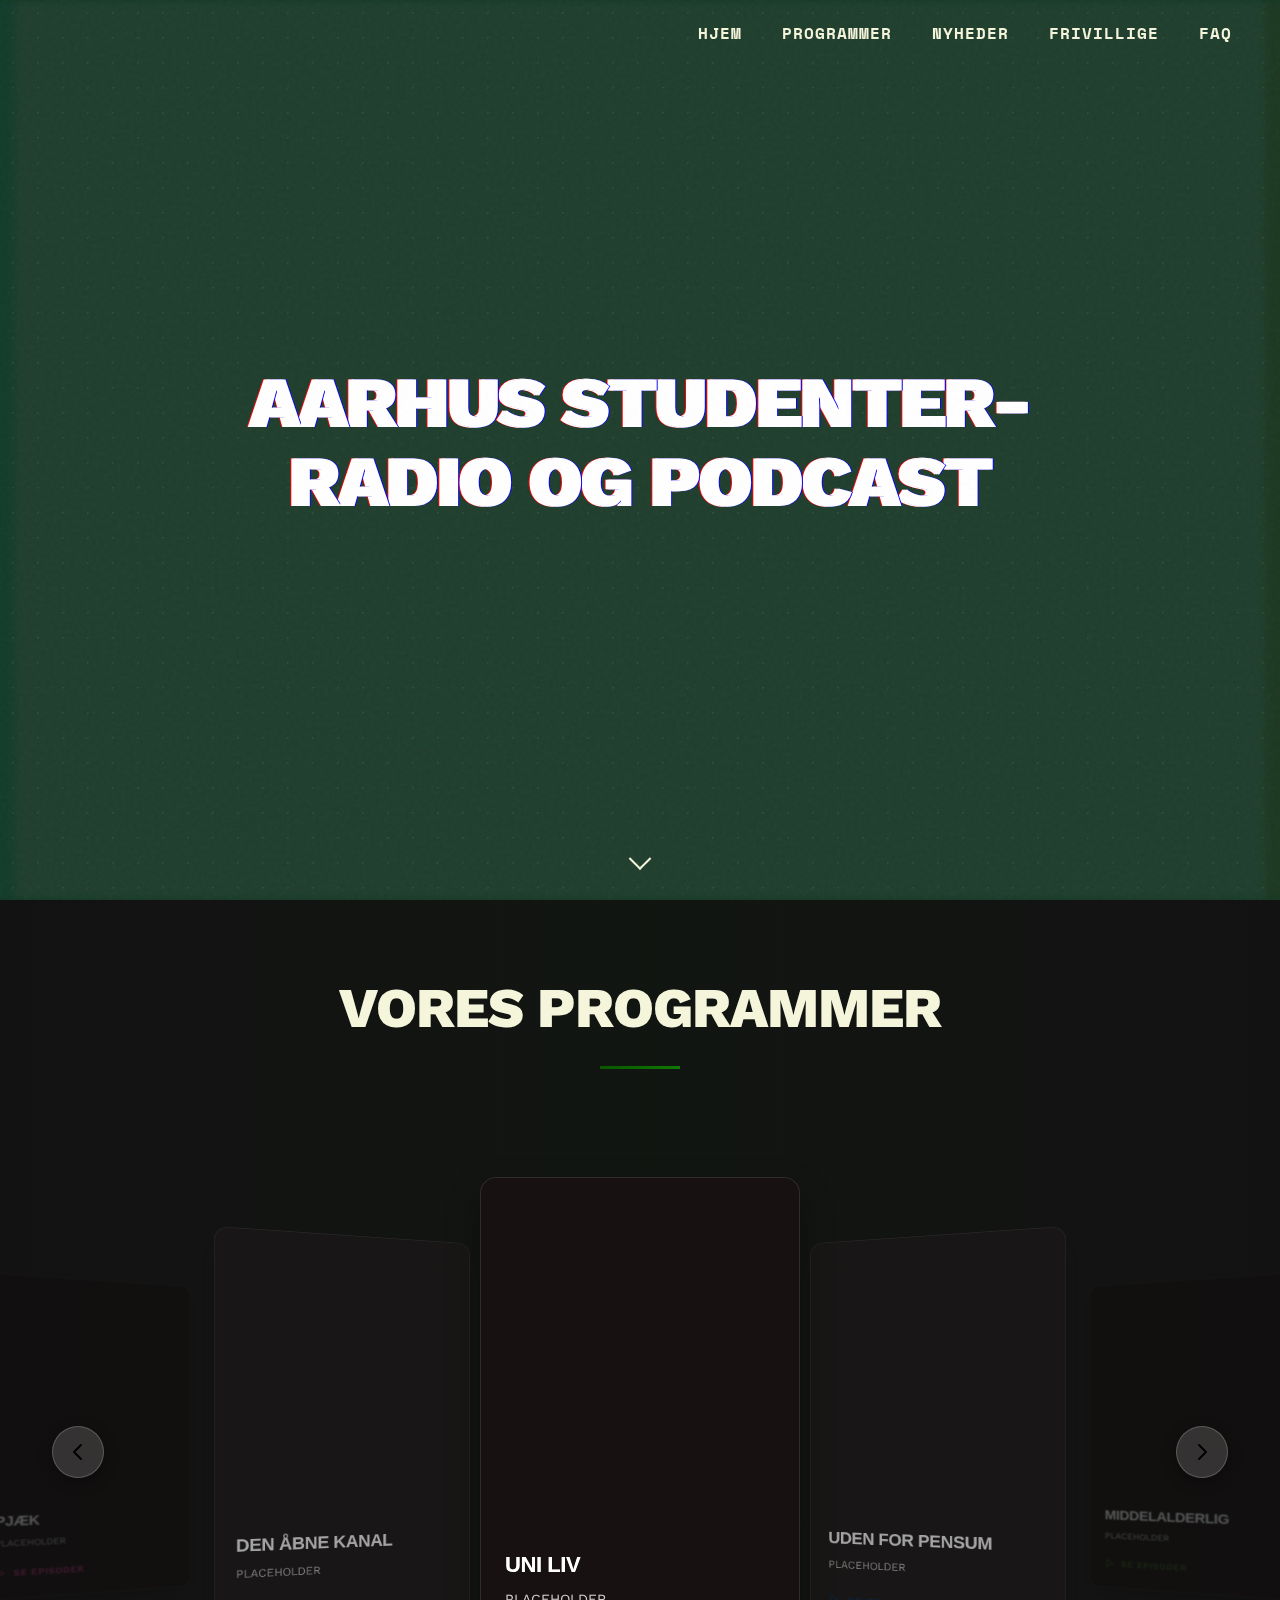
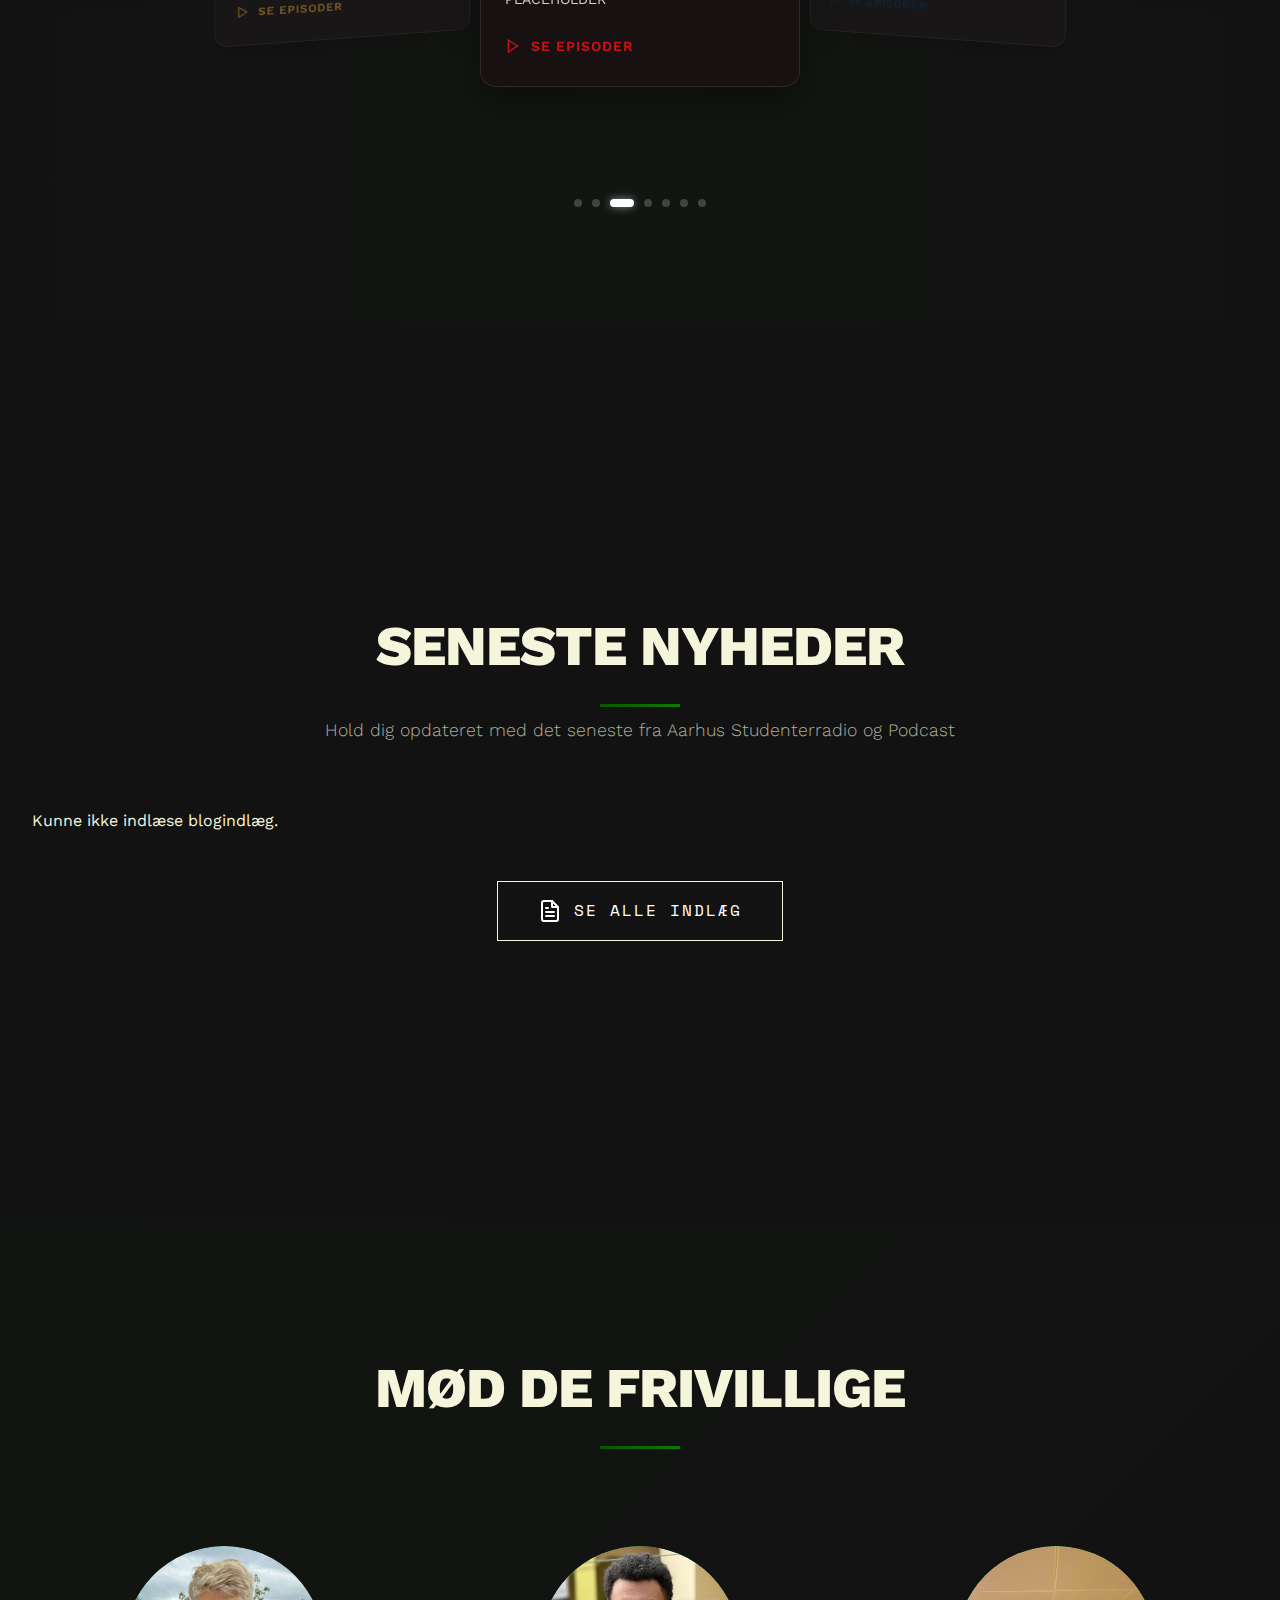
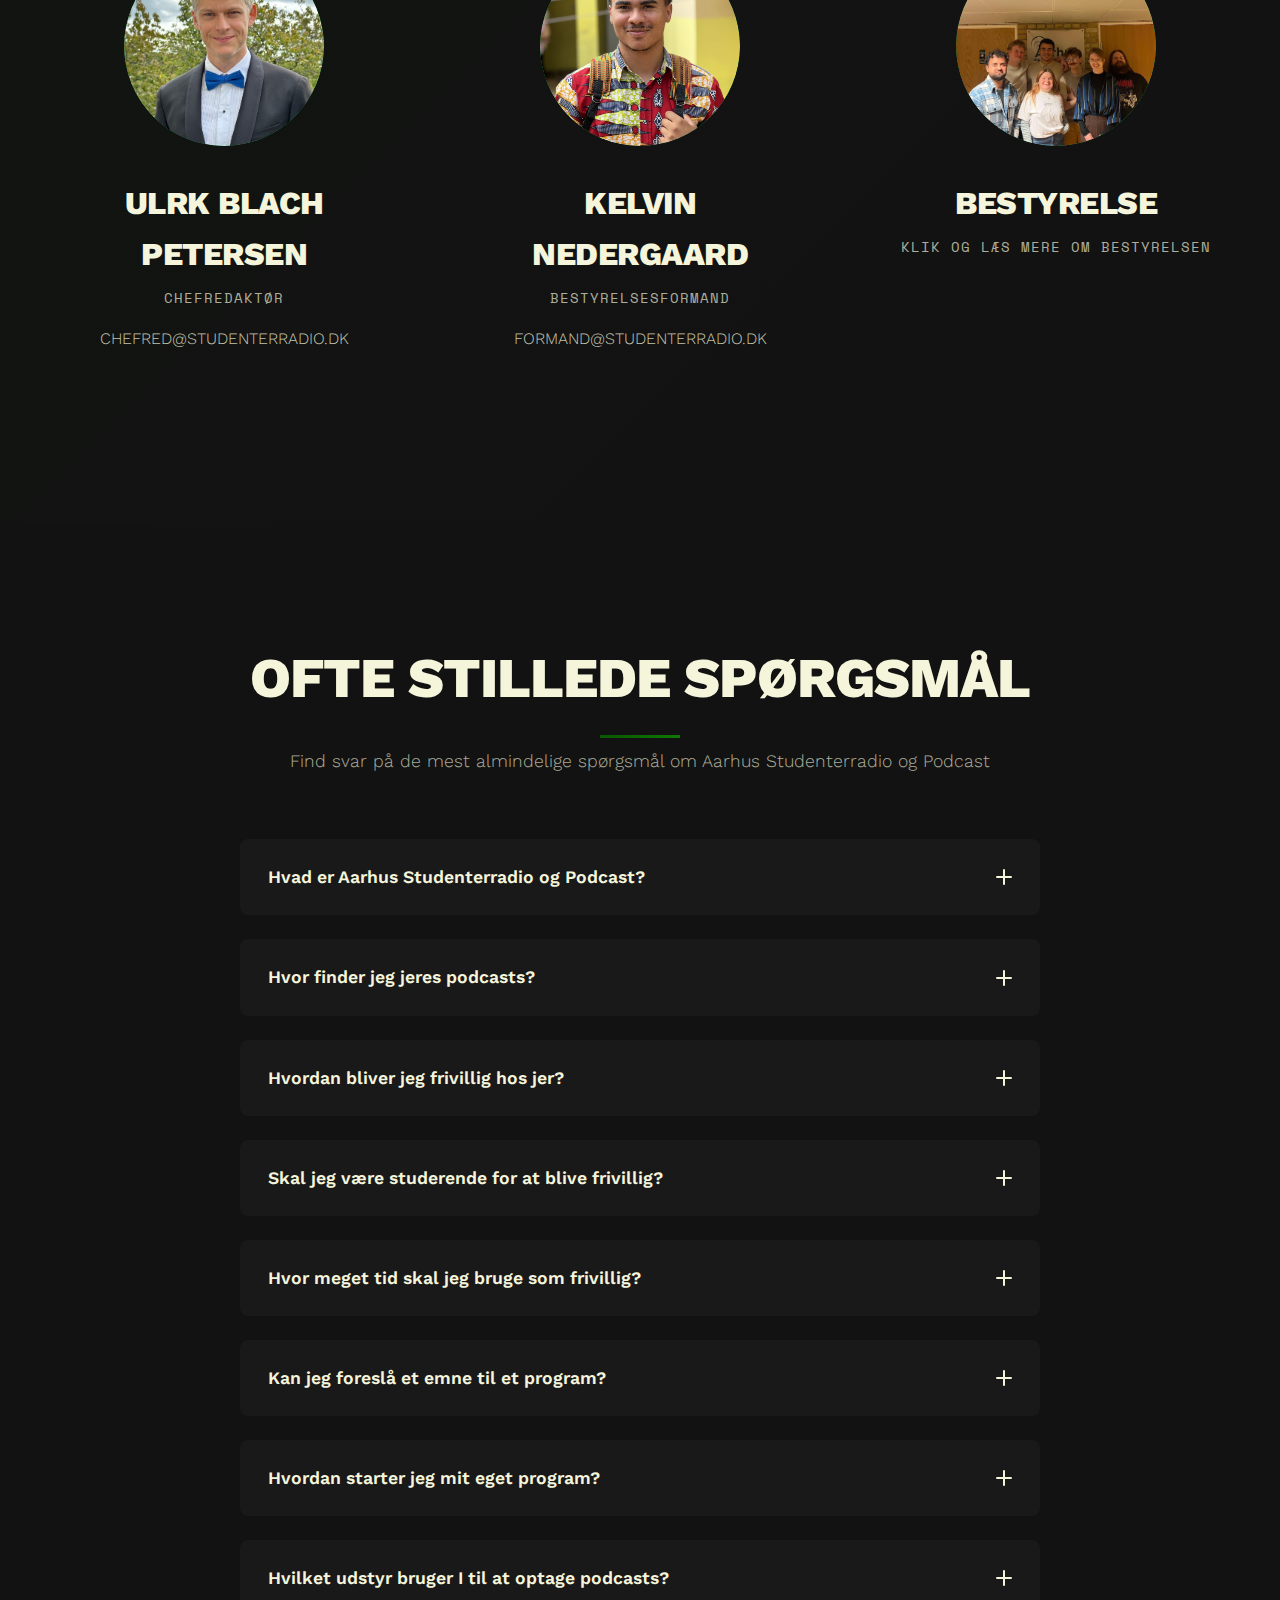
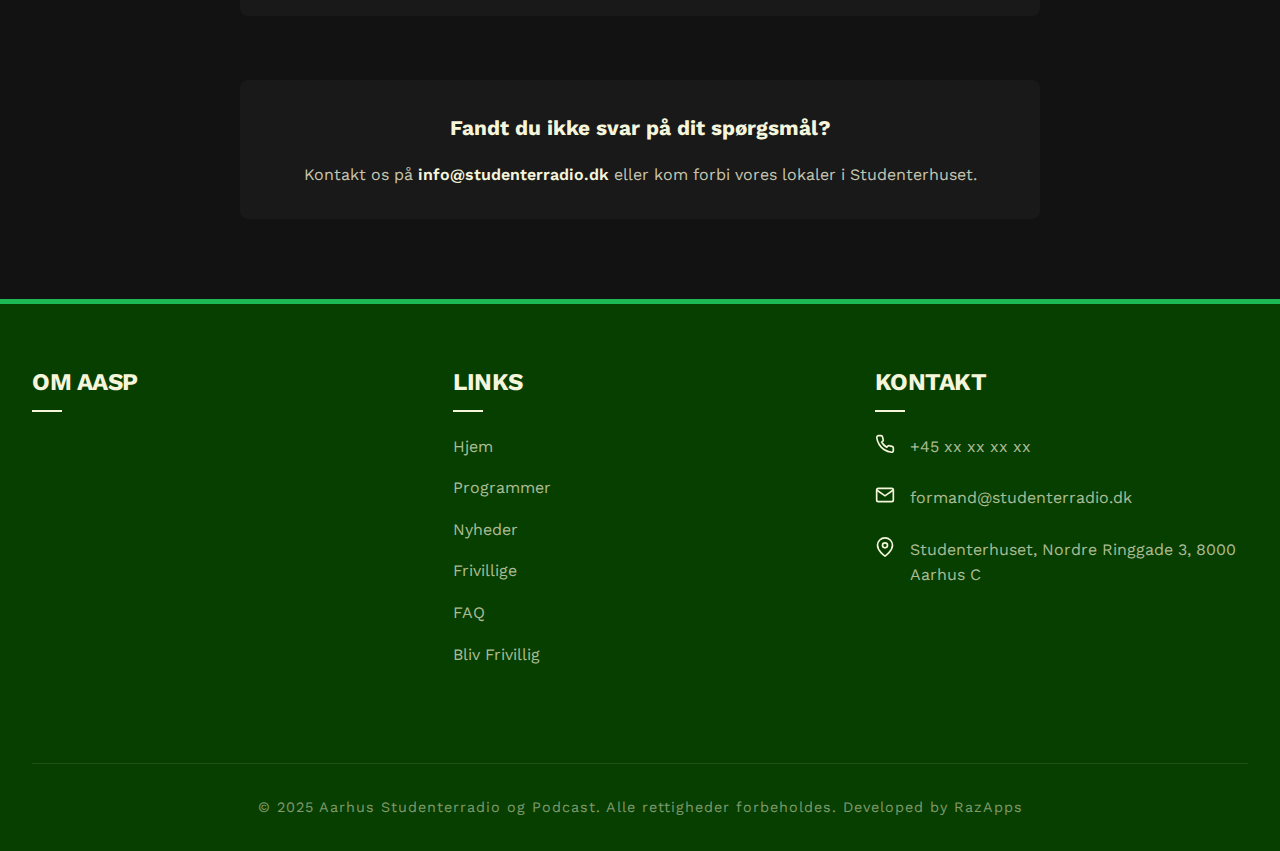
==== commit bb0b5202: "rEMOVED PLACEHOLDERS" ====
--- a/index.html
+++ b/index.html
@@ -49,7 +49,6 @@
         <div class="container">
             <div class="hero-content">
                 <h1 class="hero-title" data-text="AARHUS STUDENTERRADIO OG PODCAST">AARHUS STUDENTERRADIO OG PODCAST</h1>
-                <p class="hero-subtitle">PLACEHOLDER</p>
             </div>
         </div>
         <div class="scroll-indicator" onclick="document.getElementById('programmer').scrollIntoView({ behavior: 'smooth' });">
@@ -171,7 +170,6 @@
         <div class="container">
             <div class="section-title">
                 <h2>MØD DE FRIVILLIGE</h2>
-                <p>PLACEHOLDER</p>
             </div>
             <div class="team-grid">
                 <!-- Existing team members -->
@@ -183,7 +181,7 @@
                     </div>
                     <h3 class="team-name">ULRK BLACH PETERSEN</h3>
                     <p class="team-role">CHEFREDAKTØR</p>
-                    <p class="team-bio">PLACEHOLDER</p>
+                    <p class="team-bio">CHEFRED@STUDENTERRADIO.DK</p>
                 </div>
                 
                 <div class="team-member">
@@ -194,7 +192,7 @@
                     </div>
                     <h3 class="team-name">KELVIN NEDERGAARD</h3>
                     <p class="team-role">BESTYRELSESFORMAND</p>
-                    <p class="team-bio">PLACEHOLDER</p>
+                    <p class="team-bio">FORMAND@STUDENTERRADIO.DK</p>
                 </div>
                 
                 <!-- BESTYRELSE card becomes clickable -->
@@ -206,7 +204,6 @@
                     </div>
                     <h3 class="team-name">BESTYRELSE</h3>
                     <p class="team-role">KLIK OG LÆS MERE OM BESTYRELSEN</p>
-                    <p class="team-bio">PLACEHOLDER</p>
                 </div>
             </div>
         </div>
@@ -227,7 +224,7 @@
                     </div>
                     <h3 class="team-name">Kelvin Nedergaard</h3>
                     <p class="team-role">Formand</p>
-                    <p class="team-bio">formand@studenterradio.dk</p>
+                    <p class="team-bio">FORMAND@STUDENTERRADIO.DK</p>
                 </div>
                 <!-- Board Member 2: Magnus Eskerod (Viceformand) -->
                 <div class="team-member">
@@ -238,7 +235,6 @@
                     </div>
                     <h3 class="team-name">Magnus Eskerod</h3>
                     <p class="team-role">Viceformand</p>
-                    <p class="team-bio">PLACEHOLDER</p>
                 </div>
                 <!-- Board Member 3: Rasmus Vestergaard Knudsen (Kasserer) -->
                 <div class="team-member">
@@ -249,7 +245,7 @@
                     </div>
                     <h3 class="team-name">Rasmus Vestergaard Knudsen</h3>
                     <p class="team-role">Kasserer</p>
-                    <p class="team-bio">kasserer@studenterradio.dk</p>
+                    <p class="team-bio">KASSERER@STUDENTERRADIO.DK</p>
                 </div>
                 <!-- More board members... -->
                 <div class="team-member">
@@ -260,7 +256,6 @@
                     </div>
                     <h3 class="team-name">Rasmus Ravn</h3>
                     <p class="team-role">Almen medlem</p>
-                    <p class="team-bio">PLACEHOLDER</p>
                 </div>
                 <div class="team-member">
                     <div class="team-photo">
@@ -270,7 +265,6 @@
                     </div>
                     <h3 class="team-name">Nana-Margrete Christensen</h3>
                     <p class="team-role">Almen medlem</p>
-                    <p class="team-bio">PLACEHOLDER</p>
                 </div>
                 <div class="team-member">
                     <div class="team-photo">
@@ -280,7 +274,6 @@
                     </div>
                     <h3 class="team-name">Sofie Nybye Sørensen</h3>
                     <p class="team-role">Almen medlem</p>
-                    <p class="team-bio">PLACEHOLDER</p>
                 </div>
                 <div class="team-member">
                     <div class="team-photo">
@@ -290,7 +283,6 @@
                     </div>
                     <h3 class="team-name">David Amro</h3>
                     <p class="team-role">Almen medlem</p>
-                    <p class="team-bio">PLACEHOLDER</p>
                 </div>
             </div>
         </div>
@@ -480,7 +472,6 @@
                 <div class="footer-column">
                     <h3>Om AASP</h3>
                     <p style="color: rgba(245, 245, 220, 0.7); margin-bottom: 1.5rem; font-weight: 300;">
-                        PLACEHOLDER
                     </p>
                 </div>
                 
--- a/css/carousel.css
+++ b/css/carousel.css
@@ -1,761 +1,801 @@
 /* Modern Carousel Variables */
 :root {
-    --uni-liv-color: #C9151E;
-    --pjaek-color: #CC348B;
-    --den-abne-color: #C8922C;
-    --ufp-color: #002D5B;
-    --middelalderlig-color: #3B651C;
-    --studieguiden-color: #813AA8;
-    --profundis-color: #A03A11;
-    --text-light: #ffffff;
-    --text-secondary: rgba(255, 255, 255, 0.7);
-    --card-radius: 16px;
-    --card-glow: 0 0 25px rgba(255, 255, 255, 0.05);
-    --carousel-transition: 500ms cubic-bezier(0.33, 1, 0.68, 1);
-    --gradient-overlay: linear-gradient(to bottom, rgba(0, 0, 0, 0.4), rgba(0, 0, 0, 0.7));
-  }
-  
-  /* Modern Carousel Container */
+  --uni-liv-color: #C9151E;
+  --pjaek-color: #CC348B;
+  --den-abne-color: #C8922C;
+  --ufp-color: #002D5B;
+  --middelalderlig-color: #3B651C;
+  --studieguiden-color: #813AA8;
+  --profundis-color: #A03A11;
+  --text-light: #ffffff;
+  --text-secondary: rgba(255, 255, 255, 0.7);
+  --card-radius: 16px;
+  --card-glow: 0 0 25px rgba(255, 255, 255, 0.05);
+  --carousel-transition: 500ms cubic-bezier(0.33, 1, 0.68, 1);
+  --gradient-overlay: linear-gradient(to bottom, rgba(0, 0, 0, 0.4), rgba(0, 0, 0, 0.7));
+  --dark: #121212; /* Adding dark variable for modal background */
+  --glass-border: rgba(255, 255, 255, 0.1); /* Adding glass border variable */
+  --primary: #1DB954; /* Adding primary color (Spotify green) */
+  --secondary: #f5f5dc; /* Adding secondary color */
+  --light: #ffffff; /* Adding light color */
+}
+
+/* Modern Carousel Container */
+.coverflow-carousel-container {
+  position: relative;
+  width: 100%;
+  max-width: 1300px;
+  margin: 0 auto;
+  padding: 40px 0 80px;
+  overflow: visible;
+  height: 620px;
+}
+
+/* Track Styles */
+.coverflow-track {
+  position: relative;
+  height: 100%;
+  width: 100%;
+  perspective: 1200px;
+  transform-style: preserve-3d;
+  display: flex;
+  justify-content: center;
+}
+
+/* Slide Styles - Modern 3D effect */
+.coverflow-slide {
+  position: absolute;
+  width: 320px;
+  transition: all var(--carousel-transition);
+  cursor: pointer;
+  will-change: transform, opacity;
+}
+
+/* Card positioning classes with enhanced 3D effect */
+.coverflow-slide.active {
+  z-index: 10;
+  transform: translateX(0) rotateY(0deg) scale(1);
+  opacity: 1;
+  filter: brightness(1.1) contrast(1.05);
+}
+
+.coverflow-slide.prev {
+  z-index: 5;
+  transform: translateX(-85%) rotateY(25deg) translateZ(-100px) scale(0.85);
+  opacity: 0.8;
+  filter: brightness(0.8) contrast(0.95);
+}
+
+.coverflow-slide.next {
+  z-index: 5;
+  transform: translateX(85%) rotateY(-25deg) translateZ(-100px) scale(0.85);
+  opacity: 0.8;
+  filter: brightness(0.8) contrast(0.95);
+}
+
+.coverflow-slide.prev-2 {
+  z-index: 4;
+  transform: translateX(-160%) rotateY(35deg) translateZ(-200px) scale(0.7);
+  opacity: 0.5;
+  filter: brightness(0.6) blur(1px);
+}
+
+.coverflow-slide.next-2 {
+  z-index: 4;
+  transform: translateX(160%) rotateY(-35deg) translateZ(-200px) scale(0.7);
+  opacity: 0.5;
+  filter: brightness(0.6) blur(1px);
+}
+
+.coverflow-slide.far-left,
+.coverflow-slide.far-right {
+  opacity: 0;
+  pointer-events: none;
+}
+
+/* Modern Card Design */
+.show-card {
+  display: flex;
+  flex-direction: column;
+  border-radius: var(--card-radius);
+  background-color: #191414; /* Match Spotify's black */
+  overflow: hidden;
+  height: auto; /* Let content determine height */
+  box-shadow: 0 15px 35px rgba(0, 0, 0, 0.3);
+  border: 1px solid rgba(255, 255, 255, 0.1);
+  transition: all 0.4s ease;
+  line-height: 1; /* Control overall line height */
+}
+
+/* Base active card styles */
+.active .show-card {
+  transform: translateY(-5px);
+}
+
+/* Base hover effect that will be overridden by program-specific ones */
+.active .show-card:hover {
+  transform: translateY(-8px);
+}
+
+/* Card Image Section */
+.show-image {
+  height: auto;
+  position: relative;
+  overflow: hidden;
+  margin: 0;
+  padding: 0;
+  line-height: 0; /* Removes line-height spacing */
+  border-radius: var(--card-radius) var(--card-radius) 0 0;
+}
+
+.show-image::after {
+  content: '';
+  position: absolute;
+  top: 0;
+  left: 0;
+  right: 0;
+  bottom: 0;
+  background: none; /* Remove gradient overlay */
+  pointer-events: none;
+  z-index: 1;
+}
+
+.show-image iframe {
+  width: 100%;
+  height: 352px; /* Default height for desktop */
+  border: none;
+  position: relative;
+  z-index: 0;
+  display: block; /* Removes extra space below inline elements */
+  margin-bottom: 0;
+  aspect-ratio: 1 / 1; /* Maintain a square aspect ratio */
+  max-height: 100%; /* Ensure it doesn't overflow its container */
+}
+
+/* Modern Content Area */
+.show-content {
+  padding: 24px;
+  display: flex;
+  flex-direction: column;
+  flex-grow: 1;
+  background-color: #191414; /* Spotify's standard black background color */
+  position: relative;
+  z-index: 2;
+  margin-top: 0;
+  border-radius: 0 0 var(--card-radius) var(--card-radius);
+}
+
+/* Content Styles */
+.show-title {
+  font-family: 'Inter', 'Roboto', sans-serif;
+  font-weight: 700;
+  font-size: 22px;
+  margin: 0 0 12px 0;
+  color: var(--text-light);
+  letter-spacing: -0.02em;
+}
+
+.show-description {
+  font-size: 14px;
+  line-height: 1.6;
+  color: var(--text-secondary);
+  margin-bottom: auto;
+  flex-grow: 1;
+  overflow: hidden;
+  display: -webkit-box;
+  -webkit-line-clamp: 3;
+  -webkit-box-orient: vertical;
+  font-weight: 400;
+}
+
+/* Modern Play Button */
+.play-now {
+  display: flex;
+  align-items: center;
+  margin-top: 20px;
+  font-weight: 600;
+  font-size: 14px;
+  text-transform: uppercase;
+  letter-spacing: 1px;
+  color: var(--text-light) !important;
+  padding: 8px 0;
+  opacity: 0.9;
+  transition: all 0.3s ease;
+  position: relative;
+}
+
+.play-now::after {
+  content: '';
+  position: absolute;
+  left: 0;
+  bottom: 0;
+  width: 0;
+  height: 2px;
+  background-color: currentColor;
+  transition: width 0.3s ease;
+}
+
+.play-now:hover {
+  opacity: 1;
+}
+
+.play-now:hover::after {
+  width: 100%;
+}
+
+.play-now svg {
+  margin-right: 10px;
+  transition: transform 0.3s ease;
+}
+
+.play-now:hover svg {
+  transform: translateX(3px);
+}
+
+/* Modern Navigation Buttons - FIXED FOR ARROW VISIBILITY */
+.coverflow-carousel-container .prev-btn,
+.coverflow-carousel-container .next-btn {
+  position: absolute;
+  top: 50%;
+  transform: translateY(-50%);
+  width: 52px;
+  height: 52px;
+  background: rgba(255, 255, 255, 0.15); /* Increased visibility */
+  border: 1px solid rgba(255, 255, 255, 0.2); /* More visible border */
+  border-radius: 50%;
+  box-shadow: 0 4px 15px rgba(0, 0, 0, 0.3);
+  cursor: pointer;
+  z-index: 20;
+  display: flex;
+  align-items: center;
+  justify-content: center;
+  transition: all 0.3s ease;
+  backdrop-filter: blur(10px);
+}
+
+.coverflow-carousel-container .prev-btn {
+  left: 20px;
+}
+
+.coverflow-carousel-container .next-btn {
+  right: 20px;
+}
+
+/* FIX: Add explicit dimensions to SVG */
+.coverflow-carousel-container .prev-btn svg,
+.coverflow-carousel-container .next-btn svg {
+  width: 24px;
+  height: 24px;
+  stroke: var(--text-light);
+  stroke-width: 2;
+  transition: transform 0.3s ease;
+}
+
+.coverflow-carousel-container .prev-btn:hover,
+.coverflow-carousel-container .next-btn:hover {
+  background: rgba(255, 255, 255, 0.25);
+  transform: translateY(-50%) scale(1.1);
+}
+
+.coverflow-carousel-container .prev-btn:hover svg {
+  transform: translateX(-3px);
+}
+
+.coverflow-carousel-container .next-btn:hover svg {
+  transform: translateX(3px);
+}
+
+/* Modern Indicator Dots */
+.carousel-dots {
+  display: flex;
+  justify-content: center;
+  gap: 10px;
+  margin-top: 20px;
+  position: absolute;
+  bottom: -45px;
+  left: 0;
+  right: 0;
+}
+
+.dot {
+  width: 8px;
+  height: 8px;
+  background-color: rgba(255, 255, 255, 0.2);
+  border-radius: 50%;
+  cursor: pointer;
+  transition: all 0.3s ease;
+}
+
+.dot:hover {
+  background-color: rgba(255, 255, 255, 0.4);
+}
+
+.dot.active {
+  background-color: var(--text-light);
+  box-shadow: 0 0 8px rgba(255, 255, 255, 0.5);
+  width: 24px;
+  border-radius: 4px;
+}
+
+/* Program-Specific Color Accents for "SE EPISODER" text */
+.coverflow-slide[data-program="uni-liv"] .play-now {
+  color: var(--uni-liv-color) !important;
+}
+
+.coverflow-slide[data-program="pjaek"] .play-now {
+  color: var(--pjaek-color) !important;
+}
+
+.coverflow-slide[data-program="den-abne"] .play-now {
+  color: var(--den-abne-color) !important;
+}
+
+.coverflow-slide[data-program="ufp"] .play-now {
+  color: var(--ufp-color) !important;
+}
+
+.coverflow-slide[data-program="middelalderlig"] .play-now {
+  color: var(--middelalderlig-color) !important;
+}
+
+.coverflow-slide[data-program="profundis"] .play-now {
+  color: var(--profundis-color) !important;
+}
+
+.coverflow-slide[data-program="studieguiden"] .play-now {
+  color: var(--studieguiden-color) !important;
+}
+
+/* Enhanced hover effects with program-specific colors */
+.coverflow-slide[data-program="uni-liv"].active .show-card:hover {
+  transform: translateY(-8px);
+  box-shadow: 0 0 40px rgba(201, 21, 30, 0.5), 0 20px 40px rgba(0, 0, 0, 0.4);
+}
+
+.coverflow-slide[data-program="pjaek"].active .show-card:hover {
+  transform: translateY(-8px);
+  box-shadow: 0 0 40px rgba(204, 52, 139, 0.5), 0 20px 40px rgba(0, 0, 0, 0.4);
+}
+
+.coverflow-slide[data-program="den-abne"].active .show-card:hover {
+  transform: translateY(-8px);
+  box-shadow: 0 0 40px rgba(200, 146, 44, 0.5), 0 20px 40px rgba(0, 0, 0, 0.4);
+}
+
+.coverflow-slide[data-program="ufp"].active .show-card:hover {
+  transform: translateY(-8px);
+  box-shadow: 0 0 40px rgba(0, 45, 91, 0.5), 0 20px 40px rgba(0, 0, 0, 0.4);
+}
+
+.coverflow-slide[data-program="middelalderlig"].active .show-card:hover {
+  transform: translateY(-8px);
+  box-shadow: 0 0 40px rgba(65,101,5, 0.5), 0 20px 40px rgba(0, 0, 0, 0.4);
+}
+
+.coverflow-slide[data-program="profundis"].active .show-card:hover {
+  transform: translateY(-8px);
+  box-shadow: 0 0 40px rgba(155,60,0), 0 20px 40px rgba(0, 0, 0, 0.4);
+}
+
+.coverflow-slide[data-program="studieguiden"].active .show-card:hover {
+  transform: translateY(-8px);
+  box-shadow: 0 0 40px rgba(122, 58, 174, 0.5), 0 20px 40px rgba(0, 0, 0, 0.4);
+}
+
+/* Carousel Responsiveness Fixes */
+@media (max-width: 992px) {
   .coverflow-carousel-container {
-    position: relative;
-    width: 100%;
-    max-width: 1300px;
-    margin: 0 auto;
-    padding: 40px 0 80px;
-    overflow: visible;
-    height: 620px;
-  }
-  
-  /* Track Styles */
-  .coverflow-track {
-    position: relative;
-    height: 100%;
-    width: 100%;
-    perspective: 1200px;
-    transform-style: preserve-3d;
-    display: flex;
-    justify-content: center;
-  }
-  
-  /* Slide Styles - Modern 3D effect */
+    height: 580px;
+    padding: 30px 0 70px;
+  }
+  
   .coverflow-slide {
-    position: absolute;
-    width: 320px;
-    transition: all var(--carousel-transition);
-    cursor: pointer;
-    will-change: transform, opacity;
-  }
-  
-  /* Card positioning classes with enhanced 3D effect */
-  .coverflow-slide.active {
-    z-index: 10;
-    transform: translateX(0) rotateY(0deg) scale(1);
-    opacity: 1;
-    filter: brightness(1.1) contrast(1.05);
+    width: 300px;
+  }
+}
+
+@media (max-width: 768px) {
+  .coverflow-carousel-container {
+    height: 520px;
+    padding: 20px 0 60px;
+  }
+  
+  .coverflow-slide {
+    width: 280px;
   }
   
   .coverflow-slide.prev {
-    z-index: 5;
-    transform: translateX(-85%) rotateY(25deg) translateZ(-100px) scale(0.85);
-    opacity: 0.8;
-    filter: brightness(0.8) contrast(0.95);
+    transform: translateX(-60%) rotateY(15deg) translateZ(-70px) scale(0.8);
+    opacity: 0.6;
   }
   
   .coverflow-slide.next {
-    z-index: 5;
-    transform: translateX(85%) rotateY(-25deg) translateZ(-100px) scale(0.85);
-    opacity: 0.8;
-    filter: brightness(0.8) contrast(0.95);
-  }
-  
-  .coverflow-slide.prev-2 {
-    z-index: 4;
-    transform: translateX(-160%) rotateY(35deg) translateZ(-200px) scale(0.7);
-    opacity: 0.5;
-    filter: brightness(0.6) blur(1px);
-  }
-  
+    transform: translateX(60%) rotateY(-15deg) translateZ(-70px) scale(0.8);
+    opacity: 0.6;
+  }
+  
+  .coverflow-slide.prev-2,
   .coverflow-slide.next-2 {
-    z-index: 4;
-    transform: translateX(160%) rotateY(-35deg) translateZ(-200px) scale(0.7);
-    opacity: 0.5;
-    filter: brightness(0.6) blur(1px);
-  }
-  
-  .coverflow-slide.far-left,
-  .coverflow-slide.far-right {
+    opacity: 0.2;
+  }
+  
+  .coverflow-carousel-container .prev-btn,
+  .coverflow-carousel-container .next-btn {
+    width: 44px;
+    height: 44px;
+  }
+  
+  .coverflow-carousel-container .prev-btn svg,
+  .coverflow-carousel-container .next-btn svg {
+    width: 20px;
+    height: 20px;
+  }
+  
+  .show-image iframe {
+    height: 280px; /* Reduced height for tablets */
+  }
+}
+
+@media (max-width: 576px) {
+  .coverflow-carousel-container {
+    height: 480px;
+    padding: 15px 0 50px;
+  }
+  
+  .coverflow-slide {
+    width: 240px;
+  }
+  
+  .coverflow-slide.prev,
+  .coverflow-slide.next {
+    opacity: 0.4;
+    transform: translateX(-50%) rotateY(10deg) translateZ(-50px) scale(0.75);
+  }
+  
+  .coverflow-slide.next {
+    transform: translateX(50%) rotateY(-10deg) translateZ(-50px) scale(0.75);
+  }
+  
+  .coverflow-slide.prev-2,
+  .coverflow-slide.next-2 {
     opacity: 0;
     pointer-events: none;
   }
   
-  /* Modern Card Design */
-  .show-card {
-    display: flex;
-    flex-direction: column;
-    border-radius: var(--card-radius);
-    background-color: #191414; /* Match Spotify's black */
-    overflow: hidden;
-    height: auto; /* Let content determine height */
-    box-shadow: 0 15px 35px rgba(0, 0, 0, 0.3);
-    border: 1px solid rgba(255, 255, 255, 0.1);
-    transition: all 0.4s ease;
-    line-height: 1; /* Control overall line height */
-  }
-  
-  /* Base active card styles */
-  .active .show-card {
-    transform: translateY(-5px);
-  }
-  
-  /* Base hover effect that will be overridden by program-specific ones */
-  .active .show-card:hover {
-    transform: translateY(-8px);
-  }
-  
-  /* Card Image Section */
-  .show-image {
-    height: auto;
-    position: relative;
-    overflow: hidden;
-    margin: 0;
-    padding: 0;
-    line-height: 0; /* Removes line-height spacing */
-    border-radius: var(--card-radius) var(--card-radius) 0 0;
-  }
-  
-  .show-image::after {
-    content: '';
-    position: absolute;
-    top: 0;
-    left: 0;
-    right: 0;
-    bottom: 0;
-    background: none; /* Remove gradient overlay */
-    pointer-events: none;
-    z-index: 1;
-  }
-  
   .show-image iframe {
-    width: 100%;
-    height: 352px; /* Default height for desktop */
-    border: none;
-    position: relative;
-    z-index: 0;
-    display: block; /* Removes extra space below inline elements */
-    margin-bottom: 0;
-    aspect-ratio: 1 / 1; /* Maintain a square aspect ratio */
-    max-height: 100%; /* Ensure it doesn't overflow its container */
-  }
-  
-  /* Modern Content Area */
-  .show-content {
-    padding: 24px;
-    display: flex;
-    flex-direction: column;
-    flex-grow: 1;
-    background-color: #191414; /* Spotify's standard black background color */
-    position: relative;
-    z-index: 2;
-    margin-top: 0;
-    border-radius: 0 0 var(--card-radius) var(--card-radius);
-  }
-  
-  /* Content Styles */
+    height: 240px; /* Further reduced height for mobile */
+  }
+  
   .show-title {
-    font-family: 'Inter', 'Roboto', sans-serif;
-    font-weight: 700;
-    font-size: 22px;
-    margin: 0 0 12px 0;
-    color: var(--text-light);
-    letter-spacing: -0.02em;
+    font-size: 16px;
+    margin-bottom: 8px;
   }
   
   .show-description {
-    font-size: 14px;
-    line-height: 1.6;
-    color: var(--text-secondary);
-    margin-bottom: auto;
-    flex-grow: 1;
-    overflow: hidden;
-    display: -webkit-box;
-    -webkit-line-clamp: 3;
-    -webkit-box-orient: vertical;
-    font-weight: 400;
-  }
-  
-  /* Modern Play Button */
+    font-size: 12px;
+    -webkit-line-clamp: 2;
+    margin-bottom: 12px;
+  }
+  
   .play-now {
-    display: flex;
-    align-items: center;
-    margin-top: 20px;
-    font-weight: 600;
-    font-size: 14px;
-    text-transform: uppercase;
-    letter-spacing: 1px;
-    color: var(--text-light) !important;
-    padding: 8px 0;
-    opacity: 0.9;
-    transition: all 0.3s ease;
-    position: relative;
-  }
-  
-  .play-now::after {
-    content: '';
-    position: absolute;
-    left: 0;
-    bottom: 0;
-    width: 0;
-    height: 2px;
-    background-color: currentColor;
-    transition: width 0.3s ease;
-  }
-  
-  .play-now:hover {
-    opacity: 1;
-  }
-  
-  .play-now:hover::after {
-    width: 100%;
-  }
-  
-  .play-now svg {
-    margin-right: 10px;
-    transition: transform 0.3s ease;
-  }
-  
-  .play-now:hover svg {
-    transform: translateX(3px);
-  }
-  
-  /* Modern Navigation Buttons */
+    font-size: 12px;
+  }
+  
+  .carousel-dots {
+    bottom: -35px;
+  }
+  
+  .dot {
+    width: 6px;
+    height: 6px;
+  }
+  
+  .dot.active {
+    width: 18px;
+  }
+  
+  /* Hide navigation buttons on mobile */
   .coverflow-carousel-container .prev-btn,
   .coverflow-carousel-container .next-btn {
-    position: absolute;
-    top: 50%;
-    transform: translateY(-50%);
-    width: 52px;
-    height: 52px;
-    background: rgba(255, 255, 255, 0.05);
-    border: 1px solid rgba(255, 255, 255, 0.1);
-    border-radius: 50%;
-    box-shadow: 0 4px 15px rgba(0, 0, 0, 0.2);
-    cursor: pointer;
-    z-index: 20;
-    display: flex;
-    align-items: center;
-    justify-content: center;
-    transition: all 0.3s ease;
-    backdrop-filter: blur(10px);
-  }
-  
-  .coverflow-carousel-container .prev-btn {
-    left: 20px;
-  }
-  
-  .coverflow-carousel-container .next-btn {
-    right: 20px;
-  }
-  
-  .coverflow-carousel-container .prev-btn svg,
-  .coverflow-carousel-container .next-btn svg {
-    stroke: var(--text-light);
-    transition: transform 0.3s ease;
-  }
-  
-  .coverflow-carousel-container .prev-btn:hover,
-  .coverflow-carousel-container .next-btn:hover {
-    background: rgba(255, 255, 255, 0.15);
-    transform: translateY(-50%) scale(1.1);
-  }
-  
-  .coverflow-carousel-container .prev-btn:hover svg {
-    transform: translateX(-3px);
-  }
-  
-  .coverflow-carousel-container .next-btn:hover svg {
-    transform: translateX(3px);
-  }
-  
-  /* Modern Indicator Dots */
-  .carousel-dots {
-    display: flex;
-    justify-content: center;
-    gap: 10px;
-    margin-top: 20px;
-    position: absolute;
-    bottom: -45px;
-    left: 0;
-    right: 0;
-  }
-  
-  .dot {
-    width: 8px;
-    height: 8px;
-    background-color: rgba(255, 255, 255, 0.2);
-    border-radius: 50%;
-    cursor: pointer;
-    transition: all 0.3s ease;
-  }
-  
-  .dot:hover {
-    background-color: rgba(255, 255, 255, 0.4);
-  }
-  
-  .dot.active {
-    background-color: var(--text-light);
-    box-shadow: 0 0 8px rgba(255, 255, 255, 0.5);
-    width: 24px;
-    border-radius: 4px;
-  }
-  
-  /* Program-Specific Color Accents for "SE EPISODER" text */
-  .coverflow-slide[data-program="uni-liv"] .play-now {
-    color: var(--uni-liv-color) !important;
-  }
-  
-  .coverflow-slide[data-program="pjaek"] .play-now {
-    color: var(--pjaek-color) !important;
-  }
-  
-  .coverflow-slide[data-program="den-abne"] .play-now {
-    color: var(--den-abne-color) !important;
-  }
-  
-  .coverflow-slide[data-program="ufp"] .play-now {
-    color: var(--ufp-color) !important;
-  }
-  
-  .coverflow-slide[data-program="middelalderlig"] .play-now {
-    color: var(--middelalderlig-color) !important;
-  }
-  
-  .coverflow-slide[data-program="profundis"] .play-now {
-    color: var(--profundis-color) !important;
-  }
-  
-  .coverflow-slide[data-program="studieguiden"] .play-now {
-    color: var(--studieguiden-color) !important;
-  }
-  
-  /* Enhanced hover effects with program-specific colors */
-  .coverflow-slide[data-program="uni-liv"].active .show-card:hover {
-    transform: translateY(-8px);
-    box-shadow: 0 0 40px rgba(201, 21, 30, 0.5), 0 20px 40px rgba(0, 0, 0, 0.4);
-  }
-  
-  .coverflow-slide[data-program="pjaek"].active .show-card:hover {
-    transform: translateY(-8px);
-    box-shadow: 0 0 40px rgba(204, 52, 139, 0.5), 0 20px 40px rgba(0, 0, 0, 0.4);
-  }
-  
-  .coverflow-slide[data-program="den-abne"].active .show-card:hover {
-    transform: translateY(-8px);
-    box-shadow: 0 0 40px rgba(200, 146, 44, 0.5), 0 20px 40px rgba(0, 0, 0, 0.4);
-  }
-  
-  .coverflow-slide[data-program="ufp"].active .show-card:hover {
-    transform: translateY(-8px);
-    box-shadow: 0 0 40px rgba(0, 45, 91, 0.5), 0 20px 40px rgba(0, 0, 0, 0.4);
-  }
-  
-  .coverflow-slide[data-program="middelalderlig"].active .show-card:hover {
-    transform: translateY(-8px);
-    box-shadow: 0 0 40px rgba(65,101,5, 0.5), 0 20px 40px rgba(0, 0, 0, 0.4);
-  }
-  
-  .coverflow-slide[data-program="profundis"].active .show-card:hover {
-    transform: translateY(-8px);
-    box-shadow: 0 0 40px rgba(155,60,0), 0 20px 40px rgba(0, 0, 0, 0.4);
-  }
-  
-  .coverflow-slide[data-program="studieguiden"].active .show-card:hover {
-    transform: translateY(-8px);
-    box-shadow: 0 0 40px rgba(122, 58, 174, 0.5), 0 20px 40px rgba(0, 0, 0, 0.4);
-  }
-  
-  /* Carousel Responsiveness Fixes */
-  @media (max-width: 992px) {
-    .coverflow-carousel-container {
-      height: 580px;
-      padding: 30px 0 70px;
-    }
-    
-    .coverflow-slide {
-      width: 300px;
-    }
-  }
-  
-  @media (max-width: 768px) {
-    .coverflow-carousel-container {
-      height: 520px;
-      padding: 20px 0 60px;
-    }
-    
-    .coverflow-slide {
-      width: 280px;
-    }
-    
-    .coverflow-slide.prev {
-      transform: translateX(-60%) rotateY(15deg) translateZ(-70px) scale(0.8);
-      opacity: 0.6;
-    }
-    
-    .coverflow-slide.next {
-      transform: translateX(60%) rotateY(-15deg) translateZ(-70px) scale(0.8);
-      opacity: 0.6;
-    }
-    
-    .coverflow-slide.prev-2,
-    .coverflow-slide.next-2 {
-      opacity: 0.2;
-    }
-    
-    .coverflow-carousel-container .prev-btn,
-    .coverflow-carousel-container .next-btn {
-      width: 44px;
-      height: 44px;
-    }
-    
-    .show-image iframe {
-      height: 280px; /* Reduced height for tablets */
-    }
-  }
-  
-  @media (max-width: 576px) {
-    .coverflow-carousel-container {
-      height: 480px;
-      padding: 15px 0 50px;
-    }
-    
-    .coverflow-slide {
-      width: 240px;
-    }
-    
-    .coverflow-slide.prev,
-    .coverflow-slide.next {
-      opacity: 0.4;
-      transform: translateX(-50%) rotateY(10deg) translateZ(-50px) scale(0.75);
-    }
-    
-    .coverflow-slide.next {
-      transform: translateX(50%) rotateY(-10deg) translateZ(-50px) scale(0.75);
-    }
-    
-    .coverflow-slide.prev-2,
-    .coverflow-slide.next-2 {
-      opacity: 0;
-      pointer-events: none;
-    }
-    
-    .show-image iframe {
-      height: 240px; /* Further reduced height for mobile */
-    }
-    
-    .show-title {
-      font-size: 16px;
-      margin-bottom: 8px;
-    }
-    
-    .show-description {
-      font-size: 12px;
-      -webkit-line-clamp: 2;
-      margin-bottom: 12px;
-    }
-    
-    .play-now {
-      font-size: 12px;
-    }
-    
-    .carousel-dots {
-      bottom: -35px;
-    }
-    
-    .dot {
-      width: 6px;
-      height: 6px;
-    }
-    
-    .dot.active {
-      width: 18px;
-    }
-    
-    /* Hide navigation buttons on mobile */
-    .coverflow-carousel-container .prev-btn,
-    .coverflow-carousel-container .next-btn {
-      display: none;
-    }
-    
-    .show-content {
-      padding: 16px; /* Less padding for mobile */
-    }
-  }
-  
-  /* Episode Modal Styles */
-  .episode-modal {
     display: none;
-    position: fixed;
-    top: 0;
-    left: 0;
+  }
+  
+  .show-content {
+    padding: 16px; /* Less padding for mobile */
+  }
+}
+
+/* Episode Modal Styles - FIXED FOR SCROLLING */
+.episode-modal {
+  display: none;
+  position: fixed;
+  top: 0;
+  left: 0;
+  width: 100%;
+  height: 100%;
+  background-color: rgba(0, 0, 0, 0.8);
+  z-index: 2000;
+  overflow-y: auto; /* This allows scrolling at the modal level */
+  backdrop-filter: blur(5px);
+  -webkit-backdrop-filter: blur(5px);
+}
+
+.episode-modal-content {
+  position: relative;
+  background: var(--dark);
+  margin: 5% auto;
+  padding: 0;
+  width: 90%;
+  max-width: 800px;
+  border-radius: 12px;
+  box-shadow: 0 25px 50px -12px rgba(0, 0, 0, 0.5);
+  border: 1px solid var(--glass-border);
+  overflow-y: auto; /* CHANGED: from 'hidden' to 'auto' to enable scrolling */
+  animation: modalFadeIn 0.3s ease;
+  max-height: 85vh;
+  display: flex; /* ADDED: to control layout */
+  flex-direction: column; /* ADDED: stack children vertically */
+}
+
+@keyframes modalFadeIn {
+  from { opacity: 0; transform: translateY(-30px); }
+  to { opacity: 1; transform: translateY(0); }
+}
+
+.episode-modal-header {
+  display: flex;
+  justify-content: space-between;
+  align-items: center;
+  padding: 1.5rem 2rem;
+  border-bottom: 1px solid var(--glass-border);
+  background: rgba(10, 86, 0, 0.05);
+  flex-shrink: 0; /* ADDED: prevent header from shrinking */
+}
+
+.episode-modal-header h2 {
+  margin: 0;
+  font-size: 1.8rem;
+  font-weight: 800;
+  letter-spacing: -0.5px;
+  text-transform: uppercase;
+}
+
+.episode-modal-body {
+  padding: 2rem;
+  overflow-y: auto; /* CHANGED: from 'visible' to 'auto' to enable scrolling */
+  flex-grow: 1; /* ADDED: allow body to grow and take available space */
+}
+
+.episodes-loading {
+  display: flex;
+  flex-direction: column;
+  align-items: center;
+  justify-content: center;
+  padding: 3rem 0;
+  color: var(--secondary);
+}
+
+.spinner {
+  width: 40px;
+  height: 40px;
+  border: 3px solid rgba(245, 245, 220, 0.3);
+  border-radius: 50%;
+  border-top-color: var(--primary);
+  animation: spin 1s infinite ease-in-out;
+  margin-bottom: 1rem;
+}
+
+@keyframes spin {
+  to { transform: rotate(360deg); }
+}
+
+.episodes-error {
+  display: flex;
+  flex-direction: column;
+  align-items: center;
+  justify-content: center;
+  padding: 3rem 0;
+  color: var(--secondary);
+  text-align: center;
+}
+
+.episodes-error svg {
+  color: #AF0000;
+  margin-bottom: 1rem;
+}
+
+.retry-button {
+  margin-top: 1rem;
+  background: transparent;
+  border: 1px solid var(--secondary);
+  color: var(--secondary);
+  padding: 0.5rem 1.5rem;
+  border-radius: 4px;
+  cursor: pointer;
+  transition: all 0.2s ease;
+  font-family: 'Space Mono', monospace;
+}
+
+.retry-button:hover {
+  background: var(--primary);
+  border-color: var(--primary);
+  color: var(--light);
+}
+
+.episodes-list {
+  list-style: none;
+  padding: 0;
+  margin: 0;
+}
+
+.episode-item {
+  margin-bottom: 2rem;
+  padding-bottom: 2rem;
+  border-bottom: 1px solid rgba(245, 245, 220, 0.1);
+}
+
+.episode-item:last-child {
+  margin-bottom: 0;
+  padding-bottom: 0;
+  border-bottom: none;
+}
+
+.episode-header {
+  display: flex;
+  gap: 1.5rem;
+  margin-bottom: 1.2rem;
+}
+
+.episode-image {
+  flex-shrink: 0;
+  width: 80px;
+  height: 80px;
+  border-radius: 6px;
+  overflow: hidden;
+}
+
+.episode-image img {
+  width: 100%;
+  height: 100%;
+  object-fit: cover;
+  display: block;
+}
+
+.episode-info {
+  flex: 1;
+}
+
+.episode-title {
+  margin: 0 0 0.5rem 0;
+  font-size: 1.4rem;
+  font-weight: 700;
+  color: var(--secondary);
+}
+
+.episode-meta {
+  display: flex;
+  gap: 1.5rem;
+  color: rgba(245, 245, 220, 0.7);
+  font-size: 0.9rem;
+  font-family: 'Space Mono', monospace;
+}
+
+.episode-date, .episode-duration {
+  display: flex;
+  align-items: center;
+  gap: 8px;
+}
+
+.episode-description {
+  margin: 0 0 1.2rem 0;
+  color: rgba(245, 245, 220, 0.8);
+  font-weight: 300;
+  line-height: 1.5;
+  word-break: break-word;
+}
+
+.listen-button {
+  display: inline-flex;
+  align-items: center;
+  gap: 8px;
+  background: transparent;
+  border: 1px solid rgba(245, 245, 220, 0.2);
+  padding: 0.6rem 1.2rem;
+  border-radius: 4px;
+  font-size: 0.85rem;
+  font-family: 'Space Mono', monospace;
+  text-transform: uppercase;
+  cursor: pointer;
+  transition: all 0.3s ease;
+  text-decoration: none;
+  color: inherit;
+}
+
+.listen-button:hover {
+  background: rgba(10, 86, 0, 0.1);
+  border-color: currentColor;
+}
+
+.no-episodes {
+  text-align: center;
+  padding: 3rem 0;
+  color: rgba(245, 245, 220, 0.5);
+  font-style: italic;
+}
+
+/* Style for the program description in the modal */
+.modal-program-description {
+  padding: 2rem 2rem;
+  font-size: 1rem;
+  color: var(--secondary);
+  border-bottom: 1px solid var(--glass-border);
+  margin-bottom: 1rem;
+  line-height: 1.4;
+  text-align: justify;
+  flex-shrink: 0; /* ADDED: prevent description from shrinking */
+}
+
+/* Close button styles */
+.episode-modal-close {
+  cursor: pointer;
+  font-size: 1.5rem;
+  color: var(--text-light);
+  background: transparent;
+  border: none;
+  display: flex;
+  align-items: center;
+  justify-content: center;
+  width: 32px;
+  height: 32px;
+  border-radius: 50%;
+  transition: all 0.2s ease;
+}
+
+.episode-modal-close:hover {
+  background: rgba(255, 255, 255, 0.1);
+}
+
+@media (max-width: 768px) {
+  .episode-modal-content {
+    width: 95%;
+    margin: 10% auto;
+  }
+  
+  .episode-modal-header {
+    padding: 1rem 1.5rem;
+  }
+  
+  .episode-modal-header h2 {
+    font-size: 1.5rem;
+  }
+  
+  .episode-modal-body {
+    padding: 1.5rem;
+  }
+  
+  .episode-header {
+    flex-direction: column;
+    gap: 1rem;
+  }
+  
+  .episode-image {
     width: 100%;
-    height: 100%;
-    background-color: rgba(0, 0, 0, 0.8);
-    z-index: 2000;
-    overflow-y: auto;
-    backdrop-filter: blur(5px);
-    -webkit-backdrop-filter: blur(5px);
-  }
-  
-  .episode-modal-content {
-    position: relative;
-    background: var(--dark);
-    margin: 5% auto;
-    padding: 0;
-    width: 90%;
-    max-width: 800px;
-    border-radius: 12px;
-    box-shadow: 0 25px 50px -12px rgba(0, 0, 0, 0.5);
-    border: 1px solid var(--glass-border);
-    overflow: hidden;
-    animation: modalFadeIn 0.3s ease;
-    max-height: 85vh;
-  }
-  
-  @keyframes modalFadeIn {
-    from { opacity: 0; transform: translateY(-30px); }
-    to { opacity: 1; transform: translateY(0); }
-  }
-  
-  .episode-modal-header {
-    display: flex;
-    justify-content: space-between;
-    align-items: center;
-    padding: 1.5rem 2rem;
-    border-bottom: 1px solid var(--glass-border);
-    background: rgba(10, 86, 0, 0.05);
-  }
-  
-  .episode-modal-header h2 {
-    margin: 0;
-    font-size: 1.8rem;
-    font-weight: 800;
-    letter-spacing: -0.5px;
-    text-transform: uppercase;
-  }
-  
-  .episode-modal-body {
-    padding: 2rem;
-    overflow-y: visible;
-  }
-  
-  .episodes-loading {
-    display: flex;
+    height: auto;
+    aspect-ratio: 1/1;
+    max-width: 120px;
+  }
+  
+  .episode-title {
+    font-size: 1.2rem;
+  }
+  
+  .episode-meta {
     flex-direction: column;
-    align-items: center;
-    justify-content: center;
-    padding: 3rem 0;
-    color: var(--secondary);
-  }
-  
-  .spinner {
-    width: 40px;
-    height: 40px;
-    border: 3px solid rgba(245, 245, 220, 0.3);
-    border-radius: 50%;
-    border-top-color: var(--primary);
-    animation: spin 1s infinite ease-in-out;
-    margin-bottom: 1rem;
-  }
-  
-  @keyframes spin {
-    to { transform: rotate(360deg); }
-  }
-  
-  .episodes-error {
-    display: flex;
-    flex-direction: column;
-    align-items: center;
-    justify-content: center;
-    padding: 3rem 0;
-    color: var(--secondary);
-    text-align: center;
-  }
-  
-  .episodes-error svg {
-    color: #AF0000;
-    margin-bottom: 1rem;
-  }
-  
-  .retry-button {
-    margin-top: 1rem;
-    background: transparent;
-    border: 1px solid var(--secondary);
-    color: var(--secondary);
-    padding: 0.5rem 1.5rem;
-    border-radius: 4px;
-    cursor: pointer;
-    transition: all 0.2s ease;
-    font-family: 'Space Mono', monospace;
-  }
-  
-  .retry-button:hover {
-    background: var(--primary);
-    border-color: var(--primary);
-    color: var(--light);
-  }
-  
-  .episodes-list {
-    list-style: none;
-    padding: 0;
-    margin: 0;
-  }
-  
-  .episode-item {
-    margin-bottom: 2rem;
-    padding-bottom: 2rem;
-    border-bottom: 1px solid rgba(245, 245, 220, 0.1);
-  }
-  
-  .episode-item:last-child {
-    margin-bottom: 0;
-    padding-bottom: 0;
-    border-bottom: none;
-  }
-  
-  .episode-header {
-    display: flex;
-    gap: 1.5rem;
-    margin-bottom: 1.2rem;
-  }
-  
-  .episode-image {
-    flex-shrink: 0;
-    width: 80px;
-    height: 80px;
-    border-radius: 6px;
-    overflow: hidden;
-  }
-  
-  .episode-image img {
-    width: 100%;
-    height: 100%;
-    object-fit: cover;
-    display: block;
-  }
-  
-  .episode-info {
-    flex: 1;
-  }
-  
-  .episode-title {
-    margin: 0 0 0.5rem 0;
-    font-size: 1.4rem;
-    font-weight: 700;
-    color: var(--secondary);
-  }
-  
-  .episode-meta {
-    display: flex;
-    gap: 1.5rem;
-    color: rgba(245, 245, 220, 0.7);
+    gap: 0.5rem;
+  }
+  
+  .modal-program-description {
+    padding: 1rem 1rem;
     font-size: 0.9rem;
-    font-family: 'Space Mono', monospace;
-  }
-  
-  .episode-date, .episode-duration {
-    display: flex;
-    align-items: center;
-    gap: 8px;
-  }
-  
-  .episode-description {
-    margin: 0 0 1.2rem 0;
-    color: rgba(245, 245, 220, 0.8);
-    font-weight: 300;
-    line-height: 1.5;
-    word-break: break-word;
-  }
-  
-  .listen-button {
-    display: inline-flex;
-    align-items: center;
-    gap: 8px;
-    background: transparent;
-    border: 1px solid rgba(245, 245, 220, 0.2);
-    padding: 0.6rem 1.2rem;
-    border-radius: 4px;
-    font-size: 0.85rem;
-    font-family: 'Space Mono', monospace;
-    text-transform: uppercase;
-    cursor: pointer;
-    transition: all 0.3s ease;
-    text-decoration: none;
-    color: inherit;
-  }
-  
-  .listen-button:hover {
-    background: rgba(10, 86, 0, 0.1);
-    border-color: currentColor;
-  }
-  
-  .no-episodes {
-    text-align: center;
-    padding: 3rem 0;
-    color: rgba(245, 245, 220, 0.5);
-    font-style: italic;
-  }
-  
-  /* Style for the program description in the modal */
-  .modal-program-description {
-    padding: 2rem 2rem;
-    font-size: 1rem;
-    color: var(--secondary);
-    border-bottom: 1px solid var(--glass-border);
-    margin-bottom: 1rem;
-    line-height: 1.4;
-    text-align: justify;
-  }
-  
-  @media (max-width: 768px) {
-    .episode-modal-content {
-      width: 95%;
-      margin: 10% auto;
-    }
-    
-    .episode-modal-header {
-      padding: 1rem 1.5rem;
-    }
-    
-    .episode-modal-header h2 {
-      font-size: 1.5rem;
-    }
-    
-    .episode-modal-body {
-      padding: 1.5rem;
-    }
-    
-    .episode-header {
-      flex-direction: column;
-      gap: 1rem;
-    }
-    
-    .episode-image {
-      width: 100%;
-      height: auto;
-      aspect-ratio: 1/1;
-      max-width: 120px;
-    }
-    
-    .episode-title {
-      font-size: 1.2rem;
-    }
-    
-    .episode-meta {
-      flex-direction: column;
-      gap: 0.5rem;
-    }
-    
-    .modal-program-description {
-      padding: 1rem 1rem;
-      font-size: 0.9rem;
-    }
-  }+  }
+}--- a/css/components.css
+++ b/css/components.css
@@ -1,150 +1,116 @@
-/* Blog Section Styles */
-.blog-section {
-    min-height: 100vh;
-    background-color: var(--dark);
-    position: relative;
-    overflow: hidden;
-    padding: 80px 0;
-    display: flex;
-    flex-direction: column;
-    justify-content: center;
-  }
-  
-  .blog-section::before {
-    content: '';
-    position: absolute;
-    top: 0;
-    left: 0;
-    width: 100%;
-    height: 100%;
-    background: linear-gradient(135deg, rgba(10, 86, 0, 0.08) 0%, transparent 70%);
-  }
-  
-  .blog-grid {
-    display: grid;
-    grid-template-columns: repeat(auto-fill, minmax(350px, 1fr));
-    gap: 2.5rem;
-    position: relative;
-    z-index: 2;
-    margin-bottom: 3rem;
-  }
-  
-  /* Loading Indicator */
-  .loading-posts {
-    grid-column: 1 / -1;
-    display: flex;
-    flex-direction: column;
-    align-items: center;
-    justify-content: center;
-    padding: 3rem 0;
-    color: var(--secondary);
-  }
-  
-  .loading-posts .spinner {
-    width: 40px;
-    height: 40px;
-    border: 3px solid rgba(245, 245, 220, 0.3);
-    border-radius: 50%;
-    border-top-color: var(--primary);
-    animation: spin 1s infinite ease-in-out;
-    margin-bottom: 1rem;
-  }
-  
-  /* Post Card Styles */
-  .blog-post {
-    background: rgba(255, 255, 255, 0.03);
-    border: 1px solid rgba(255, 255, 255, 0.05);
-    border-radius: 12px;
-    overflow: hidden;
-    transition: all 0.4s cubic-bezier(0.16, 1, 0.3, 1);
-    display: flex;
-    flex-direction: column;
-    height: 100%;
-    position: relative;
-    padding: 20px;
-  }
-  
-  .blog-post-thumbnail {
-    padding: 5px;
-  }
-  
-  .blog-post:hover {
-    transform: translateY(-10px);
-    box-shadow: 0 15px 30px rgba(0, 0, 0, 0.2);
-    border-color: rgba(255, 255, 255, 0.1);
-  }
-  
-  .blog-post::before {
-    content: '';
-    position: absolute;
-    top: 0;
-    left: 0;
-    width: 5px;
-    height: 100%;
-    background: var(--primary);
-    z-index: 1;
-  }
-  
-  .blog-post-content {
-    display: flex;
-    flex-direction: column;
-    height: 100%;
-  }
-  
-  .blog-post-content h3 {
-    font-size: 1.5rem;
-    font-weight: 700;
-    margin-bottom: 1rem;
-    color: var(--secondary);
-    text-transform: uppercase;
-    letter-spacing: -0.5px;
-    line-height: 1.2;
-  }
-  
-  .blog-post-content p {
-    color: rgba(245, 245, 220, 0.8);
-    margin-bottom: 1.5rem;
-    font-weight: 300;
-    flex-grow: 1;
-  }
-  
-  .read-more {
-    display: inline-flex;
-    align-items: center;
-    gap: 8px;
-    font-family: 'Space Mono', monospace;
-    font-weight: 400;
-    cursor: pointer;
-    transition: all 0.3s ease;
-    position: relative;
-    text-transform: uppercase;
-    font-size: 0.85rem;
-    letter-spacing: 1px;
-    color: var(--primary);
-    margin-top: auto;
-    align-self: flex-start;
-    text-decoration: none;
-  }
-  
-  .read-more::after {
-    content: '→';
-    margin-left: 5px;
-    transition: transform 0.3s ease;
-  }
-  
-  .read-more:hover::after {
-    transform: translateX(3px);
-  }
-  
-  /* No Posts Found */
-  .no-posts {
-    grid-column: 1 / -1;
-    text-align: center;
-    padding: 3rem 0;
-    color: rgba(245, 245, 220, 0.5);
-    font-style: italic;
-  }
-  
+.blog-post {
+  background-color: rgba(10, 86, 0, 0.1); /* Light green background */
+  border-radius: 8px;
+  overflow: hidden;
+  margin-bottom: 2rem;
+  transition: all 0.3s ease;
+  border-left: 3px solid transparent;
+}
+
+.blog-post:hover {
+  border-left-color: var(--primary); /* Green accent from your theme */
+  box-shadow: 0 5px 15px rgba(7, 63, 0, 0.15);
+}
+
+.blog-post-content, .blog-post-full {
+  padding: 1.5rem;
+}
+
+.blog-post h3 {
+  font-family: 'Space Mono', monospace;
+  color: var(--primary); /* Dark green from your theme */
+  margin-top: 0;
+  margin-bottom: 0.5rem;
+  font-size: 1.5rem;
+}
+
+.post-date {
+  font-family: 'Space Mono', monospace;
+  font-size: 0.9rem;
+  color: var(--primary-darker); /* Darker green for subtle text */
+  margin-bottom: 1rem;
+  opacity: 0.8;
+}
+
+.post-description {
+  margin-bottom: 1.5rem;
+  color: var(--text);
+  line-height: 1.6;
+}
+
+.post-body {
+  margin: 1.5rem 0;
+  color: var(--text);
+  line-height: 1.7;
+}
+
+/* Style for "Læs mere" and "Læs mindre" buttons */
+.read-more-btn, .read-less-btn {
+  background-color: var(--primary); /* Green from your theme */
+  color: var(--secondary); /* Cream/ivory for contrast */
+  border: none;
+  padding: 0.7rem 1.2rem;
+  border-radius: 30px;
+  font-family: 'Space Mono', monospace;
+  font-size: 0.9rem;
+  cursor: pointer;
+  transition: all 0.3s ease;
+  display: inline-flex;
+  align-items: center;
+  font-weight: 600;
+}
+
+.read-more-btn:hover, .read-less-btn:hover {
+  background-color: var(--primary-darker); /* Darker green on hover */
+  transform: translateY(-2px);
+}
+
+.read-more-btn:after {
+  content: "→";
+  margin-left: 0.5rem;
+  transition: transform 0.3s ease;
+}
+
+.read-more-btn:hover:after {
+  transform: translateX(3px);
+}
+
+.read-less-btn:before {
+  content: "←";
+  margin-right: 0.5rem;
+  transition: transform 0.3s ease;
+}
+
+.read-less-btn:hover:before {
+  transform: translateX(-3px);
+}
+
+/* Animation when expanding posts */
+.blog-post-full {
+  animation: fadeIn 0.4s ease-in-out;
+}
+
+@keyframes fadeIn {
+  from {
+      opacity: 0;
+      transform: translateY(10px);
+  }
+  to {
+      opacity: 1;
+      transform: translateY(0);
+  }
+}
+
+/* Responsive styles */
+@media (max-width: 768px) {
+  .blog-post h3 {
+      font-size: 1.3rem;
+  }
+  
+  .blog-post-content, .blog-post-full {
+      padding: 1.2rem;
+  }
+}
   /* Team Section Styles */
   .team-section {
     min-height: 100vh;
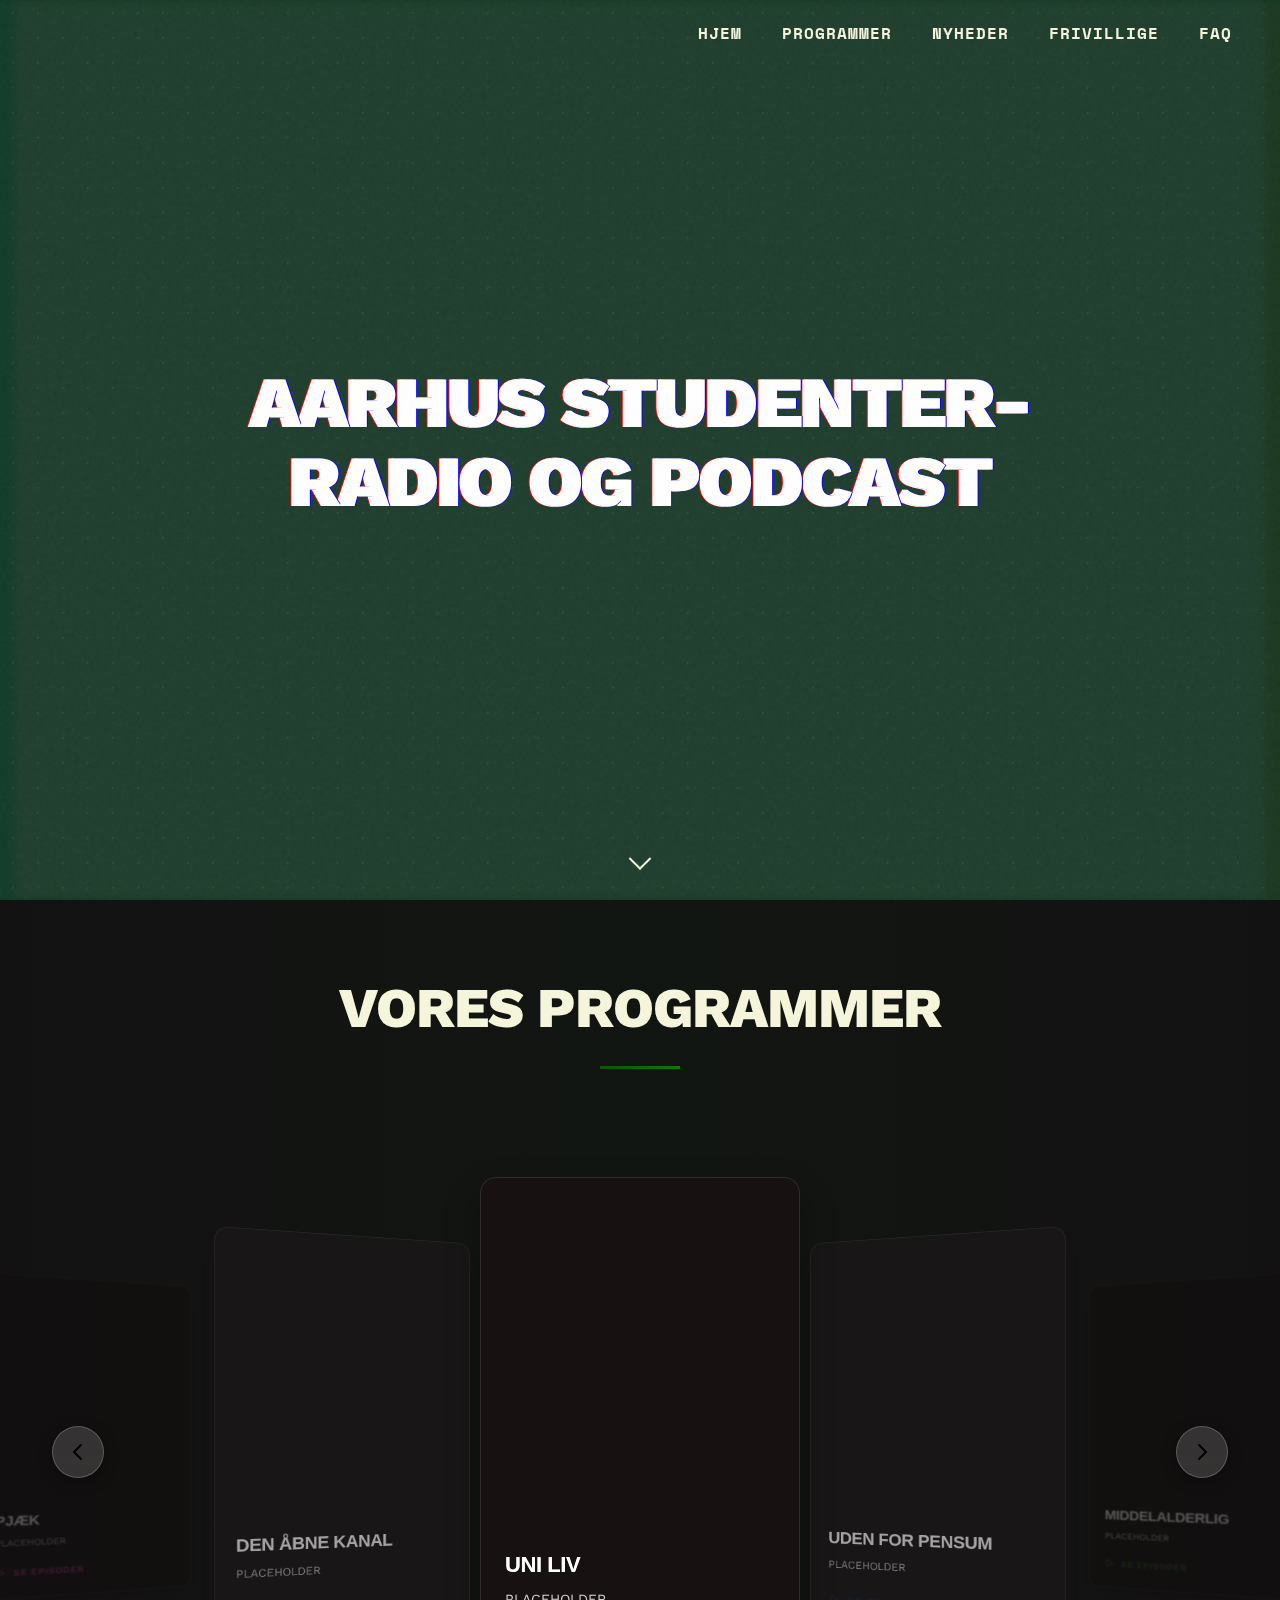
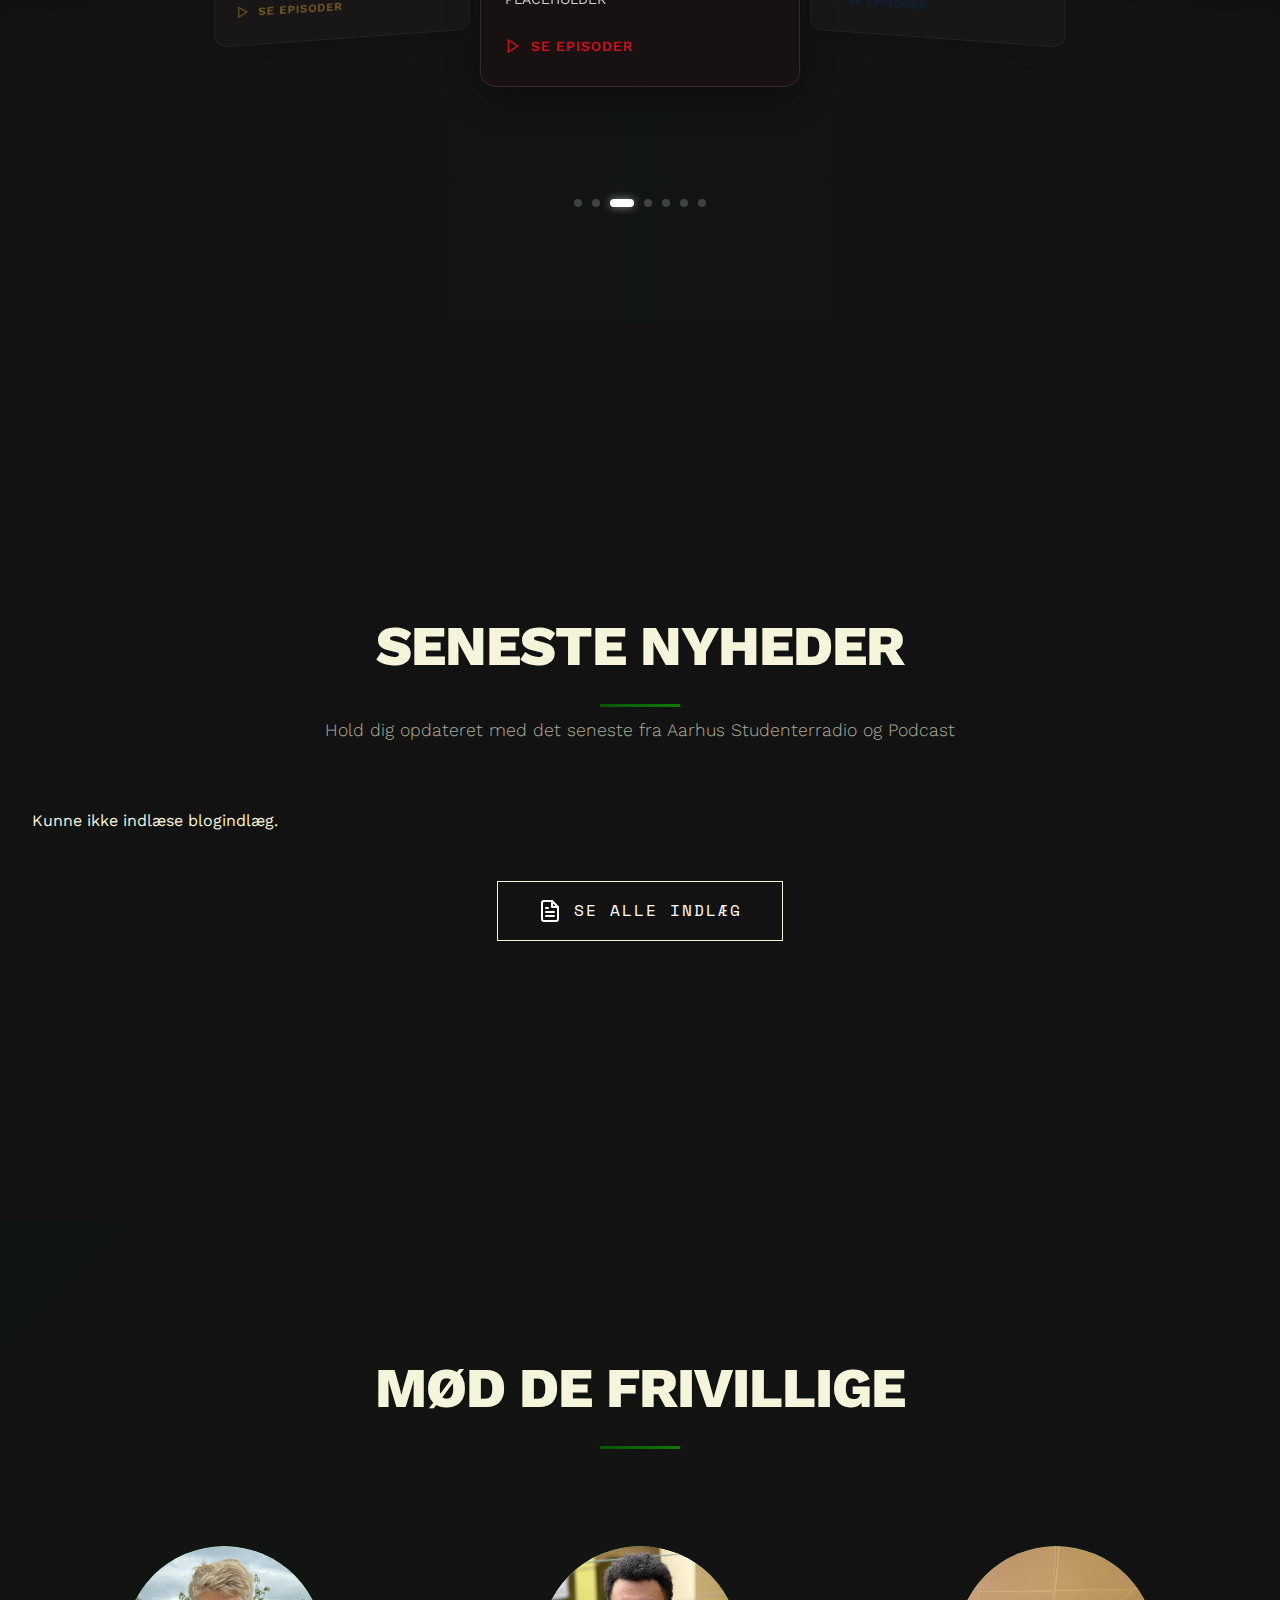
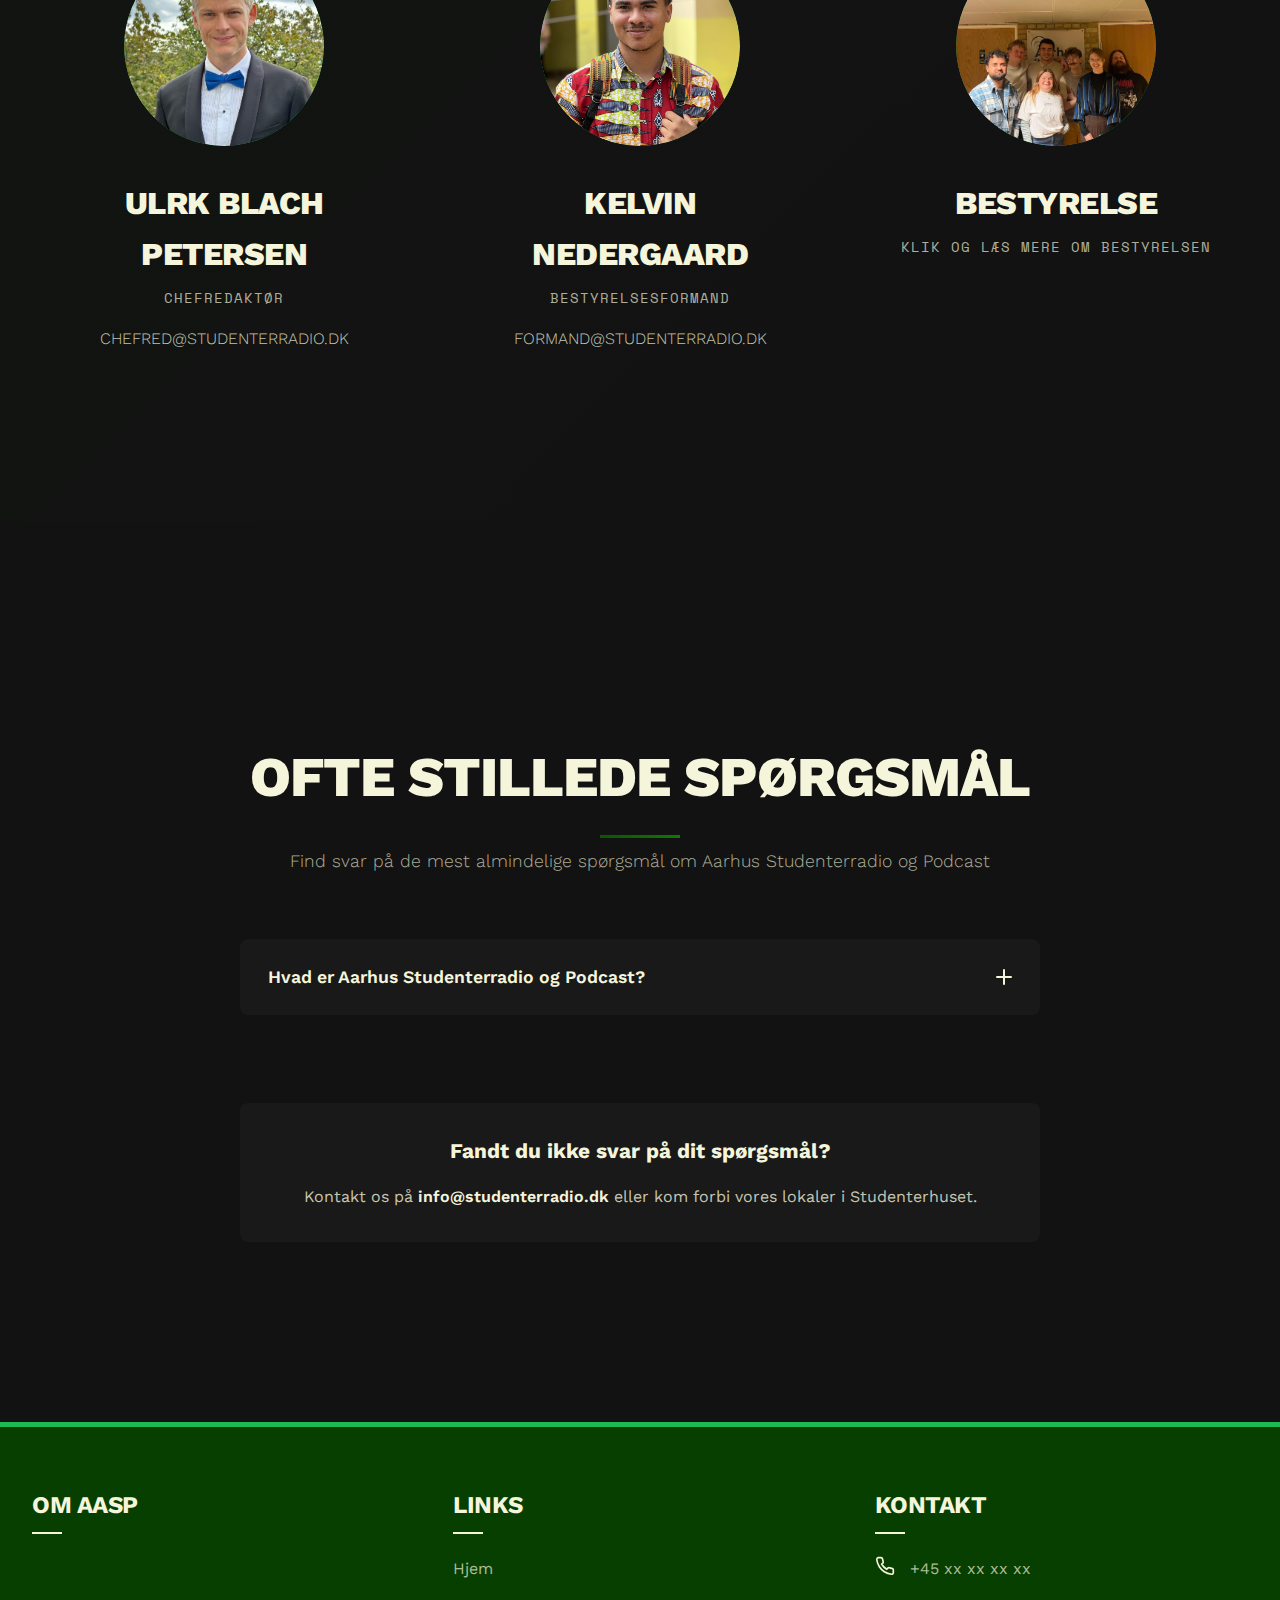
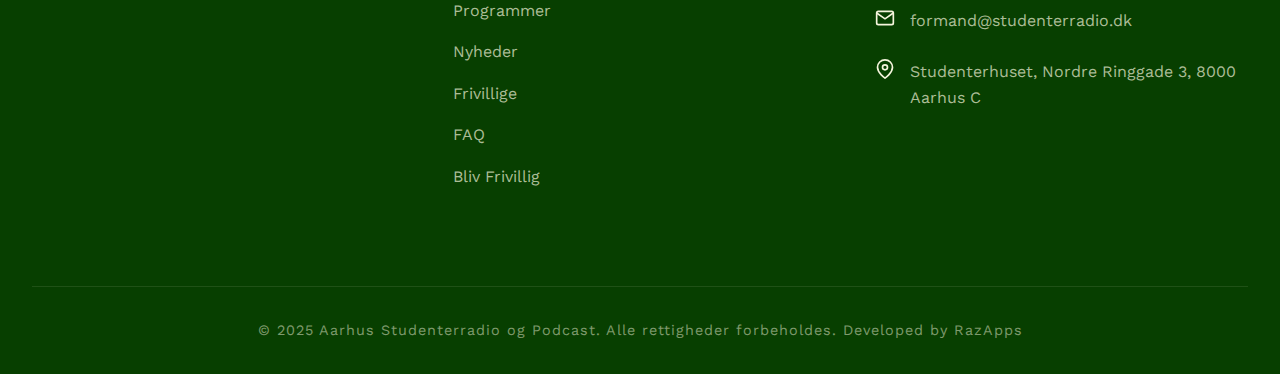
==== commit 37b07cdd: "Refactor of faq" ====
--- a/index.html
+++ b/index.html
@@ -314,151 +314,7 @@
                           <p>Aarhus Studenterradio og Podcast (AASP) er en frivillig drevet studenterradio og podcast-platform i Aarhus. Vi producerer og distribuerer en række radioprogrammer og podcasts med fokus på aktuelt, kultur, viden og underholdning. AASP er skabt af og for studerende, men alle er velkomne til at lytte med!</p>
                       </div>
                   </div>
-                  
-                  
-                  <div class="faq-item" data-category="general">
-                      <div class="faq-question">
-                          <h3>Hvor finder jeg jeres podcasts?</h3>
-                          <div class="faq-icon">
-                              <svg xmlns="http://www.w3.org/2000/svg" width="24" height="24" viewBox="0 0 24 24" fill="none" stroke="currentColor" stroke-width="2" stroke-linecap="round" stroke-linejoin="round">
-                                  <line x1="12" y1="5" x2="12" y2="19"></line>
-                                  <line x1="5" y1="12" x2="19" y2="12"></line>
-                              </svg>
-                          </div>
-                      </div>
-                      <div class="faq-answer">
-                          <p>Du kan finde alle vores podcasts på:</p>
-                          <ul>
-                              <li>Vores hjemmeside under "Programmer"</li>
-                              <li>Spotify</li>
-                              <li>Apple Podcasts</li>
-                              <li>Google Podcasts</li>
-                              <li>Andre podcastplatforme hvor du søger efter "Aarhus Studenterradio"</li>
-                          </ul>
-                      </div>
-                  </div>
-                  
-                  <!-- Volunteer category questions -->
-                  <div class="faq-item" data-category="volunteer">
-                      <div class="faq-question">
-                          <h3>Hvordan bliver jeg frivillig hos jer?</h3>
-                          <div class="faq-icon">
-                              <svg xmlns="http://www.w3.org/2000/svg" width="24" height="24" viewBox="0 0 24 24" fill="none" stroke="currentColor" stroke-width="2" stroke-linecap="round" stroke-linejoin="round">
-                                  <line x1="12" y1="5" x2="12" y2="19"></line>
-                                  <line x1="5" y1="12" x2="19" y2="12"></line>
-                              </svg>
-                          </div>
-                      </div>
-                      <div class="faq-answer">
-                          <p>Vi er altid på udkig efter nye frivillige! For at blive frivillig skal du:</p>
-                          <ol>
-                              <li>Udfylde vores ansøgningsformular på hjemmesiden (under "Bliv Frivillig")</li>
-                              <li>Deltage i en af vores månedlige introduktionsmøder</li>
-                              <li>Vælge hvilket område du vil arbejde med (radio/podcast-produktion, teknik, PR, event, etc.)</li>
-                          </ol>
-                          <p>Vi tilbyder oplæring i alle nødvendige kompetencer, så du behøver ikke have erfaring med radio eller podcast for at blive frivillig.</p>
-                      </div>
-                  </div>
-                  
-                  <div class="faq-item" data-category="volunteer">
-                      <div class="faq-question">
-                          <h3>Skal jeg være studerende for at blive frivillig?</h3>
-                          <div class="faq-icon">
-                              <svg xmlns="http://www.w3.org/2000/svg" width="24" height="24" viewBox="0 0 24 24" fill="none" stroke="currentColor" stroke-width="2" stroke-linecap="round" stroke-linejoin="round">
-                                  <line x1="12" y1="5" x2="12" y2="19"></line>
-                                  <line x1="5" y1="12" x2="19" y2="12"></line>
-                              </svg>
-                          </div>
-                      </div>
-                      <div class="faq-answer">
-                          <p>Nej, selvom vi primært er drevet af studerende, er alle velkomne til at blive frivillige hos os. Vi værdsætter mangfoldighed og forskellige perspektiver i vores team.</p>
-                      </div>
-                  </div>
-                  
-                  <div class="faq-item" data-category="volunteer">
-                      <div class="faq-question">
-                          <h3>Hvor meget tid skal jeg bruge som frivillig?</h3>
-                          <div class="faq-icon">
-                              <svg xmlns="http://www.w3.org/2000/svg" width="24" height="24" viewBox="0 0 24 24" fill="none" stroke="currentColor" stroke-width="2" stroke-linecap="round" stroke-linejoin="round">
-                                  <line x1="12" y1="5" x2="12" y2="19"></line>
-                                  <line x1="5" y1="12" x2="19" y2="12"></line>
-                              </svg>
-                          </div>
-                      </div>
-                      <div class="faq-answer">
-                          <p>Det varierer efter hvilken rolle du påtager dig. Typisk bruger vores programværter 4-8 timer om ugen på forberedelse, optagelse og redigering. Andre roller kan kræve mindre tid. Vi er fleksible og respekterer, at frivillige også har andre forpligtelser som studier eller arbejde.</p>
-                      </div>
-                  </div>
-                  
-                  <!-- Content category questions -->
-                  <div class="faq-item" data-category="content">
-                      <div class="faq-question">
-                          <h3>Kan jeg foreslå et emne til et program?</h3>
-                          <div class="faq-icon">
-                              <svg xmlns="http://www.w3.org/2000/svg" width="24" height="24" viewBox="0 0 24 24" fill="none" stroke="currentColor" stroke-width="2" stroke-linecap="round" stroke-linejoin="round">
-                                  <line x1="12" y1="5" x2="12" y2="19"></line>
-                                  <line x1="5" y1="12" x2="19" y2="12"></line>
-                              </svg>
-                          </div>
-                      </div>
-                      <div class="faq-answer">
-                          <p>Absolut! Vi er altid åbne for nye idéer og forslag. Du kan sende dit forslag til redaktionen på redaktion@studenterradio.dk, og vi vil tage det med til vores programudviklingsmøder.</p>
-                      </div>
-                  </div>
-                  
-                  <div class="faq-item" data-category="content">
-                      <div class="faq-question">
-                          <h3>Hvordan starter jeg mit eget program?</h3>
-                          <div class="faq-icon">
-                              <svg xmlns="http://www.w3.org/2000/svg" width="24" height="24" viewBox="0 0 24 24" fill="none" stroke="currentColor" stroke-width="2" stroke-linecap="round" stroke-linejoin="round">
-                                  <line x1="12" y1="5" x2="12" y2="19"></line>
-                                  <line x1="5" y1="12" x2="19" y2="12"></line>
-                              </svg>
-                          </div>
-                      </div>
-                      <div class="faq-answer">
-                          <p>For at starte dit eget program skal du:</p>
-                          <ol>
-                              <li>Blive frivillig hos os</li>
-                              <li>Udarbejde et programforslag med koncept, målgruppe og format</li>
-                              <li>Præsentere det for redaktionen, som vil give feedback og vejledning</li>
-                              <li>Lave et pilotafsnit</li>
-                              <li>Efter godkendelse kommer programmet på sendefladen</li>
-                          </ol>
-                          <p>Vi tilbyder mentorordning og teknisk support til nye værter.</p>
-                      </div>
-                  </div>
-                  
-                  <!-- Technical category questions -->
-                  <div class="faq-item" data-category="technical">
-                      <div class="faq-question">
-                          <h3>Hvilket udstyr bruger I til at optage podcasts?</h3>
-                          <div class="faq-icon">
-                              <svg xmlns="http://www.w3.org/2000/svg" width="24" height="24" viewBox="0 0 24 24" fill="none" stroke="currentColor" stroke-width="2" stroke-linecap="round" stroke-linejoin="round">
-                                  <line x1="12" y1="5" x2="12" y2="19"></line>
-                                  <line x1="5" y1="12" x2="19" y2="12"></line>
-                              </svg>
-                          </div>
-                      </div>
-                      <div class="faq-answer">
-                          <p>Vi har professionelt udstyr i vores studier i Studenterhuset, herunder:</p>
-                          <ul>
-                              <li>Røde PodMic mikrofoner</li>
-                              <li>Scarlett Focusrite lydinterfaces</li>
-                              <li>ProTools og Adobe Audition til redigering</li>
-                              <li>Portabelt udstyr til optagelser "i felten"</li>
-                          </ul>
-                          <p>Alle frivillige får grundig oplæring i, hvordan udstyret fungerer.</p>
-                      </div>
-                  </div>
-                  
-                  
-                
-              
-              <div class="no-results-message" style="display: none;">
-                  <p>Ingen resultater fundet. Prøv en anden søgning eller kontakt os direkte.</p>
-              </div>
-          </div>
+                
           
           <div class="faq-contact">
               <h3>Fandt du ikke svar på dit spørgsmål?</h3>
